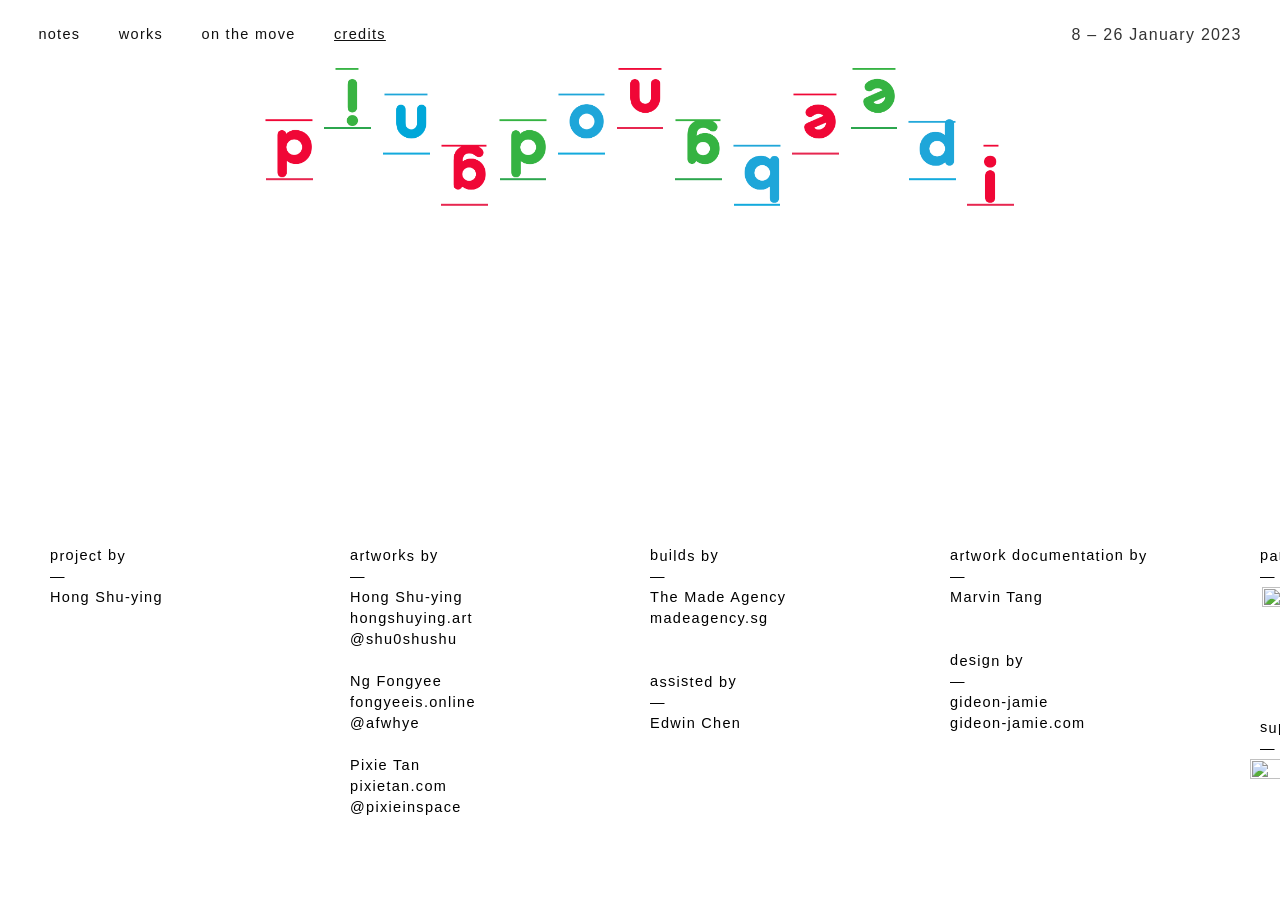
==== credits/index.html @ 6d0b9f43 "PR11 remove homepage-only styles and hover scripts from credits" ====
<!doctype html><html lang="en"><head><meta charset="utf-8"><meta name="viewport" content="width=device-width, initial-scale=1"><title>Credits — dingdongbeep!</title><link rel="stylesheet" href="../assets/page-css/632fb67a3024.css"><link rel="stylesheet" href="../assets/page-css/2858a75e099b.css"><link rel="stylesheet" href="../assets/page-css/0987f7ec2995.css"><link rel="stylesheet" href="../assets/page-css/322806a25dc9.css"><link rel="stylesheet" href="../assets/page-css/30e40e597a36.css"><link rel="stylesheet" href="../assets/page-css/cb8552a972ff.css"><link rel="stylesheet" href="../assets/page-css/a352107921ca.css"><link rel="stylesheet" href="../assets/page-css/3572af9e037a.css"><link rel="stylesheet" href="../assets/page-css/7e84074f626c.css"><link rel="stylesheet" href="../archive-pages.css"></head><body class="page-template-default page page-id-144 elementor-default elementor-kit-9 elementor-page elementor-page-144 e--ua-blink e--ua-chrome e--ua-mac e--ua-webkit"><header class="ddb-site-header"><nav class="ddb-site-nav" aria-label="Site navigation"><div class="ddb-nav-left"><a href="../notes/">notes</a><a href="../works/">works</a><a href="../info/">on the move</a><a href="../credits/" aria-current="page">credits</a></div><span class="ddb-date" aria-label="8–26 January 2023">8 – 26 January 2023</span></nav><a class="ddb-banner" href="../index.html" aria-label="dingdongbeep! — return to homepage"><span class="ddb-banner-inner" aria-hidden="true"><span class="ddb-note" style="--step:2"><img src="../assets/images/ddb_d_red1.png" alt="" width="60" height="60"><i></i></span><span class="ddb-note" style="--step:0"><img src="../assets/images/ddb_i_green.png" alt="" width="60" height="60"><i></i></span><span class="ddb-note" style="--step:1"><img src="../assets/images/ddb_n_blue.png" alt="" width="60" height="60"><i></i></span><span class="ddb-note" style="--step:3"><img src="../assets/images/ddb_g_red.png" alt="" width="60" height="60"><i></i></span><span class="ddb-note" style="--step:2"><img src="../assets/images/ddb_d_green.png" alt="" width="60" height="60"><i></i></span><span class="ddb-note" style="--step:1"><img src="../assets/images/ddb_o_blue.png" alt="" width="60" height="60"><i></i></span><span class="ddb-note" style="--step:0"><img src="../assets/images/ddb_n_red.png" alt="" width="60" height="60"><i></i></span><span class="ddb-note" style="--step:2"><img src="../assets/images/ddb_g_green.png" alt="" width="60" height="60"><i></i></span><span class="ddb-note" style="--step:3"><img src="../assets/images/ddb_b_blue.png" alt="" width="60" height="60"><i></i></span><span class="ddb-note" style="--step:1"><img src="../assets/images/ddb_e_red.png" alt="" width="60" height="60"><i></i></span><span class="ddb-note" style="--step:0"><img src="../assets/images/ddb_e_green.png" alt="" width="60" height="60"><i></i></span><span class="ddb-note" style="--step:2"><img src="../assets/images/ddb_p_blue.png" alt="" width="60" height="60"><i></i></span><span class="ddb-note" style="--step:3"><img src="../assets/images/ddb_ex_red.png" alt="" width="60" height="60"><i></i></span></span></a></header><main id="content"><div class="elementor elementor-144" data-elementor-id="144" data-elementor-type="wp-page">
<section class="elementor-section elementor-top-section elementor-element elementor-element-e6b69f6 elementor-section-full_width elementor-section-height-min-height elementor-section-items-top elementor-section-height-default" data-element_type="section" data-id="e6b69f6" id="main">
<div class="elementor-container elementor-column-gap-no">
<div class="elementor-column elementor-col-100 elementor-top-column elementor-element elementor-element-9cfe5ac" data-element_type="column" data-id="9cfe5ac">
<div class="elementor-widget-wrap elementor-element-populated">
<section class="elementor-section elementor-inner-section elementor-element elementor-element-48160dc elementor-section-full_width elementor-section-height-default elementor-section-height-default" data-element_type="section" data-id="48160dc">
<div class="elementor-container elementor-column-gap-no">
<div class="elementor-column elementor-col-20 elementor-inner-column elementor-element elementor-element-722d721" data-element_type="column" data-id="722d721">
<div class="elementor-widget-wrap elementor-element-populated">
<div class="elementor-element elementor-element-46519be elementor-widget__width-initial elementor-widget elementor-widget-text-editor" data-element_type="widget" data-id="46519be" data-widget_type="text-editor.default">
<div class="elementor-widget-container">
<style>/*! elementor - v3.8.1 - 13-11-2022 */
.elementor-widget-text-editor.elementor-drop-cap-view-stacked .elementor-drop-cap{background-color:#818a91;color:#fff}.elementor-widget-text-editor.elementor-drop-cap-view-framed .elementor-drop-cap{color:#818a91;border:3px solid;background-color:transparent}.elementor-widget-text-editor:not(.elementor-drop-cap-view-default) .elementor-drop-cap{margin-top:8px}.elementor-widget-text-editor:not(.elementor-drop-cap-view-default) .elementor-drop-cap-letter{width:1em;height:1em}.elementor-widget-text-editor .elementor-drop-cap{float:left;text-align:center;line-height:1;font-size:50px}.elementor-widget-text-editor .elementor-drop-cap-letter{display:inline-block}</style> <span aria-label="project by" class="in-text"><span aria-hidden="true" class="char1">p</span><span aria-hidden="true" class="char2">r</span><span aria-hidden="true" class="char3">o</span><span aria-hidden="true" class="char4">j</span><span aria-hidden="true" class="char5">e</span><span aria-hidden="true" class="char6">c</span><span aria-hidden="true" class="char7">t</span><span aria-hidden="true" class="char8"> </span><span aria-hidden="true" class="char9">b</span><span aria-hidden="true" class="char10">y</span></span><br/>
<span class="s1">—</span><br/>
Hong Shu-ying						</div>
</div>
<div class="elementor-element elementor-element-d8ec1e3 elementor-widget__width-initial elementor-widget elementor-widget-text-editor" data-element_type="widget" data-id="d8ec1e3" data-widget_type="text-editor.default">
<div class="elementor-widget-container">
<span aria-label="artworks by" class="in-text"><span aria-hidden="true" class="char1">a</span><span aria-hidden="true" class="char2">r</span><span aria-hidden="true" class="char3">t</span><span aria-hidden="true" class="char4">w</span><span aria-hidden="true" class="char5">o</span><span aria-hidden="true" class="char6">r</span><span aria-hidden="true" class="char7">k</span><span aria-hidden="true" class="char8">s</span><span aria-hidden="true" class="char9"> </span><span aria-hidden="true" class="char10">b</span><span aria-hidden="true" class="char11">y</span></span><br/>
<span class="s1">—</span><br/>
Hong Shu-ying<br/>
<a aria-label="hongshuying.art" class="hoverover" href="http://www.hongshuying.art/"><span aria-hidden="true" class="char1">h</span><span aria-hidden="true" class="char2">o</span><span aria-hidden="true" class="char3">n</span><span aria-hidden="true" class="char4">g</span><span aria-hidden="true" class="char5">s</span><span aria-hidden="true" class="char6">h</span><span aria-hidden="true" class="char7">u</span><span aria-hidden="true" class="char8">y</span><span aria-hidden="true" class="char9">i</span><span aria-hidden="true" class="char10">n</span><span aria-hidden="true" class="char11">g</span><span aria-hidden="true" class="char12">.</span><span aria-hidden="true" class="char13">a</span><span aria-hidden="true" class="char14">r</span><span aria-hidden="true" class="char15">t</span></a><br/>
<a aria-label="@shu0shushu" class="hoverover" href="https://www.instagram.com/shu0shushu/"><span aria-hidden="true" class="char1">@</span><span aria-hidden="true" class="char2">s</span><span aria-hidden="true" class="char3">h</span><span aria-hidden="true" class="char4">u</span><span aria-hidden="true" class="char5">0</span><span aria-hidden="true" class="char6">s</span><span aria-hidden="true" class="char7">h</span><span aria-hidden="true" class="char8">u</span><span aria-hidden="true" class="char9">s</span><span aria-hidden="true" class="char10">h</span><span aria-hidden="true" class="char11">u</span></a><br/><br/>

Ng Fongyee<br/>
<a aria-label="fongyeeis.online" class="hoverover" href="http://www.fongyeeis.online/"><span aria-hidden="true" class="char1">f</span><span aria-hidden="true" class="char2">o</span><span aria-hidden="true" class="char3">n</span><span aria-hidden="true" class="char4">g</span><span aria-hidden="true" class="char5">y</span><span aria-hidden="true" class="char6">e</span><span aria-hidden="true" class="char7">e</span><span aria-hidden="true" class="char8">i</span><span aria-hidden="true" class="char9">s</span><span aria-hidden="true" class="char10">.</span><span aria-hidden="true" class="char11">o</span><span aria-hidden="true" class="char12">n</span><span aria-hidden="true" class="char13">l</span><span aria-hidden="true" class="char14">i</span><span aria-hidden="true" class="char15">n</span><span aria-hidden="true" class="char16">e</span></a><br/>
<a aria-label="@afwhye" class="hoverover" href="https://www.instagram.com/afwhye/"><span aria-hidden="true" class="char1">@</span><span aria-hidden="true" class="char2">a</span><span aria-hidden="true" class="char3">f</span><span aria-hidden="true" class="char4">w</span><span aria-hidden="true" class="char5">h</span><span aria-hidden="true" class="char6">y</span><span aria-hidden="true" class="char7">e</span></a><br/><br/>

Pixie Tan<br/>
<a aria-label="pixietan.com" class="hoverover" href="http://www.pixietan.com/"><span aria-hidden="true" class="char1">p</span><span aria-hidden="true" class="char2">i</span><span aria-hidden="true" class="char3">x</span><span aria-hidden="true" class="char4">i</span><span aria-hidden="true" class="char5">e</span><span aria-hidden="true" class="char6">t</span><span aria-hidden="true" class="char7">a</span><span aria-hidden="true" class="char8">n</span><span aria-hidden="true" class="char9">.</span><span aria-hidden="true" class="char10">c</span><span aria-hidden="true" class="char11">o</span><span aria-hidden="true" class="char12">m</span></a><br/>
<a aria-label="@pixieinspace" class="hoverover" href="https://www.instagram.com/pixieinspace/"><span aria-hidden="true" class="char1">@</span><span aria-hidden="true" class="char2">p</span><span aria-hidden="true" class="char3">i</span><span aria-hidden="true" class="char4">x</span><span aria-hidden="true" class="char5">i</span><span aria-hidden="true" class="char6">e</span><span aria-hidden="true" class="char7">i</span><span aria-hidden="true" class="char8">n</span><span aria-hidden="true" class="char9">s</span><span aria-hidden="true" class="char10">p</span><span aria-hidden="true" class="char11">a</span><span aria-hidden="true" class="char12">c</span><span aria-hidden="true" class="char13">e</span></a><br/><br/> </div>
</div>
<div class="elementor-element elementor-element-2b9b58d elementor-widget__width-initial elementor-widget elementor-widget-text-editor" data-element_type="widget" data-id="2b9b58d" data-widget_type="text-editor.default">
<div class="elementor-widget-container">
<span aria-label="builds by" class="in-text"><span aria-hidden="true" class="char1">b</span><span aria-hidden="true" class="char2">u</span><span aria-hidden="true" class="char3">i</span><span aria-hidden="true" class="char4">l</span><span aria-hidden="true" class="char5">d</span><span aria-hidden="true" class="char6">s</span><span aria-hidden="true" class="char7"> </span><span aria-hidden="true" class="char8">b</span><span aria-hidden="true" class="char9">y</span></span><br/>
<span class="s1">—</span><br/>
The Made Agency<br/>
<a aria-label="madeagency.sg" class="hoverover" href="http://www.madeagency.sg/"><span aria-hidden="true" class="char1">m</span><span aria-hidden="true" class="char2">a</span><span aria-hidden="true" class="char3">d</span><span aria-hidden="true" class="char4">e</span><span aria-hidden="true" class="char5">a</span><span aria-hidden="true" class="char6">g</span><span aria-hidden="true" class="char7">e</span><span aria-hidden="true" class="char8">n</span><span aria-hidden="true" class="char9">c</span><span aria-hidden="true" class="char10">y</span><span aria-hidden="true" class="char11">.</span><span aria-hidden="true" class="char12">s</span><span aria-hidden="true" class="char13">g</span></a><br/><br/><br/>
<span aria-label="assisted by" class="in-text"><span aria-hidden="true" class="char1">a</span><span aria-hidden="true" class="char2">s</span><span aria-hidden="true" class="char3">s</span><span aria-hidden="true" class="char4">i</span><span aria-hidden="true" class="char5">s</span><span aria-hidden="true" class="char6">t</span><span aria-hidden="true" class="char7">e</span><span aria-hidden="true" class="char8">d</span><span aria-hidden="true" class="char9"> </span><span aria-hidden="true" class="char10">b</span><span aria-hidden="true" class="char11">y</span></span><br/>
<span class="s1">—</span><br/>
Edwin Chen						</div>
</div>
<div class="elementor-element elementor-element-05802e3 elementor-widget__width-initial elementor-widget elementor-widget-text-editor" data-element_type="widget" data-id="05802e3" data-widget_type="text-editor.default">
<div class="elementor-widget-container">
<span aria-label="artwork documentation by" class="in-text"><span aria-hidden="true" class="char1">a</span><span aria-hidden="true" class="char2">r</span><span aria-hidden="true" class="char3">t</span><span aria-hidden="true" class="char4">w</span><span aria-hidden="true" class="char5">o</span><span aria-hidden="true" class="char6">r</span><span aria-hidden="true" class="char7">k</span><span aria-hidden="true" class="char8"> </span><span aria-hidden="true" class="char9">d</span><span aria-hidden="true" class="char10">o</span><span aria-hidden="true" class="char11">c</span><span aria-hidden="true" class="char12">u</span><span aria-hidden="true" class="char13">m</span><span aria-hidden="true" class="char14">e</span><span aria-hidden="true" class="char15">n</span><span aria-hidden="true" class="char16">t</span><span aria-hidden="true" class="char17">a</span><span aria-hidden="true" class="char18">t</span><span aria-hidden="true" class="char19">i</span><span aria-hidden="true" class="char20">o</span><span aria-hidden="true" class="char21">n</span><span aria-hidden="true" class="char22"> </span><span aria-hidden="true" class="char23">b</span><span aria-hidden="true" class="char24">y</span></span><br/>
<span class="s1">—</span><br/>
Marvin Tang<br/><br/><br/>
<span aria-label="design by" class="in-text"><span aria-hidden="true" class="char1">d</span><span aria-hidden="true" class="char2">e</span><span aria-hidden="true" class="char3">s</span><span aria-hidden="true" class="char4">i</span><span aria-hidden="true" class="char5">g</span><span aria-hidden="true" class="char6">n</span><span aria-hidden="true" class="char7"> </span><span aria-hidden="true" class="char8">b</span><span aria-hidden="true" class="char9">y</span></span><br/>
<span class="s1">—</span><br/>
gideon-jamie<br/>
<a aria-label="gideon-jamie.com" class="hoverover" href="http://www.gideon-jamie.com/"><span aria-hidden="true" class="char1">g</span><span aria-hidden="true" class="char2">i</span><span aria-hidden="true" class="char3">d</span><span aria-hidden="true" class="char4">e</span><span aria-hidden="true" class="char5">o</span><span aria-hidden="true" class="char6">n</span><span aria-hidden="true" class="char7">-</span><span aria-hidden="true" class="char8">j</span><span aria-hidden="true" class="char9">a</span><span aria-hidden="true" class="char10">m</span><span aria-hidden="true" class="char11">i</span><span aria-hidden="true" class="char12">e</span><span aria-hidden="true" class="char13">.</span><span aria-hidden="true" class="char14">c</span><span aria-hidden="true" class="char15">o</span><span aria-hidden="true" class="char16">m</span></a> </div>
</div>
</div>
</div>
<div class="elementor-column elementor-col-20 elementor-inner-column elementor-element elementor-element-d8db06d" data-element_type="column" data-id="d8db06d">
<div class="elementor-widget-wrap elementor-element-populated">
<div class="elementor-element elementor-element-84be336 elementor-widget__width-initial elementor-widget elementor-widget-text-editor" data-element_type="widget" data-id="84be336" data-widget_type="text-editor.default">
<div class="elementor-widget-container">
<span aria-label="part of
" class="in-text"><span aria-hidden="true" class="char1">p</span><span aria-hidden="true" class="char2">a</span><span aria-hidden="true" class="char3">r</span><span aria-hidden="true" class="char4">t</span><span aria-hidden="true" class="char5"> </span><span aria-hidden="true" class="char6">o</span><span aria-hidden="true" class="char7">f</span><span aria-hidden="true" class="char8">
</span></span><br/><span class="s1">—</span> </div>
</div>
<div class="elementor-element elementor-element-406ee3d elementor-widget__width-initial elementor-widget elementor-widget-image" data-element_type="widget" data-id="406ee3d" data-widget_type="image.default">
<div class="elementor-widget-container">
<style>/*! elementor - v3.8.1 - 13-11-2022 */
.elementor-widget-image{text-align:center}.elementor-widget-image a{display:inline-block}.elementor-widget-image a img[src$=".svg"]{width:48px}.elementor-widget-image img{vertical-align:middle;display:inline-block}</style> <img alt="" class="attachment-full size-full" decoding="async" height="2480" loading="lazy" sizes="(max-width: 3508px) 100vw, 3508px" width="3508"/> </div>
</div>
<div class="elementor-element elementor-element-0a8134d elementor-widget__width-initial elementor-widget elementor-widget-text-editor" data-element_type="widget" data-id="0a8134d" data-widget_type="text-editor.default">
<div class="elementor-widget-container">
<span aria-label="supported by
" class="in-text"><span aria-hidden="true" class="char1">s</span><span aria-hidden="true" class="char2">u</span><span aria-hidden="true" class="char3">p</span><span aria-hidden="true" class="char4">p</span><span aria-hidden="true" class="char5">o</span><span aria-hidden="true" class="char6">r</span><span aria-hidden="true" class="char7">t</span><span aria-hidden="true" class="char8">e</span><span aria-hidden="true" class="char9">d</span><span aria-hidden="true" class="char10"> </span><span aria-hidden="true" class="char11">b</span><span aria-hidden="true" class="char12">y</span><span aria-hidden="true" class="char13">
</span></span><br/><span class="s1">—</span> </div>
</div>
<div class="elementor-element elementor-element-12d424a elementor-widget__width-initial elementor-widget elementor-widget-image" data-element_type="widget" data-id="12d424a" data-widget_type="image.default">
<div class="elementor-widget-container">
<img alt="" class="attachment-full size-full" decoding="async" height="990" loading="lazy" sizes="(max-width: 2041px) 100vw, 2041px" width="2041"/> </div>
</div>
</div>
</div>
<div class="elementor-column elementor-col-20 elementor-inner-column elementor-element elementor-element-9d1e472" data-element_type="column" data-id="9d1e472">
<div class="elementor-widget-wrap elementor-element-populated">
<div class="elementor-element elementor-element-ecfc701 elementor-widget__width-initial elementor-widget elementor-widget-text-editor" data-element_type="widget" data-id="ecfc701" data-widget_type="text-editor.default">
<div class="elementor-widget-container">
<span aria-label="venue partners
" class="in-text"><span aria-hidden="true" class="char1">v</span><span aria-hidden="true" class="char2">e</span><span aria-hidden="true" class="char3">n</span><span aria-hidden="true" class="char4">u</span><span aria-hidden="true" class="char5">e</span><span aria-hidden="true" class="char6"> </span><span aria-hidden="true" class="char7">p</span><span aria-hidden="true" class="char8">a</span><span aria-hidden="true" class="char9">r</span><span aria-hidden="true" class="char10">t</span><span aria-hidden="true" class="char11">n</span><span aria-hidden="true" class="char12">e</span><span aria-hidden="true" class="char13">r</span><span aria-hidden="true" class="char14">s</span><span aria-hidden="true" class="char15">
</span></span><br/>
<span class="s1">—</span> </div>
</div>
<div class="elementor-element elementor-element-cb4509f elementor-widget__width-initial elementor-widget elementor-widget-image" data-element_type="widget" data-id="cb4509f" data-widget_type="image.default">
<div class="elementor-widget-container">
<img alt="" class="attachment-full size-full" decoding="async" height="604" loading="lazy" sizes="(max-width: 496px) 100vw, 496px" width="496"/> </div>
</div>
<div class="elementor-element elementor-element-2f412e1 elementor-widget__width-initial elementor-widget elementor-widget-text-editor" data-element_type="widget" data-id="2f412e1" data-widget_type="text-editor.default">
<div class="elementor-widget-container">
<p>42 Waterloo Street<br/>Gillman Barracks</p> </div>
</div>
</div>
</div>
<div class="elementor-column elementor-col-20 elementor-inner-column elementor-element elementor-element-f0e3232" data-element_type="column" data-id="f0e3232">
<div class="elementor-widget-wrap elementor-element-populated">
<div class="elementor-element elementor-element-a9a719d elementor-widget__width-initial elementor-widget elementor-widget-text-editor" data-element_type="widget" data-id="a9a719d" data-widget_type="text-editor.default">
<div class="elementor-widget-container">
<span aria-label="special thanks to" class="in-text"><span aria-hidden="true" class="char1">s</span><span aria-hidden="true" class="char2">p</span><span aria-hidden="true" class="char3">e</span><span aria-hidden="true" class="char4">c</span><span aria-hidden="true" class="char5">i</span><span aria-hidden="true" class="char6">a</span><span aria-hidden="true" class="char7">l</span><span aria-hidden="true" class="char8"> </span><span aria-hidden="true" class="char9">t</span><span aria-hidden="true" class="char10">h</span><span aria-hidden="true" class="char11">a</span><span aria-hidden="true" class="char12">n</span><span aria-hidden="true" class="char13">k</span><span aria-hidden="true" class="char14">s</span><span aria-hidden="true" class="char15"> </span><span aria-hidden="true" class="char16">t</span><span aria-hidden="true" class="char17">o</span></span><br/>
<span class="s1">—
</span><br/>
Alley Teo<br/>
Ang Hwee Qin<br/>
Chew Lixian<br/>
Iman Ismail<br/>
Mark Lim<br/>
Matthew Lim<br/>
Mike Chang<br/>
Rei Lim<br/>
Robert Zhao<br/> </div>
</div>
<div class="elementor-element elementor-element-3e9dc3f elementor-widget__width-initial elementor-widget elementor-widget-text-editor" data-element_type="widget" data-id="3e9dc3f" data-widget_type="text-editor.default">
<div class="elementor-widget-container">
<br/><br/>
Ryan Lim<br/>
Timothy Chng<br/>
The SAW Team<br/> </div>
</div>
</div>
</div>
<div class="elementor-column elementor-col-20 elementor-inner-column elementor-element elementor-element-44d2881" data-element_type="column" data-id="44d2881">
<div class="elementor-widget-wrap elementor-element-populated">
<div class="elementor-element elementor-element-9481b0b elementor-widget elementor-widget-spacer" data-element_type="widget" data-id="9481b0b" data-widget_type="spacer.default">
<div class="elementor-widget-container">
<style>/*! elementor - v3.8.1 - 13-11-2022 */
.elementor-column .elementor-spacer-inner{height:var(--spacer-size)}.e-con{--container-widget-width:100%}.e-con-inner>.elementor-widget-spacer,.e-con>.elementor-widget-spacer{width:var(--container-widget-width,var(--spacer-size));-ms-flex-item-align:stretch;align-self:stretch;-ms-flex-negative:0;flex-shrink:0}.e-con-inner>.elementor-widget-spacer>.elementor-widget-container,.e-con-inner>.elementor-widget-spacer>.elementor-widget-container>.elementor-spacer,.e-con>.elementor-widget-spacer>.elementor-widget-container,.e-con>.elementor-widget-spacer>.elementor-widget-container>.elementor-spacer{height:100%}.e-con-inner>.elementor-widget-spacer>.elementor-widget-container>.elementor-spacer>.elementor-spacer-inner,.e-con>.elementor-widget-spacer>.elementor-widget-container>.elementor-spacer>.elementor-spacer-inner{height:var(--container-widget-height,var(--spacer-size))}</style> <div class="elementor-spacer">
<div class="elementor-spacer-inner"></div>
</div>
</div>
</div>
<div class="elementor-element elementor-element-8ccfbfb elementor-widget elementor-widget-html" data-element_type="widget" data-id="8ccfbfb" data-widget_type="html.default">
<div class="elementor-widget-container">
 </div>
</div>
</div>
</div>
</div>
</section>
<div class="elementor-element elementor-element-e626f68 elementor-widget__width-inherit elementor-widget-mobile__width-inherit elementor-fixed elementor-hidden-desktop elementor-hidden-tablet elementor-widget elementor-widget-global elementor-global-195 elementor-widget-text-editor" data-element_type="widget" data-id="e626f68" data-settings='{"_position":"fixed"}' data-widget_type="text-editor.default">
<div class="elementor-widget-container">
<span class="red down">8</span> <span class="green up">–</span> <span class="blue down">2</span><span class="red up">6</span> <span class="green down">J</span><span class="blue up">a</span><span class="red down">n</span><span class="green up">u</span><span class="blue down">a</span><span class="red up">r</span><span class="green down">y</span> <span class="blue up">2</span><span class="red down">0</span><span class="green up">2</span><span class="blue down">3</span> </div>
</div>
</div>
</div>
</div>
</section>
</div></main><script src="../archive-pages.js" defer></script></body></html>
---- assets/page-css/632fb67a3024.css ----
@charset "UTF-8";.wp-block-archives{box-sizing:border-box}.wp-block-archives-dropdown label{display:block}.wp-block-avatar{box-sizing:border-box}.wp-block-avatar.aligncenter{text-align:center}.wp-block-audio{box-sizing:border-box}.wp-block-audio figcaption{margin-bottom:1em;margin-top:.5em}.wp-block-audio audio{min-width:300px;width:100%}.wp-block-button__link{box-sizing:border-box;cursor:pointer;display:inline-block;text-align:center;word-break:break-word}.wp-block-button__link.aligncenter{text-align:center}.wp-block-button__link.alignright{text-align:right}:where(.wp-block-button__link){border-radius:9999px;box-shadow:none;padding:calc(.667em + 2px) calc(1.333em + 2px);text-decoration:none}.wp-block-button[style*=text-decoration] .wp-block-button__link{text-decoration:inherit}.wp-block-buttons>.wp-block-button.has-custom-width{max-width:none}.wp-block-buttons>.wp-block-button.has-custom-width .wp-block-button__link{width:100%}.wp-block-buttons>.wp-block-button.has-custom-font-size .wp-block-button__link{font-size:inherit}.wp-block-buttons>.wp-block-button.wp-block-button__width-25{width:calc(25% - var(--wp--style--block-gap, .5em)*.75)}.wp-block-buttons>.wp-block-button.wp-block-button__width-50{width:calc(50% - var(--wp--style--block-gap, .5em)*.5)}.wp-block-buttons>.wp-block-button.wp-block-button__width-75{width:calc(75% - var(--wp--style--block-gap, .5em)*.25)}.wp-block-buttons>.wp-block-button.wp-block-button__width-100{flex-basis:100%;width:100%}.wp-block-buttons.is-vertical>.wp-block-button.wp-block-button__width-25{width:25%}.wp-block-buttons.is-vertical>.wp-block-button.wp-block-button__width-50{width:50%}.wp-block-buttons.is-vertical>.wp-block-button.wp-block-button__width-75{width:75%}.wp-block-button.is-style-squared,.wp-block-button__link.wp-block-button.is-style-squared{border-radius:0}.wp-block-button.no-border-radius,.wp-block-button__link.no-border-radius{border-radius:0!important}.wp-block-button .wp-block-button__link.is-style-outline,.wp-block-button.is-style-outline>.wp-block-button__link{border:2px solid;padding:.667em 1.333em}.wp-block-button .wp-block-button__link.is-style-outline:not(.has-text-color),.wp-block-button.is-style-outline>.wp-block-button__link:not(.has-text-color){color:currentColor}.wp-block-button .wp-block-button__link.is-style-outline:not(.has-background),.wp-block-button.is-style-outline>.wp-block-button__link:not(.has-background){background-color:transparent;background-image:none}.wp-block-buttons.is-vertical{flex-direction:column}.wp-block-buttons.is-vertical>.wp-block-button:last-child{margin-bottom:0}.wp-block-buttons>.wp-block-button{display:inline-block;margin:0}.wp-block-buttons.is-content-justification-left{justify-content:flex-start}.wp-block-buttons.is-content-justification-left.is-vertical{align-items:flex-start}.wp-block-buttons.is-content-justification-center{justify-content:center}.wp-block-buttons.is-content-justification-center.is-vertical{align-items:center}.wp-block-buttons.is-content-justification-right{justify-content:flex-end}.wp-block-buttons.is-content-justification-right.is-vertical{align-items:flex-end}.wp-block-buttons.is-content-justification-space-between{justify-content:space-between}.wp-block-buttons.aligncenter{text-align:center}.wp-block-buttons:not(.is-content-justification-space-between,.is-content-justification-right,.is-content-justification-left,.is-content-justification-center) .wp-block-button.aligncenter{margin-left:auto;margin-right:auto;width:100%}.wp-block-buttons[style*=text-decoration] .wp-block-button,.wp-block-buttons[style*=text-decoration] .wp-block-button__link{text-decoration:inherit}.wp-block-buttons.has-custom-font-size .wp-block-button__link{font-size:inherit}.wp-block-button.aligncenter,.wp-block-calendar{text-align:center}.wp-block-calendar td,.wp-block-calendar th{border:1px solid;padding:.25em}.wp-block-calendar th{font-weight:400}.wp-block-calendar caption{background-color:inherit}.wp-block-calendar table{border-collapse:collapse;width:100%}.wp-block-calendar table:where(:not(.has-text-color)){color:#40464d}.wp-block-calendar table:where(:not(.has-text-color)) td,.wp-block-calendar table:where(:not(.has-text-color)) th{border-color:#ddd}.wp-block-calendar table.has-background th{background-color:inherit}.wp-block-calendar table.has-text-color th{color:inherit}:where(.wp-block-calendar table:not(.has-background) th){background:#ddd}.wp-block-categories{box-sizing:border-box}.wp-block-categories.alignleft{margin-right:2em}.wp-block-categories.alignright{margin-left:2em}.wp-block-code{box-sizing:border-box}.wp-block-code code{display:block;font-family:inherit;overflow-wrap:break-word;white-space:pre-wrap}.wp-block-columns{align-items:normal!important;box-sizing:border-box;display:flex;flex-wrap:wrap!important;margin-bottom:1.75em}@media (min-width:782px){.wp-block-columns{flex-wrap:nowrap!important}}.wp-block-columns.are-vertically-aligned-top{align-items:flex-start}.wp-block-columns.are-vertically-aligned-center{align-items:center}.wp-block-columns.are-vertically-aligned-bottom{align-items:flex-end}@media (max-width:781px){.wp-block-columns:not(.is-not-stacked-on-mobile)>.wp-block-column{flex-basis:100%!important}}@media (min-width:782px){.wp-block-columns:not(.is-not-stacked-on-mobile)>.wp-block-column{flex-basis:0;flex-grow:1}.wp-block-columns:not(.is-not-stacked-on-mobile)>.wp-block-column[style*=flex-basis]{flex-grow:0}}.wp-block-columns.is-not-stacked-on-mobile{flex-wrap:nowrap!important}.wp-block-columns.is-not-stacked-on-mobile>.wp-block-column{flex-basis:0;flex-grow:1}.wp-block-columns.is-not-stacked-on-mobile>.wp-block-column[style*=flex-basis]{flex-grow:0}:where(.wp-block-columns.has-background){padding:1.25em 2.375em}.wp-block-column{flex-grow:1;min-width:0;overflow-wrap:break-word;word-break:break-word}.wp-block-column.is-vertically-aligned-top{align-self:flex-start}.wp-block-column.is-vertically-aligned-center{align-self:center}.wp-block-column.is-vertically-aligned-bottom{align-self:flex-end}.wp-block-column.is-vertically-aligned-bottom,.wp-block-column.is-vertically-aligned-center,.wp-block-column.is-vertically-aligned-top{width:100%}.wp-block-post-comments{box-sizing:border-box}.wp-block-post-comments .alignleft{float:left}.wp-block-post-comments .alignright{float:right}.wp-block-post-comments .navigation:after{clear:both;content:"";display:table}.wp-block-post-comments .commentlist{clear:both;list-style:none;margin:0;padding:0}.wp-block-post-comments .commentlist .comment{min-height:2.25em;padding-left:3.25em}.wp-block-post-comments .commentlist .comment p{font-size:1em;line-height:1.8;margin:1em 0}.wp-block-post-comments .commentlist .children{list-style:none;margin:0;padding:0}.wp-block-post-comments .comment-author{line-height:1.5}.wp-block-post-comments .comment-author .avatar{border-radius:1.5em;display:block;float:left;height:2.5em;margin-right:.75em;margin-top:.5em;width:2.5em}.wp-block-post-comments .comment-author cite{font-style:normal}.wp-block-post-comments .comment-meta{font-size:.875em;line-height:1.5}.wp-block-post-comments .comment-meta b{font-weight:400}.wp-block-post-comments .comment-meta .comment-awaiting-moderation{display:block;margin-bottom:1em;margin-top:1em}.wp-block-post-comments .comment-body .commentmetadata{font-size:.875em}.wp-block-post-comments .comment-form-author label,.wp-block-post-comments .comment-form-comment label,.wp-block-post-comments .comment-form-email label,.wp-block-post-comments .comment-form-url label{display:block;margin-bottom:.25em}.wp-block-post-comments .comment-form input:not([type=submit]):not([type=checkbox]),.wp-block-post-comments .comment-form textarea{box-sizing:border-box;display:block;width:100%}.wp-block-post-comments .comment-form-cookies-consent{display:flex;gap:.25em}.wp-block-post-comments .comment-form-cookies-consent #wp-comment-cookies-consent{margin-top:.35em}.wp-block-post-comments .comment-reply-title{margin-bottom:0}.wp-block-post-comments .comment-reply-title :where(small){font-size:var(--wp--preset--font-size--medium,smaller);margin-left:.5em}.wp-block-post-comments .reply{font-size:.875em;margin-bottom:1.4em}.wp-block-post-comments input:not([type=submit]),.wp-block-post-comments textarea{border:1px solid #949494;font-family:inherit;font-size:1em}.wp-block-post-comments input:not([type=submit]):not([type=checkbox]),.wp-block-post-comments textarea{padding:calc(.667em + 2px)}:where(.wp-block-post-comments input[type=submit]){border:none}.wp-block-comments-pagination>.wp-block-comments-pagination-next,.wp-block-comments-pagination>.wp-block-comments-pagination-numbers,.wp-block-comments-pagination>.wp-block-comments-pagination-previous{margin-bottom:.5em;margin-right:.5em}.wp-block-comments-pagination>.wp-block-comments-pagination-next:last-child,.wp-block-comments-pagination>.wp-block-comments-pagination-numbers:last-child,.wp-block-comments-pagination>.wp-block-comments-pagination-previous:last-child{margin-right:0}.wp-block-comments-pagination .wp-block-comments-pagination-previous-arrow{display:inline-block;margin-right:1ch}.wp-block-comments-pagination .wp-block-comments-pagination-previous-arrow:not(.is-arrow-chevron){transform:scaleX(1)}.wp-block-comments-pagination .wp-block-comments-pagination-next-arrow{display:inline-block;margin-left:1ch}.wp-block-comments-pagination .wp-block-comments-pagination-next-arrow:not(.is-arrow-chevron){transform:scaleX(1)}.wp-block-comments-pagination.aligncenter{justify-content:center}.wp-block-comment-template{box-sizing:border-box;list-style:none;margin-bottom:0;max-width:100%;padding:0}.wp-block-comment-template li{clear:both}.wp-block-comment-template ol{list-style:none;margin-bottom:0;max-width:100%;padding-left:2rem}.wp-block-comment-template.alignleft{float:left}.wp-block-comment-template.aligncenter{margin-left:auto;margin-right:auto;width:-moz-fit-content;width:fit-content}.wp-block-comment-template.alignright{float:right}.wp-block-cover,.wp-block-cover-image{align-items:center;background-position:50%;box-sizing:border-box;display:flex;justify-content:center;min-height:430px;padding:1em;position:relative}.wp-block-cover .has-background-dim:not([class*=-background-color]),.wp-block-cover-image .has-background-dim:not([class*=-background-color]),.wp-block-cover-image.has-background-dim:not([class*=-background-color]),.wp-block-cover.has-background-dim:not([class*=-background-color]){background-color:#000}.wp-block-cover .has-background-dim.has-background-gradient,.wp-block-cover-image .has-background-dim.has-background-gradient{background-color:transparent}.wp-block-cover-image.has-background-dim:before,.wp-block-cover.has-background-dim:before{background-color:inherit;content:""}.wp-block-cover .wp-block-cover__background,.wp-block-cover .wp-block-cover__gradient-background,.wp-block-cover-image .wp-block-cover__background,.wp-block-cover-image .wp-block-cover__gradient-background,.wp-block-cover-image.has-background-dim:not(.has-background-gradient):before,.wp-block-cover.has-background-dim:not(.has-background-gradient):before{bottom:0;left:0;opacity:.5;position:absolute;right:0;top:0;z-index:1}.wp-block-cover-image.has-background-dim.has-background-dim-10 .wp-block-cover__background,.wp-block-cover-image.has-background-dim.has-background-dim-10 .wp-block-cover__gradient-background,.wp-block-cover-image.has-background-dim.has-background-dim-10:not(.has-background-gradient):before,.wp-block-cover.has-background-dim.has-background-dim-10 .wp-block-cover__background,.wp-block-cover.has-background-dim.has-background-dim-10 .wp-block-cover__gradient-background,.wp-block-cover.has-background-dim.has-background-dim-10:not(.has-background-gradient):before{opacity:.1}.wp-block-cover-image.has-background-dim.has-background-dim-20 .wp-block-cover__background,.wp-block-cover-image.has-background-dim.has-background-dim-20 .wp-block-cover__gradient-background,.wp-block-cover-image.has-background-dim.has-background-dim-20:not(.has-background-gradient):before,.wp-block-cover.has-background-dim.has-background-dim-20 .wp-block-cover__background,.wp-block-cover.has-background-dim.has-background-dim-20 .wp-block-cover__gradient-background,.wp-block-cover.has-background-dim.has-background-dim-20:not(.has-background-gradient):before{opacity:.2}.wp-block-cover-image.has-background-dim.has-background-dim-30 .wp-block-cover__background,.wp-block-cover-image.has-background-dim.has-background-dim-30 .wp-block-cover__gradient-background,.wp-block-cover-image.has-background-dim.has-background-dim-30:not(.has-background-gradient):before,.wp-block-cover.has-background-dim.has-background-dim-30 .wp-block-cover__background,.wp-block-cover.has-background-dim.has-background-dim-30 .wp-block-cover__gradient-background,.wp-block-cover.has-background-dim.has-background-dim-30:not(.has-background-gradient):before{opacity:.3}.wp-block-cover-image.has-background-dim.has-background-dim-40 .wp-block-cover__background,.wp-block-cover-image.has-background-dim.has-background-dim-40 .wp-block-cover__gradient-background,.wp-block-cover-image.has-background-dim.has-background-dim-40:not(.has-background-gradient):before,.wp-block-cover.has-background-dim.has-background-dim-40 .wp-block-cover__background,.wp-block-cover.has-background-dim.has-background-dim-40 .wp-block-cover__gradient-background,.wp-block-cover.has-background-dim.has-background-dim-40:not(.has-background-gradient):before{opacity:.4}.wp-block-cover-image.has-background-dim.has-background-dim-50 .wp-block-cover__background,.wp-block-cover-image.has-background-dim.has-background-dim-50 .wp-block-cover__gradient-background,.wp-block-cover-image.has-background-dim.has-background-dim-50:not(.has-background-gradient):before,.wp-block-cover.has-background-dim.has-background-dim-50 .wp-block-cover__background,.wp-block-cover.has-background-dim.has-background-dim-50 .wp-block-cover__gradient-background,.wp-block-cover.has-background-dim.has-background-dim-50:not(.has-background-gradient):before{opacity:.5}.wp-block-cover-image.has-background-dim.has-background-dim-60 .wp-block-cover__background,.wp-block-cover-image.has-background-dim.has-background-dim-60 .wp-block-cover__gradient-background,.wp-block-cover-image.has-background-dim.has-background-dim-60:not(.has-background-gradient):before,.wp-block-cover.has-background-dim.has-background-dim-60 .wp-block-cover__background,.wp-block-cover.has-background-dim.has-background-dim-60 .wp-block-cover__gradient-background,.wp-block-cover.has-background-dim.has-background-dim-60:not(.has-background-gradient):before{opacity:.6}.wp-block-cover-image.has-background-dim.has-background-dim-70 .wp-block-cover__background,.wp-block-cover-image.has-background-dim.has-background-dim-70 .wp-block-cover__gradient-background,.wp-block-cover-image.has-background-dim.has-background-dim-70:not(.has-background-gradient):before,.wp-block-cover.has-background-dim.has-background-dim-70 .wp-block-cover__background,.wp-block-cover.has-background-dim.has-background-dim-70 .wp-block-cover__gradient-background,.wp-block-cover.has-background-dim.has-background-dim-70:not(.has-background-gradient):before{opacity:.7}.wp-block-cover-image.has-background-dim.has-background-dim-80 .wp-block-cover__background,.wp-block-cover-image.has-background-dim.has-background-dim-80 .wp-block-cover__gradient-background,.wp-block-cover-image.has-background-dim.has-background-dim-80:not(.has-background-gradient):before,.wp-block-cover.has-background-dim.has-background-dim-80 .wp-block-cover__background,.wp-block-cover.has-background-dim.has-background-dim-80 .wp-block-cover__gradient-background,.wp-block-cover.has-background-dim.has-background-dim-80:not(.has-background-gradient):before{opacity:.8}.wp-block-cover-image.has-background-dim.has-background-dim-90 .wp-block-cover__background,.wp-block-cover-image.has-background-dim.has-background-dim-90 .wp-block-cover__gradient-background,.wp-block-cover-image.has-background-dim.has-background-dim-90:not(.has-background-gradient):before,.wp-block-cover.has-background-dim.has-background-dim-90 .wp-block-cover__background,.wp-block-cover.has-background-dim.has-background-dim-90 .wp-block-cover__gradient-background,.wp-block-cover.has-background-dim.has-background-dim-90:not(.has-background-gradient):before{opacity:.9}.wp-block-cover-image.has-background-dim.has-background-dim-100 .wp-block-cover__background,.wp-block-cover-image.has-background-dim.has-background-dim-100 .wp-block-cover__gradient-background,.wp-block-cover-image.has-background-dim.has-background-dim-100:not(.has-background-gradient):before,.wp-block-cover.has-background-dim.has-background-dim-100 .wp-block-cover__background,.wp-block-cover.has-background-dim.has-background-dim-100 .wp-block-cover__gradient-background,.wp-block-cover.has-background-dim.has-background-dim-100:not(.has-background-gradient):before{opacity:1}.wp-block-cover .wp-block-cover__background.has-background-dim.has-background-dim-0,.wp-block-cover .wp-block-cover__gradient-background.has-background-dim.has-background-dim-0,.wp-block-cover-image .wp-block-cover__background.has-background-dim.has-background-dim-0,.wp-block-cover-image .wp-block-cover__gradient-background.has-background-dim.has-background-dim-0{opacity:0}.wp-block-cover .wp-block-cover__background.has-background-dim.has-background-dim-10,.wp-block-cover .wp-block-cover__gradient-background.has-background-dim.has-background-dim-10,.wp-block-cover-image .wp-block-cover__background.has-background-dim.has-background-dim-10,.wp-block-cover-image .wp-block-cover__gradient-background.has-background-dim.has-background-dim-10{opacity:.1}.wp-block-cover .wp-block-cover__background.has-background-dim.has-background-dim-20,.wp-block-cover .wp-block-cover__gradient-background.has-background-dim.has-background-dim-20,.wp-block-cover-image .wp-block-cover__background.has-background-dim.has-background-dim-20,.wp-block-cover-image .wp-block-cover__gradient-background.has-background-dim.has-background-dim-20{opacity:.2}.wp-block-cover .wp-block-cover__background.has-background-dim.has-background-dim-30,.wp-block-cover .wp-block-cover__gradient-background.has-background-dim.has-background-dim-30,.wp-block-cover-image .wp-block-cover__background.has-background-dim.has-background-dim-30,.wp-block-cover-image .wp-block-cover__gradient-background.has-background-dim.has-background-dim-30{opacity:.3}.wp-block-cover .wp-block-cover__background.has-background-dim.has-background-dim-40,.wp-block-cover .wp-block-cover__gradient-background.has-background-dim.has-background-dim-40,.wp-block-cover-image .wp-block-cover__background.has-background-dim.has-background-dim-40,.wp-block-cover-image .wp-block-cover__gradient-background.has-background-dim.has-background-dim-40{opacity:.4}.wp-block-cover .wp-block-cover__background.has-background-dim.has-background-dim-50,.wp-block-cover .wp-block-cover__gradient-background.has-background-dim.has-background-dim-50,.wp-block-cover-image .wp-block-cover__background.has-background-dim.has-background-dim-50,.wp-block-cover-image .wp-block-cover__gradient-background.has-background-dim.has-background-dim-50{opacity:.5}.wp-block-cover .wp-block-cover__background.has-background-dim.has-background-dim-60,.wp-block-cover .wp-block-cover__gradient-background.has-background-dim.has-background-dim-60,.wp-block-cover-image .wp-block-cover__background.has-background-dim.has-background-dim-60,.wp-block-cover-image .wp-block-cover__gradient-background.has-background-dim.has-background-dim-60{opacity:.6}.wp-block-cover .wp-block-cover__background.has-background-dim.has-background-dim-70,.wp-block-cover .wp-block-cover__gradient-background.has-background-dim.has-background-dim-70,.wp-block-cover-image .wp-block-cover__background.has-background-dim.has-background-dim-70,.wp-block-cover-image .wp-block-cover__gradient-background.has-background-dim.has-background-dim-70{opacity:.7}.wp-block-cover .wp-block-cover__background.has-background-dim.has-background-dim-80,.wp-block-cover .wp-block-cover__gradient-background.has-background-dim.has-background-dim-80,.wp-block-cover-image .wp-block-cover__background.has-background-dim.has-background-dim-80,.wp-block-cover-image .wp-block-cover__gradient-background.has-background-dim.has-background-dim-80{opacity:.8}.wp-block-cover .wp-block-cover__background.has-background-dim.has-background-dim-90,.wp-block-cover .wp-block-cover__gradient-background.has-background-dim.has-background-dim-90,.wp-block-cover-image .wp-block-cover__background.has-background-dim.has-background-dim-90,.wp-block-cover-image .wp-block-cover__gradient-background.has-background-dim.has-background-dim-90{opacity:.9}.wp-block-cover .wp-block-cover__background.has-background-dim.has-background-dim-100,.wp-block-cover .wp-block-cover__gradient-background.has-background-dim.has-background-dim-100,.wp-block-cover-image .wp-block-cover__background.has-background-dim.has-background-dim-100,.wp-block-cover-image .wp-block-cover__gradient-background.has-background-dim.has-background-dim-100{opacity:1}.wp-block-cover-image.alignleft,.wp-block-cover-image.alignright,.wp-block-cover.alignleft,.wp-block-cover.alignright{max-width:420px;width:100%}.wp-block-cover-image:after,.wp-block-cover:after{content:"";display:block;font-size:0;min-height:inherit}@supports (position:sticky){.wp-block-cover-image:after,.wp-block-cover:after{content:none}}.wp-block-cover-image.aligncenter,.wp-block-cover-image.alignleft,.wp-block-cover-image.alignright,.wp-block-cover.aligncenter,.wp-block-cover.alignleft,.wp-block-cover.alignright{display:flex}.wp-block-cover .wp-block-cover__inner-container,.wp-block-cover-image .wp-block-cover__inner-container{color:#fff;width:100%;z-index:1}.wp-block-cover-image.is-light .wp-block-cover__inner-container,.wp-block-cover.is-light .wp-block-cover__inner-container{color:#000}.wp-block-cover h1:not(.has-text-color),.wp-block-cover h2:not(.has-text-color),.wp-block-cover h3:not(.has-text-color),.wp-block-cover h4:not(.has-text-color),.wp-block-cover h5:not(.has-text-color),.wp-block-cover h6:not(.has-text-color),.wp-block-cover p:not(.has-text-color),.wp-block-cover-image h1:not(.has-text-color),.wp-block-cover-image h2:not(.has-text-color),.wp-block-cover-image h3:not(.has-text-color),.wp-block-cover-image h4:not(.has-text-color),.wp-block-cover-image h5:not(.has-text-color),.wp-block-cover-image h6:not(.has-text-color),.wp-block-cover-image p:not(.has-text-color){color:inherit}.wp-block-cover-image.is-position-top-left,.wp-block-cover.is-position-top-left{align-items:flex-start;justify-content:flex-start}.wp-block-cover-image.is-position-top-center,.wp-block-cover.is-position-top-center{align-items:flex-start;justify-content:center}.wp-block-cover-image.is-position-top-right,.wp-block-cover.is-position-top-right{align-items:flex-start;justify-content:flex-end}.wp-block-cover-image.is-position-center-left,.wp-block-cover.is-position-center-left{align-items:center;justify-content:flex-start}.wp-block-cover-image.is-position-center-center,.wp-block-cover.is-position-center-center{align-items:center;justify-content:center}.wp-block-cover-image.is-position-center-right,.wp-block-cover.is-position-center-right{align-items:center;justify-content:flex-end}.wp-block-cover-image.is-position-bottom-left,.wp-block-cover.is-position-bottom-left{align-items:flex-end;justify-content:flex-start}.wp-block-cover-image.is-position-bottom-center,.wp-block-cover.is-position-bottom-center{align-items:flex-end;justify-content:center}.wp-block-cover-image.is-position-bottom-right,.wp-block-cover.is-position-bottom-right{align-items:flex-end;justify-content:flex-end}.wp-block-cover-image.has-custom-content-position.has-custom-content-position .wp-block-cover__inner-container,.wp-block-cover.has-custom-content-position.has-custom-content-position .wp-block-cover__inner-container{margin:0;width:auto}.wp-block-cover .wp-block-cover__image-background,.wp-block-cover video.wp-block-cover__video-background,.wp-block-cover-image .wp-block-cover__image-background,.wp-block-cover-image video.wp-block-cover__video-background{border:none;bottom:0;box-shadow:none;height:100%;left:0;margin:0;max-height:none;max-width:none;-o-object-fit:cover;object-fit:cover;outline:none;padding:0;position:absolute;right:0;top:0;width:100%}.wp-block-cover-image.has-parallax,.wp-block-cover.has-parallax,.wp-block-cover__image-background.has-parallax,video.wp-block-cover__video-background.has-parallax{background-attachment:fixed;background-repeat:no-repeat;background-size:cover}@supports (-webkit-overflow-scrolling:touch){.wp-block-cover-image.has-parallax,.wp-block-cover.has-parallax,.wp-block-cover__image-background.has-parallax,video.wp-block-cover__video-background.has-parallax{background-attachment:scroll}}@media (prefers-reduced-motion:reduce){.wp-block-cover-image.has-parallax,.wp-block-cover.has-parallax,.wp-block-cover__image-background.has-parallax,video.wp-block-cover__video-background.has-parallax{background-attachment:scroll}}.wp-block-cover-image.is-repeated,.wp-block-cover.is-repeated,.wp-block-cover__image-background.is-repeated,video.wp-block-cover__video-background.is-repeated{background-repeat:repeat;background-size:auto}.wp-block-cover__image-background,.wp-block-cover__video-background{z-index:0}.wp-block-cover-image-text,.wp-block-cover-image-text a,.wp-block-cover-image-text a:active,.wp-block-cover-image-text a:focus,.wp-block-cover-image-text a:hover,.wp-block-cover-text,.wp-block-cover-text a,.wp-block-cover-text a:active,.wp-block-cover-text a:focus,.wp-block-cover-text a:hover,section.wp-block-cover-image h2,section.wp-block-cover-image h2 a,section.wp-block-cover-image h2 a:active,section.wp-block-cover-image h2 a:focus,section.wp-block-cover-image h2 a:hover{color:#fff}.wp-block-cover-image .wp-block-cover.has-left-content{justify-content:flex-start}.wp-block-cover-image .wp-block-cover.has-right-content{justify-content:flex-end}.wp-block-cover-image.has-left-content .wp-block-cover-image-text,.wp-block-cover.has-left-content .wp-block-cover-text,section.wp-block-cover-image.has-left-content>h2{margin-left:0;text-align:left}.wp-block-cover-image.has-right-content .wp-block-cover-image-text,.wp-block-cover.has-right-content .wp-block-cover-text,section.wp-block-cover-image.has-right-content>h2{margin-right:0;text-align:right}.wp-block-cover .wp-block-cover-text,.wp-block-cover-image .wp-block-cover-image-text,section.wp-block-cover-image>h2{font-size:2em;line-height:1.25;margin-bottom:0;max-width:840px;padding:.44em;text-align:center;z-index:1}.wp-block-embed.alignleft,.wp-block-embed.alignright,.wp-block[data-align=left]>[data-type="core/embed"],.wp-block[data-align=right]>[data-type="core/embed"]{max-width:360px;width:100%}.wp-block-embed.alignleft .wp-block-embed__wrapper,.wp-block-embed.alignright .wp-block-embed__wrapper,.wp-block[data-align=left]>[data-type="core/embed"] .wp-block-embed__wrapper,.wp-block[data-align=right]>[data-type="core/embed"] .wp-block-embed__wrapper{min-width:280px}.wp-block-cover .wp-block-embed{min-height:240px;min-width:320px}.wp-block-embed{overflow-wrap:break-word}.wp-block-embed figcaption{margin-bottom:1em;margin-top:.5em}.wp-block-embed iframe{max-width:100%}.wp-block-embed__wrapper{position:relative}.wp-embed-responsive .wp-has-aspect-ratio .wp-block-embed__wrapper:before{content:"";display:block;padding-top:50%}.wp-embed-responsive .wp-has-aspect-ratio iframe{bottom:0;height:100%;left:0;position:absolute;right:0;top:0;width:100%}.wp-embed-responsive .wp-embed-aspect-21-9 .wp-block-embed__wrapper:before{padding-top:42.85%}.wp-embed-responsive .wp-embed-aspect-18-9 .wp-block-embed__wrapper:before{padding-top:50%}.wp-embed-responsive .wp-embed-aspect-16-9 .wp-block-embed__wrapper:before{padding-top:56.25%}.wp-embed-responsive .wp-embed-aspect-4-3 .wp-block-embed__wrapper:before{padding-top:75%}.wp-embed-responsive .wp-embed-aspect-1-1 .wp-block-embed__wrapper:before{padding-top:100%}.wp-embed-responsive .wp-embed-aspect-9-16 .wp-block-embed__wrapper:before{padding-top:177.77%}.wp-embed-responsive .wp-embed-aspect-1-2 .wp-block-embed__wrapper:before{padding-top:200%}.wp-block-file{margin-bottom:1.5em}.wp-block-file:not(.wp-element-button){font-size:.8em}.wp-block-file.aligncenter{text-align:center}.wp-block-file.alignright{text-align:right}.wp-block-file *+.wp-block-file__button{margin-left:.75em}.wp-block-file__embed{margin-bottom:1em}:where(.wp-block-file__button){border-radius:2em;padding:.5em 1em}:where(.wp-block-file__button):is(a):active,:where(.wp-block-file__button):is(a):focus,:where(.wp-block-file__button):is(a):hover,:where(.wp-block-file__button):is(a):visited{box-shadow:none;color:#fff;opacity:.85;text-decoration:none}.blocks-gallery-grid:not(.has-nested-images),.wp-block-gallery:not(.has-nested-images){display:flex;flex-wrap:wrap;list-style-type:none;margin:0;padding:0}.blocks-gallery-grid:not(.has-nested-images) .blocks-gallery-image,.blocks-gallery-grid:not(.has-nested-images) .blocks-gallery-item,.wp-block-gallery:not(.has-nested-images) .blocks-gallery-image,.wp-block-gallery:not(.has-nested-images) .blocks-gallery-item{display:flex;flex-direction:column;flex-grow:1;justify-content:center;margin:0 1em 1em 0;position:relative;width:calc(50% - 1em)}.blocks-gallery-grid:not(.has-nested-images) .blocks-gallery-image:nth-of-type(2n),.blocks-gallery-grid:not(.has-nested-images) .blocks-gallery-item:nth-of-type(2n),.wp-block-gallery:not(.has-nested-images) .blocks-gallery-image:nth-of-type(2n),.wp-block-gallery:not(.has-nested-images) .blocks-gallery-item:nth-of-type(2n){margin-right:0}.blocks-gallery-grid:not(.has-nested-images) .blocks-gallery-image figure,.blocks-gallery-grid:not(.has-nested-images) .blocks-gallery-item figure,.wp-block-gallery:not(.has-nested-images) .blocks-gallery-image figure,.wp-block-gallery:not(.has-nested-images) .blocks-gallery-item figure{align-items:flex-end;display:flex;height:100%;justify-content:flex-start;margin:0}.blocks-gallery-grid:not(.has-nested-images) .blocks-gallery-image img,.blocks-gallery-grid:not(.has-nested-images) .blocks-gallery-item img,.wp-block-gallery:not(.has-nested-images) .blocks-gallery-image img,.wp-block-gallery:not(.has-nested-images) .blocks-gallery-item img{display:block;height:auto;max-width:100%;width:auto}.blocks-gallery-grid:not(.has-nested-images) .blocks-gallery-image figcaption,.blocks-gallery-grid:not(.has-nested-images) .blocks-gallery-item figcaption,.wp-block-gallery:not(.has-nested-images) .blocks-gallery-image figcaption,.wp-block-gallery:not(.has-nested-images) .blocks-gallery-item figcaption{background:linear-gradient(0deg,rgba(0,0,0,.7),rgba(0,0,0,.3) 70%,transparent);bottom:0;box-sizing:border-box;color:#fff;font-size:.8em;margin:0;max-height:100%;overflow:auto;padding:3em .77em .7em;position:absolute;text-align:center;width:100%;z-index:2}.blocks-gallery-grid:not(.has-nested-images) .blocks-gallery-image figcaption img,.blocks-gallery-grid:not(.has-nested-images) .blocks-gallery-item figcaption img,.wp-block-gallery:not(.has-nested-images) .blocks-gallery-image figcaption img,.wp-block-gallery:not(.has-nested-images) .blocks-gallery-item figcaption img{display:inline}.blocks-gallery-grid:not(.has-nested-images) figcaption,.wp-block-gallery:not(.has-nested-images) figcaption{flex-grow:1}.blocks-gallery-grid:not(.has-nested-images).is-cropped .blocks-gallery-image a,.blocks-gallery-grid:not(.has-nested-images).is-cropped .blocks-gallery-image img,.blocks-gallery-grid:not(.has-nested-images).is-cropped .blocks-gallery-item a,.blocks-gallery-grid:not(.has-nested-images).is-cropped .blocks-gallery-item img,.wp-block-gallery:not(.has-nested-images).is-cropped .blocks-gallery-image a,.wp-block-gallery:not(.has-nested-images).is-cropped .blocks-gallery-image img,.wp-block-gallery:not(.has-nested-images).is-cropped .blocks-gallery-item a,.wp-block-gallery:not(.has-nested-images).is-cropped .blocks-gallery-item img{flex:1;height:100%;-o-object-fit:cover;object-fit:cover;width:100%}.blocks-gallery-grid:not(.has-nested-images).columns-1 .blocks-gallery-image,.blocks-gallery-grid:not(.has-nested-images).columns-1 .blocks-gallery-item,.wp-block-gallery:not(.has-nested-images).columns-1 .blocks-gallery-image,.wp-block-gallery:not(.has-nested-images).columns-1 .blocks-gallery-item{margin-right:0;width:100%}@media (min-width:600px){.blocks-gallery-grid:not(.has-nested-images).columns-3 .blocks-gallery-image,.blocks-gallery-grid:not(.has-nested-images).columns-3 .blocks-gallery-item,.wp-block-gallery:not(.has-nested-images).columns-3 .blocks-gallery-image,.wp-block-gallery:not(.has-nested-images).columns-3 .blocks-gallery-item{margin-right:1em;width:calc(33.33333% - .66667em)}.blocks-gallery-grid:not(.has-nested-images).columns-4 .blocks-gallery-image,.blocks-gallery-grid:not(.has-nested-images).columns-4 .blocks-gallery-item,.wp-block-gallery:not(.has-nested-images).columns-4 .blocks-gallery-image,.wp-block-gallery:not(.has-nested-images).columns-4 .blocks-gallery-item{margin-right:1em;width:calc(25% - .75em)}.blocks-gallery-grid:not(.has-nested-images).columns-5 .blocks-gallery-image,.blocks-gallery-grid:not(.has-nested-images).columns-5 .blocks-gallery-item,.wp-block-gallery:not(.has-nested-images).columns-5 .blocks-gallery-image,.wp-block-gallery:not(.has-nested-images).columns-5 .blocks-gallery-item{margin-right:1em;width:calc(20% - .8em)}.blocks-gallery-grid:not(.has-nested-images).columns-6 .blocks-gallery-image,.blocks-gallery-grid:not(.has-nested-images).columns-6 .blocks-gallery-item,.wp-block-gallery:not(.has-nested-images).columns-6 .blocks-gallery-image,.wp-block-gallery:not(.has-nested-images).columns-6 .blocks-gallery-item{margin-right:1em;width:calc(16.66667% - .83333em)}.blocks-gallery-grid:not(.has-nested-images).columns-7 .blocks-gallery-image,.blocks-gallery-grid:not(.has-nested-images).columns-7 .blocks-gallery-item,.wp-block-gallery:not(.has-nested-images).columns-7 .blocks-gallery-image,.wp-block-gallery:not(.has-nested-images).columns-7 .blocks-gallery-item{margin-right:1em;width:calc(14.28571% - .85714em)}.blocks-gallery-grid:not(.has-nested-images).columns-8 .blocks-gallery-image,.blocks-gallery-grid:not(.has-nested-images).columns-8 .blocks-gallery-item,.wp-block-gallery:not(.has-nested-images).columns-8 .blocks-gallery-image,.wp-block-gallery:not(.has-nested-images).columns-8 .blocks-gallery-item{margin-right:1em;width:calc(12.5% - .875em)}.blocks-gallery-grid:not(.has-nested-images).columns-1 .blocks-gallery-image:nth-of-type(1n),.blocks-gallery-grid:not(.has-nested-images).columns-1 .blocks-gallery-item:nth-of-type(1n),.blocks-gallery-grid:not(.has-nested-images).columns-2 .blocks-gallery-image:nth-of-type(2n),.blocks-gallery-grid:not(.has-nested-images).columns-2 .blocks-gallery-item:nth-of-type(2n),.blocks-gallery-grid:not(.has-nested-images).columns-3 .blocks-gallery-image:nth-of-type(3n),.blocks-gallery-grid:not(.has-nested-images).columns-3 .blocks-gallery-item:nth-of-type(3n),.blocks-gallery-grid:not(.has-nested-images).columns-4 .blocks-gallery-image:nth-of-type(4n),.blocks-gallery-grid:not(.has-nested-images).columns-4 .blocks-gallery-item:nth-of-type(4n),.blocks-gallery-grid:not(.has-nested-images).columns-5 .blocks-gallery-image:nth-of-type(5n),.blocks-gallery-grid:not(.has-nested-images).columns-5 .blocks-gallery-item:nth-of-type(5n),.blocks-gallery-grid:not(.has-nested-images).columns-6 .blocks-gallery-image:nth-of-type(6n),.blocks-gallery-grid:not(.has-nested-images).columns-6 .blocks-gallery-item:nth-of-type(6n),.blocks-gallery-grid:not(.has-nested-images).columns-7 .blocks-gallery-image:nth-of-type(7n),.blocks-gallery-grid:not(.has-nested-images).columns-7 .blocks-gallery-item:nth-of-type(7n),.blocks-gallery-grid:not(.has-nested-images).columns-8 .blocks-gallery-image:nth-of-type(8n),.blocks-gallery-grid:not(.has-nested-images).columns-8 .blocks-gallery-item:nth-of-type(8n),.wp-block-gallery:not(.has-nested-images).columns-1 .blocks-gallery-image:nth-of-type(1n),.wp-block-gallery:not(.has-nested-images).columns-1 .blocks-gallery-item:nth-of-type(1n),.wp-block-gallery:not(.has-nested-images).columns-2 .blocks-gallery-image:nth-of-type(2n),.wp-block-gallery:not(.has-nested-images).columns-2 .blocks-gallery-item:nth-of-type(2n),.wp-block-gallery:not(.has-nested-images).columns-3 .blocks-gallery-image:nth-of-type(3n),.wp-block-gallery:not(.has-nested-images).columns-3 .blocks-gallery-item:nth-of-type(3n),.wp-block-gallery:not(.has-nested-images).columns-4 .blocks-gallery-image:nth-of-type(4n),.wp-block-gallery:not(.has-nested-images).columns-4 .blocks-gallery-item:nth-of-type(4n),.wp-block-gallery:not(.has-nested-images).columns-5 .blocks-gallery-image:nth-of-type(5n),.wp-block-gallery:not(.has-nested-images).columns-5 .blocks-gallery-item:nth-of-type(5n),.wp-block-gallery:not(.has-nested-images).columns-6 .blocks-gallery-image:nth-of-type(6n),.wp-block-gallery:not(.has-nested-images).columns-6 .blocks-gallery-item:nth-of-type(6n),.wp-block-gallery:not(.has-nested-images).columns-7 .blocks-gallery-image:nth-of-type(7n),.wp-block-gallery:not(.has-nested-images).columns-7 .blocks-gallery-item:nth-of-type(7n),.wp-block-gallery:not(.has-nested-images).columns-8 .blocks-gallery-image:nth-of-type(8n),.wp-block-gallery:not(.has-nested-images).columns-8 .blocks-gallery-item:nth-of-type(8n){margin-right:0}}.blocks-gallery-grid:not(.has-nested-images) .blocks-gallery-image:last-child,.blocks-gallery-grid:not(.has-nested-images) .blocks-gallery-item:last-child,.wp-block-gallery:not(.has-nested-images) .blocks-gallery-image:last-child,.wp-block-gallery:not(.has-nested-images) .blocks-gallery-item:last-child{margin-right:0}.blocks-gallery-grid:not(.has-nested-images).alignleft,.blocks-gallery-grid:not(.has-nested-images).alignright,.wp-block-gallery:not(.has-nested-images).alignleft,.wp-block-gallery:not(.has-nested-images).alignright{max-width:420px;width:100%}.blocks-gallery-grid:not(.has-nested-images).aligncenter .blocks-gallery-item figure,.wp-block-gallery:not(.has-nested-images).aligncenter .blocks-gallery-item figure{justify-content:center}.wp-block-gallery:not(.is-cropped) .blocks-gallery-item{align-self:flex-start}figure.wp-block-gallery.has-nested-images{align-items:normal}.wp-block-gallery.has-nested-images figure.wp-block-image:not(#individual-image){margin:0;width:calc(50% - var(--wp--style--unstable-gallery-gap, 16px)/2)}.wp-block-gallery.has-nested-images figure.wp-block-image{box-sizing:border-box;display:flex;flex-direction:column;flex-grow:1;justify-content:center;max-width:100%;position:relative}.wp-block-gallery.has-nested-images figure.wp-block-image>a,.wp-block-gallery.has-nested-images figure.wp-block-image>div{flex-direction:column;flex-grow:1;margin:0}.wp-block-gallery.has-nested-images figure.wp-block-image img{display:block;height:auto;max-width:100%!important;width:auto}.wp-block-gallery.has-nested-images figure.wp-block-image figcaption{background:linear-gradient(0deg,rgba(0,0,0,.7),rgba(0,0,0,.3) 70%,transparent);bottom:0;box-sizing:border-box;color:#fff;font-size:13px;left:0;margin-bottom:0;max-height:60%;overflow:auto;padding:0 8px 8px;position:absolute;text-align:center;width:100%}.wp-block-gallery.has-nested-images figure.wp-block-image figcaption img{display:inline}.wp-block-gallery.has-nested-images figure.wp-block-image figcaption a{color:inherit}.wp-block-gallery.has-nested-images figure.wp-block-image.has-custom-border img{box-sizing:border-box}.wp-block-gallery.has-nested-images figure.wp-block-image.has-custom-border>a,.wp-block-gallery.has-nested-images figure.wp-block-image.has-custom-border>div,.wp-block-gallery.has-nested-images figure.wp-block-image.is-style-rounded>a,.wp-block-gallery.has-nested-images figure.wp-block-image.is-style-rounded>div{flex:1 1 auto}.wp-block-gallery.has-nested-images figure.wp-block-image.has-custom-border figcaption,.wp-block-gallery.has-nested-images figure.wp-block-image.is-style-rounded figcaption{background:none;color:inherit;flex:initial;margin:0;padding:10px 10px 9px;position:relative}.wp-block-gallery.has-nested-images figcaption{flex-basis:100%;flex-grow:1;text-align:center}.wp-block-gallery.has-nested-images:not(.is-cropped) figure.wp-block-image:not(#individual-image){margin-bottom:auto;margin-top:0}.wp-block-gallery.has-nested-images.is-cropped figure.wp-block-image:not(#individual-image){align-self:inherit}.wp-block-gallery.has-nested-images.is-cropped figure.wp-block-image:not(#individual-image)>a,.wp-block-gallery.has-nested-images.is-cropped figure.wp-block-image:not(#individual-image)>div:not(.components-drop-zone){display:flex}.wp-block-gallery.has-nested-images.is-cropped figure.wp-block-image:not(#individual-image) a,.wp-block-gallery.has-nested-images.is-cropped figure.wp-block-image:not(#individual-image) img{flex:1 0 0%;height:100%;-o-object-fit:cover;object-fit:cover;width:100%}.wp-block-gallery.has-nested-images.columns-1 figure.wp-block-image:not(#individual-image){width:100%}@media (min-width:600px){.wp-block-gallery.has-nested-images.columns-3 figure.wp-block-image:not(#individual-image){width:calc(33.33333% - var(--wp--style--unstable-gallery-gap, 16px)*.66667)}.wp-block-gallery.has-nested-images.columns-4 figure.wp-block-image:not(#individual-image){width:calc(25% - var(--wp--style--unstable-gallery-gap, 16px)*.75)}.wp-block-gallery.has-nested-images.columns-5 figure.wp-block-image:not(#individual-image){width:calc(20% - var(--wp--style--unstable-gallery-gap, 16px)*.8)}.wp-block-gallery.has-nested-images.columns-6 figure.wp-block-image:not(#individual-image){width:calc(16.66667% - var(--wp--style--unstable-gallery-gap, 16px)*.83333)}.wp-block-gallery.has-nested-images.columns-7 figure.wp-block-image:not(#individual-image){width:calc(14.28571% - var(--wp--style--unstable-gallery-gap, 16px)*.85714)}.wp-block-gallery.has-nested-images.columns-8 figure.wp-block-image:not(#individual-image){width:calc(12.5% - var(--wp--style--unstable-gallery-gap, 16px)*.875)}.wp-block-gallery.has-nested-images.columns-default figure.wp-block-image:not(#individual-image){width:calc(33.33% - var(--wp--style--unstable-gallery-gap, 16px)*.66667)}.wp-block-gallery.has-nested-images.columns-default figure.wp-block-image:not(#individual-image):first-child:nth-last-child(2),.wp-block-gallery.has-nested-images.columns-default figure.wp-block-image:not(#individual-image):first-child:nth-last-child(2)~figure.wp-block-image:not(#individual-image){width:calc(50% - var(--wp--style--unstable-gallery-gap, 16px)*.5)}.wp-block-gallery.has-nested-images.columns-default figure.wp-block-image:not(#individual-image):first-child:last-child{width:100%}}.wp-block-gallery.has-nested-images.alignleft,.wp-block-gallery.has-nested-images.alignright{max-width:420px;width:100%}.wp-block-gallery.has-nested-images.aligncenter{justify-content:center}.wp-block-group{box-sizing:border-box}h1.has-background,h2.has-background,h3.has-background,h4.has-background,h5.has-background,h6.has-background{padding:1.25em 2.375em}.wp-block-image img{height:auto;max-width:100%;vertical-align:bottom}.wp-block-image img,.wp-block-image.has-custom-border img{box-sizing:border-box}.wp-block-image.aligncenter{text-align:center}.wp-block-image.alignfull img,.wp-block-image.alignwide img{height:auto;width:100%}.wp-block-image .aligncenter,.wp-block-image .alignleft,.wp-block-image .alignright,.wp-block-image.aligncenter,.wp-block-image.alignleft,.wp-block-image.alignright{display:table}.wp-block-image .aligncenter>figcaption,.wp-block-image .alignleft>figcaption,.wp-block-image .alignright>figcaption,.wp-block-image.aligncenter>figcaption,.wp-block-image.alignleft>figcaption,.wp-block-image.alignright>figcaption{caption-side:bottom;display:table-caption}.wp-block-image .alignleft{float:left;margin:.5em 1em .5em 0}.wp-block-image .alignright{float:right;margin:.5em 0 .5em 1em}.wp-block-image .aligncenter{margin-left:auto;margin-right:auto}.wp-block-image figcaption{margin-bottom:1em;margin-top:.5em}.wp-block-image .is-style-rounded img,.wp-block-image.is-style-circle-mask img,.wp-block-image.is-style-rounded img{border-radius:9999px}@supports ((-webkit-mask-image:none) or (mask-image:none)) or (-webkit-mask-image:none){.wp-block-image.is-style-circle-mask img{border-radius:0;-webkit-mask-image:url('data:image/svg+xml;utf8,<svg viewBox="0 0 100 100" xmlns="http://www.w3.org/2000/svg"><circle cx="50" cy="50" r="50"/></svg>');mask-image:url('data:image/svg+xml;utf8,<svg viewBox="0 0 100 100" xmlns="http://www.w3.org/2000/svg"><circle cx="50" cy="50" r="50"/></svg>');mask-mode:alpha;-webkit-mask-position:center;mask-position:center;-webkit-mask-repeat:no-repeat;mask-repeat:no-repeat;-webkit-mask-size:contain;mask-size:contain}}.wp-block-image :where(.has-border-color){border-style:solid}.wp-block-image :where([style*=border-top-color]){border-top-style:solid}.wp-block-image :where([style*=border-right-color]){border-right-style:solid}.wp-block-image :where([style*=border-bottom-color]){border-bottom-style:solid}.wp-block-image :where([style*=border-left-color]){border-left-style:solid}.wp-block-image :where([style*=border-width]){border-style:solid}.wp-block-image :where([style*=border-top-width]){border-top-style:solid}.wp-block-image :where([style*=border-right-width]){border-right-style:solid}.wp-block-image :where([style*=border-bottom-width]){border-bottom-style:solid}.wp-block-image :where([style*=border-left-width]){border-left-style:solid}.wp-block-image figure{margin:0}ol.wp-block-latest-comments{box-sizing:border-box;margin-left:0}.wp-block-latest-comments .wp-block-latest-comments{padding-left:0}.wp-block-latest-comments__comment{line-height:1.1;list-style:none;margin-bottom:1em}.has-avatars .wp-block-latest-comments__comment{list-style:none;min-height:2.25em}.has-avatars .wp-block-latest-comments__comment .wp-block-latest-comments__comment-excerpt,.has-avatars .wp-block-latest-comments__comment .wp-block-latest-comments__comment-meta{margin-left:3.25em}.has-dates .wp-block-latest-comments__comment,.has-excerpts .wp-block-latest-comments__comment{line-height:1.5}.wp-block-latest-comments__comment-excerpt p{font-size:.875em;line-height:1.8;margin:.36em 0 1.4em}.wp-block-latest-comments__comment-date{display:block;font-size:.75em}.wp-block-latest-comments .avatar,.wp-block-latest-comments__comment-avatar{border-radius:1.5em;display:block;float:left;height:2.5em;margin-right:.75em;width:2.5em}.wp-block-latest-posts{box-sizing:border-box}.wp-block-latest-posts.alignleft{margin-right:2em}.wp-block-latest-posts.alignright{margin-left:2em}.wp-block-latest-posts.wp-block-latest-posts__list{list-style:none;padding-left:0}.wp-block-latest-posts.wp-block-latest-posts__list li{clear:both}.wp-block-latest-posts.is-grid{display:flex;flex-wrap:wrap;padding:0}.wp-block-latest-posts.is-grid li{margin:0 1.25em 1.25em 0;width:100%}@media (min-width:600px){.wp-block-latest-posts.columns-2 li{width:calc(50% - .625em)}.wp-block-latest-posts.columns-2 li:nth-child(2n){margin-right:0}.wp-block-latest-posts.columns-3 li{width:calc(33.33333% - .83333em)}.wp-block-latest-posts.columns-3 li:nth-child(3n){margin-right:0}.wp-block-latest-posts.columns-4 li{width:calc(25% - .9375em)}.wp-block-latest-posts.columns-4 li:nth-child(4n){margin-right:0}.wp-block-latest-posts.columns-5 li{width:calc(20% - 1em)}.wp-block-latest-posts.columns-5 li:nth-child(5n){margin-right:0}.wp-block-latest-posts.columns-6 li{width:calc(16.66667% - 1.04167em)}.wp-block-latest-posts.columns-6 li:nth-child(6n){margin-right:0}}.wp-block-latest-posts__post-author,.wp-block-latest-posts__post-date{display:block;font-size:.8125em}.wp-block-latest-posts__post-excerpt{margin-bottom:1em;margin-top:.5em}.wp-block-latest-posts__featured-image a{display:inline-block}.wp-block-latest-posts__featured-image img{height:auto;max-width:100%;width:auto}.wp-block-latest-posts__featured-image.alignleft{float:left;margin-right:1em}.wp-block-latest-posts__featured-image.alignright{float:right;margin-left:1em}.wp-block-latest-posts__featured-image.aligncenter{margin-bottom:1em;text-align:center}ol,ul{box-sizing:border-box}ol.has-background,ul.has-background{padding:1.25em 2.375em}.wp-block-media-text{box-sizing:border-box;
  /*!rtl:begin:ignore*/direction:ltr;
  /*!rtl:end:ignore*/display:grid;grid-template-columns:50% 1fr;grid-template-rows:auto}.wp-block-media-text.has-media-on-the-right{grid-template-columns:1fr 50%}.wp-block-media-text.is-vertically-aligned-top .wp-block-media-text__content,.wp-block-media-text.is-vertically-aligned-top .wp-block-media-text__media{align-self:start}.wp-block-media-text .wp-block-media-text__content,.wp-block-media-text .wp-block-media-text__media,.wp-block-media-text.is-vertically-aligned-center .wp-block-media-text__content,.wp-block-media-text.is-vertically-aligned-center .wp-block-media-text__media{align-self:center}.wp-block-media-text.is-vertically-aligned-bottom .wp-block-media-text__content,.wp-block-media-text.is-vertically-aligned-bottom .wp-block-media-text__media{align-self:end}.wp-block-media-text .wp-block-media-text__media{
  /*!rtl:begin:ignore*/grid-column:1;grid-row:1;
  /*!rtl:end:ignore*/margin:0}.wp-block-media-text .wp-block-media-text__content{direction:ltr;
  /*!rtl:begin:ignore*/grid-column:2;grid-row:1;
  /*!rtl:end:ignore*/padding:0 8%;word-break:break-word}.wp-block-media-text.has-media-on-the-right .wp-block-media-text__media{
  /*!rtl:begin:ignore*/grid-column:2;grid-row:1
  /*!rtl:end:ignore*/}.wp-block-media-text.has-media-on-the-right .wp-block-media-text__content{
  /*!rtl:begin:ignore*/grid-column:1;grid-row:1
  /*!rtl:end:ignore*/}.wp-block-media-text__media img,.wp-block-media-text__media video{height:auto;max-width:unset;vertical-align:middle;width:100%}.wp-block-media-text.is-image-fill .wp-block-media-text__media{background-size:cover;height:100%;min-height:250px}.wp-block-media-text.is-image-fill .wp-block-media-text__media>a{display:block;height:100%}.wp-block-media-text.is-image-fill .wp-block-media-text__media img{clip:rect(0,0,0,0);border:0;height:1px;margin:-1px;overflow:hidden;padding:0;position:absolute;width:1px}@media (max-width:600px){.wp-block-media-text.is-stacked-on-mobile{grid-template-columns:100%!important}.wp-block-media-text.is-stacked-on-mobile .wp-block-media-text__media{grid-column:1;grid-row:1}.wp-block-media-text.is-stacked-on-mobile .wp-block-media-text__content{grid-column:1;grid-row:2}}.wp-block-navigation{--navigation-layout-justification-setting:flex-start;--navigation-layout-direction:row;--navigation-layout-wrap:wrap;--navigation-layout-justify:flex-start;--navigation-layout-align:center;position:relative}.wp-block-navigation ul{margin-bottom:0;margin-left:0;margin-top:0;padding-left:0}.wp-block-navigation ul,.wp-block-navigation ul li{list-style:none;padding:0}.wp-block-navigation .wp-block-navigation-item{align-items:center;display:flex;position:relative}.wp-block-navigation .wp-block-navigation-item .wp-block-navigation__submenu-container:empty{display:none}.wp-block-navigation .wp-block-navigation-item__content{display:block}.wp-block-navigation .wp-block-navigation-item__content.wp-block-navigation-item__content{color:inherit}.wp-block-navigation.has-text-decoration-underline .wp-block-navigation-item__content,.wp-block-navigation.has-text-decoration-underline .wp-block-navigation-item__content:active,.wp-block-navigation.has-text-decoration-underline .wp-block-navigation-item__content:focus{text-decoration:underline}.wp-block-navigation.has-text-decoration-line-through .wp-block-navigation-item__content,.wp-block-navigation.has-text-decoration-line-through .wp-block-navigation-item__content:active,.wp-block-navigation.has-text-decoration-line-through .wp-block-navigation-item__content:focus{text-decoration:line-through}.wp-block-navigation:where(:not([class*=has-text-decoration])) a{text-decoration:none}.wp-block-navigation:where(:not([class*=has-text-decoration])) a:active,.wp-block-navigation:where(:not([class*=has-text-decoration])) a:focus{text-decoration:none}.wp-block-navigation .wp-block-navigation__submenu-icon{align-self:center;background-color:inherit;border:none;color:currentColor;display:inline-block;font-size:inherit;height:.6em;line-height:0;margin-left:.25em;padding:0;width:.6em}.wp-block-navigation .wp-block-navigation__submenu-icon svg{stroke:currentColor;display:inline-block;height:inherit;margin-top:.075em;width:inherit}.wp-block-navigation.is-vertical{--navigation-layout-direction:column;--navigation-layout-justify:initial;--navigation-layout-align:flex-start}.wp-block-navigation.no-wrap{--navigation-layout-wrap:nowrap}.wp-block-navigation.items-justified-center{--navigation-layout-justification-setting:center;--navigation-layout-justify:center}.wp-block-navigation.items-justified-center.is-vertical{--navigation-layout-align:center}.wp-block-navigation.items-justified-right{--navigation-layout-justification-setting:flex-end;--navigation-layout-justify:flex-end}.wp-block-navigation.items-justified-right.is-vertical{--navigation-layout-align:flex-end}.wp-block-navigation.items-justified-space-between{--navigation-layout-justification-setting:space-between;--navigation-layout-justify:space-between}.wp-block-navigation .has-child .wp-block-navigation__submenu-container{align-items:normal;background-color:inherit;color:inherit;display:flex;flex-direction:column;height:0;left:-1px;opacity:0;overflow:hidden;position:absolute;top:100%;transition:opacity .1s linear;visibility:hidden;width:0;z-index:2}.wp-block-navigation .has-child .wp-block-navigation__submenu-container>.wp-block-navigation-item>.wp-block-navigation-item__content{display:flex;flex-grow:1}.wp-block-navigation .has-child .wp-block-navigation__submenu-container>.wp-block-navigation-item>.wp-block-navigation-item__content .wp-block-navigation__submenu-icon{margin-left:auto;margin-right:0}.wp-block-navigation .has-child .wp-block-navigation__submenu-container .wp-block-navigation-item__content{margin:0}@media (min-width:782px){.wp-block-navigation .has-child .wp-block-navigation__submenu-container .wp-block-navigation__submenu-container{left:100%;top:-1px}.wp-block-navigation .has-child .wp-block-navigation__submenu-container .wp-block-navigation__submenu-container:before{background:transparent;content:"";display:block;height:100%;position:absolute;right:100%;width:.5em}.wp-block-navigation .has-child .wp-block-navigation__submenu-container .wp-block-navigation__submenu-icon{margin-right:.25em}.wp-block-navigation .has-child .wp-block-navigation__submenu-container .wp-block-navigation__submenu-icon svg{transform:rotate(-90deg)}}.wp-block-navigation .has-child:not(.open-on-click):hover>.wp-block-navigation__submenu-container{height:auto;min-width:200px;opacity:1;overflow:visible;visibility:visible;width:auto}.wp-block-navigation .has-child:not(.open-on-click):not(.open-on-hover-click):focus-within>.wp-block-navigation__submenu-container{height:auto;min-width:200px;opacity:1;overflow:visible;visibility:visible;width:auto}.wp-block-navigation .has-child .wp-block-navigation-submenu__toggle[aria-expanded=true]~.wp-block-navigation__submenu-container{height:auto;min-width:200px;opacity:1;overflow:visible;visibility:visible;width:auto}.wp-block-navigation.has-background .has-child .wp-block-navigation__submenu-container{left:0;top:100%}@media (min-width:782px){.wp-block-navigation.has-background .has-child .wp-block-navigation__submenu-container .wp-block-navigation__submenu-container{left:100%;top:0}}.wp-block-navigation-submenu{display:flex;position:relative}.wp-block-navigation-submenu .wp-block-navigation__submenu-icon svg{stroke:currentColor}button.wp-block-navigation-item__content{background-color:transparent;border:none;color:currentColor;font-family:inherit;font-size:inherit;font-style:inherit;font-weight:inherit;line-height:inherit;text-align:left;text-transform:inherit}.wp-block-navigation-submenu__toggle{cursor:pointer}.wp-block-navigation-item.open-on-click .wp-block-navigation-submenu__toggle{padding-right:.85em}.wp-block-navigation-item.open-on-click .wp-block-navigation-submenu__toggle+.wp-block-navigation__submenu-icon{margin-left:-.6em;pointer-events:none}.wp-block-navigation .wp-block-page-list,.wp-block-navigation__container,.wp-block-navigation__responsive-close,.wp-block-navigation__responsive-container,.wp-block-navigation__responsive-container-content,.wp-block-navigation__responsive-dialog{gap:inherit}:where(.wp-block-navigation.has-background .wp-block-navigation-item a:not(.wp-element-button)),:where(.wp-block-navigation.has-background .wp-block-navigation-submenu a:not(.wp-element-button)){padding:.5em 1em}:where(.wp-block-navigation .wp-block-navigation__submenu-container .wp-block-navigation-item a:not(.wp-element-button)),:where(.wp-block-navigation .wp-block-navigation__submenu-container .wp-block-navigation-submenu a:not(.wp-element-button)),:where(.wp-block-navigation .wp-block-navigation__submenu-container .wp-block-navigation-submenu button.wp-block-navigation-item__content),:where(.wp-block-navigation .wp-block-navigation__submenu-container .wp-block-pages-list__item button.wp-block-navigation-item__content){padding:.5em 1em}.wp-block-navigation.items-justified-right .wp-block-navigation__container .has-child .wp-block-navigation__submenu-container,.wp-block-navigation.items-justified-right .wp-block-page-list>.has-child .wp-block-navigation__submenu-container,.wp-block-navigation.items-justified-space-between .wp-block-page-list>.has-child:last-child .wp-block-navigation__submenu-container,.wp-block-navigation.items-justified-space-between>.wp-block-navigation__container>.has-child:last-child .wp-block-navigation__submenu-container{left:auto;right:0}.wp-block-navigation.items-justified-right .wp-block-navigation__container .has-child .wp-block-navigation__submenu-container .wp-block-navigation__submenu-container,.wp-block-navigation.items-justified-right .wp-block-page-list>.has-child .wp-block-navigation__submenu-container .wp-block-navigation__submenu-container,.wp-block-navigation.items-justified-space-between .wp-block-page-list>.has-child:last-child .wp-block-navigation__submenu-container .wp-block-navigation__submenu-container,.wp-block-navigation.items-justified-space-between>.wp-block-navigation__container>.has-child:last-child .wp-block-navigation__submenu-container .wp-block-navigation__submenu-container{left:-1px;right:-1px}@media (min-width:782px){.wp-block-navigation.items-justified-right .wp-block-navigation__container .has-child .wp-block-navigation__submenu-container .wp-block-navigation__submenu-container,.wp-block-navigation.items-justified-right .wp-block-page-list>.has-child .wp-block-navigation__submenu-container .wp-block-navigation__submenu-container,.wp-block-navigation.items-justified-space-between .wp-block-page-list>.has-child:last-child .wp-block-navigation__submenu-container .wp-block-navigation__submenu-container,.wp-block-navigation.items-justified-space-between>.wp-block-navigation__container>.has-child:last-child .wp-block-navigation__submenu-container .wp-block-navigation__submenu-container{left:auto;right:100%}}.wp-block-navigation:not(.has-background) .wp-block-navigation__submenu-container{background-color:#fff;border:1px solid rgba(0,0,0,.15);color:#000}.wp-block-navigation__container{align-items:var(--navigation-layout-align,initial);display:flex;flex-direction:var(--navigation-layout-direction,initial);flex-wrap:var(--navigation-layout-wrap,wrap);justify-content:var(--navigation-layout-justify,initial);list-style:none;margin:0;padding-left:0}.wp-block-navigation__container .is-responsive{display:none}.wp-block-navigation__container:only-child,.wp-block-page-list:only-child{flex-grow:1}@keyframes overlay-menu__fade-in-animation{0%{opacity:0;transform:translateY(.5em)}to{opacity:1;transform:translateY(0)}}.wp-block-navigation__responsive-container{bottom:0;display:none;left:0;position:fixed;right:0;top:0}.wp-block-navigation__responsive-container .wp-block-navigation-link a{color:inherit}.wp-block-navigation__responsive-container .wp-block-navigation__responsive-container-content{align-items:var(--navigation-layout-align,initial);display:flex;flex-direction:var(--navigation-layout-direction,initial);flex-wrap:var(--navigation-layout-wrap,wrap);justify-content:var(--navigation-layout-justify,initial)}.wp-block-navigation__responsive-container:not(.is-menu-open.is-menu-open){background-color:inherit!important;color:inherit!important}.wp-block-navigation__responsive-container.is-menu-open{animation:overlay-menu__fade-in-animation .1s ease-out;animation-fill-mode:forwards;background-color:inherit;display:flex;flex-direction:column;overflow:auto;padding:var(--wp--style--root--padding-top,2rem) var(--wp--style--root--padding-right,2rem) var(--wp--style--root--padding-bottom,2rem) var(--wp--style--root--padding-left,2rem);z-index:100000}@media (prefers-reduced-motion:reduce){.wp-block-navigation__responsive-container.is-menu-open{animation-delay:0s;animation-duration:1ms}}.wp-block-navigation__responsive-container.is-menu-open .wp-block-navigation__responsive-container-content{align-items:var(--navigation-layout-justification-setting,inherit);display:flex;flex-direction:column;flex-wrap:nowrap;overflow:visible;padding-top:calc(2rem + 24px)}.wp-block-navigation__responsive-container.is-menu-open .wp-block-navigation__responsive-container-content,.wp-block-navigation__responsive-container.is-menu-open .wp-block-navigation__responsive-container-content .wp-block-navigation__container,.wp-block-navigation__responsive-container.is-menu-open .wp-block-navigation__responsive-container-content .wp-block-page-list{justify-content:flex-start}.wp-block-navigation__responsive-container.is-menu-open .wp-block-navigation__responsive-container-content .wp-block-navigation__submenu-icon{display:none}.wp-block-navigation__responsive-container.is-menu-open .wp-block-navigation__responsive-container-content .has-child .wp-block-navigation__submenu-container{border:none;height:auto;min-width:200px;opacity:1;overflow:initial;padding-left:2rem;padding-right:2rem;position:static;visibility:visible;width:auto}.wp-block-navigation__responsive-container.is-menu-open .wp-block-navigation__responsive-container-content .wp-block-navigation__container,.wp-block-navigation__responsive-container.is-menu-open .wp-block-navigation__responsive-container-content .wp-block-navigation__submenu-container{gap:inherit}.wp-block-navigation__responsive-container.is-menu-open .wp-block-navigation__responsive-container-content .wp-block-navigation__submenu-container{padding-top:var(--wp--style--block-gap,2em)}.wp-block-navigation__responsive-container.is-menu-open .wp-block-navigation__responsive-container-content .wp-block-navigation-item__content{padding:0}.wp-block-navigation__responsive-container.is-menu-open .wp-block-navigation__responsive-container-content .wp-block-navigation-item,.wp-block-navigation__responsive-container.is-menu-open .wp-block-navigation__responsive-container-content .wp-block-navigation__container,.wp-block-navigation__responsive-container.is-menu-open .wp-block-navigation__responsive-container-content .wp-block-page-list{align-items:var(--navigation-layout-justification-setting,initial);display:flex;flex-direction:column}.wp-block-navigation__responsive-container.is-menu-open .wp-block-navigation-item,.wp-block-navigation__responsive-container.is-menu-open .wp-block-navigation-item .wp-block-navigation__submenu-container,.wp-block-navigation__responsive-container.is-menu-open .wp-block-page-list{background:transparent!important;color:inherit!important}.wp-block-navigation__responsive-container.is-menu-open .wp-block-navigation__submenu-container.wp-block-navigation__submenu-container.wp-block-navigation__submenu-container.wp-block-navigation__submenu-container{left:auto;right:auto}@media (min-width:600px){.wp-block-navigation__responsive-container:not(.hidden-by-default):not(.is-menu-open){background-color:inherit;display:block;position:relative;width:100%;z-index:auto}.wp-block-navigation__responsive-container:not(.hidden-by-default):not(.is-menu-open) .wp-block-navigation__responsive-container-close{display:none}.wp-block-navigation__responsive-container.is-menu-open .wp-block-navigation__submenu-container.wp-block-navigation__submenu-container.wp-block-navigation__submenu-container.wp-block-navigation__submenu-container{left:0}}.wp-block-navigation:not(.has-background) .wp-block-navigation__responsive-container.is-menu-open{background-color:#fff;color:#000}.wp-block-navigation__toggle_button_label{font-size:1rem;font-weight:700}.wp-block-navigation__responsive-container-close,.wp-block-navigation__responsive-container-open{background:transparent;border:none;color:currentColor;cursor:pointer;margin:0;padding:0;text-transform:inherit;vertical-align:middle}.wp-block-navigation__responsive-container-close svg,.wp-block-navigation__responsive-container-open svg{fill:currentColor;display:block;height:24px;pointer-events:none;width:24px}.wp-block-navigation__responsive-container-open{display:flex}.wp-block-navigation__responsive-container-open.wp-block-navigation__responsive-container-open.wp-block-navigation__responsive-container-open{font-family:inherit;font-size:inherit;font-weight:inherit}@media (min-width:600px){.wp-block-navigation__responsive-container-open:not(.always-shown){display:none}}.wp-block-navigation__responsive-container-close{position:absolute;right:0;top:0;z-index:2}.wp-block-navigation__responsive-container-close.wp-block-navigation__responsive-container-close.wp-block-navigation__responsive-container-close{font-family:inherit;font-size:inherit;font-weight:inherit}.wp-block-navigation__responsive-close{margin-left:auto;margin-right:auto;max-width:var(--wp--style--global--wide-size,100%);width:100%}.wp-block-navigation__responsive-close:focus{outline:none}.is-menu-open .wp-block-navigation__responsive-close,.is-menu-open .wp-block-navigation__responsive-container-content,.is-menu-open .wp-block-navigation__responsive-dialog{box-sizing:border-box}.wp-block-navigation__responsive-dialog{position:relative}.has-modal-open .admin-bar .is-menu-open .wp-block-navigation__responsive-dialog{margin-top:46px}@media (min-width:782px){.has-modal-open .admin-bar .is-menu-open .wp-block-navigation__responsive-dialog{margin-top:32px}}html.has-modal-open{overflow:hidden}.wp-block-navigation .wp-block-navigation-item__label{overflow-wrap:break-word;word-break:normal}.wp-block-navigation .wp-block-navigation-item__description{display:none}.wp-block-navigation .wp-block-page-list{align-items:var(--navigation-layout-align,initial);background-color:inherit;display:flex;flex-direction:var(--navigation-layout-direction,initial);flex-wrap:var(--navigation-layout-wrap,wrap);justify-content:var(--navigation-layout-justify,initial)}.wp-block-navigation .wp-block-navigation-item{background-color:inherit}.is-small-text{font-size:.875em}.is-regular-text{font-size:1em}.is-large-text{font-size:2.25em}.is-larger-text{font-size:3em}.has-drop-cap:not(:focus):first-letter{float:left;font-size:8.4em;font-style:normal;font-weight:100;line-height:.68;margin:.05em .1em 0 0;text-transform:uppercase}body.rtl .has-drop-cap:not(:focus):first-letter{float:none;margin-left:.1em}p.has-drop-cap.has-background{overflow:hidden}p.has-background{padding:1.25em 2.375em}:where(p.has-text-color:not(.has-link-color)) a{color:inherit}.wp-block-post-author{display:flex;flex-wrap:wrap}.wp-block-post-author__byline{font-size:.5em;margin-bottom:0;margin-top:0;width:100%}.wp-block-post-author__avatar{margin-right:1em}.wp-block-post-author__bio{font-size:.7em;margin-bottom:.7em}.wp-block-post-author__content{flex-basis:0;flex-grow:1}.wp-block-post-author__name{margin:0}.wp-block-post-comments-form{box-sizing:border-box}.wp-block-post-comments-form[style*=font-weight] :where(.comment-reply-title){font-weight:inherit}.wp-block-post-comments-form[style*=font-family] :where(.comment-reply-title){font-family:inherit}.wp-block-post-comments-form[class*=-font-size] :where(.comment-reply-title),.wp-block-post-comments-form[style*=font-size] :where(.comment-reply-title){font-size:inherit}.wp-block-post-comments-form[style*=line-height] :where(.comment-reply-title){line-height:inherit}.wp-block-post-comments-form[style*=font-style] :where(.comment-reply-title){font-style:inherit}.wp-block-post-comments-form[style*=letter-spacing] :where(.comment-reply-title){letter-spacing:inherit}.wp-block-post-comments-form input[type=submit]{box-shadow:none;cursor:pointer;display:inline-block;overflow-wrap:break-word;text-align:center}.wp-block-post-comments-form input:not([type=submit]),.wp-block-post-comments-form textarea{border:1px solid #949494;font-family:inherit;font-size:1em}.wp-block-post-comments-form input:not([type=submit]):not([type=checkbox]),.wp-block-post-comments-form textarea{padding:calc(.667em + 2px)}.wp-block-post-comments-form .comment-form input:not([type=submit]):not([type=checkbox]),.wp-block-post-comments-form .comment-form textarea{box-sizing:border-box;display:block;width:100%}.wp-block-post-comments-form .comment-form-author label,.wp-block-post-comments-form .comment-form-email label,.wp-block-post-comments-form .comment-form-url label{display:block;margin-bottom:.25em}.wp-block-post-comments-form .comment-form-cookies-consent{display:flex;gap:.25em}.wp-block-post-comments-form .comment-form-cookies-consent #wp-comment-cookies-consent{margin-top:.35em}.wp-block-post-comments-form .comment-reply-title{margin-bottom:0}.wp-block-post-comments-form .comment-reply-title :where(small){font-size:var(--wp--preset--font-size--medium,smaller);margin-left:.5em}.wp-block-post-date{box-sizing:border-box}.wp-block-post-excerpt{margin-bottom:var(--wp--style--block-gap);margin-top:var(--wp--style--block-gap)}.wp-block-post-excerpt__excerpt{margin-bottom:0;margin-top:0}.wp-block-post-excerpt__more-text{margin-bottom:0;margin-top:var(--wp--style--block-gap)}.wp-block-post-excerpt__more-link{display:inline-block}.wp-block-post-featured-image{margin-left:0;margin-right:0}.wp-block-post-featured-image a{display:block}.wp-block-post-featured-image img{box-sizing:border-box;height:auto;max-width:100%;vertical-align:bottom;width:100%}.wp-block-post-featured-image.alignfull img,.wp-block-post-featured-image.alignwide img{width:100%}.wp-block-post-featured-image .wp-block-post-featured-image__overlay.has-background-dim{background-color:#000;inset:0;position:absolute}.wp-block-post-featured-image{position:relative}.wp-block-post-featured-image .wp-block-post-featured-image__overlay.has-background-gradient{background-color:transparent}.wp-block-post-featured-image .wp-block-post-featured-image__overlay.has-background-dim-0{opacity:0}.wp-block-post-featured-image .wp-block-post-featured-image__overlay.has-background-dim-10{opacity:.1}.wp-block-post-featured-image .wp-block-post-featured-image__overlay.has-background-dim-20{opacity:.2}.wp-block-post-featured-image .wp-block-post-featured-image__overlay.has-background-dim-30{opacity:.3}.wp-block-post-featured-image .wp-block-post-featured-image__overlay.has-background-dim-40{opacity:.4}.wp-block-post-featured-image .wp-block-post-featured-image__overlay.has-background-dim-50{opacity:.5}.wp-block-post-featured-image .wp-block-post-featured-image__overlay.has-background-dim-60{opacity:.6}.wp-block-post-featured-image .wp-block-post-featured-image__overlay.has-background-dim-70{opacity:.7}.wp-block-post-featured-image .wp-block-post-featured-image__overlay.has-background-dim-80{opacity:.8}.wp-block-post-featured-image .wp-block-post-featured-image__overlay.has-background-dim-90{opacity:.9}.wp-block-post-featured-image .wp-block-post-featured-image__overlay.has-background-dim-100{opacity:1}.wp-block-post-navigation-link .wp-block-post-navigation-link__arrow-previous{display:inline-block;margin-right:1ch}.wp-block-post-navigation-link .wp-block-post-navigation-link__arrow-previous:not(.is-arrow-chevron){transform:scaleX(1)}.wp-block-post-navigation-link .wp-block-post-navigation-link__arrow-next{display:inline-block;margin-left:1ch}.wp-block-post-navigation-link .wp-block-post-navigation-link__arrow-next:not(.is-arrow-chevron){transform:scaleX(1)}.wp-block-post-terms{box-sizing:border-box}.wp-block-post-terms .wp-block-post-terms__separator{white-space:pre-wrap}.wp-block-post-title{box-sizing:border-box;word-break:break-word}.wp-block-post-title a{display:inline-block}.wp-block-preformatted{white-space:pre-wrap}.wp-block-preformatted.has-background{padding:1.25em 2.375em}.wp-block-pullquote{box-sizing:border-box;margin:0 0 1em;overflow-wrap:break-word;padding:3em 0;text-align:center}.wp-block-pullquote blockquote,.wp-block-pullquote cite,.wp-block-pullquote p{color:inherit}.wp-block-pullquote.alignleft,.wp-block-pullquote.alignright{max-width:420px}.wp-block-pullquote cite,.wp-block-pullquote footer{position:relative}.wp-block-pullquote .has-text-color a{color:inherit}.wp-block-pullquote.has-text-align-left blockquote{text-align:left}.wp-block-pullquote.has-text-align-right blockquote{text-align:right}.wp-block-pullquote.is-style-solid-color{border:none}.wp-block-pullquote.is-style-solid-color blockquote{margin-left:auto;margin-right:auto;max-width:60%}.wp-block-pullquote.is-style-solid-color blockquote p{font-size:2em;margin-bottom:0;margin-top:0}.wp-block-pullquote.is-style-solid-color blockquote cite{font-style:normal;text-transform:none}.wp-block-pullquote cite{color:inherit}.wp-block-post-template{list-style:none;margin-bottom:0;margin-top:0;max-width:100%;padding:0}.wp-block-post-template.wp-block-post-template{background:none}.wp-block-post-template.is-flex-container{display:flex;flex-direction:row;flex-wrap:wrap;gap:1.25em}.wp-block-post-template.is-flex-container li{margin:0;width:100%}@media (min-width:600px){.wp-block-post-template.is-flex-container.is-flex-container.columns-2>li{width:calc(50% - .625em)}.wp-block-post-template.is-flex-container.is-flex-container.columns-3>li{width:calc(33.33333% - .83333em)}.wp-block-post-template.is-flex-container.is-flex-container.columns-4>li{width:calc(25% - .9375em)}.wp-block-post-template.is-flex-container.is-flex-container.columns-5>li{width:calc(20% - 1em)}.wp-block-post-template.is-flex-container.is-flex-container.columns-6>li{width:calc(16.66667% - 1.04167em)}}.wp-block-query-pagination>.wp-block-query-pagination-next,.wp-block-query-pagination>.wp-block-query-pagination-numbers,.wp-block-query-pagination>.wp-block-query-pagination-previous{margin-bottom:.5em;margin-right:.5em}.wp-block-query-pagination>.wp-block-query-pagination-next:last-child,.wp-block-query-pagination>.wp-block-query-pagination-numbers:last-child,.wp-block-query-pagination>.wp-block-query-pagination-previous:last-child{margin-right:0}.wp-block-query-pagination.is-content-justification-space-between>.wp-block-query-pagination-next:last-of-type{margin-inline-start:auto}.wp-block-query-pagination.is-content-justification-space-between>.wp-block-query-pagination-previous:first-child{margin-inline-end:auto}.wp-block-query-pagination .wp-block-query-pagination-previous-arrow{display:inline-block;margin-right:1ch}.wp-block-query-pagination .wp-block-query-pagination-previous-arrow:not(.is-arrow-chevron){transform:scaleX(1)}.wp-block-query-pagination .wp-block-query-pagination-next-arrow{display:inline-block;margin-left:1ch}.wp-block-query-pagination .wp-block-query-pagination-next-arrow:not(.is-arrow-chevron){transform:scaleX(1)}.wp-block-query-pagination.aligncenter{justify-content:center}.wp-block-query-title,.wp-block-quote{box-sizing:border-box}.wp-block-quote{overflow-wrap:break-word}.wp-block-quote.is-large:where(:not(.is-style-plain)),.wp-block-quote.is-style-large:where(:not(.is-style-plain)){margin-bottom:1em;padding:0 1em}.wp-block-quote.is-large:where(:not(.is-style-plain)) p,.wp-block-quote.is-style-large:where(:not(.is-style-plain)) p{font-size:1.5em;font-style:italic;line-height:1.6}.wp-block-quote.is-large:where(:not(.is-style-plain)) cite,.wp-block-quote.is-large:where(:not(.is-style-plain)) footer,.wp-block-quote.is-style-large:where(:not(.is-style-plain)) cite,.wp-block-quote.is-style-large:where(:not(.is-style-plain)) footer{font-size:1.125em;text-align:right}.wp-block-read-more{display:block;width:-moz-fit-content;width:fit-content}.wp-block-read-more:not([style*=text-decoration]),.wp-block-read-more:not([style*=text-decoration]):active,.wp-block-read-more:not([style*=text-decoration]):focus{text-decoration:none}ul.wp-block-rss{list-style:none;padding:0}ul.wp-block-rss.wp-block-rss{box-sizing:border-box}ul.wp-block-rss.alignleft{margin-right:2em}ul.wp-block-rss.alignright{margin-left:2em}ul.wp-block-rss.is-grid{display:flex;flex-wrap:wrap;list-style:none;padding:0}ul.wp-block-rss.is-grid li{margin:0 1em 1em 0;width:100%}@media (min-width:600px){ul.wp-block-rss.columns-2 li{width:calc(50% - 1em)}ul.wp-block-rss.columns-3 li{width:calc(33.33333% - 1em)}ul.wp-block-rss.columns-4 li{width:calc(25% - 1em)}ul.wp-block-rss.columns-5 li{width:calc(20% - 1em)}ul.wp-block-rss.columns-6 li{width:calc(16.66667% - 1em)}}.wp-block-rss__item-author,.wp-block-rss__item-publish-date{display:block;font-size:.8125em}.wp-block-search__button{margin-left:.625em;word-break:normal}.wp-block-search__button.has-icon{line-height:0}.wp-block-search__button svg{fill:currentColor;min-height:1.5em;min-width:1.5em;vertical-align:text-bottom}:where(.wp-block-search__button){border:1px solid #ccc;padding:.375em .625em}.wp-block-search__inside-wrapper{display:flex;flex:auto;flex-wrap:nowrap;max-width:100%}.wp-block-search__label{width:100%}.wp-block-search__input{border:1px solid #949494;flex-grow:1;margin-left:0;margin-right:0;min-width:3em;padding:8px;text-decoration:unset!important}.wp-block-search.wp-block-search__button-only .wp-block-search__button{margin-left:0}:where(.wp-block-search__button-inside .wp-block-search__inside-wrapper){border:1px solid #949494;padding:4px}:where(.wp-block-search__button-inside .wp-block-search__inside-wrapper) .wp-block-search__input{border:none;border-radius:0;padding:0 0 0 .25em}:where(.wp-block-search__button-inside .wp-block-search__inside-wrapper) .wp-block-search__input:focus{outline:none}:where(.wp-block-search__button-inside .wp-block-search__inside-wrapper) :where(.wp-block-search__button){padding:.125em .5em}.wp-block-search.aligncenter .wp-block-search__inside-wrapper{margin:auto}.wp-block-separator{border:1px solid;border-left:none;border-right:none}.wp-block-separator.is-style-dots{background:none!important;border:none;height:auto;line-height:1;text-align:center}.wp-block-separator.is-style-dots:before{color:currentColor;content:"···";font-family:serif;font-size:1.5em;letter-spacing:2em;padding-left:2em}.wp-block-site-logo{box-sizing:border-box;line-height:0}.wp-block-site-logo a{display:inline-block}.wp-block-site-logo.is-default-size img{height:auto;width:120px}.wp-block-site-logo img{height:auto;max-width:100%}.wp-block-site-logo a,.wp-block-site-logo img{border-radius:inherit}.wp-block-site-logo.aligncenter{margin-left:auto;margin-right:auto;text-align:center}.wp-block-site-logo.is-style-rounded{border-radius:9999px}.wp-block-site-title a{color:inherit}.wp-block-social-links{background:none;box-sizing:border-box;margin-left:0;padding-left:0;padding-right:0;text-indent:0}.wp-block-social-links .wp-social-link a,.wp-block-social-links .wp-social-link a:hover{border-bottom:0;box-shadow:none;text-decoration:none}.wp-block-social-links .wp-social-link a{padding:.25em}.wp-block-social-links .wp-social-link svg{height:1em;width:1em}.wp-block-social-links .wp-social-link span:not(.screen-reader-text){font-size:.65em;margin-left:.5em;margin-right:.5em}.wp-block-social-links.has-small-icon-size{font-size:16px}.wp-block-social-links,.wp-block-social-links.has-normal-icon-size{font-size:24px}.wp-block-social-links.has-large-icon-size{font-size:36px}.wp-block-social-links.has-huge-icon-size{font-size:48px}.wp-block-social-links.aligncenter{display:flex;justify-content:center}.wp-block-social-links.alignright{justify-content:flex-end}.wp-block-social-link{border-radius:9999px;display:block;height:auto;transition:transform .1s ease}@media (prefers-reduced-motion:reduce){.wp-block-social-link{transition-delay:0s;transition-duration:0s}}.wp-block-social-link a{align-items:center;display:flex;line-height:0;transition:transform .1s ease}.wp-block-social-link:hover{transform:scale(1.1)}.wp-block-social-links .wp-block-social-link .wp-block-social-link-anchor,.wp-block-social-links .wp-block-social-link .wp-block-social-link-anchor svg,.wp-block-social-links .wp-block-social-link .wp-block-social-link-anchor:active,.wp-block-social-links .wp-block-social-link .wp-block-social-link-anchor:hover,.wp-block-social-links .wp-block-social-link .wp-block-social-link-anchor:visited{fill:currentColor;color:currentColor}.wp-block-social-links:not(.is-style-logos-only) .wp-social-link{background-color:#f0f0f0;color:#444}.wp-block-social-links:not(.is-style-logos-only) .wp-social-link-amazon{background-color:#f90;color:#fff}.wp-block-social-links:not(.is-style-logos-only) .wp-social-link-bandcamp{background-color:#1ea0c3;color:#fff}.wp-block-social-links:not(.is-style-logos-only) .wp-social-link-behance{background-color:#0757fe;color:#fff}.wp-block-social-links:not(.is-style-logos-only) .wp-social-link-codepen{background-color:#1e1f26;color:#fff}.wp-block-social-links:not(.is-style-logos-only) .wp-social-link-deviantart{background-color:#02e49b;color:#fff}.wp-block-social-links:not(.is-style-logos-only) .wp-social-link-dribbble{background-color:#e94c89;color:#fff}.wp-block-social-links:not(.is-style-logos-only) .wp-social-link-dropbox{background-color:#4280ff;color:#fff}.wp-block-social-links:not(.is-style-logos-only) .wp-social-link-etsy{background-color:#f45800;color:#fff}.wp-block-social-links:not(.is-style-logos-only) .wp-social-link-facebook{background-color:#1778f2;color:#fff}.wp-block-social-links:not(.is-style-logos-only) .wp-social-link-fivehundredpx{background-color:#000;color:#fff}.wp-block-social-links:not(.is-style-logos-only) .wp-social-link-flickr{background-color:#0461dd;color:#fff}.wp-block-social-links:not(.is-style-logos-only) .wp-social-link-foursquare{background-color:#e65678;color:#fff}.wp-block-social-links:not(.is-style-logos-only) .wp-social-link-github{background-color:#24292d;color:#fff}.wp-block-social-links:not(.is-style-logos-only) .wp-social-link-goodreads{background-color:#eceadd;color:#382110}.wp-block-social-links:not(.is-style-logos-only) .wp-social-link-google{background-color:#ea4434;color:#fff}.wp-block-social-links:not(.is-style-logos-only) .wp-social-link-instagram{background-color:#f00075;color:#fff}.wp-block-social-links:not(.is-style-logos-only) .wp-social-link-lastfm{background-color:#e21b24;color:#fff}.wp-block-social-links:not(.is-style-logos-only) .wp-social-link-linkedin{background-color:#0d66c2;color:#fff}.wp-block-social-links:not(.is-style-logos-only) .wp-social-link-mastodon{background-color:#3288d4;color:#fff}.wp-block-social-links:not(.is-style-logos-only) .wp-social-link-medium{background-color:#02ab6c;color:#fff}.wp-block-social-links:not(.is-style-logos-only) .wp-social-link-meetup{background-color:#f6405f;color:#fff}.wp-block-social-links:not(.is-style-logos-only) .wp-social-link-patreon{background-color:#ff424d;color:#fff}.wp-block-social-links:not(.is-style-logos-only) .wp-social-link-pinterest{background-color:#e60122;color:#fff}.wp-block-social-links:not(.is-style-logos-only) .wp-social-link-pocket{background-color:#ef4155;color:#fff}.wp-block-social-links:not(.is-style-logos-only) .wp-social-link-reddit{background-color:#ff4500;color:#fff}.wp-block-social-links:not(.is-style-logos-only) .wp-social-link-skype{background-color:#0478d7;color:#fff}.wp-block-social-links:not(.is-style-logos-only) .wp-social-link-snapchat{stroke:#000;background-color:#fefc00;color:#fff}.wp-block-social-links:not(.is-style-logos-only) .wp-social-link-soundcloud{background-color:#ff5600;color:#fff}.wp-block-social-links:not(.is-style-logos-only) .wp-social-link-spotify{background-color:#1bd760;color:#fff}.wp-block-social-links:not(.is-style-logos-only) .wp-social-link-telegram{background-color:#2aabee;color:#fff}.wp-block-social-links:not(.is-style-logos-only) .wp-social-link-tiktok{background-color:#000;color:#fff}.wp-block-social-links:not(.is-style-logos-only) .wp-social-link-tumblr{background-color:#011835;color:#fff}.wp-block-social-links:not(.is-style-logos-only) .wp-social-link-twitch{background-color:#6440a4;color:#fff}.wp-block-social-links:not(.is-style-logos-only) .wp-social-link-twitter{background-color:#1da1f2;color:#fff}.wp-block-social-links:not(.is-style-logos-only) .wp-social-link-vimeo{background-color:#1eb7ea;color:#fff}.wp-block-social-links:not(.is-style-logos-only) .wp-social-link-vk{background-color:#4680c2;color:#fff}.wp-block-social-links:not(.is-style-logos-only) .wp-social-link-wordpress{background-color:#3499cd;color:#fff}.wp-block-social-links:not(.is-style-logos-only) .wp-social-link-whatsapp{background-color:#25d366;color:#fff}.wp-block-social-links:not(.is-style-logos-only) .wp-social-link-yelp{background-color:#d32422;color:#fff}.wp-block-social-links:not(.is-style-logos-only) .wp-social-link-youtube{background-color:red;color:#fff}.wp-block-social-links.is-style-logos-only .wp-social-link{background:none}.wp-block-social-links.is-style-logos-only .wp-social-link a{padding:0}.wp-block-social-links.is-style-logos-only .wp-social-link svg{height:1.25em;width:1.25em}.wp-block-social-links.is-style-logos-only .wp-social-link-amazon{color:#f90}.wp-block-social-links.is-style-logos-only .wp-social-link-bandcamp{color:#1ea0c3}.wp-block-social-links.is-style-logos-only .wp-social-link-behance{color:#0757fe}.wp-block-social-links.is-style-logos-only .wp-social-link-codepen{color:#1e1f26}.wp-block-social-links.is-style-logos-only .wp-social-link-deviantart{color:#02e49b}.wp-block-social-links.is-style-logos-only .wp-social-link-dribbble{color:#e94c89}.wp-block-social-links.is-style-logos-only .wp-social-link-dropbox{color:#4280ff}.wp-block-social-links.is-style-logos-only .wp-social-link-etsy{color:#f45800}.wp-block-social-links.is-style-logos-only .wp-social-link-facebook{color:#1778f2}.wp-block-social-links.is-style-logos-only .wp-social-link-fivehundredpx{color:#000}.wp-block-social-links.is-style-logos-only .wp-social-link-flickr{color:#0461dd}.wp-block-social-links.is-style-logos-only .wp-social-link-foursquare{color:#e65678}.wp-block-social-links.is-style-logos-only .wp-social-link-github{color:#24292d}.wp-block-social-links.is-style-logos-only .wp-social-link-goodreads{color:#382110}.wp-block-social-links.is-style-logos-only .wp-social-link-google{color:#ea4434}.wp-block-social-links.is-style-logos-only .wp-social-link-instagram{color:#f00075}.wp-block-social-links.is-style-logos-only .wp-social-link-lastfm{color:#e21b24}.wp-block-social-links.is-style-logos-only .wp-social-link-linkedin{color:#0d66c2}.wp-block-social-links.is-style-logos-only .wp-social-link-mastodon{color:#3288d4}.wp-block-social-links.is-style-logos-only .wp-social-link-medium{color:#02ab6c}.wp-block-social-links.is-style-logos-only .wp-social-link-meetup{color:#f6405f}.wp-block-social-links.is-style-logos-only .wp-social-link-patreon{color:#ff424d}.wp-block-social-links.is-style-logos-only .wp-social-link-pinterest{color:#e60122}.wp-block-social-links.is-style-logos-only .wp-social-link-pocket{color:#ef4155}.wp-block-social-links.is-style-logos-only .wp-social-link-reddit{color:#ff4500}.wp-block-social-links.is-style-logos-only .wp-social-link-skype{color:#0478d7}.wp-block-social-links.is-style-logos-only .wp-social-link-snapchat{stroke:#000;color:#fff}.wp-block-social-links.is-style-logos-only .wp-social-link-soundcloud{color:#ff5600}.wp-block-social-links.is-style-logos-only .wp-social-link-spotify{color:#1bd760}.wp-block-social-links.is-style-logos-only .wp-social-link-telegram{color:#2aabee}.wp-block-social-links.is-style-logos-only .wp-social-link-tiktok{color:#000}.wp-block-social-links.is-style-logos-only .wp-social-link-tumblr{color:#011835}.wp-block-social-links.is-style-logos-only .wp-social-link-twitch{color:#6440a4}.wp-block-social-links.is-style-logos-only .wp-social-link-twitter{color:#1da1f2}.wp-block-social-links.is-style-logos-only .wp-social-link-vimeo{color:#1eb7ea}.wp-block-social-links.is-style-logos-only .wp-social-link-vk{color:#4680c2}.wp-block-social-links.is-style-logos-only .wp-social-link-whatsapp{color:#25d366}.wp-block-social-links.is-style-logos-only .wp-social-link-wordpress{color:#3499cd}.wp-block-social-links.is-style-logos-only .wp-social-link-yelp{color:#d32422}.wp-block-social-links.is-style-logos-only .wp-social-link-youtube{color:red}.wp-block-social-links.is-style-pill-shape .wp-social-link{width:auto}.wp-block-social-links.is-style-pill-shape .wp-social-link a{padding-left:.66667em;padding-right:.66667em}.wp-block-spacer{clear:both}.wp-block-tag-cloud{box-sizing:border-box}.wp-block-tag-cloud.aligncenter{justify-content:center;text-align:center}.wp-block-tag-cloud.alignfull{padding-left:1em;padding-right:1em}.wp-block-tag-cloud a{display:inline-block;margin-right:5px}.wp-block-tag-cloud span{display:inline-block;margin-left:5px;text-decoration:none}.wp-block-tag-cloud.is-style-outline{display:flex;flex-wrap:wrap;gap:1ch}.wp-block-tag-cloud.is-style-outline a{border:1px solid;font-size:unset!important;margin-right:0;padding:1ch 2ch;text-decoration:none!important}.wp-block-table{overflow-x:auto}.wp-block-table table{border-collapse:collapse;width:100%}.wp-block-table thead{border-bottom:3px solid}.wp-block-table tfoot{border-top:3px solid}.wp-block-table td,.wp-block-table th{border:1px solid;padding:.5em}.wp-block-table .has-fixed-layout{table-layout:fixed;width:100%}.wp-block-table .has-fixed-layout td,.wp-block-table .has-fixed-layout th{word-break:break-word}.wp-block-table.aligncenter,.wp-block-table.alignleft,.wp-block-table.alignright{display:table;width:auto}.wp-block-table.aligncenter td,.wp-block-table.aligncenter th,.wp-block-table.alignleft td,.wp-block-table.alignleft th,.wp-block-table.alignright td,.wp-block-table.alignright th{word-break:break-word}.wp-block-table .has-subtle-light-gray-background-color{background-color:#f3f4f5}.wp-block-table .has-subtle-pale-green-background-color{background-color:#e9fbe5}.wp-block-table .has-subtle-pale-blue-background-color{background-color:#e7f5fe}.wp-block-table .has-subtle-pale-pink-background-color{background-color:#fcf0ef}.wp-block-table.is-style-stripes{background-color:transparent;border-bottom:1px solid #f0f0f0;border-collapse:inherit;border-spacing:0}.wp-block-table.is-style-stripes tbody tr:nth-child(odd){background-color:#f0f0f0}.wp-block-table.is-style-stripes.has-subtle-light-gray-background-color tbody tr:nth-child(odd){background-color:#f3f4f5}.wp-block-table.is-style-stripes.has-subtle-pale-green-background-color tbody tr:nth-child(odd){background-color:#e9fbe5}.wp-block-table.is-style-stripes.has-subtle-pale-blue-background-color tbody tr:nth-child(odd){background-color:#e7f5fe}.wp-block-table.is-style-stripes.has-subtle-pale-pink-background-color tbody tr:nth-child(odd){background-color:#fcf0ef}.wp-block-table.is-style-stripes td,.wp-block-table.is-style-stripes th{border-color:transparent}.wp-block-table .has-border-color td,.wp-block-table .has-border-color th,.wp-block-table .has-border-color tr,.wp-block-table .has-border-color>*{border-color:inherit}.wp-block-table table[style*=border-top-color] tr:first-child,.wp-block-table table[style*=border-top-color] tr:first-child td,.wp-block-table table[style*=border-top-color] tr:first-child th,.wp-block-table table[style*=border-top-color]>*,.wp-block-table table[style*=border-top-color]>* td,.wp-block-table table[style*=border-top-color]>* th{border-top-color:inherit}.wp-block-table table[style*=border-top-color] tr:not(:first-child){border-top-color:currentColor}.wp-block-table table[style*=border-right-color] td:last-child,.wp-block-table table[style*=border-right-color] th,.wp-block-table table[style*=border-right-color] tr,.wp-block-table table[style*=border-right-color]>*{border-right-color:inherit}.wp-block-table table[style*=border-bottom-color] tr:last-child,.wp-block-table table[style*=border-bottom-color] tr:last-child td,.wp-block-table table[style*=border-bottom-color] tr:last-child th,.wp-block-table table[style*=border-bottom-color]>*,.wp-block-table table[style*=border-bottom-color]>* td,.wp-block-table table[style*=border-bottom-color]>* th{border-bottom-color:inherit}.wp-block-table table[style*=border-bottom-color] tr:not(:last-child){border-bottom-color:currentColor}.wp-block-table table[style*=border-left-color] td:first-child,.wp-block-table table[style*=border-left-color] th,.wp-block-table table[style*=border-left-color] tr,.wp-block-table table[style*=border-left-color]>*{border-left-color:inherit}.wp-block-table table[style*=border-style] td,.wp-block-table table[style*=border-style] th,.wp-block-table table[style*=border-style] tr,.wp-block-table table[style*=border-style]>*{border-style:inherit}.wp-block-table table[style*=border-width] td,.wp-block-table table[style*=border-width] th,.wp-block-table table[style*=border-width] tr,.wp-block-table table[style*=border-width]>*{border-style:inherit;border-width:inherit}.wp-block-text-columns,.wp-block-text-columns.aligncenter{display:flex}.wp-block-text-columns .wp-block-column{margin:0 1em;padding:0}.wp-block-text-columns .wp-block-column:first-child{margin-left:0}.wp-block-text-columns .wp-block-column:last-child{margin-right:0}.wp-block-text-columns.columns-2 .wp-block-column{width:50%}.wp-block-text-columns.columns-3 .wp-block-column{width:33.33333%}.wp-block-text-columns.columns-4 .wp-block-column{width:25%}pre.wp-block-verse{overflow:auto;white-space:pre-wrap}:where(pre.wp-block-verse){font-family:inherit}.wp-block-video{box-sizing:border-box}.wp-block-video video{width:100%}@supports (position:sticky){.wp-block-video [poster]{-o-object-fit:cover;object-fit:cover}}.wp-block-video.aligncenter{text-align:center}.wp-block-video figcaption{margin-bottom:1em;margin-top:.5em}.wp-element-button{cursor:pointer}:root{--wp--preset--font-size--normal:16px;--wp--preset--font-size--huge:42px}:root .has-very-light-gray-background-color{background-color:#eee}:root .has-very-dark-gray-background-color{background-color:#313131}:root .has-very-light-gray-color{color:#eee}:root .has-very-dark-gray-color{color:#313131}:root .has-vivid-green-cyan-to-vivid-cyan-blue-gradient-background{background:linear-gradient(135deg,#00d084,#0693e3)}:root .has-purple-crush-gradient-background{background:linear-gradient(135deg,#34e2e4,#4721fb 50%,#ab1dfe)}:root .has-hazy-dawn-gradient-background{background:linear-gradient(135deg,#faaca8,#dad0ec)}:root .has-subdued-olive-gradient-background{background:linear-gradient(135deg,#fafae1,#67a671)}:root .has-atomic-cream-gradient-background{background:linear-gradient(135deg,#fdd79a,#004a59)}:root .has-nightshade-gradient-background{background:linear-gradient(135deg,#330968,#31cdcf)}:root .has-midnight-gradient-background{background:linear-gradient(135deg,#020381,#2874fc)}.has-regular-font-size{font-size:1em}.has-larger-font-size{font-size:2.625em}.has-normal-font-size{font-size:var(--wp--preset--font-size--normal)}.has-huge-font-size{font-size:var(--wp--preset--font-size--huge)}.has-text-align-center{text-align:center}.has-text-align-left{text-align:left}.has-text-align-right{text-align:right}#end-resizable-editor-section{display:none}.aligncenter{clear:both}.items-justified-left{justify-content:flex-start}.items-justified-center{justify-content:center}.items-justified-right{justify-content:flex-end}.items-justified-space-between{justify-content:space-between}.screen-reader-text{clip:rect(1px,1px,1px,1px);word-wrap:normal!important;border:0;-webkit-clip-path:inset(50%);clip-path:inset(50%);height:1px;margin:-1px;overflow:hidden;padding:0;position:absolute;width:1px}.screen-reader-text:focus{clip:auto!important;background-color:#ddd;-webkit-clip-path:none;clip-path:none;color:#444;display:block;font-size:1em;height:auto;left:5px;line-height:normal;padding:15px 23px 14px;text-decoration:none;top:5px;width:auto;z-index:100000}html :where(.has-border-color){border-style:solid}html :where([style*=border-top-color]){border-top-style:solid}html :where([style*=border-right-color]){border-right-style:solid}html :where([style*=border-bottom-color]){border-bottom-style:solid}html :where([style*=border-left-color]){border-left-style:solid}html :where([style*=border-width]){border-style:solid}html :where([style*=border-top-width]){border-top-style:solid}html :where([style*=border-right-width]){border-right-style:solid}html :where([style*=border-bottom-width]){border-bottom-style:solid}html :where([style*=border-left-width]){border-left-style:solid}html :where(img[class*=wp-image-]){height:auto;max-width:100%}figure{margin:0 0 1em}html :where(.is-position-sticky){--wp-admin--admin-bar--position-offset:var(--wp-admin--admin-bar--height,0px)}@media screen and (max-width:600px){html :where(.is-position-sticky){--wp-admin--admin-bar--position-offset:0px}}
/*
     FILE ARCHIVED ON 18:45:06 Jun 29, 2023 AND RETRIEVED FROM THE
     INTERNET ARCHIVE ON 15:32:44 Oct 17, 2026.
     JAVASCRIPT APPENDED BY WAYBACK MACHINE, COPYRIGHT INTERNET ARCHIVE.

     ALL OTHER CONTENT MAY ALSO BE PROTECTED BY COPYRIGHT (17 U.S.C.
     SECTION 108(a)(3)).
*/
/*
playback timings (ms):
  capture_cache.get: 1.168
  load_resource: 1411.579
  PetaboxLoader3.resolve: 1350.265
  PetaboxLoader3.datanode: 17.181
*/
---- assets/page-css/2858a75e099b.css ----
/*! This file is auto-generated */
.wp-block-button__link{color:#fff;background-color:#32373c;border-radius:9999px;box-shadow:none;text-decoration:none;padding:calc(.667em + 2px) calc(1.333em + 2px);font-size:1.125em}.wp-block-file__button{background:#32373c;color:#fff;text-decoration:none}
/*
     FILE ARCHIVED ON 18:45:06 Jun 29, 2023 AND RETRIEVED FROM THE
     INTERNET ARCHIVE ON 15:32:43 Oct 17, 2026.
     JAVASCRIPT APPENDED BY WAYBACK MACHINE, COPYRIGHT INTERNET ARCHIVE.

     ALL OTHER CONTENT MAY ALSO BE PROTECTED BY COPYRIGHT (17 U.S.C.
     SECTION 108(a)(3)).
*/
/*
playback timings (ms):
  capture_cache.get: 7.632
  load_resource: 116.069
  PetaboxLoader3.resolve: 31.199
  PetaboxLoader3.datanode: 43.126
*/
---- assets/page-css/0987f7ec2995.css ----
html{line-height:1.15;-webkit-text-size-adjust:100%}*,:after,:before{box-sizing:border-box}body{margin:0;font-family:-apple-system,BlinkMacSystemFont,Segoe UI,Roboto,Helvetica Neue,Arial,Noto Sans,sans-serif,Apple Color Emoji,Segoe UI Emoji,Segoe UI Symbol,Noto Color Emoji;font-size:1rem;font-weight:400;line-height:1.5;color:#333;background-color:#fff;-webkit-font-smoothing:antialiased;-moz-osx-font-smoothing:grayscale}h1,h2,h3,h4,h5,h6{margin-top:.5rem;margin-bottom:1rem;font-family:inherit;font-weight:500;line-height:1.2;color:inherit}h1{font-size:2.5rem}h2{font-size:2rem}h3{font-size:1.75rem}h4{font-size:1.5rem}h5{font-size:1.25rem}h6{font-size:1rem}p{margin-top:0;margin-bottom:.9rem}hr{box-sizing:content-box;height:0;overflow:visible}pre{font-family:monospace,monospace;font-size:1em;white-space:pre-wrap}a{background-color:transparent;text-decoration:none;color:#c36}a:active,a:hover{color:#336}a:not([href]):not([tabindex]),a:not([href]):not([tabindex]):focus,a:not([href]):not([tabindex]):hover{color:inherit;text-decoration:none}a:not([href]):not([tabindex]):focus{outline:0}abbr[title]{border-bottom:none;-webkit-text-decoration:underline dotted;text-decoration:underline dotted}b,strong{font-weight:bolder}code,kbd,samp{font-family:monospace,monospace;font-size:1em}small{font-size:80%}sub,sup{font-size:75%;line-height:0;position:relative;vertical-align:baseline}sub{bottom:-.25em}sup{top:-.5em}img{border-style:none;height:auto;max-width:100%}details{display:block}summary{display:list-item}figcaption{font-size:16px;color:#333;line-height:1.4;font-style:italic;font-weight:400}[hidden],template{display:none}.sr-only{position:absolute;width:1px;height:1px;padding:0;overflow:hidden;clip:rect(0,0,0,0);white-space:nowrap;border:0}@media print{*,:after,:before{background:transparent!important;color:#000!important;box-shadow:none!important;text-shadow:none!important}a,a:visited{text-decoration:underline}a[href]:after{content:" (" attr(href) ")"}abbr[title]:after{content:" (" attr(title) ")"}a[href^="#"]:after,a[href^="javascript:"]:after{content:""}pre{white-space:pre-wrap!important}blockquote,pre{page-break-inside:avoid;border:1px solid #ccc}thead{display:table-header-group}img,tr{page-break-inside:avoid}h2,h3,p{orphans:3;widows:3}h2,h3{page-break-after:avoid}}label{display:inline-block;line-height:1;vertical-align:middle}button,input,optgroup,select,textarea{font-family:inherit;font-size:1rem;line-height:1.5;margin:0}input[type=date],input[type=email],input[type=number],input[type=password],input[type=search],input[type=tel],input[type=text],input[type=url],select,textarea{width:100%;border:1px solid #666;border-radius:3px;padding:.5rem 1rem;transition:all .3s}input[type=date]:focus,input[type=email]:focus,input[type=number]:focus,input[type=password]:focus,input[type=search]:focus,input[type=tel]:focus,input[type=text]:focus,input[type=url]:focus,select:focus,textarea:focus{border-color:#333}button,input{overflow:visible}button,select{text-transform:none}[type=button],[type=reset],[type=submit],button{width:auto;-webkit-appearance:button}[type=button]::-moz-focus-inner,[type=reset]::-moz-focus-inner,[type=submit]::-moz-focus-inner,button::-moz-focus-inner{border-style:none;padding:0}[type=button]:-moz-focusring,[type=reset]:-moz-focusring,[type=submit]:-moz-focusring,button:-moz-focusring{outline:1px dotted ButtonText}[type=button],[type=submit],button{display:inline-block;font-weight:400;color:#c36;text-align:center;white-space:nowrap;-webkit-user-select:none;-moz-user-select:none;user-select:none;background-color:transparent;border:1px solid #c36;padding:.5rem 1rem;font-size:1rem;border-radius:3px;transition:all .3s}[type=button]:focus,[type=submit]:focus,button:focus{outline:5px auto -webkit-focus-ring-color}[type=button]:focus,[type=button]:hover,[type=submit]:focus,[type=submit]:hover,button:focus,button:hover{color:#fff;background-color:#c36;text-decoration:none}[type=button]:not(:disabled),[type=submit]:not(:disabled),button:not(:disabled){cursor:pointer}fieldset{padding:.35em .75em .625em}legend{box-sizing:border-box;color:inherit;display:table;max-width:100%;padding:0;white-space:normal}progress{vertical-align:baseline}textarea{overflow:auto;resize:vertical}[type=checkbox],[type=radio]{box-sizing:border-box;padding:0}[type=number]::-webkit-inner-spin-button,[type=number]::-webkit-outer-spin-button{height:auto}[type=search]{-webkit-appearance:textfield;outline-offset:-2px}[type=search]::-webkit-search-decoration{-webkit-appearance:none}::-webkit-file-upload-button{-webkit-appearance:button;font:inherit}select{display:block}table{background-color:transparent;width:100%;margin-bottom:15px;font-size:.9em;border-spacing:0;border-collapse:collapse}table td,table th{padding:15px;line-height:1.5;vertical-align:top;border:1px solid hsla(0,0%,50.2%,.5019607843)}table th{font-weight:700}table tfoot th,table thead th{font-size:1em}table caption+thead tr:first-child td,table caption+thead tr:first-child th,table colgroup+thead tr:first-child td,table colgroup+thead tr:first-child th,table thead:first-child tr:first-child td,table thead:first-child tr:first-child th{border-top:1px solid hsla(0,0%,50.2%,.5019607843)}table tbody>tr:nth-child(odd)>td,table tbody>tr:nth-child(odd)>th{background-color:hsla(0,0%,50.2%,.0705882353)}table tbody tr:hover>td,table tbody tr:hover>th{background-color:hsla(0,0%,50.2%,.1019607843)}table tbody+tbody{border-top:2px solid hsla(0,0%,50.2%,.5019607843)}@media (max-width:767px){table table{font-size:.8em}table table td,table table th{padding:7px;line-height:1.3}table table th{font-weight:400}}dd,dl,dt,li,ol,ul{margin-top:0;margin-bottom:0;border:0;outline:0;font-size:100%;vertical-align:baseline;background:transparent}
/*
     FILE ARCHIVED ON 18:45:06 Jun 29, 2023 AND RETRIEVED FROM THE
     INTERNET ARCHIVE ON 15:32:42 Oct 17, 2026.
     JAVASCRIPT APPENDED BY WAYBACK MACHINE, COPYRIGHT INTERNET ARCHIVE.

     ALL OTHER CONTENT MAY ALSO BE PROTECTED BY COPYRIGHT (17 U.S.C.
     SECTION 108(a)(3)).
*/
/*
playback timings (ms):
  capture_cache.get: 0.514
  load_resource: 214.013
  PetaboxLoader3.resolve: 157.153
  PetaboxLoader3.datanode: 55.963
*/
---- assets/page-css/322806a25dc9.css ----
@charset "UTF-8";.comments-area a,.page-content a{text-decoration:underline}.alignright{float:right;margin-left:1rem}.alignleft{float:left;margin-right:1rem}.aligncenter{clear:both;display:block;margin-left:auto;margin-right:auto}.alignwide{margin-left:-80px;margin-right:-80px}.alignfull{margin-left:calc(50% - 50vw);margin-right:calc(50% - 50vw);max-width:100vw}.alignfull,.alignfull img{width:100vw}.wp-caption{margin-bottom:1.25rem;max-width:100%}.wp-caption.alignleft{margin:5px 20px 20px 0}.wp-caption.alignright{margin:5px 0 20px 20px}.wp-caption img{display:block;margin-left:auto;margin-right:auto}.wp-caption-text{margin:0}.gallery-caption{display:block;font-size:.8125rem;line-height:1.5;margin:0;padding:.75rem}.pagination{margin:20px auto}.sticky{position:relative;display:block}.bypostauthor{font-size:inherit}.hide{display:none!important}.post-password-form p{width:100%;display:flex;align-items:flex-end}.post-password-form [type=submit]{margin-left:3px}.screen-reader-text{clip:rect(1px,1px,1px,1px);height:1px;overflow:hidden;position:absolute!important;width:1px;word-wrap:normal!important}.screen-reader-text:focus{background-color:#eee;clip:auto!important;-webkit-clip-path:none;clip-path:none;color:#333;display:block;font-size:1rem;height:auto;left:5px;line-height:normal;padding:15px 23px 14px;text-decoration:none;top:5px;width:auto;z-index:100000}.site-header{display:flex;flex-wrap:wrap;justify-content:space-between;padding-top:1rem;padding-bottom:1rem;position:relative}.site-header .site-navigation{justify-content:flex-end}.site-header .site-branding{display:flex;flex-direction:column;justify-content:center}.site-header .header-inner{display:flex;flex-wrap:wrap;justify-content:space-between}.site-header .header-inner .custom-logo-link{display:block}.site-header .header-inner .site-branding .site-description,.site-header .header-inner .site-branding .site-title{margin:0}.site-header .header-inner .site-branding.show-logo .site-title,.site-header .header-inner .site-branding.show-title .site-logo{display:none!important}.site-header:not(.header-stacked) .header-inner .site-branding{max-width:30%}.site-header:not(.header-stacked) .header-inner .site-navigation{max-width:70%}.site-header.header-inverted .header-inner{flex-direction:row-reverse}.site-header.header-inverted .header-inner .site-branding{text-align:right}.site-header.header-inverted .header-inner .site-navigation{justify-content:start}.site-header.header-stacked .header-inner{align-items:center;flex-direction:column;text-align:center}@media (max-width:576px){.site-header .header-inner:not(.header-stacked) .site-branding{max-width:80%}}.site-footer{padding-top:1rem;padding-bottom:1rem;position:relative}.site-footer .footer-inner{display:flex;flex-wrap:wrap;justify-content:space-between}.site-footer .footer-inner .custom-logo-link{display:block}.site-footer .footer-inner .site-navigation{justify-content:flex-end}.site-footer .footer-inner .site-branding{display:flex;flex-direction:column;justify-content:center}.site-footer .footer-inner .site-branding .site-description,.site-footer .footer-inner .site-branding .site-title{margin:0}.site-footer .footer-inner .site-branding.show-logo .site-title,.site-footer .footer-inner .site-branding.show-title .site-logo{display:none!important}.site-footer .footer-inner .copyright{align-items:center;display:flex;justify-content:flex-end}.site-footer .footer-inner .copyright p{margin:0}.site-footer.footer-inverted .footer-inner{flex-direction:row-reverse}.site-footer.footer-inverted .footer-inner .site-branding{text-align:right}.site-footer.footer-inverted .footer-inner .site-navigation{justify-content:flex-start}.site-footer.footer-has-copyright .footer-inner .site-navigation{justify-content:center}.site-footer.footer-stacked .footer-inner{align-items:center;flex-direction:column;text-align:center}.site-footer.footer-stacked .footer-inner .site-branding h4.site-title{text-align:center}.site-footer.footer-stacked .footer-inner .site-navigation .menu{padding:0}.site-footer:not(.footer-stacked) .footer-inner .site-branding{max-width:20%}.site-footer:not(.footer-stacked) .footer-inner .site-navigation{max-width:60%}.site-footer:not(.footer-stacked) .footer-inner .copyright{max-width:20%}@media (max-width:576px){.site-footer:not(.footer-stacked) .footer-inner .copyright,.site-footer:not(.footer-stacked) .footer-inner .site-branding,.site-footer:not(.footer-stacked) .footer-inner .site-navigation{display:block;text-align:center;width:100%;max-width:none}.site-footer .footer-inner .site-navigation ul.menu{justify-content:center}.site-footer .footer-inner .site-navigation ul.menu li{display:inline-block}}.post .entry-title a{text-decoration:none}.post .wp-post-image{width:100%;max-height:500px;-o-object-fit:cover;object-fit:cover}@media (max-width:991px){.post .wp-post-image{max-height:400px}}@media (max-width:575px){.post .wp-post-image{max-height:300px}}#comments .comment-list{margin:0;padding:0;list-style:none;font-size:.9em}#comments .comment,#comments .pingback{position:relative}#comments .comment .comment-body,#comments .pingback .comment-body{display:flex;flex-direction:column;padding:30px 0 30px 60px;border-bottom:1px solid #ccc}body.rtl #comments .comment .comment-body,body.rtl #comments .pingback .comment-body{padding:30px 60px 30px 0}#comments .comment .avatar,#comments .pingback .avatar{position:absolute;left:0;border-radius:50%;margin-right:10px}body.rtl #comments .comment .avatar,body.rtl #comments .pingback .avatar{left:auto;right:0;margin-right:0;margin-left:10px}#comments .comment-meta{display:flex;justify-content:space-between;margin-bottom:.9rem}#comments .comment-metadata,#comments .reply{font-size:11px;line-height:1}#comments .children{position:relative;list-style:none;margin:0;padding-left:30px}body.rtl #comments .children{padding-left:0;padding-right:30px}#comments .children li:last-child{padding-bottom:0}#comments ol.comment-list .children:before{display:inline-block;font-size:1em;font-weight:400;line-height:100%;content:"↪";position:absolute;top:45px;left:0;width:auto}body.rtl #comments ol.comment-list .children:before{content:"↩";left:auto;right:0}@media (min-width:768px){#comments .comment-author,#comments .comment-metadata{line-height:1}}@media (max-width:767px){#comments .comment .comment-body{padding:30px 0}#comments .children{padding-left:20px}#comments .comment .avatar{position:inherit;float:left}body.rtl #comments .comment .avatar{float:right}}.site-header.header-inverted .site-navigation-toggle-holder{justify-content:flex-start}.site-header.header-stacked .site-navigation-toggle-holder{justify-content:center;max-width:100%}.site-header.menu-layout-dropdown .site-navigation{display:none}.site-navigation-toggle-holder{display:flex;align-items:center;justify-content:flex-end;flex-grow:1;max-width:20%;padding:8px 15px}.site-navigation-toggle-holder .site-navigation-toggle{display:flex;align-items:center;justify-content:center;font-size:22px;padding:.25em;cursor:pointer;border:0 solid;border-radius:3px;background-color:rgba(0,0,0,.05);color:#494c4f}.site-navigation-toggle-holder.elementor-active .site-navigation-toggle i:before{content:"\e87f"}.site-navigation{grid-area:nav-menu;display:flex;align-items:center;flex-grow:1}.site-navigation ul.menu,.site-navigation ul.menu ul{list-style-type:none;padding:0}.site-navigation ul.menu{display:flex;flex-wrap:wrap}.site-navigation ul.menu li{position:relative;display:flex}.site-navigation ul.menu li a{display:block;padding:8px 15px}.site-navigation ul.menu li.menu-item-has-children{padding-right:15px}.site-navigation ul.menu li.menu-item-has-children:after{display:block;content:"▾";font-size:1.5em;align-items:center;color:#666;position:absolute;right:0;top:50%;transform:translateY(-50%);text-decoration:none}.site-navigation ul.menu li.menu-item-has-children:focus-within>ul{display:block}.site-navigation ul.menu li ul{background:#fff;display:none;min-width:150px;position:absolute;z-index:2;left:0;top:100%}.site-navigation ul.menu li ul li{border-bottom:1px solid #eee}.site-navigation ul.menu li ul li:last-child{border-bottom:none}.site-navigation ul.menu li ul li.menu-item-has-children a{flex-grow:1}.site-navigation ul.menu li ul li.menu-item-has-children:after{transform:translateY(-50%) rotate(-90deg)}.site-navigation ul.menu li ul ul{left:100%;top:0}.site-navigation ul.menu li:hover>ul{display:block}footer .site-navigation ul.menu li ul{top:auto;bottom:100%}footer .site-navigation ul.menu li ul ul{bottom:0}footer .site-navigation ul.menu a{padding:5px 15px}.site-navigation-dropdown{margin-top:10px;transition:max-height .3s,transform .3s;transform-origin:top;position:absolute;bottom:0;left:0;z-index:10000;width:100%}.site-navigation-toggle-holder:not(.elementor-active)+.site-navigation-dropdown{transform:scaleY(0);max-height:0}.site-navigation-toggle-holder.elementor-active+.site-navigation-dropdown{transform:scaleY(1);max-height:100vh}.site-navigation-dropdown ul{padding:0}.site-navigation-dropdown ul.menu{position:absolute;width:100%;padding:0;margin:0;background:#fff}.site-navigation-dropdown ul.menu li{display:block;width:100%;position:relative}.site-navigation-dropdown ul.menu li a{display:block;padding:20px;background:#fff;color:#55595c;box-shadow:inset 0 -1px 0 rgba(0,0,0,.1019607843)}.site-navigation-dropdown ul.menu li.current-menu-item a{color:#fff;background:#55595c}.site-navigation-dropdown ul.menu>li li{transition:max-height .3s,transform .3s;transform-origin:top;transform:scaleY(0);max-height:0}.site-navigation-dropdown ul.menu li.elementor-active>ul>li{transform:scaleY(1);max-height:100vh}@media (max-width:576px){.site-header.menu-dropdown-mobile:not(.menu-layout-dropdown) .site-navigation{display:none!important}}@media (min-width:768px){.site-header.menu-dropdown-mobile:not(.menu-layout-dropdown) .site-navigation-toggle-holder{display:none!important}}@media (min-width:576px) and (max-width:767px){.site-header.menu-dropdown-mobile:not(.menu-layout-dropdown) .site-navigation{display:none!important}}@media (min-width:992px){.site-header.menu-dropdown-tablet:not(.menu-layout-dropdown) .site-navigation-toggle-holder{display:none!important}}@media (max-width:992px){.site-header.menu-dropdown-tablet:not(.menu-layout-dropdown) .site-navigation{display:none!important}}.site-header.menu-dropdown-none:not(.menu-layout-dropdown) .site-navigation-toggle-holder{display:none!important}.page-header .entry-title,.site-footer .footer-inner,.site-footer:not(.dynamic-footer),.site-header .header-inner,.site-header:not(.dynamic-header),body:not([class*=elementor-page-]) .site-main{margin-right:auto;margin-left:auto;width:100%}@media (max-width:575px){.page-header .entry-title,.site-footer .footer-inner,.site-footer:not(.dynamic-footer),.site-header .header-inner,.site-header:not(.dynamic-header),body:not([class*=elementor-page-]) .site-main{padding-right:10px;padding-left:10px}}@media (min-width:576px){.page-header .entry-title,.site-footer .footer-inner,.site-footer:not(.dynamic-footer),.site-header .header-inner,.site-header:not(.dynamic-header),body:not([class*=elementor-page-]) .site-main{max-width:500px}.site-footer.footer-full-width .footer-inner,.site-header.header-full-width .header-inner{max-width:100%}}@media (min-width:768px){.page-header .entry-title,.site-footer .footer-inner,.site-footer:not(.dynamic-footer),.site-header .header-inner,.site-header:not(.dynamic-header),body:not([class*=elementor-page-]) .site-main{max-width:600px}.site-footer.footer-full-width,.site-header.header-full-width{max-width:100%}}@media (min-width:992px){.page-header .entry-title,.site-footer .footer-inner,.site-footer:not(.dynamic-footer),.site-header .header-inner,.site-header:not(.dynamic-header),body:not([class*=elementor-page-]) .site-main{max-width:800px}.site-footer.footer-full-width,.site-header.header-full-width{max-width:100%}}@media (min-width:1200px){.page-header .entry-title,.site-footer .footer-inner,.site-footer:not(.dynamic-footer),.site-header .header-inner,.site-header:not(.dynamic-header),body:not([class*=elementor-page-]) .site-main{max-width:1140px}.site-footer.footer-full-width,.site-header.header-full-width{max-width:100%}}.site-header+.elementor{min-height:calc(100vh - 320px)}
/*
     FILE ARCHIVED ON 18:45:06 Jun 29, 2023 AND RETRIEVED FROM THE
     INTERNET ARCHIVE ON 15:32:42 Oct 17, 2026.
     JAVASCRIPT APPENDED BY WAYBACK MACHINE, COPYRIGHT INTERNET ARCHIVE.

     ALL OTHER CONTENT MAY ALSO BE PROTECTED BY COPYRIGHT (17 U.S.C.
     SECTION 108(a)(3)).
*/
/*
playback timings (ms):
  capture_cache.get: 0.377
  load_resource: 231.187
  PetaboxLoader3.resolve: 32.687
  PetaboxLoader3.datanode: 21.206
*/
---- assets/page-css/30e40e597a36.css ----
.dialog-widget-content{background-color:#fff;position:absolute;border-radius:3px;-webkit-box-shadow:2px 8px 23px 3px rgba(0,0,0,.2);box-shadow:2px 8px 23px 3px rgba(0,0,0,.2);overflow:hidden}.dialog-message{font-size:12px;line-height:1.5;-webkit-box-sizing:border-box;box-sizing:border-box}.dialog-type-lightbox{position:fixed;height:100%;width:100%;bottom:0;left:0;background-color:rgba(0,0,0,.8);z-index:9999;-webkit-user-select:none;-moz-user-select:none;-ms-user-select:none;user-select:none}.dialog-type-lightbox .dialog-widget-content{margin:auto;width:375px}.dialog-type-lightbox .dialog-header{font-size:15px;color:#495157;padding:30px 0 10px;font-weight:500}.dialog-type-lightbox .dialog-message{padding:0 30px 30px;min-height:50px}.dialog-type-lightbox:not(.elementor-popup-modal) .dialog-header,.dialog-type-lightbox:not(.elementor-popup-modal) .dialog-message{text-align:center}.dialog-type-lightbox .dialog-buttons-wrapper{border-top:1px solid #e6e9ec;text-align:center}.dialog-type-lightbox .dialog-buttons-wrapper>.dialog-button{font-family:Roboto,Arial,Helvetica,Verdana,sans-serif;width:50%;border:none;background:none;color:#6d7882;font-size:15px;cursor:pointer;padding:13px 0;outline:0}.dialog-type-lightbox .dialog-buttons-wrapper>.dialog-button:hover{background-color:#f4f6f7}.dialog-type-lightbox .dialog-buttons-wrapper>.dialog-button.dialog-ok{color:#b01b1b}.dialog-type-lightbox .dialog-buttons-wrapper>.dialog-button.dialog-take_over{color:#39b54a}.dialog-type-lightbox .dialog-buttons-wrapper>.dialog-button:active{background-color:rgba(230,233,236,.5)}.dialog-type-lightbox .dialog-buttons-wrapper>.dialog-button::-moz-focus-inner{border:0}.dialog-close-button{cursor:pointer;position:absolute;margin-top:15px;right:15px;font-size:15px;line-height:1}.dialog-close-button:not(:hover){opacity:.4}.dialog-alert-widget .dialog-buttons-wrapper>button{width:100%}.dialog-confirm-widget .dialog-button:first-child{border-right:1px solid #e6e9ec}#elementor-change-exit-preference-dialog .dialog-message a{cursor:pointer}#elementor-change-exit-preference-dialog .dialog-message>div{margin-bottom:10px}#elementor-change-exit-preference-dialog .dialog-ok{color:#39b54a}#e-experiments-dependency-dialog .dialog-confirm-header{font-weight:600}#e-experiments-dependency-dialog .dialog-ok{color:#39b54a}.dialog-prevent-scroll{overflow:hidden;max-height:100vh}@media (min-width:1024px){body.admin-bar .dialog-lightbox-widget{height:calc(100vh - 32px)}}@media (max-width:1024px){body.admin-bar .dialog-type-lightbox{position:sticky;height:100vh}}.elementor-aspect-ratio-219 .elementor-fit-aspect-ratio{padding-bottom:42.8571%}.elementor-aspect-ratio-169 .elementor-fit-aspect-ratio{padding-bottom:56.25%}.elementor-aspect-ratio-43 .elementor-fit-aspect-ratio{padding-bottom:75%}.elementor-aspect-ratio-32 .elementor-fit-aspect-ratio{padding-bottom:66.6666%}.elementor-aspect-ratio-11 .elementor-fit-aspect-ratio{padding-bottom:100%}.elementor-aspect-ratio-916 .elementor-fit-aspect-ratio{padding-bottom:177.8%}.elementor-fit-aspect-ratio{position:relative;height:0}.elementor-fit-aspect-ratio iframe{position:absolute;top:0;left:0;height:100%;width:100%;border:0;background-color:#000}.elementor-fit-aspect-ratio video{width:100%}.flatpickr-calendar{width:280px}.flatpickr-calendar .flatpickr-current-month span.cur-month{font-weight:300}.flatpickr-calendar .dayContainer{width:280px;min-width:280px;max-width:280px}.flatpickr-calendar .flatpickr-days{width:280px}.flatpickr-calendar .flatpickr-day{max-width:37px;height:37px;line-height:37px}.elementor-templates-modal .dialog-widget-content{font-family:Roboto,Arial,Helvetica,Verdana,sans-serif;background-color:#f1f3f5;width:100%}@media (max-width:1439px){.elementor-templates-modal .dialog-widget-content{max-width:990px}}@media (min-width:1440px){.elementor-templates-modal .dialog-widget-content{max-width:1200px}}.elementor-templates-modal .dialog-header{padding:0;z-index:1}.elementor-templates-modal .dialog-buttons-wrapper,.elementor-templates-modal .dialog-header{background-color:#fff;-webkit-box-shadow:0 0 8px rgba(0,0,0,.1);box-shadow:0 0 8px rgba(0,0,0,.1);position:relative}.elementor-templates-modal .dialog-buttons-wrapper{border:none;display:none;-webkit-box-pack:end;-ms-flex-pack:end;justify-content:flex-end;padding:5px}.elementor-templates-modal .dialog-buttons-wrapper .elementor-button{height:40px;margin-left:5px}.elementor-templates-modal .dialog-buttons-wrapper .elementor-button-success{padding:12px 36px;color:#fff;width:auto;font-size:15px}.elementor-templates-modal .dialog-buttons-wrapper .elementor-button-success:hover{background-color:#39b54a}.elementor-templates-modal .dialog-message{height:750px;max-height:85vh;overflow-y:scroll;padding-top:25px}.elementor-templates-modal .dialog-content{height:100%}.elementor-templates-modal .dialog-loading{display:none}.elementor-templates-modal__header{display:-webkit-box;display:-ms-flexbox;display:flex;-webkit-box-align:center;-ms-flex-align:center;align-items:center;-webkit-box-pack:justify;-ms-flex-pack:justify;justify-content:space-between;height:50px}.elementor-templates-modal__header__logo{line-height:1;text-transform:uppercase;font-weight:700;cursor:pointer}.elementor-templates-modal__header__logo-area{text-align:left;padding-left:15px}.elementor-templates-modal__header__logo-area>*{display:-webkit-box;display:-ms-flexbox;display:flex;-webkit-box-align:center;-ms-flex-align:center;align-items:center}.elementor-templates-modal__header__logo__icon-wrapper{margin-right:10px;font-size:12px}.elementor-templates-modal__header__logo__title{padding-top:2px}.elementor-templates-modal__header__items-area{display:-webkit-box;display:-ms-flexbox;display:flex;-webkit-box-orient:horizontal;-webkit-box-direction:reverse;-ms-flex-direction:row-reverse;flex-direction:row-reverse}.elementor-templates-modal__header__item{position:relative;display:-webkit-box;display:-ms-flexbox;display:flex;-webkit-box-align:center;-ms-flex-align:center;align-items:center;-webkit-box-pack:center;-ms-flex-pack:center;justify-content:center;-webkit-box-sizing:content-box;box-sizing:content-box}.elementor-templates-modal__header__item>i{font-size:20px;-webkit-transition:all .3s;-o-transition:all .3s;transition:all .3s;cursor:pointer}.elementor-templates-modal__header__item>i:not(:hover){color:#a4afb7}.elementor-templates-modal__header__close--normal{width:47px;border-left:1px solid #e6e9ec}.elementor-templates-modal__header__close--normal i{font-size:18px}.elementor-templates-modal__header__close--skip{padding:10px 10px 10px 20px;margin-right:10px;color:#fff;background-color:#a4afb7;font-size:11px;font-weight:400;line-height:1;text-transform:uppercase;border-radius:2px;cursor:pointer}.elementor-templates-modal__header__close--skip>i{font-size:inherit;padding-left:10px;margin-left:15px;border-left:1px solid}.elementor-templates-modal__header__close--skip>i:not(:hover){color:#fff}.elementor-templates-modal__sidebar{-ms-flex-negative:0;flex-shrink:0;width:25%;background-color:hsla(0,0%,100%,.3)}.elementor-templates-modal__content{-webkit-box-flex:1;-ms-flex-positive:1;flex-grow:1;-webkit-box-shadow:0 0 13px inset rgba(0,0,0,.05);box-shadow:inset 0 0 13px rgba(0,0,0,.05)}#wpadminbar #wp-admin-bar-elementor_edit_page .elementor-general-section+.elementor-second-section{border-top:1px solid #464b50;margin-top:6px}.elementor-hidden{display:none}.elementor-screen-only,.screen-reader-text,.screen-reader-text span,.ui-helper-hidden-accessible{position:absolute;top:-10000em;width:1px;height:1px;margin:-1px;padding:0;overflow:hidden;clip:rect(0,0,0,0);border:0}.elementor-clearfix:after{content:"";display:block;clear:both;width:0;height:0}.e-logo-wrapper{background:#93003c;display:inline-block;padding:.75em;border-radius:50%;line-height:1}.e-logo-wrapper i{color:#fff;font-size:1em}#e-enable-unfiltered-files-dialog-import-template .dialog-confirm-ok{color:#39b54a}#e-enable-unfiltered-files-dialog-import-template .dialog-confirm-cancel{color:#b01b1b}.elementor{-webkit-hyphens:manual;-ms-hyphens:manual;hyphens:manual}.elementor *,.elementor :after,.elementor :before{-webkit-box-sizing:border-box;box-sizing:border-box}.elementor a{-webkit-box-shadow:none;box-shadow:none;text-decoration:none}.elementor hr{margin:0;background-color:transparent}.elementor img{height:auto;max-width:100%;border:none;border-radius:0;-webkit-box-shadow:none;box-shadow:none}.elementor .elementor-widget:not(.elementor-widget-text-editor):not(.elementor-widget-theme-post-content) figure{margin:0}.elementor embed,.elementor iframe,.elementor object,.elementor video{max-width:100%;width:100%;margin:0;line-height:1;border:none}.elementor .elementor-custom-embed{line-height:0}.elementor .elementor-background,.elementor .elementor-background-holder,.elementor .elementor-background-video-container{height:100%;width:100%;top:0;left:0;position:absolute;overflow:hidden;z-index:0;direction:ltr}.elementor .elementor-background-video-container{-webkit-transition:opacity 1s;-o-transition:opacity 1s;transition:opacity 1s;pointer-events:none}.elementor .elementor-background-video-container.elementor-loading{opacity:0}.elementor .elementor-background-video-embed{max-width:none}.elementor .elementor-background-video,.elementor .elementor-background-video-embed,.elementor .elementor-background-video-hosted{position:absolute;top:50%;left:50%;-webkit-transform:translate(-50%,-50%);-ms-transform:translate(-50%,-50%);transform:translate(-50%,-50%)}.elementor .elementor-background-video{max-width:none}.elementor .elementor-html5-video{-o-object-fit:cover;object-fit:cover}.elementor .elementor-background-overlay,.elementor .elementor-background-slideshow{height:100%;width:100%;top:0;left:0;position:absolute}.elementor .elementor-background-slideshow{z-index:0}.elementor .elementor-background-slideshow__slide__image{width:100%;height:100%;background-position:50%;background-size:cover}.e-con-inner>.elementor-element.elementor-absolute,.e-con>.elementor-element.elementor-absolute,.elementor-widget-wrap>.elementor-element.elementor-absolute{position:absolute}.e-con-inner>.elementor-element.elementor-fixed,.e-con>.elementor-element.elementor-fixed,.elementor-widget-wrap>.elementor-element.elementor-fixed{position:fixed}.elementor-widget-wrap .elementor-element.elementor-widget__width-auto,.elementor-widget-wrap .elementor-element.elementor-widget__width-initial{max-width:100%}@media (max-width:1024px){.elementor-widget-wrap .elementor-element.elementor-widget-tablet__width-auto,.elementor-widget-wrap .elementor-element.elementor-widget-tablet__width-initial{max-width:100%}}@media (max-width:767px){.elementor-widget-wrap .elementor-element.elementor-widget-mobile__width-auto,.elementor-widget-wrap .elementor-element.elementor-widget-mobile__width-initial{max-width:100%}}.elementor-element{--flex-direction:initial;--flex-wrap:initial;--justify-content:initial;--align-items:initial;--align-content:initial;--gap:initial;--flex-basis:initial;--flex-grow:initial;--flex-shrink:initial;--order:initial;--align-self:initial;-ms-flex-preferred-size:var(--flex-basis);flex-basis:var(--flex-basis);-webkit-box-flex:var(--flex-grow);-ms-flex-positive:var(--flex-grow);flex-grow:var(--flex-grow);-ms-flex-negative:var(--flex-shrink);flex-shrink:var(--flex-shrink);-webkit-box-ordinal-group:var(--order);-ms-flex-order:var(--order);order:var(--order);-ms-flex-item-align:var(--align-self);align-self:var(--align-self)}.elementor-element.elementor-absolute,.elementor-element.elementor-fixed{z-index:1}.elementor-element:where(.e-con-full,.elementor-widget){-webkit-box-orient:vertical;-webkit-box-direction:normal;-ms-flex-direction:var(--flex-direction);flex-direction:var(--flex-direction);-ms-flex-wrap:var(--flex-wrap);flex-wrap:var(--flex-wrap);-webkit-box-pack:var(--justify-content);-ms-flex-pack:var(--justify-content);justify-content:var(--justify-content);-webkit-box-align:var(--align-items);-ms-flex-align:var(--align-items);align-items:var(--align-items);-ms-flex-line-pack:var(--align-content);align-content:var(--align-content);gap:var(--gap)}.elementor-invisible{visibility:hidden}.elementor-align-center{text-align:center}.elementor-align-center .elementor-button{width:auto}.elementor-align-right{text-align:right}.elementor-align-right .elementor-button{width:auto}.elementor-align-left{text-align:left}.elementor-align-left .elementor-button{width:auto}.elementor-align-justify .elementor-button{width:100%}.elementor-custom-embed-play{position:absolute;top:50%;left:50%;-webkit-transform:translate(-50%,-50%);-ms-transform:translate(-50%,-50%);transform:translate(-50%,-50%)}.elementor-custom-embed-play i{font-size:100px;color:#fff;text-shadow:1px 0 6px rgba(0,0,0,.3)}.elementor-custom-embed-play svg{height:100px;width:100px;fill:#fff;-webkit-filter:drop-shadow(1px 0 6px rgba(0,0,0,.3));filter:drop-shadow(1px 0 6px rgba(0,0,0,.3))}.elementor-custom-embed-play i,.elementor-custom-embed-play svg{opacity:.8;-webkit-transition:all .5s;-o-transition:all .5s;transition:all .5s}.elementor-custom-embed-play.elementor-playing i{font-family:eicons}.elementor-custom-embed-play.elementor-playing i:before{content:"\e8fb"}.elementor-custom-embed-play.elementor-playing i,.elementor-custom-embed-play.elementor-playing svg{-webkit-animation:eicon-spin 2s linear infinite;animation:eicon-spin 2s linear infinite}.elementor-tag{display:-webkit-inline-box;display:-ms-inline-flexbox;display:inline-flex}.elementor-ken-burns{-webkit-transition-property:-webkit-transform;transition-property:-webkit-transform;-o-transition-property:transform;transition-property:transform;transition-property:transform,-webkit-transform;-webkit-transition-duration:10s;-o-transition-duration:10s;transition-duration:10s;-webkit-transition-timing-function:linear;-o-transition-timing-function:linear;transition-timing-function:linear}.elementor-ken-burns--out{-webkit-transform:scale(1.3);-ms-transform:scale(1.3);transform:scale(1.3)}.elementor-ken-burns--active{-webkit-transition-duration:20s;-o-transition-duration:20s;transition-duration:20s}.elementor-ken-burns--active.elementor-ken-burns--out{-webkit-transform:scale(1);-ms-transform:scale(1);transform:scale(1)}.elementor-ken-burns--active.elementor-ken-burns--in{-webkit-transform:scale(1.3);-ms-transform:scale(1.3);transform:scale(1.3)}@media (min-width:2400px){.elementor-widescreen-align-center{text-align:center}.elementor-widescreen-align-center .elementor-button{width:auto}.elementor-widescreen-align-right{text-align:right}.elementor-widescreen-align-right .elementor-button{width:auto}.elementor-widescreen-align-left{text-align:left}.elementor-widescreen-align-left .elementor-button{width:auto}.elementor-widescreen-align-justify .elementor-button{width:100%}}@media (max-width:-1px){.elementor-laptop-align-center{text-align:center}.elementor-laptop-align-center .elementor-button{width:auto}.elementor-laptop-align-right{text-align:right}.elementor-laptop-align-right .elementor-button{width:auto}.elementor-laptop-align-left{text-align:left}.elementor-laptop-align-left .elementor-button{width:auto}.elementor-laptop-align-justify .elementor-button{width:100%}}@media (max-width:-1px){.elementor-tablet_extra-align-center{text-align:center}.elementor-tablet_extra-align-center .elementor-button{width:auto}.elementor-tablet_extra-align-right{text-align:right}.elementor-tablet_extra-align-right .elementor-button{width:auto}.elementor-tablet_extra-align-left{text-align:left}.elementor-tablet_extra-align-left .elementor-button{width:auto}.elementor-tablet_extra-align-justify .elementor-button{width:100%}}@media (max-width:1024px){.elementor-tablet-align-center{text-align:center}.elementor-tablet-align-center .elementor-button{width:auto}.elementor-tablet-align-right{text-align:right}.elementor-tablet-align-right .elementor-button{width:auto}.elementor-tablet-align-left{text-align:left}.elementor-tablet-align-left .elementor-button{width:auto}.elementor-tablet-align-justify .elementor-button{width:100%}}@media (max-width:-1px){.elementor-mobile_extra-align-center{text-align:center}.elementor-mobile_extra-align-center .elementor-button{width:auto}.elementor-mobile_extra-align-right{text-align:right}.elementor-mobile_extra-align-right .elementor-button{width:auto}.elementor-mobile_extra-align-left{text-align:left}.elementor-mobile_extra-align-left .elementor-button{width:auto}.elementor-mobile_extra-align-justify .elementor-button{width:100%}}@media (max-width:767px){.elementor-mobile-align-center{text-align:center}.elementor-mobile-align-center .elementor-button{width:auto}.elementor-mobile-align-right{text-align:right}.elementor-mobile-align-right .elementor-button{width:auto}.elementor-mobile-align-left{text-align:left}.elementor-mobile-align-left .elementor-button{width:auto}.elementor-mobile-align-justify .elementor-button{width:100%}}:root{--page-title-display:block}.elementor-page-title,h1.entry-title{display:var(--page-title-display)}@-webkit-keyframes eicon-spin{0%{-webkit-transform:rotate(0deg);transform:rotate(0deg)}to{-webkit-transform:rotate(359deg);transform:rotate(359deg)}}@keyframes eicon-spin{0%{-webkit-transform:rotate(0deg);transform:rotate(0deg)}to{-webkit-transform:rotate(359deg);transform:rotate(359deg)}}.eicon-animation-spin{-webkit-animation:eicon-spin 2s linear infinite;animation:eicon-spin 2s linear infinite}.elementor-section{position:relative}.elementor-section .elementor-container{display:-webkit-box;display:-ms-flexbox;display:flex;margin-right:auto;margin-left:auto;position:relative}@media (max-width:1024px){.elementor-section .elementor-container{-ms-flex-wrap:wrap;flex-wrap:wrap}}.elementor-section.elementor-section-boxed>.elementor-container{max-width:1140px}.elementor-section.elementor-section-stretched{position:relative;width:100%}.elementor-section.elementor-section-items-top>.elementor-container{-webkit-box-align:start;-ms-flex-align:start;align-items:flex-start}.elementor-section.elementor-section-items-middle>.elementor-container{-webkit-box-align:center;-ms-flex-align:center;align-items:center}.elementor-section.elementor-section-items-bottom>.elementor-container{-webkit-box-align:end;-ms-flex-align:end;align-items:flex-end}@media (min-width:768px){.elementor-section.elementor-section-height-full{height:100vh}.elementor-section.elementor-section-height-full>.elementor-container{height:100%}}.elementor-bc-flex-widget .elementor-section-content-top>.elementor-container>.elementor-column>.elementor-widget-wrap{-webkit-box-align:start;-ms-flex-align:start;align-items:flex-start}.elementor-bc-flex-widget .elementor-section-content-middle>.elementor-container>.elementor-column>.elementor-widget-wrap{-webkit-box-align:center;-ms-flex-align:center;align-items:center}.elementor-bc-flex-widget .elementor-section-content-bottom>.elementor-container>.elementor-column>.elementor-widget-wrap{-webkit-box-align:end;-ms-flex-align:end;align-items:flex-end}.elementor-row{width:100%;display:-webkit-box;display:-ms-flexbox;display:flex}@media (max-width:1024px){.elementor-row{-ms-flex-wrap:wrap;flex-wrap:wrap}}.elementor-widget-wrap{position:relative;width:100%;-ms-flex-wrap:wrap;flex-wrap:wrap;-ms-flex-line-pack:start;align-content:flex-start}.elementor:not(.elementor-bc-flex-widget) .elementor-widget-wrap{display:-webkit-box;display:-ms-flexbox;display:flex}.elementor-widget-wrap>.elementor-element{width:100%}.elementor-widget-wrap.e-swiper-container{width:calc(100% - (var(--e-column-margin-left, 0px) + var(--e-column-margin-right, 0px)))}.elementor-widget{position:relative}.elementor-widget:not(:last-child){margin-bottom:20px}.elementor-widget:not(:last-child).elementor-absolute,.elementor-widget:not(:last-child).elementor-widget__width-auto,.elementor-widget:not(:last-child).elementor-widget__width-initial{margin-bottom:0}.elementor-column{min-height:1px}.elementor-column,.elementor-column-wrap{position:relative;display:-webkit-box;display:-ms-flexbox;display:flex}.elementor-column-wrap{width:100%}.elementor-column-gap-narrow>.elementor-column>.elementor-element-populated{padding:5px}.elementor-column-gap-default>.elementor-column>.elementor-element-populated{padding:10px}.elementor-column-gap-extended>.elementor-column>.elementor-element-populated{padding:15px}.elementor-column-gap-wide>.elementor-column>.elementor-element-populated{padding:20px}.elementor-column-gap-wider>.elementor-column>.elementor-element-populated{padding:30px}.elementor-inner-section .elementor-column-gap-no .elementor-element-populated{padding:0}@media (min-width:768px){.elementor-column.elementor-col-10,.elementor-column[data-col="10"]{width:10%}.elementor-column.elementor-col-11,.elementor-column[data-col="11"]{width:11.111%}.elementor-column.elementor-col-12,.elementor-column[data-col="12"]{width:12.5%}.elementor-column.elementor-col-14,.elementor-column[data-col="14"]{width:14.285%}.elementor-column.elementor-col-16,.elementor-column[data-col="16"]{width:16.666%}.elementor-column.elementor-col-20,.elementor-column[data-col="20"]{width:20%}.elementor-column.elementor-col-25,.elementor-column[data-col="25"]{width:25%}.elementor-column.elementor-col-30,.elementor-column[data-col="30"]{width:30%}.elementor-column.elementor-col-33,.elementor-column[data-col="33"]{width:33.333%}.elementor-column.elementor-col-40,.elementor-column[data-col="40"]{width:40%}.elementor-column.elementor-col-50,.elementor-column[data-col="50"]{width:50%}.elementor-column.elementor-col-60,.elementor-column[data-col="60"]{width:60%}.elementor-column.elementor-col-66,.elementor-column[data-col="66"]{width:66.666%}.elementor-column.elementor-col-70,.elementor-column[data-col="70"]{width:70%}.elementor-column.elementor-col-75,.elementor-column[data-col="75"]{width:75%}.elementor-column.elementor-col-80,.elementor-column[data-col="80"]{width:80%}.elementor-column.elementor-col-83,.elementor-column[data-col="83"]{width:83.333%}.elementor-column.elementor-col-90,.elementor-column[data-col="90"]{width:90%}.elementor-column.elementor-col-100,.elementor-column[data-col="100"]{width:100%}}@media (max-width:479px){.elementor-column.elementor-xs-10{width:10%}.elementor-column.elementor-xs-11{width:11.111%}.elementor-column.elementor-xs-12{width:12.5%}.elementor-column.elementor-xs-14{width:14.285%}.elementor-column.elementor-xs-16{width:16.666%}.elementor-column.elementor-xs-20{width:20%}.elementor-column.elementor-xs-25{width:25%}.elementor-column.elementor-xs-30{width:30%}.elementor-column.elementor-xs-33{width:33.333%}.elementor-column.elementor-xs-40{width:40%}.elementor-column.elementor-xs-50{width:50%}.elementor-column.elementor-xs-60{width:60%}.elementor-column.elementor-xs-66{width:66.666%}.elementor-column.elementor-xs-70{width:70%}.elementor-column.elementor-xs-75{width:75%}.elementor-column.elementor-xs-80{width:80%}.elementor-column.elementor-xs-83{width:83.333%}.elementor-column.elementor-xs-90{width:90%}.elementor-column.elementor-xs-100{width:100%}}@media (max-width:767px){.elementor-column.elementor-sm-10{width:10%}.elementor-column.elementor-sm-11{width:11.111%}.elementor-column.elementor-sm-12{width:12.5%}.elementor-column.elementor-sm-14{width:14.285%}.elementor-column.elementor-sm-16{width:16.666%}.elementor-column.elementor-sm-20{width:20%}.elementor-column.elementor-sm-25{width:25%}.elementor-column.elementor-sm-30{width:30%}.elementor-column.elementor-sm-33{width:33.333%}.elementor-column.elementor-sm-40{width:40%}.elementor-column.elementor-sm-50{width:50%}.elementor-column.elementor-sm-60{width:60%}.elementor-column.elementor-sm-66{width:66.666%}.elementor-column.elementor-sm-70{width:70%}.elementor-column.elementor-sm-75{width:75%}.elementor-column.elementor-sm-80{width:80%}.elementor-column.elementor-sm-83{width:83.333%}.elementor-column.elementor-sm-90{width:90%}.elementor-column.elementor-sm-100{width:100%}}@media (min-width:768px) and (max-width:1024px){.elementor-column.elementor-md-10{width:10%}.elementor-column.elementor-md-11{width:11.111%}.elementor-column.elementor-md-12{width:12.5%}.elementor-column.elementor-md-14{width:14.285%}.elementor-column.elementor-md-16{width:16.666%}.elementor-column.elementor-md-20{width:20%}.elementor-column.elementor-md-25{width:25%}.elementor-column.elementor-md-30{width:30%}.elementor-column.elementor-md-33{width:33.333%}.elementor-column.elementor-md-40{width:40%}.elementor-column.elementor-md-50{width:50%}.elementor-column.elementor-md-60{width:60%}.elementor-column.elementor-md-66{width:66.666%}.elementor-column.elementor-md-70{width:70%}.elementor-column.elementor-md-75{width:75%}.elementor-column.elementor-md-80{width:80%}.elementor-column.elementor-md-83{width:83.333%}.elementor-column.elementor-md-90{width:90%}.elementor-column.elementor-md-100{width:100%}}@media (min-width:2400px){.elementor-reverse-widescreen>.elementor-container>:first-child{-webkit-box-ordinal-group:11;-ms-flex-order:10;order:10}.elementor-reverse-widescreen>.elementor-container>:nth-child(2){-webkit-box-ordinal-group:10;-ms-flex-order:9;order:9}.elementor-reverse-widescreen>.elementor-container>:nth-child(3){-webkit-box-ordinal-group:9;-ms-flex-order:8;order:8}.elementor-reverse-widescreen>.elementor-container>:nth-child(4){-webkit-box-ordinal-group:8;-ms-flex-order:7;order:7}.elementor-reverse-widescreen>.elementor-container>:nth-child(5){-webkit-box-ordinal-group:7;-ms-flex-order:6;order:6}.elementor-reverse-widescreen>.elementor-container>:nth-child(6){-webkit-box-ordinal-group:6;-ms-flex-order:5;order:5}.elementor-reverse-widescreen>.elementor-container>:nth-child(7){-webkit-box-ordinal-group:5;-ms-flex-order:4;order:4}.elementor-reverse-widescreen>.elementor-container>:nth-child(8){-webkit-box-ordinal-group:4;-ms-flex-order:3;order:3}.elementor-reverse-widescreen>.elementor-container>:nth-child(9){-webkit-box-ordinal-group:3;-ms-flex-order:2;order:2}.elementor-reverse-widescreen>.elementor-container>:nth-child(10){-webkit-box-ordinal-group:2;-ms-flex-order:1;order:1}}@media (min-width:1025px) and (max-width:-1px){.elementor-reverse-laptop>.elementor-container>:first-child{-webkit-box-ordinal-group:11;-ms-flex-order:10;order:10}.elementor-reverse-laptop>.elementor-container>:nth-child(2){-webkit-box-ordinal-group:10;-ms-flex-order:9;order:9}.elementor-reverse-laptop>.elementor-container>:nth-child(3){-webkit-box-ordinal-group:9;-ms-flex-order:8;order:8}.elementor-reverse-laptop>.elementor-container>:nth-child(4){-webkit-box-ordinal-group:8;-ms-flex-order:7;order:7}.elementor-reverse-laptop>.elementor-container>:nth-child(5){-webkit-box-ordinal-group:7;-ms-flex-order:6;order:6}.elementor-reverse-laptop>.elementor-container>:nth-child(6){-webkit-box-ordinal-group:6;-ms-flex-order:5;order:5}.elementor-reverse-laptop>.elementor-container>:nth-child(7){-webkit-box-ordinal-group:5;-ms-flex-order:4;order:4}.elementor-reverse-laptop>.elementor-container>:nth-child(8){-webkit-box-ordinal-group:4;-ms-flex-order:3;order:3}.elementor-reverse-laptop>.elementor-container>:nth-child(9){-webkit-box-ordinal-group:3;-ms-flex-order:2;order:2}.elementor-reverse-laptop>.elementor-container>:nth-child(10){-webkit-box-ordinal-group:2;-ms-flex-order:1;order:1}}@media (min-width:-1px) and (max-width:-1px){.elementor-reverse-laptop>.elementor-container>:first-child{-webkit-box-ordinal-group:11;-ms-flex-order:10;order:10}.elementor-reverse-laptop>.elementor-container>:nth-child(2){-webkit-box-ordinal-group:10;-ms-flex-order:9;order:9}.elementor-reverse-laptop>.elementor-container>:nth-child(3){-webkit-box-ordinal-group:9;-ms-flex-order:8;order:8}.elementor-reverse-laptop>.elementor-container>:nth-child(4){-webkit-box-ordinal-group:8;-ms-flex-order:7;order:7}.elementor-reverse-laptop>.elementor-container>:nth-child(5){-webkit-box-ordinal-group:7;-ms-flex-order:6;order:6}.elementor-reverse-laptop>.elementor-container>:nth-child(6){-webkit-box-ordinal-group:6;-ms-flex-order:5;order:5}.elementor-reverse-laptop>.elementor-container>:nth-child(7){-webkit-box-ordinal-group:5;-ms-flex-order:4;order:4}.elementor-reverse-laptop>.elementor-container>:nth-child(8){-webkit-box-ordinal-group:4;-ms-flex-order:3;order:3}.elementor-reverse-laptop>.elementor-container>:nth-child(9){-webkit-box-ordinal-group:3;-ms-flex-order:2;order:2}.elementor-reverse-laptop>.elementor-container>:nth-child(10){-webkit-box-ordinal-group:2;-ms-flex-order:1;order:1}}@media (min-width:1025px) and (max-width:-1px){.elementor-reverse-laptop>.elementor-container>:first-child,.elementor-reverse-laptop>.elementor-container>:nth-child(2),.elementor-reverse-laptop>.elementor-container>:nth-child(3),.elementor-reverse-laptop>.elementor-container>:nth-child(4),.elementor-reverse-laptop>.elementor-container>:nth-child(5),.elementor-reverse-laptop>.elementor-container>:nth-child(6),.elementor-reverse-laptop>.elementor-container>:nth-child(7),.elementor-reverse-laptop>.elementor-container>:nth-child(8),.elementor-reverse-laptop>.elementor-container>:nth-child(9),.elementor-reverse-laptop>.elementor-container>:nth-child(10){-webkit-box-ordinal-group:initial;-ms-flex-order:initial;order:0}.elementor-reverse-tablet_extra>.elementor-container>:first-child{-webkit-box-ordinal-group:11;-ms-flex-order:10;order:10}.elementor-reverse-tablet_extra>.elementor-container>:nth-child(2){-webkit-box-ordinal-group:10;-ms-flex-order:9;order:9}.elementor-reverse-tablet_extra>.elementor-container>:nth-child(3){-webkit-box-ordinal-group:9;-ms-flex-order:8;order:8}.elementor-reverse-tablet_extra>.elementor-container>:nth-child(4){-webkit-box-ordinal-group:8;-ms-flex-order:7;order:7}.elementor-reverse-tablet_extra>.elementor-container>:nth-child(5){-webkit-box-ordinal-group:7;-ms-flex-order:6;order:6}.elementor-reverse-tablet_extra>.elementor-container>:nth-child(6){-webkit-box-ordinal-group:6;-ms-flex-order:5;order:5}.elementor-reverse-tablet_extra>.elementor-container>:nth-child(7){-webkit-box-ordinal-group:5;-ms-flex-order:4;order:4}.elementor-reverse-tablet_extra>.elementor-container>:nth-child(8){-webkit-box-ordinal-group:4;-ms-flex-order:3;order:3}.elementor-reverse-tablet_extra>.elementor-container>:nth-child(9){-webkit-box-ordinal-group:3;-ms-flex-order:2;order:2}.elementor-reverse-tablet_extra>.elementor-container>:nth-child(10){-webkit-box-ordinal-group:2;-ms-flex-order:1;order:1}}@media (min-width:768px) and (max-width:1024px){.elementor-reverse-tablet>.elementor-container>:first-child{-webkit-box-ordinal-group:11;-ms-flex-order:10;order:10}.elementor-reverse-tablet>.elementor-container>:nth-child(2){-webkit-box-ordinal-group:10;-ms-flex-order:9;order:9}.elementor-reverse-tablet>.elementor-container>:nth-child(3){-webkit-box-ordinal-group:9;-ms-flex-order:8;order:8}.elementor-reverse-tablet>.elementor-container>:nth-child(4){-webkit-box-ordinal-group:8;-ms-flex-order:7;order:7}.elementor-reverse-tablet>.elementor-container>:nth-child(5){-webkit-box-ordinal-group:7;-ms-flex-order:6;order:6}.elementor-reverse-tablet>.elementor-container>:nth-child(6){-webkit-box-ordinal-group:6;-ms-flex-order:5;order:5}.elementor-reverse-tablet>.elementor-container>:nth-child(7){-webkit-box-ordinal-group:5;-ms-flex-order:4;order:4}.elementor-reverse-tablet>.elementor-container>:nth-child(8){-webkit-box-ordinal-group:4;-ms-flex-order:3;order:3}.elementor-reverse-tablet>.elementor-container>:nth-child(9){-webkit-box-ordinal-group:3;-ms-flex-order:2;order:2}.elementor-reverse-tablet>.elementor-container>:nth-child(10){-webkit-box-ordinal-group:2;-ms-flex-order:1;order:1}}@media (min-width:-1px) and (max-width:1024px){.elementor-reverse-tablet>.elementor-container>:first-child{-webkit-box-ordinal-group:11;-ms-flex-order:10;order:10}.elementor-reverse-tablet>.elementor-container>:nth-child(2){-webkit-box-ordinal-group:10;-ms-flex-order:9;order:9}.elementor-reverse-tablet>.elementor-container>:nth-child(3){-webkit-box-ordinal-group:9;-ms-flex-order:8;order:8}.elementor-reverse-tablet>.elementor-container>:nth-child(4){-webkit-box-ordinal-group:8;-ms-flex-order:7;order:7}.elementor-reverse-tablet>.elementor-container>:nth-child(5){-webkit-box-ordinal-group:7;-ms-flex-order:6;order:6}.elementor-reverse-tablet>.elementor-container>:nth-child(6){-webkit-box-ordinal-group:6;-ms-flex-order:5;order:5}.elementor-reverse-tablet>.elementor-container>:nth-child(7){-webkit-box-ordinal-group:5;-ms-flex-order:4;order:4}.elementor-reverse-tablet>.elementor-container>:nth-child(8){-webkit-box-ordinal-group:4;-ms-flex-order:3;order:3}.elementor-reverse-tablet>.elementor-container>:nth-child(9){-webkit-box-ordinal-group:3;-ms-flex-order:2;order:2}.elementor-reverse-tablet>.elementor-container>:nth-child(10){-webkit-box-ordinal-group:2;-ms-flex-order:1;order:1}}@media (min-width:768px) and (max-width:-1px){.elementor-reverse-tablet>.elementor-container>:first-child,.elementor-reverse-tablet>.elementor-container>:nth-child(2),.elementor-reverse-tablet>.elementor-container>:nth-child(3),.elementor-reverse-tablet>.elementor-container>:nth-child(4),.elementor-reverse-tablet>.elementor-container>:nth-child(5),.elementor-reverse-tablet>.elementor-container>:nth-child(6),.elementor-reverse-tablet>.elementor-container>:nth-child(7),.elementor-reverse-tablet>.elementor-container>:nth-child(8),.elementor-reverse-tablet>.elementor-container>:nth-child(9),.elementor-reverse-tablet>.elementor-container>:nth-child(10){-webkit-box-ordinal-group:initial;-ms-flex-order:initial;order:0}.elementor-reverse-mobile_extra>.elementor-container>:first-child{-webkit-box-ordinal-group:11;-ms-flex-order:10;order:10}.elementor-reverse-mobile_extra>.elementor-container>:nth-child(2){-webkit-box-ordinal-group:10;-ms-flex-order:9;order:9}.elementor-reverse-mobile_extra>.elementor-container>:nth-child(3){-webkit-box-ordinal-group:9;-ms-flex-order:8;order:8}.elementor-reverse-mobile_extra>.elementor-container>:nth-child(4){-webkit-box-ordinal-group:8;-ms-flex-order:7;order:7}.elementor-reverse-mobile_extra>.elementor-container>:nth-child(5){-webkit-box-ordinal-group:7;-ms-flex-order:6;order:6}.elementor-reverse-mobile_extra>.elementor-container>:nth-child(6){-webkit-box-ordinal-group:6;-ms-flex-order:5;order:5}.elementor-reverse-mobile_extra>.elementor-container>:nth-child(7){-webkit-box-ordinal-group:5;-ms-flex-order:4;order:4}.elementor-reverse-mobile_extra>.elementor-container>:nth-child(8){-webkit-box-ordinal-group:4;-ms-flex-order:3;order:3}.elementor-reverse-mobile_extra>.elementor-container>:nth-child(9){-webkit-box-ordinal-group:3;-ms-flex-order:2;order:2}.elementor-reverse-mobile_extra>.elementor-container>:nth-child(10){-webkit-box-ordinal-group:2;-ms-flex-order:1;order:1}}@media (max-width:767px){.elementor-reverse-mobile>.elementor-container>:first-child{-webkit-box-ordinal-group:11;-ms-flex-order:10;order:10}.elementor-reverse-mobile>.elementor-container>:nth-child(2){-webkit-box-ordinal-group:10;-ms-flex-order:9;order:9}.elementor-reverse-mobile>.elementor-container>:nth-child(3){-webkit-box-ordinal-group:9;-ms-flex-order:8;order:8}.elementor-reverse-mobile>.elementor-container>:nth-child(4){-webkit-box-ordinal-group:8;-ms-flex-order:7;order:7}.elementor-reverse-mobile>.elementor-container>:nth-child(5){-webkit-box-ordinal-group:7;-ms-flex-order:6;order:6}.elementor-reverse-mobile>.elementor-container>:nth-child(6){-webkit-box-ordinal-group:6;-ms-flex-order:5;order:5}.elementor-reverse-mobile>.elementor-container>:nth-child(7){-webkit-box-ordinal-group:5;-ms-flex-order:4;order:4}.elementor-reverse-mobile>.elementor-container>:nth-child(8){-webkit-box-ordinal-group:4;-ms-flex-order:3;order:3}.elementor-reverse-mobile>.elementor-container>:nth-child(9){-webkit-box-ordinal-group:3;-ms-flex-order:2;order:2}.elementor-reverse-mobile>.elementor-container>:nth-child(10){-webkit-box-ordinal-group:2;-ms-flex-order:1;order:1}.elementor-column{width:100%}}ul.elementor-icon-list-items.elementor-inline-items{display:-webkit-box;display:-ms-flexbox;display:flex;-ms-flex-wrap:wrap;flex-wrap:wrap}ul.elementor-icon-list-items.elementor-inline-items .elementor-inline-item{word-break:break-word}.elementor-grid{display:grid;grid-column-gap:var(--grid-column-gap);grid-row-gap:var(--grid-row-gap)}.elementor-grid .elementor-grid-item{min-width:0}.elementor-grid-0 .elementor-grid{display:inline-block;width:100%;word-spacing:var(--grid-column-gap);margin-bottom:calc(-1 * var(--grid-row-gap))}.elementor-grid-0 .elementor-grid .elementor-grid-item{display:inline-block;margin-bottom:var(--grid-row-gap);word-break:break-word}.elementor-grid-1 .elementor-grid{grid-template-columns:repeat(1,1fr)}.elementor-grid-2 .elementor-grid{grid-template-columns:repeat(2,1fr)}.elementor-grid-3 .elementor-grid{grid-template-columns:repeat(3,1fr)}.elementor-grid-4 .elementor-grid{grid-template-columns:repeat(4,1fr)}.elementor-grid-5 .elementor-grid{grid-template-columns:repeat(5,1fr)}.elementor-grid-6 .elementor-grid{grid-template-columns:repeat(6,1fr)}.elementor-grid-7 .elementor-grid{grid-template-columns:repeat(7,1fr)}.elementor-grid-8 .elementor-grid{grid-template-columns:repeat(8,1fr)}.elementor-grid-9 .elementor-grid{grid-template-columns:repeat(9,1fr)}.elementor-grid-10 .elementor-grid{grid-template-columns:repeat(10,1fr)}.elementor-grid-11 .elementor-grid{grid-template-columns:repeat(11,1fr)}.elementor-grid-12 .elementor-grid{grid-template-columns:repeat(12,1fr)}@media (min-width:2400px){.elementor-grid-widescreen-0 .elementor-grid{display:inline-block;width:100%;word-spacing:var(--grid-column-gap);margin-bottom:calc(-1 * var(--grid-row-gap))}.elementor-grid-widescreen-0 .elementor-grid .elementor-grid-item{display:inline-block;margin-bottom:var(--grid-row-gap);word-break:break-word}.elementor-grid-widescreen-1 .elementor-grid{grid-template-columns:repeat(1,1fr)}.elementor-grid-widescreen-2 .elementor-grid{grid-template-columns:repeat(2,1fr)}.elementor-grid-widescreen-3 .elementor-grid{grid-template-columns:repeat(3,1fr)}.elementor-grid-widescreen-4 .elementor-grid{grid-template-columns:repeat(4,1fr)}.elementor-grid-widescreen-5 .elementor-grid{grid-template-columns:repeat(5,1fr)}.elementor-grid-widescreen-6 .elementor-grid{grid-template-columns:repeat(6,1fr)}.elementor-grid-widescreen-7 .elementor-grid{grid-template-columns:repeat(7,1fr)}.elementor-grid-widescreen-8 .elementor-grid{grid-template-columns:repeat(8,1fr)}.elementor-grid-widescreen-9 .elementor-grid{grid-template-columns:repeat(9,1fr)}.elementor-grid-widescreen-10 .elementor-grid{grid-template-columns:repeat(10,1fr)}.elementor-grid-widescreen-11 .elementor-grid{grid-template-columns:repeat(11,1fr)}.elementor-grid-widescreen-12 .elementor-grid{grid-template-columns:repeat(12,1fr)}}@media (max-width:-1px){.elementor-grid-laptop-0 .elementor-grid{display:inline-block;width:100%;word-spacing:var(--grid-column-gap);margin-bottom:calc(-1 * var(--grid-row-gap))}.elementor-grid-laptop-0 .elementor-grid .elementor-grid-item{display:inline-block;margin-bottom:var(--grid-row-gap);word-break:break-word}.elementor-grid-laptop-1 .elementor-grid{grid-template-columns:repeat(1,1fr)}.elementor-grid-laptop-2 .elementor-grid{grid-template-columns:repeat(2,1fr)}.elementor-grid-laptop-3 .elementor-grid{grid-template-columns:repeat(3,1fr)}.elementor-grid-laptop-4 .elementor-grid{grid-template-columns:repeat(4,1fr)}.elementor-grid-laptop-5 .elementor-grid{grid-template-columns:repeat(5,1fr)}.elementor-grid-laptop-6 .elementor-grid{grid-template-columns:repeat(6,1fr)}.elementor-grid-laptop-7 .elementor-grid{grid-template-columns:repeat(7,1fr)}.elementor-grid-laptop-8 .elementor-grid{grid-template-columns:repeat(8,1fr)}.elementor-grid-laptop-9 .elementor-grid{grid-template-columns:repeat(9,1fr)}.elementor-grid-laptop-10 .elementor-grid{grid-template-columns:repeat(10,1fr)}.elementor-grid-laptop-11 .elementor-grid{grid-template-columns:repeat(11,1fr)}.elementor-grid-laptop-12 .elementor-grid{grid-template-columns:repeat(12,1fr)}}@media (max-width:-1px){.elementor-grid-tablet_extra-0 .elementor-grid{display:inline-block;width:100%;word-spacing:var(--grid-column-gap);margin-bottom:calc(-1 * var(--grid-row-gap))}.elementor-grid-tablet_extra-0 .elementor-grid .elementor-grid-item{display:inline-block;margin-bottom:var(--grid-row-gap);word-break:break-word}.elementor-grid-tablet_extra-1 .elementor-grid{grid-template-columns:repeat(1,1fr)}.elementor-grid-tablet_extra-2 .elementor-grid{grid-template-columns:repeat(2,1fr)}.elementor-grid-tablet_extra-3 .elementor-grid{grid-template-columns:repeat(3,1fr)}.elementor-grid-tablet_extra-4 .elementor-grid{grid-template-columns:repeat(4,1fr)}.elementor-grid-tablet_extra-5 .elementor-grid{grid-template-columns:repeat(5,1fr)}.elementor-grid-tablet_extra-6 .elementor-grid{grid-template-columns:repeat(6,1fr)}.elementor-grid-tablet_extra-7 .elementor-grid{grid-template-columns:repeat(7,1fr)}.elementor-grid-tablet_extra-8 .elementor-grid{grid-template-columns:repeat(8,1fr)}.elementor-grid-tablet_extra-9 .elementor-grid{grid-template-columns:repeat(9,1fr)}.elementor-grid-tablet_extra-10 .elementor-grid{grid-template-columns:repeat(10,1fr)}.elementor-grid-tablet_extra-11 .elementor-grid{grid-template-columns:repeat(11,1fr)}.elementor-grid-tablet_extra-12 .elementor-grid{grid-template-columns:repeat(12,1fr)}}@media (max-width:1024px){.elementor-grid-tablet-0 .elementor-grid{display:inline-block;width:100%;word-spacing:var(--grid-column-gap);margin-bottom:calc(-1 * var(--grid-row-gap))}.elementor-grid-tablet-0 .elementor-grid .elementor-grid-item{display:inline-block;margin-bottom:var(--grid-row-gap);word-break:break-word}.elementor-grid-tablet-1 .elementor-grid{grid-template-columns:repeat(1,1fr)}.elementor-grid-tablet-2 .elementor-grid{grid-template-columns:repeat(2,1fr)}.elementor-grid-tablet-3 .elementor-grid{grid-template-columns:repeat(3,1fr)}.elementor-grid-tablet-4 .elementor-grid{grid-template-columns:repeat(4,1fr)}.elementor-grid-tablet-5 .elementor-grid{grid-template-columns:repeat(5,1fr)}.elementor-grid-tablet-6 .elementor-grid{grid-template-columns:repeat(6,1fr)}.elementor-grid-tablet-7 .elementor-grid{grid-template-columns:repeat(7,1fr)}.elementor-grid-tablet-8 .elementor-grid{grid-template-columns:repeat(8,1fr)}.elementor-grid-tablet-9 .elementor-grid{grid-template-columns:repeat(9,1fr)}.elementor-grid-tablet-10 .elementor-grid{grid-template-columns:repeat(10,1fr)}.elementor-grid-tablet-11 .elementor-grid{grid-template-columns:repeat(11,1fr)}.elementor-grid-tablet-12 .elementor-grid{grid-template-columns:repeat(12,1fr)}}@media (max-width:-1px){.elementor-grid-mobile_extra-0 .elementor-grid{display:inline-block;width:100%;word-spacing:var(--grid-column-gap);margin-bottom:calc(-1 * var(--grid-row-gap))}.elementor-grid-mobile_extra-0 .elementor-grid .elementor-grid-item{display:inline-block;margin-bottom:var(--grid-row-gap);word-break:break-word}.elementor-grid-mobile_extra-1 .elementor-grid{grid-template-columns:repeat(1,1fr)}.elementor-grid-mobile_extra-2 .elementor-grid{grid-template-columns:repeat(2,1fr)}.elementor-grid-mobile_extra-3 .elementor-grid{grid-template-columns:repeat(3,1fr)}.elementor-grid-mobile_extra-4 .elementor-grid{grid-template-columns:repeat(4,1fr)}.elementor-grid-mobile_extra-5 .elementor-grid{grid-template-columns:repeat(5,1fr)}.elementor-grid-mobile_extra-6 .elementor-grid{grid-template-columns:repeat(6,1fr)}.elementor-grid-mobile_extra-7 .elementor-grid{grid-template-columns:repeat(7,1fr)}.elementor-grid-mobile_extra-8 .elementor-grid{grid-template-columns:repeat(8,1fr)}.elementor-grid-mobile_extra-9 .elementor-grid{grid-template-columns:repeat(9,1fr)}.elementor-grid-mobile_extra-10 .elementor-grid{grid-template-columns:repeat(10,1fr)}.elementor-grid-mobile_extra-11 .elementor-grid{grid-template-columns:repeat(11,1fr)}.elementor-grid-mobile_extra-12 .elementor-grid{grid-template-columns:repeat(12,1fr)}}@media (max-width:767px){.elementor-grid-mobile-0 .elementor-grid{display:inline-block;width:100%;word-spacing:var(--grid-column-gap);margin-bottom:calc(-1 * var(--grid-row-gap))}.elementor-grid-mobile-0 .elementor-grid .elementor-grid-item{display:inline-block;margin-bottom:var(--grid-row-gap);word-break:break-word}.elementor-grid-mobile-1 .elementor-grid{grid-template-columns:repeat(1,1fr)}.elementor-grid-mobile-2 .elementor-grid{grid-template-columns:repeat(2,1fr)}.elementor-grid-mobile-3 .elementor-grid{grid-template-columns:repeat(3,1fr)}.elementor-grid-mobile-4 .elementor-grid{grid-template-columns:repeat(4,1fr)}.elementor-grid-mobile-5 .elementor-grid{grid-template-columns:repeat(5,1fr)}.elementor-grid-mobile-6 .elementor-grid{grid-template-columns:repeat(6,1fr)}.elementor-grid-mobile-7 .elementor-grid{grid-template-columns:repeat(7,1fr)}.elementor-grid-mobile-8 .elementor-grid{grid-template-columns:repeat(8,1fr)}.elementor-grid-mobile-9 .elementor-grid{grid-template-columns:repeat(9,1fr)}.elementor-grid-mobile-10 .elementor-grid{grid-template-columns:repeat(10,1fr)}.elementor-grid-mobile-11 .elementor-grid{grid-template-columns:repeat(11,1fr)}.elementor-grid-mobile-12 .elementor-grid{grid-template-columns:repeat(12,1fr)}}@media (min-width:1025px){#elementor-device-mode:after{content:"desktop"}}@media (min-width:2400px){#elementor-device-mode:after{content:"widescreen"}}@media (max-width:-1px){#elementor-device-mode:after{content:"laptop"}}@media (max-width:-1px){#elementor-device-mode:after{content:"tablet_extra"}}@media (max-width:1024px){#elementor-device-mode:after{content:"tablet"}}@media (max-width:-1px){#elementor-device-mode:after{content:"mobile_extra"}}@media (max-width:767px){#elementor-device-mode:after{content:"mobile"}}.e-con{--border-radius:0;--display:flex;--flex-direction:column;--flex-basis:auto;--flex-grow:0;--flex-shrink:1;--content-width:Min(100%,var(--container-max-width,1140px));--width:100%;--min-height:initial;--height:auto;--text-align:initial;--margin-top:0;--margin-right:0;--margin-bottom:0;--margin-left:0;--padding-top:var(--container-default-padding-top,10px);--padding-right:var(--container-default-padding-right,10px);--padding-bottom:var(--container-default-padding-bottom,10px);--padding-left:var(--container-default-padding-left,10px);--position:relative;--z-index:revert;--overflow:visible;--transition:0;--gap:var(--widgets-spacing,20px);--overlay-mix-blend-mode:initial;--overlay-opacity:1;--overlay-transition:0.3s;position:var(--position);-webkit-box-flex:var(--flex-grow);-ms-flex:var(--flex-grow) var(--flex-shrink) var(--flex-basis);flex:var(--flex-grow) var(--flex-shrink) var(--flex-basis);width:var(--width);min-width:0;min-height:var(--min-height);height:var(--height);border-radius:var(--border-radius);margin:var(--margin-top) var(--margin-right) var(--margin-bottom) var(--margin-left);padding-left:var(--padding-left);padding-right:var(--padding-right);z-index:var(--z-index);overflow:var(--overflow);-webkit-transition:var(--transition);-o-transition:var(--transition);transition:var(--transition)}.e-con-full,.e-con>.e-con-inner{-webkit-box-orient:vertical;-webkit-box-direction:normal;-ms-flex-direction:var(--flex-direction);flex-direction:var(--flex-direction);text-align:var(--text-align);padding-top:var(--padding-top);padding-bottom:var(--padding-bottom)}.e-con,.e-con>.e-con-inner{display:var(--display)}.e-con-boxed{-webkit-box-orient:vertical;-webkit-box-direction:normal;-ms-flex-direction:column;flex-direction:column;text-align:initial;-ms-flex-wrap:initial;flex-wrap:nowrap;-webkit-box-pack:initial;-ms-flex-pack:initial;justify-content:normal;-webkit-box-align:initial;-ms-flex-align:initial;align-items:normal;-ms-flex-line-pack:initial;align-content:normal;gap:initial}.e-con>.e-con-inner{-ms-flex-wrap:var(--flex-wrap);flex-wrap:var(--flex-wrap);-webkit-box-pack:var(--justify-content);-ms-flex-pack:var(--justify-content);justify-content:var(--justify-content);-webkit-box-align:var(--align-items);-ms-flex-align:var(--align-items);align-items:var(--align-items);-ms-flex-line-pack:var(--align-content);align-content:var(--align-content);gap:var(--gap);width:100%;max-width:var(--content-width);margin:0 auto;padding-inline:0;height:100%;-ms-flex-preferred-size:initial;flex-basis:auto;-webkit-box-flex:1;-ms-flex-positive:1;flex-grow:1;-ms-flex-negative:initial;flex-shrink:1;-ms-flex-item-align:initial;align-self:auto}:is(.elementor-section-wrap,[data-elementor-id])>.e-con{--margin-right:auto;--margin-left:auto;max-width:min(100%,var(--width))}.e-con .elementor-widget.elementor-widget{margin-bottom:0}.e-con:before,.e-con>.e-con-inner>.elementor-background-slideshow:before,.e-con>.e-con-inner>.elementor-background-video-container:before,.e-con>.elementor-background-slideshow:before,.e-con>.elementor-background-video-container:before{content:var(--background-overlay);display:block;position:absolute;width:100%;height:100%;left:0;top:0;mix-blend-mode:var(--overlay-mix-blend-mode);opacity:var(--overlay-opacity);-webkit-transition:var(--overlay-transition);-o-transition:var(--overlay-transition);transition:var(--overlay-transition);border-radius:var(--border-radius)}.e-con>.e-con-inner>.elementor-background-video-container:before,.e-con>.elementor-background-video-container:before{z-index:1}.e-con>.e-con-inner>.elementor-background-slideshow:before,.e-con>.elementor-background-slideshow:before{z-index:2}.e-con .elementor-widget{min-width:0}.e-con .elementor-widget-empty,.e-con .elementor-widget-google_maps,.e-con .elementor-widget-video,.e-con .elementor-widget.e-widget-swiper{width:100%}.e-con>.e-con-inner>.elementor-widget>.elementor-widget-container,.e-con>.elementor-widget>.elementor-widget-container{height:100%}.e-con.e-con>.e-con-inner>.elementor-widget,.elementor.elementor .e-con>.elementor-widget{max-width:100%}@media (max-width:767px){.e-con{--width:100%;--flex-wrap:wrap}}.elementor-form-fields-wrapper{display:-webkit-box;display:-ms-flexbox;display:flex;-ms-flex-wrap:wrap;flex-wrap:wrap}.elementor-form-fields-wrapper.elementor-labels-above .elementor-field-group .elementor-field-subgroup,.elementor-form-fields-wrapper.elementor-labels-above .elementor-field-group>.elementor-select-wrapper,.elementor-form-fields-wrapper.elementor-labels-above .elementor-field-group>input,.elementor-form-fields-wrapper.elementor-labels-above .elementor-field-group>textarea{-ms-flex-preferred-size:100%;flex-basis:100%;max-width:100%}.elementor-form-fields-wrapper.elementor-labels-inline>.elementor-field-group .elementor-select-wrapper,.elementor-form-fields-wrapper.elementor-labels-inline>.elementor-field-group>input{-webkit-box-flex:1;-ms-flex-positive:1;flex-grow:1}.elementor-field-group{-ms-flex-wrap:wrap;flex-wrap:wrap;-webkit-box-align:center;-ms-flex-align:center;align-items:center}.elementor-field-group.elementor-field-type-submit{-webkit-box-align:end;-ms-flex-align:end;align-items:flex-end}.elementor-field-group .elementor-field-textual{width:100%;max-width:100%;border:1px solid #818a91;background-color:transparent;color:#373a3c;vertical-align:middle;-webkit-box-flex:1;-ms-flex-positive:1;flex-grow:1}.elementor-field-group .elementor-field-textual:focus{-webkit-box-shadow:0 0 0 1px rgba(0,0,0,.1) inset;box-shadow:inset 0 0 0 1px rgba(0,0,0,.1);outline:0}.elementor-field-group .elementor-field-textual::-webkit-input-placeholder{color:inherit;font-family:inherit;opacity:.6}.elementor-field-group .elementor-field-textual:-ms-input-placeholder{color:inherit;font-family:inherit;opacity:.6}.elementor-field-group .elementor-field-textual:-moz-placeholder,.elementor-field-group .elementor-field-textual::-moz-placeholder{color:inherit;font-family:inherit;opacity:.6}.elementor-field-group .elementor-field-textual::-ms-input-placeholder{color:inherit;font-family:inherit;opacity:.6}.elementor-field-group .elementor-field-textual::placeholder{color:inherit;font-family:inherit;opacity:.6}.elementor-field-group .elementor-select-wrapper{display:-webkit-box;display:-ms-flexbox;display:flex;position:relative;width:100%}.elementor-field-group .elementor-select-wrapper select{appearance:none;-webkit-appearance:none;-moz-appearance:none;color:inherit;font-size:inherit;font-family:inherit;font-weight:inherit;font-style:inherit;text-transform:inherit;letter-spacing:inherit;line-height:inherit;-ms-flex-preferred-size:100%;flex-basis:100%;padding-right:20px}.elementor-field-group .elementor-select-wrapper:before{content:"\e92a";font-family:eicons;font-size:15px;position:absolute;top:50%;-webkit-transform:translateY(-50%);-ms-transform:translateY(-50%);transform:translateY(-50%);right:10px;pointer-events:none;text-shadow:0 0 3px rgba(0,0,0,.3)}.elementor-field-group.elementor-field-type-select-multiple .elementor-select-wrapper:before{content:""}.elementor-field-subgroup{display:-webkit-box;display:-ms-flexbox;display:flex;-ms-flex-wrap:wrap;flex-wrap:wrap}.elementor-field-subgroup .elementor-field-option label{display:inline-block}.elementor-field-subgroup.elementor-subgroup-inline .elementor-field-option{padding-right:10px}.elementor-field-subgroup:not(.elementor-subgroup-inline) .elementor-field-option{-ms-flex-preferred-size:100%;flex-basis:100%}.elementor-field-type-acceptance .elementor-field-subgroup .elementor-field-option input,.elementor-field-type-acceptance .elementor-field-subgroup .elementor-field-option label,.elementor-field-type-checkbox .elementor-field-subgroup .elementor-field-option input,.elementor-field-type-checkbox .elementor-field-subgroup .elementor-field-option label,.elementor-field-type-radio .elementor-field-subgroup .elementor-field-option input,.elementor-field-type-radio .elementor-field-subgroup .elementor-field-option label{display:inline}.elementor-field-label{cursor:pointer}.elementor-mark-required .elementor-field-label:after{content:"*";color:red;padding-left:.2em}.elementor-field-textual{line-height:1.4;font-size:15px;min-height:40px;padding:5px 14px;border-radius:3px}.elementor-field-textual.elementor-size-xs{font-size:13px;min-height:33px;padding:4px 12px;border-radius:2px}.elementor-field-textual.elementor-size-md{font-size:16px;min-height:47px;padding:6px 16px;border-radius:4px}.elementor-field-textual.elementor-size-lg{font-size:18px;min-height:59px;padding:7px 20px;border-radius:5px}.elementor-field-textual.elementor-size-xl{font-size:20px;min-height:72px;padding:8px 24px;border-radius:6px}.elementor-button-align-stretch .elementor-field-type-submit:not(.e-form__buttons__wrapper) .elementor-button{-ms-flex-preferred-size:100%;flex-basis:100%}.elementor-button-align-stretch .e-form__buttons__wrapper{-ms-flex-preferred-size:50%;flex-basis:50%;-webkit-box-flex:1;-ms-flex-positive:1;flex-grow:1}.elementor-button-align-stretch .e-form__buttons__wrapper__button{-ms-flex-preferred-size:100%;flex-basis:100%}.elementor-button-align-center .e-form__buttons,.elementor-button-align-center .elementor-field-type-submit{-webkit-box-pack:center;-ms-flex-pack:center;justify-content:center}.elementor-button-align-start .e-form__buttons,.elementor-button-align-start .elementor-field-type-submit{-webkit-box-pack:start;-ms-flex-pack:start;justify-content:flex-start}.elementor-button-align-end .e-form__buttons,.elementor-button-align-end .elementor-field-type-submit{-webkit-box-pack:end;-ms-flex-pack:end;justify-content:flex-end}.elementor-button-align-center .elementor-field-type-submit:not(.e-form__buttons__wrapper) .elementor-button,.elementor-button-align-end .elementor-field-type-submit:not(.e-form__buttons__wrapper) .elementor-button,.elementor-button-align-start .elementor-field-type-submit:not(.e-form__buttons__wrapper) .elementor-button{-ms-flex-preferred-size:initial;flex-basis:auto}.elementor-button-align-center .e-form__buttons__wrapper,.elementor-button-align-end .e-form__buttons__wrapper,.elementor-button-align-start .e-form__buttons__wrapper{-webkit-box-flex:initial;-ms-flex-positive:initial;flex-grow:0}.elementor-button-align-center .e-form__buttons__wrapper,.elementor-button-align-center .e-form__buttons__wrapper__button,.elementor-button-align-end .e-form__buttons__wrapper,.elementor-button-align-end .e-form__buttons__wrapper__button,.elementor-button-align-start .e-form__buttons__wrapper,.elementor-button-align-start .e-form__buttons__wrapper__button{-ms-flex-preferred-size:initial;flex-basis:auto}@media screen and (max-width:1024px){.elementor-tablet-button-align-stretch .elementor-field-type-submit:not(.e-form__buttons__wrapper) .elementor-button{-ms-flex-preferred-size:100%;flex-basis:100%}.elementor-tablet-button-align-stretch .e-form__buttons__wrapper{-ms-flex-preferred-size:50%;flex-basis:50%;-webkit-box-flex:1;-ms-flex-positive:1;flex-grow:1}.elementor-tablet-button-align-stretch .e-form__buttons__wrapper__button{-ms-flex-preferred-size:100%;flex-basis:100%}.elementor-tablet-button-align-center .e-form__buttons,.elementor-tablet-button-align-center .elementor-field-type-submit{-webkit-box-pack:center;-ms-flex-pack:center;justify-content:center}.elementor-tablet-button-align-start .e-form__buttons,.elementor-tablet-button-align-start .elementor-field-type-submit{-webkit-box-pack:start;-ms-flex-pack:start;justify-content:flex-start}.elementor-tablet-button-align-end .e-form__buttons,.elementor-tablet-button-align-end .elementor-field-type-submit{-webkit-box-pack:end;-ms-flex-pack:end;justify-content:flex-end}.elementor-tablet-button-align-center .elementor-field-type-submit:not(.e-form__buttons__wrapper) .elementor-button,.elementor-tablet-button-align-end .elementor-field-type-submit:not(.e-form__buttons__wrapper) .elementor-button,.elementor-tablet-button-align-start .elementor-field-type-submit:not(.e-form__buttons__wrapper) .elementor-button{-ms-flex-preferred-size:initial;flex-basis:auto}.elementor-tablet-button-align-center .e-form__buttons__wrapper,.elementor-tablet-button-align-end .e-form__buttons__wrapper,.elementor-tablet-button-align-start .e-form__buttons__wrapper{-webkit-box-flex:initial;-ms-flex-positive:initial;flex-grow:0}.elementor-tablet-button-align-center .e-form__buttons__wrapper,.elementor-tablet-button-align-center .e-form__buttons__wrapper__button,.elementor-tablet-button-align-end .e-form__buttons__wrapper,.elementor-tablet-button-align-end .e-form__buttons__wrapper__button,.elementor-tablet-button-align-start .e-form__buttons__wrapper,.elementor-tablet-button-align-start .e-form__buttons__wrapper__button{-ms-flex-preferred-size:initial;flex-basis:auto}}@media screen and (max-width:767px){.elementor-mobile-button-align-stretch .elementor-field-type-submit:not(.e-form__buttons__wrapper) .elementor-button{-ms-flex-preferred-size:100%;flex-basis:100%}.elementor-mobile-button-align-stretch .e-form__buttons__wrapper{-ms-flex-preferred-size:50%;flex-basis:50%;-webkit-box-flex:1;-ms-flex-positive:1;flex-grow:1}.elementor-mobile-button-align-stretch .e-form__buttons__wrapper__button{-ms-flex-preferred-size:100%;flex-basis:100%}.elementor-mobile-button-align-center .e-form__buttons,.elementor-mobile-button-align-center .elementor-field-type-submit{-webkit-box-pack:center;-ms-flex-pack:center;justify-content:center}.elementor-mobile-button-align-start .e-form__buttons,.elementor-mobile-button-align-start .elementor-field-type-submit{-webkit-box-pack:start;-ms-flex-pack:start;justify-content:flex-start}.elementor-mobile-button-align-end .e-form__buttons,.elementor-mobile-button-align-end .elementor-field-type-submit{-webkit-box-pack:end;-ms-flex-pack:end;justify-content:flex-end}.elementor-mobile-button-align-center .elementor-field-type-submit:not(.e-form__buttons__wrapper) .elementor-button,.elementor-mobile-button-align-end .elementor-field-type-submit:not(.e-form__buttons__wrapper) .elementor-button,.elementor-mobile-button-align-start .elementor-field-type-submit:not(.e-form__buttons__wrapper) .elementor-button{-ms-flex-preferred-size:initial;flex-basis:auto}.elementor-mobile-button-align-center .e-form__buttons__wrapper,.elementor-mobile-button-align-end .e-form__buttons__wrapper,.elementor-mobile-button-align-start .e-form__buttons__wrapper{-webkit-box-flex:initial;-ms-flex-positive:initial;flex-grow:0}.elementor-mobile-button-align-center .e-form__buttons__wrapper,.elementor-mobile-button-align-center .e-form__buttons__wrapper__button,.elementor-mobile-button-align-end .e-form__buttons__wrapper,.elementor-mobile-button-align-end .e-form__buttons__wrapper__button,.elementor-mobile-button-align-start .e-form__buttons__wrapper,.elementor-mobile-button-align-start .e-form__buttons__wrapper__button{-ms-flex-preferred-size:initial;flex-basis:auto}}.elementor-error .elementor-field{border-color:#d9534f}.elementor-error .help-inline{color:#d9534f;font-size:.9em}.elementor-message{margin:10px 0;font-size:1em;line-height:1}.elementor-message:before{content:"\e90e";display:inline-block;font-family:eicons;font-weight:400;font-style:normal;vertical-align:middle;margin-right:5px}.elementor-message.elementor-message-danger{color:#d9534f}.elementor-message.elementor-message-danger:before{content:"\e87f"}.elementor-message.form-message-success{color:#5cb85c}.elementor-form .elementor-button{padding-top:0;padding-bottom:0;border:none}.elementor-form .elementor-button>span{display:-webkit-box;display:-ms-flexbox;display:flex;-webkit-box-pack:center;-ms-flex-pack:center;justify-content:center}.elementor-form .elementor-button.elementor-size-xs{min-height:33px}.elementor-form .elementor-button.elementor-size-sm{min-height:40px}.elementor-form .elementor-button.elementor-size-md{min-height:47px}.elementor-form .elementor-button.elementor-size-lg{min-height:59px}.elementor-form .elementor-button.elementor-size-xl{min-height:72px}.elementor-element .elementor-widget-container{-webkit-transition:background .3s,border .3s,border-radius .3s,-webkit-box-shadow .3s;transition:background .3s,border .3s,border-radius .3s,-webkit-box-shadow .3s;-o-transition:background .3s,border .3s,border-radius .3s,box-shadow .3s;transition:background .3s,border .3s,border-radius .3s,box-shadow .3s;transition:background .3s,border .3s,border-radius .3s,box-shadow .3s,-webkit-box-shadow .3s}.elementor-button{display:inline-block;line-height:1;background-color:#818a91;font-size:15px;padding:12px 24px;border-radius:3px;color:#fff;fill:#fff;text-align:center;-webkit-transition:all .3s;-o-transition:all .3s;transition:all .3s}.elementor-button:focus,.elementor-button:hover,.elementor-button:visited{color:#fff}.elementor-button-content-wrapper{display:-webkit-box;display:-ms-flexbox;display:flex;-webkit-box-pack:center;-ms-flex-pack:center;justify-content:center}.elementor-button-icon{-webkit-box-flex:0;-ms-flex-positive:0;flex-grow:0;-webkit-box-ordinal-group:6;-ms-flex-order:5;order:5}.elementor-button-icon svg{width:1em;height:auto}.elementor-button-icon .e-font-icon-svg{height:1em}.elementor-button-text{-webkit-box-flex:1;-ms-flex-positive:1;flex-grow:1;-webkit-box-ordinal-group:11;-ms-flex-order:10;order:10;display:inline-block}.elementor-button.elementor-size-xs{font-size:13px;padding:10px 20px;border-radius:2px}.elementor-button.elementor-size-md{font-size:16px;padding:15px 30px;border-radius:4px}.elementor-button.elementor-size-lg{font-size:18px;padding:20px 40px;border-radius:5px}.elementor-button.elementor-size-xl{font-size:20px;padding:25px 50px;border-radius:6px}.elementor-button .elementor-align-icon-right{margin-left:5px;-webkit-box-ordinal-group:16;-ms-flex-order:15;order:15}.elementor-button .elementor-align-icon-left{margin-right:5px;-webkit-box-ordinal-group:6;-ms-flex-order:5;order:5}.elementor-button span{text-decoration:inherit}.elementor-element.elementor-button-info .elementor-button{background-color:#5bc0de}.elementor-element.elementor-button-success .elementor-button{background-color:#5cb85c}.elementor-element.elementor-button-warning .elementor-button{background-color:#f0ad4e}.elementor-element.elementor-button-danger .elementor-button{background-color:#d9534f}.elementor-widget-button .elementor-button .elementor-button-info{background-color:#5bc0de}.elementor-widget-button .elementor-button .elementor-button-success{background-color:#5cb85c}.elementor-widget-button .elementor-button .elementor-button-warning{background-color:#f0ad4e}.elementor-widget-button .elementor-button .elementor-button-danger{background-color:#d9534f}.elementor-tab-title a{color:inherit}.elementor-view-stacked .elementor-icon{padding:.5em;background-color:#818a91;color:#fff;fill:#fff}.elementor-view-framed .elementor-icon{padding:.5em;color:#818a91;border:3px solid #818a91;background-color:transparent}.elementor-icon{display:inline-block;line-height:1;-webkit-transition:all .3s;-o-transition:all .3s;transition:all .3s;color:#818a91;font-size:50px;text-align:center}.elementor-icon:hover{color:#818a91}.elementor-icon i,.elementor-icon svg{width:1em;height:1em;position:relative;display:block}.elementor-icon i:before,.elementor-icon svg:before{position:absolute;left:50%;-webkit-transform:translateX(-50%);-ms-transform:translateX(-50%);transform:translateX(-50%)}.elementor-icon i.fad{width:auto}.elementor-shape-circle .elementor-icon{border-radius:50%}.e-transform .elementor-widget-container{-webkit-transform:perspective(var(--e-transform-perspective,0)) rotate(var(--e-transform-rotateZ,0)) rotateX(var(--e-transform-rotateX,0)) rotateY(var(--e-transform-rotateY,0)) translate(var(--e-transform-translate,0)) translateX(var(--e-transform-translateX,0)) translateY(var(--e-transform-translateY,0)) scaleX(calc(var(--e-transform-flipX, 1) * var(--e-transform-scaleX, var(--e-transform-scale, 1)))) scaleY(calc(var(--e-transform-flipY, 1) * var(--e-transform-scaleY, var(--e-transform-scale, 1)))) skewX(var(--e-transform-skewX,0)) skewY(var(--e-transform-skewY,0));transform:perspective(var(--e-transform-perspective,0)) rotate(var(--e-transform-rotateZ,0)) rotateX(var(--e-transform-rotateX,0)) rotateY(var(--e-transform-rotateY,0)) translate(var(--e-transform-translate,0)) translateX(var(--e-transform-translateX,0)) translateY(var(--e-transform-translateY,0)) scaleX(calc(var(--e-transform-flipX, 1) * var(--e-transform-scaleX, var(--e-transform-scale, 1)))) scaleY(calc(var(--e-transform-flipY, 1) * var(--e-transform-scaleY, var(--e-transform-scale, 1)))) skewX(var(--e-transform-skewX,0)) skewY(var(--e-transform-skewY,0));-webkit-transform-origin:var(--e-transform-origin-y) var(--e-transform-origin-x);-ms-transform-origin:var(--e-transform-origin-y) var(--e-transform-origin-x);transform-origin:var(--e-transform-origin-y) var(--e-transform-origin-x);-webkit-transition:-webkit-transform var(--e-transform-transition-duration,.4s);transition:-webkit-transform var(--e-transform-transition-duration,.4s);-o-transition:transform var(--e-transform-transition-duration,.4s);transition:transform var(--e-transform-transition-duration,.4s);transition:transform var(--e-transform-transition-duration,.4s),-webkit-transform var(--e-transform-transition-duration,.4s)}.swiper-container{margin-left:auto;margin-right:auto;position:relative;overflow:hidden;z-index:1}.swiper-container .swiper-slide figure{line-height:0}.swiper-container .elementor-lightbox-content-source{display:none}.swiper-container-no-flexbox .swiper-slide{float:left}.swiper-container-vertical>.swiper-wrapper{-webkit-box-orient:vertical;-webkit-box-direction:normal;-ms-flex-direction:column;flex-direction:column}.swiper-wrapper{position:relative;width:100%;height:100%;z-index:1;display:-webkit-box;display:-ms-flexbox;display:flex;-webkit-transition-property:-webkit-transform;transition-property:-webkit-transform;-o-transition-property:transform;transition-property:transform;transition-property:transform,-webkit-transform;-webkit-box-sizing:content-box;box-sizing:content-box}.swiper-container-android .swiper-slide,.swiper-wrapper{-webkit-transform:translateZ(0);transform:translateZ(0)}.swiper-container-multirow>.swiper-wrapper{-ms-flex-wrap:wrap;flex-wrap:wrap}.swiper-container-free-mode>.swiper-wrapper{-webkit-transition-timing-function:ease-out;-o-transition-timing-function:ease-out;transition-timing-function:ease-out;margin:0 auto}.swiper-slide{-ms-flex-negative:0;flex-shrink:0;width:100%;height:100%;position:relative}.swiper-container-autoheight,.swiper-container-autoheight .swiper-slide{height:auto}.swiper-container-autoheight .swiper-wrapper{-webkit-box-align:start;-ms-flex-align:start;align-items:flex-start;-webkit-transition-property:height,-webkit-transform;transition-property:height,-webkit-transform;-o-transition-property:transform,height;transition-property:transform,height;transition-property:transform,height,-webkit-transform}.swiper-container .swiper-notification{position:absolute;left:0;top:0;pointer-events:none;opacity:0;z-index:-1000}.swiper-wp8-horizontal{-ms-touch-action:pan-y;touch-action:pan-y}.swiper-wp8-vertical{-ms-touch-action:pan-x;touch-action:pan-x}.swiper-button-next,.swiper-button-prev{position:absolute;top:50%;width:27px;height:44px;margin-top:-22px;z-index:10;cursor:pointer;background-size:27px 44px;background:no-repeat 50%}.swiper-button-next.swiper-button-disabled,.swiper-button-prev.swiper-button-disabled{opacity:.35;cursor:auto;pointer-events:none}.swiper-button-prev,.swiper-container-rtl .swiper-button-next{background-image:url("data:image/svg+xml;charset=utf-8,%3Csvg xmlns='http://www.w3.org/2000/svg' viewBox='0 0 27 44'%3E%3Cpath d='M0 22L22 0l2.1 2.1L4.2 22l19.9 19.9L22 44 0 22z' fill='%23007aff'/%3E%3C/svg%3E");left:10px;right:auto}.swiper-button-prev.swiper-button-black,.swiper-container-rtl .swiper-button-next.swiper-button-black{background-image:url("data:image/svg+xml;charset=utf-8,%3Csvg xmlns='http://www.w3.org/2000/svg' viewBox='0 0 27 44'%3E%3Cpath d='M0 22L22 0l2.1 2.1L4.2 22l19.9 19.9L22 44 0 22z'/%3E%3C/svg%3E")}.swiper-button-prev.swiper-button-white,.swiper-container-rtl .swiper-button-next.swiper-button-white{background-image:url("data:image/svg+xml;charset=utf-8,%3Csvg xmlns='http://www.w3.org/2000/svg' viewBox='0 0 27 44'%3E%3Cpath d='M0 22L22 0l2.1 2.1L4.2 22l19.9 19.9L22 44 0 22z' fill='%23fff'/%3E%3C/svg%3E")}.swiper-button-next,.swiper-container-rtl .swiper-button-prev{background-image:url("data:image/svg+xml;charset=utf-8,%3Csvg xmlns='http://www.w3.org/2000/svg' viewBox='0 0 27 44'%3E%3Cpath d='M27 22L5 44l-2.1-2.1L22.8 22 2.9 2.1 5 0l22 22z' fill='%23007aff'/%3E%3C/svg%3E");right:10px;left:auto}.swiper-button-next.swiper-button-black,.swiper-container-rtl .swiper-button-prev.swiper-button-black{background-image:url("data:image/svg+xml;charset=utf-8,%3Csvg xmlns='http://www.w3.org/2000/svg' viewBox='0 0 27 44'%3E%3Cpath d='M27 22L5 44l-2.1-2.1L22.8 22 2.9 2.1 5 0l22 22z'/%3E%3C/svg%3E")}.swiper-button-next.swiper-button-white,.swiper-container-rtl .swiper-button-prev.swiper-button-white{background-image:url("data:image/svg+xml;charset=utf-8,%3Csvg xmlns='http://www.w3.org/2000/svg' viewBox='0 0 27 44'%3E%3Cpath d='M27 22L5 44l-2.1-2.1L22.8 22 2.9 2.1 5 0l22 22z' fill='%23fff'/%3E%3C/svg%3E")}.swiper-pagination{position:absolute;text-align:center;-webkit-transition:.3s;-o-transition:.3s;transition:.3s;-webkit-transform:translateZ(0);transform:translateZ(0);z-index:10}.swiper-pagination.swiper-pagination-hidden{opacity:0}.swiper-container-horizontal>.swiper-pagination-bullets,.swiper-pagination-custom,.swiper-pagination-fraction{bottom:5px;left:0;width:100%}.swiper-pagination-bullet{width:6px;height:6px;display:inline-block;border-radius:50%;background:#000;opacity:.2}.swiper-pagination-fraction{color:#000}button.swiper-pagination-bullet{border:none;margin:0;padding:0;-webkit-box-shadow:none;box-shadow:none;appearance:none;-webkit-appearance:none;-moz-appearance:none}.swiper-pagination-clickable .swiper-pagination-bullet{cursor:pointer}.swiper-pagination-white .swiper-pagination-bullet{background:#fff}.swiper-pagination-bullet-active{opacity:1}.swiper-pagination-white .swiper-pagination-bullet-active{background:#fff}.swiper-pagination-black .swiper-pagination-bullet-active{background:#000}.swiper-container-vertical>.swiper-pagination-bullets{right:10px;top:50%;-webkit-transform:translate3d(0,-50%,0);transform:translate3d(0,-50%,0)}.swiper-container-vertical>.swiper-pagination-bullets .swiper-pagination-bullet{margin:5px 0;display:block}.swiper-container-horizontal>.swiper-pagination-bullets .swiper-pagination-bullet{margin:0 6px}.swiper-pagination-progressbar{background:rgba(0,0,0,.25);position:absolute}.swiper-pagination-progressbar .swiper-pagination-progressbar-fill{background:#000;position:absolute;left:0;top:0;width:100%;height:100%;-webkit-transform:scale(0);-ms-transform:scale(0);transform:scale(0);-webkit-transform-origin:left top;-ms-transform-origin:left top;transform-origin:left top}.swiper-container-rtl .swiper-pagination-progressbar .swiper-pagination-progressbar-fill{-webkit-transform-origin:right top;-ms-transform-origin:right top;transform-origin:right top}.swiper-container-horizontal>.swiper-pagination-progressbar{width:100%;height:4px;left:0;top:0}.swiper-container-vertical>.swiper-pagination-progressbar{width:4px;height:100%;left:0;top:0}.swiper-pagination-progressbar.swiper-pagination-white{background:hsla(0,0%,100%,.5)}.swiper-pagination-progressbar.swiper-pagination-white .swiper-pagination-progressbar-fill{background:#fff}.swiper-pagination-progressbar.swiper-pagination-black .swiper-pagination-progressbar-fill{background:#000}.swiper-container-3d{-webkit-perspective:1200px;perspective:1200px}.swiper-container-3d .swiper-cube-shadow,.swiper-container-3d .swiper-slide,.swiper-container-3d .swiper-slide-shadow-bottom,.swiper-container-3d .swiper-slide-shadow-left,.swiper-container-3d .swiper-slide-shadow-right,.swiper-container-3d .swiper-slide-shadow-top,.swiper-container-3d .swiper-wrapper{-webkit-transform-style:preserve-3d;transform-style:preserve-3d}.swiper-container-3d .swiper-slide-shadow-bottom,.swiper-container-3d .swiper-slide-shadow-left,.swiper-container-3d .swiper-slide-shadow-right,.swiper-container-3d .swiper-slide-shadow-top{position:absolute;left:0;top:0;width:100%;height:100%;pointer-events:none;z-index:10}.swiper-container-3d .swiper-slide-shadow-left{background-image:-webkit-gradient(linear,right top,left top,from(rgba(0,0,0,.5)),to(transparent));background-image:-o-linear-gradient(right,rgba(0,0,0,.5),transparent);background-image:linear-gradient(270deg,rgba(0,0,0,.5),transparent)}.swiper-container-3d .swiper-slide-shadow-right{background-image:-webkit-gradient(linear,left top,right top,from(rgba(0,0,0,.5)),to(transparent));background-image:-o-linear-gradient(left,rgba(0,0,0,.5),transparent);background-image:linear-gradient(90deg,rgba(0,0,0,.5),transparent)}.swiper-container-3d .swiper-slide-shadow-top{background-image:-webkit-gradient(linear,left bottom,left top,from(rgba(0,0,0,.5)),to(transparent));background-image:-o-linear-gradient(bottom,rgba(0,0,0,.5),transparent);background-image:linear-gradient(0deg,rgba(0,0,0,.5),transparent)}.swiper-container-3d .swiper-slide-shadow-bottom{background-image:-webkit-gradient(linear,left top,left bottom,from(rgba(0,0,0,.5)),to(transparent));background-image:-o-linear-gradient(top,rgba(0,0,0,.5),transparent);background-image:linear-gradient(180deg,rgba(0,0,0,.5),transparent)}.swiper-container-coverflow .swiper-wrapper,.swiper-container-flip .swiper-wrapper{-ms-perspective:1200px}.swiper-container-cube,.swiper-container-flip{overflow:visible}.swiper-container-cube .swiper-slide,.swiper-container-flip .swiper-slide{pointer-events:none;z-index:1}.swiper-container-cube .swiper-slide .swiper-slide,.swiper-container-flip .swiper-slide .swiper-slide{pointer-events:none}.swiper-container-cube .swiper-slide-active,.swiper-container-cube .swiper-slide-active .swiper-slide-active,.swiper-container-flip .swiper-slide-active,.swiper-container-flip .swiper-slide-active .swiper-slide-active{pointer-events:auto}.swiper-container-cube .swiper-slide-shadow-bottom,.swiper-container-cube .swiper-slide-shadow-left,.swiper-container-cube .swiper-slide-shadow-right,.swiper-container-cube .swiper-slide-shadow-top,.swiper-container-flip .swiper-slide-shadow-bottom,.swiper-container-flip .swiper-slide-shadow-left,.swiper-container-flip .swiper-slide-shadow-right,.swiper-container-flip .swiper-slide-shadow-top{z-index:0;-webkit-backface-visibility:hidden;backface-visibility:hidden}.swiper-container-cube .swiper-slide{visibility:hidden;-webkit-transform-origin:0 0;-ms-transform-origin:0 0;transform-origin:0 0;width:100%;height:100%}.swiper-container-cube.swiper-container-rtl .swiper-slide{-webkit-transform-origin:100% 0;-ms-transform-origin:100% 0;transform-origin:100% 0}.swiper-container-cube .swiper-slide-active,.swiper-container-cube .swiper-slide-next,.swiper-container-cube .swiper-slide-next+.swiper-slide,.swiper-container-cube .swiper-slide-prev{pointer-events:auto;visibility:visible}.swiper-container-cube .swiper-cube-shadow{position:absolute;left:0;bottom:0;width:100%;height:100%;background:#000;opacity:.6;-webkit-filter:blur(50px);filter:blur(50px);z-index:0}.swiper-container-fade.swiper-container-free-mode .swiper-slide{-webkit-transition-timing-function:ease-out;-o-transition-timing-function:ease-out;transition-timing-function:ease-out}.swiper-container-fade .swiper-slide{pointer-events:none;-webkit-transition-property:opacity;-o-transition-property:opacity;transition-property:opacity}.swiper-container-fade .swiper-slide .swiper-slide{pointer-events:none}.swiper-container-fade .swiper-slide-active,.swiper-container-fade .swiper-slide-active .swiper-slide-active{pointer-events:auto}.swiper-zoom-container{width:100%;height:100%;display:-webkit-box;display:-ms-flexbox;display:flex;-webkit-box-pack:center;-ms-flex-pack:center;justify-content:center;-webkit-box-align:center;-ms-flex-align:center;align-items:center;text-align:center}.swiper-zoom-container>canvas,.swiper-zoom-container>img,.swiper-zoom-container>svg{max-width:100%;max-height:100%;-o-object-fit:contain;object-fit:contain}.swiper-scrollbar{border-radius:10px;position:relative;-ms-touch-action:none;background:rgba(0,0,0,.1)}.swiper-container-horizontal>.swiper-scrollbar{position:absolute;left:1%;bottom:3px;z-index:50;height:5px;width:98%}.swiper-container-vertical>.swiper-scrollbar{position:absolute;right:3px;top:1%;z-index:50;width:5px;height:98%}.swiper-scrollbar-drag{height:100%;width:100%;position:relative;background:rgba(0,0,0,.5);border-radius:10px;left:0;top:0}.swiper-scrollbar-cursor-drag{cursor:move}.elementor-pagination-position-outside .swiper-container{padding-bottom:30px}.elementor-pagination-position-outside .elementor-swiper-button{top:calc(50% - 30px / 2)}.elementor-swiper{position:relative}.elementor-main-swiper{position:static}.elementor-arrows-position-outside .swiper-container{width:calc(100% - 60px)}.elementor-arrows-position-outside .elementor-swiper-button-prev{left:0}.elementor-arrows-position-outside .elementor-swiper-button-next{right:0}.swiper-image-stretch .swiper-slide .swiper-slide-image{width:100%}.elementor-swiper-button{position:absolute;display:-webkit-inline-box;display:-ms-inline-flexbox;display:inline-flex;z-index:1;cursor:pointer;font-size:25px;color:hsla(0,0%,93.3%,.9);top:50%;-webkit-transform:translateY(-50%);-ms-transform:translateY(-50%);transform:translateY(-50%)}.elementor-swiper-button svg{fill:hsla(0,0%,93.3%,.9);height:1em;width:1em}.elementor-swiper-button-prev{left:10px}.elementor-swiper-button-next{right:10px}.elementor-swiper-button.swiper-button-disabled{opacity:.3}.swiper-container-cube .elementor-swiper-button{-webkit-transform:translate3d(0,-50%,1px);transform:translate3d(0,-50%,1px)}.swiper-lazy-preloader{width:42px;height:42px;position:absolute;left:50%;top:50%;margin-left:-21px;margin-top:-21px;z-index:10;-webkit-transform-origin:50%;-ms-transform-origin:50%;transform-origin:50%;-webkit-animation:swiper-preloader-spin 1s steps(12) infinite;animation:swiper-preloader-spin 1s steps(12) infinite}.swiper-lazy-preloader:after{display:block;content:"";width:100%;height:100%;background-size:100%;background:url("data:image/svg+xml;charset=utf-8,%3Csvg viewBox='0 0 120 120' xmlns='http://www.w3.org/2000/svg' xmlns:xlink='http://www.w3.org/1999/xlink'%3E%3Cdefs%3E%3Cpath id='a' stroke='%236c6c6c' stroke-width='11' stroke-linecap='round' d='M60 7v20'/%3E%3C/defs%3E%3Cuse xlink:href='%23a' opacity='.27'/%3E%3Cuse xlink:href='%23a' opacity='.27' transform='rotate(30 60 60)'/%3E%3Cuse xlink:href='%23a' opacity='.27' transform='rotate(60 60 60)'/%3E%3Cuse xlink:href='%23a' opacity='.27' transform='rotate(90 60 60)'/%3E%3Cuse xlink:href='%23a' opacity='.27' transform='rotate(120 60 60)'/%3E%3Cuse xlink:href='%23a' opacity='.27' transform='rotate(150 60 60)'/%3E%3Cuse xlink:href='%23a' opacity='.37' transform='rotate(180 60 60)'/%3E%3Cuse xlink:href='%23a' opacity='.46' transform='rotate(210 60 60)'/%3E%3Cuse xlink:href='%23a' opacity='.56' transform='rotate(240 60 60)'/%3E%3Cuse xlink:href='%23a' opacity='.66' transform='rotate(270 60 60)'/%3E%3Cuse xlink:href='%23a' opacity='.75' transform='rotate(300 60 60)'/%3E%3Cuse xlink:href='%23a' opacity='.85' transform='rotate(330 60 60)'/%3E%3C/svg%3E") no-repeat 50%}.swiper-lazy-preloader-white:after{background-image:url("data:image/svg+xml;charset=utf-8,%3Csvg viewBox='0 0 120 120' xmlns='http://www.w3.org/2000/svg' xmlns:xlink='http://www.w3.org/1999/xlink'%3E%3Cdefs%3E%3Cpath id='a' stroke='%23fff' stroke-width='11' stroke-linecap='round' d='M60 7v20'/%3E%3C/defs%3E%3Cuse xlink:href='%23a' opacity='.27'/%3E%3Cuse xlink:href='%23a' opacity='.27' transform='rotate(30 60 60)'/%3E%3Cuse xlink:href='%23a' opacity='.27' transform='rotate(60 60 60)'/%3E%3Cuse xlink:href='%23a' opacity='.27' transform='rotate(90 60 60)'/%3E%3Cuse xlink:href='%23a' opacity='.27' transform='rotate(120 60 60)'/%3E%3Cuse xlink:href='%23a' opacity='.27' transform='rotate(150 60 60)'/%3E%3Cuse xlink:href='%23a' opacity='.37' transform='rotate(180 60 60)'/%3E%3Cuse xlink:href='%23a' opacity='.46' transform='rotate(210 60 60)'/%3E%3Cuse xlink:href='%23a' opacity='.56' transform='rotate(240 60 60)'/%3E%3Cuse xlink:href='%23a' opacity='.66' transform='rotate(270 60 60)'/%3E%3Cuse xlink:href='%23a' opacity='.75' transform='rotate(300 60 60)'/%3E%3Cuse xlink:href='%23a' opacity='.85' transform='rotate(330 60 60)'/%3E%3C/svg%3E")}@-webkit-keyframes swiper-preloader-spin{to{-webkit-transform:rotate(1turn);transform:rotate(1turn)}}@keyframes swiper-preloader-spin{to{-webkit-transform:rotate(1turn);transform:rotate(1turn)}}.elementor-lightbox{--lightbox-ui-color:hsla(0,0%,93.3%,0.9);--lightbox-ui-color-hover:#fff;--lightbox-text-color:var(--lightbox-ui-color);--lightbox-header-icons-size:20px;--lightbox-navigation-icons-size:25px}.elementor-lightbox .dialog-header{display:none}.elementor-lightbox .dialog-widget-content{background:none;-webkit-box-shadow:none;box-shadow:none;width:100%;height:100%}.elementor-lightbox .dialog-message{-webkit-animation-duration:.3s;animation-duration:.3s}.elementor-lightbox .dialog-message:not(.elementor-fit-aspect-ratio){height:100%}.elementor-lightbox .dialog-message.dialog-lightbox-message{padding:0}.elementor-lightbox .dialog-lightbox-close-button{cursor:pointer;position:absolute;font-size:var(--lightbox-header-icons-size);right:.75em;margin-top:13px;padding:.25em;z-index:2;line-height:1;display:-webkit-box;display:-ms-flexbox;display:flex}.elementor-lightbox .dialog-lightbox-close-button svg{height:1em;width:1em}.elementor-lightbox .dialog-lightbox-close-button,.elementor-lightbox .elementor-swiper-button{color:var(--lightbox-ui-color);-webkit-transition:all .3s;-o-transition:all .3s;transition:all .3s;opacity:1}.elementor-lightbox .dialog-lightbox-close-button svg,.elementor-lightbox .elementor-swiper-button svg{fill:var(--lightbox-ui-color)}.elementor-lightbox .dialog-lightbox-close-button:hover,.elementor-lightbox .elementor-swiper-button:hover{color:var(--lightbox-ui-color-hover)}.elementor-lightbox .dialog-lightbox-close-button:hover svg,.elementor-lightbox .elementor-swiper-button:hover svg{fill:var(--lightbox-ui-color-hover)}.elementor-lightbox .swiper-container{height:100%}.elementor-lightbox .elementor-lightbox-item{display:-webkit-box;display:-ms-flexbox;display:flex;-webkit-box-align:center;-ms-flex-align:center;align-items:center;-webkit-box-pack:center;-ms-flex-pack:center;justify-content:center;position:relative;padding:70px;-webkit-box-sizing:border-box;box-sizing:border-box;height:100%;margin:auto}@media (max-width:767px){.elementor-lightbox .elementor-lightbox-item{padding:70px 0}}.elementor-lightbox .elementor-lightbox-image{max-height:100%;-webkit-user-select:none;-moz-user-select:none;-ms-user-select:none;user-select:none}.elementor-lightbox .elementor-lightbox-image,.elementor-lightbox .elementor-lightbox-image:hover{opacity:1;-webkit-filter:none;filter:none;border:none}.elementor-lightbox .elementor-lightbox-image,.elementor-lightbox .elementor-video-container{-webkit-box-shadow:0 0 30px rgba(0,0,0,.3),0 0 8px -5px rgba(0,0,0,.3);box-shadow:0 0 30px rgba(0,0,0,.3),0 0 8px -5px rgba(0,0,0,.3);border-radius:2px}.elementor-lightbox .elementor-video-container{position:absolute;top:50%;left:50%;-webkit-transform:translate(-50%,-50%);-ms-transform:translate(-50%,-50%);transform:translate(-50%,-50%)}@media (min-width:1025px){.elementor-lightbox .elementor-video-container{width:75%}}@media (max-width:1024px){.elementor-lightbox .elementor-video-container{width:100%}}@media (min-width:768px) and (max-width:1024px){.elementor-lightbox .elementor-aspect-ratio-916 .elementor-video-container{width:70%}}.elementor-lightbox .elementor-swiper-button:focus{outline-width:1px}.elementor-lightbox .elementor-swiper-button-next,.elementor-lightbox .elementor-swiper-button-prev{height:100%;display:-webkit-box;display:-ms-flexbox;display:flex;-webkit-box-align:center;-ms-flex-align:center;align-items:center;width:15%;-webkit-box-pack:center;-ms-flex-pack:center;justify-content:center;font-size:var(--lightbox-navigation-icons-size)}.elementor-lightbox .elementor-swiper-button-prev{left:0}.elementor-lightbox .elementor-swiper-button-next{right:0}@media (max-width:767px){.elementor-lightbox .elementor-swiper-button:focus{outline:none}.elementor-lightbox .elementor-swiper-button-next,.elementor-lightbox .elementor-swiper-button-prev{width:20%}.elementor-lightbox .elementor-swiper-button-next i,.elementor-lightbox .elementor-swiper-button-prev i{padding:10px;background-color:rgba(0,0,0,.5)}.elementor-lightbox .elementor-swiper-button-prev{left:0;-webkit-box-pack:start;-ms-flex-pack:start;justify-content:flex-start}.elementor-lightbox .elementor-swiper-button-next{right:0;-webkit-box-pack:end;-ms-flex-pack:end;justify-content:flex-end}}.elementor-slideshow__counter{color:currentColor;font-size:.75em;width:-webkit-max-content;width:-moz-max-content;width:max-content}.elementor-slideshow__footer,.elementor-slideshow__header{position:absolute;left:0;width:100%;padding:15px 20px;-webkit-transition:.3s;-o-transition:.3s;transition:.3s}.elementor-slideshow__footer{color:var(--lightbox-text-color)}.elementor-slideshow__header{color:var(--lightbox-ui-color);display:-webkit-box;display:-ms-flexbox;display:flex;-webkit-box-orient:horizontal;-webkit-box-direction:reverse;-ms-flex-direction:row-reverse;flex-direction:row-reverse;font-size:var(--lightbox-header-icons-size);padding-left:1em;padding-right:2.6em;top:0;-webkit-box-align:center;-ms-flex-align:center;align-items:center;z-index:10}.elementor-slideshow__header>i,.elementor-slideshow__header>svg{cursor:pointer;padding:.25em;margin:0 .35em}.elementor-slideshow__header>i{font-size:inherit}.elementor-slideshow__header>i:hover{color:var(--lightbox-ui-color-hover)}.elementor-slideshow__header>svg{-webkit-box-sizing:content-box;box-sizing:content-box;fill:var(--lightbox-ui-color);height:1em;width:1em}.elementor-slideshow__header>svg:hover{fill:var(--lightbox-ui-color-hover)}.elementor-slideshow__header .elementor-slideshow__counter{margin-right:auto}.elementor-slideshow__header .elementor-icon-share{z-index:5}.elementor-slideshow__share-menu{background-color:transparent;width:0;height:0;position:absolute;overflow:hidden;-webkit-transition:background-color .4s;-o-transition:background-color .4s;transition:background-color .4s}.elementor-slideshow__share-menu .elementor-slideshow__share-links a{color:#2c2c2c}.elementor-slideshow__share-links{display:block;position:absolute;min-width:200px;right:2.8em;top:3em;background-color:#fff;border-radius:3px;padding:14px 20px;-webkit-transform:scale(0);-ms-transform:scale(0);transform:scale(0);opacity:0;-webkit-transform-origin:90% 10%;-ms-transform-origin:90% 10%;transform-origin:90% 10%;-webkit-transition:all .25s .1s;-o-transition:all .25s .1s;transition:all .25s .1s;-webkit-box-shadow:0 4px 15px rgba(0,0,0,.3);box-shadow:0 4px 15px rgba(0,0,0,.3)}.elementor-slideshow__share-links a{text-align:left;color:#55595c;font-size:12px;line-height:2.5;display:block;opacity:0;-webkit-transition:opacity .5s .1s;-o-transition:opacity .5s .1s;transition:opacity .5s .1s}.elementor-slideshow__share-links a:hover{color:#000}.elementor-slideshow__share-links a i,.elementor-slideshow__share-links a svg{margin-right:.75em}.elementor-slideshow__share-links a i{font-size:1.25em}.elementor-slideshow__share-links a svg{height:1.25em;width:1.25em}.elementor-slideshow__share-links:before{content:"";display:block;position:absolute;top:1px;right:.5em;border:.45em solid transparent;border-bottom-color:#fff;-webkit-transform:translateY(-100%) scaleX(.7);-ms-transform:translateY(-100%) scaleX(.7);transform:translateY(-100%) scaleX(.7)}.elementor-slideshow__footer{bottom:0;z-index:5;position:fixed}.elementor-slideshow__description,.elementor-slideshow__title{margin:0}.elementor-slideshow__title{font-size:16px;font-weight:700}.elementor-slideshow__description{font-size:14px}.elementor-slideshow--ui-hidden .elementor-slideshow__footer,.elementor-slideshow--ui-hidden .elementor-slideshow__header{opacity:0;pointer-events:none}.elementor-slideshow--ui-hidden .elementor-swiper-button-next,.elementor-slideshow--ui-hidden .elementor-swiper-button-prev{opacity:0}.elementor-slideshow--fullscreen-mode .elementor-video-container{width:100%}.elementor-slideshow--zoom-mode .elementor-slideshow__footer,.elementor-slideshow--zoom-mode .elementor-slideshow__header{background-color:rgba(0,0,0,.5)}.elementor-slideshow--zoom-mode .elementor-swiper-button-next,.elementor-slideshow--zoom-mode .elementor-swiper-button-prev{opacity:0;pointer-events:none}.elementor-slideshow--share-mode .elementor-slideshow__share-menu{top:0;left:0;width:100vw;height:100vh;opacity:1;cursor:default;background-color:rgba(0,0,0,.5)}.elementor-slideshow--share-mode .elementor-slideshow__share-links{-webkit-transform:scale(1);-ms-transform:scale(1);transform:scale(1)}.elementor-slideshow--share-mode .elementor-slideshow__share-links,.elementor-slideshow--share-mode .elementor-slideshow__share-links a{opacity:1}.elementor-slideshow--share-mode .elementor-slideshow__share-links .eicon-twitter{color:#1da1f2}.elementor-slideshow--share-mode .elementor-slideshow__share-links .eicon-facebook{color:#3b5998}.elementor-slideshow--share-mode .elementor-slideshow__share-links .eicon-pinterest{color:#bd081c}.elementor-slideshow--share-mode .elementor-slideshow__share-links .eicon-download-bold{color:#a4afb7}.elementor-slideshow--share-mode .elementor-slideshow__share-links .e-eicon-twitter{fill:#1da1f2}.elementor-slideshow--share-mode .elementor-slideshow__share-links .e-eicon-facebook{fill:#3b5998}.elementor-slideshow--share-mode .elementor-slideshow__share-links .e-eicon-pinterest{fill:#bd081c}.elementor-slideshow--share-mode .elementor-slideshow__share-links .e-eicon-download-bold{fill:#a4afb7}.elementor-slideshow--share-mode .eicon-share-arrow{z-index:2}.animated{-webkit-animation-duration:1.25s;animation-duration:1.25s}.animated.animated-slow{-webkit-animation-duration:2s;animation-duration:2s}.animated.animated-fast{-webkit-animation-duration:.75s;animation-duration:.75s}.animated.infinite{-webkit-animation-iteration-count:infinite;animation-iteration-count:infinite}.animated.reverse{animation-direction:reverse;-webkit-animation-fill-mode:forwards;animation-fill-mode:forwards}@media (prefers-reduced-motion:reduce){.animated{-webkit-animation:none;animation:none}}.elementor-shape{overflow:hidden;position:absolute;left:0;width:100%;line-height:0;direction:ltr}.elementor-shape-top{top:-1px}.elementor-shape-top:not([data-negative=false]) svg{z-index:-1}.elementor-shape-bottom{bottom:-1px}.elementor-shape-bottom:not([data-negative=true]) svg{z-index:-1}.elementor-shape[data-negative=false].elementor-shape-bottom,.elementor-shape[data-negative=true].elementor-shape-top{-webkit-transform:rotate(180deg);-ms-transform:rotate(180deg);transform:rotate(180deg)}.elementor-shape svg{display:block;width:calc(100% + 1.3px);position:relative;left:50%;-webkit-transform:translateX(-50%);-ms-transform:translateX(-50%);transform:translateX(-50%)}.elementor-shape .elementor-shape-fill{fill:#fff;-webkit-transform-origin:center;-ms-transform-origin:center;transform-origin:center;-webkit-transform:rotateY(0deg);transform:rotateY(0deg)}#wp-admin-bar-elementor_edit_page>.ab-item:before{content:"\e813";font-family:eicons;top:3px;font-size:18px}#wp-admin-bar-elementor_edit_page .ab-submenu .ab-item{display:-webkit-box;display:-ms-flexbox;display:flex;width:200px}#wp-admin-bar-elementor_edit_page .elementor-edit-link-title{white-space:nowrap;-o-text-overflow:ellipsis;text-overflow:ellipsis;overflow:hidden;width:100%}#wp-admin-bar-elementor_edit_page .elementor-edit-link-type{background:#55595c;font-size:11px;line-height:9px;margin-top:6px;padding:4px 8px;border-radius:3px}#wp-admin-bar-elementor_inspector>.ab-item:before{content:"\f348";top:2px}#wpadminbar *{font-style:normal}.page-template-elementor_canvas.elementor-page:before{display:none}.elementor-post__thumbnail__link{-webkit-transition:none;-o-transition:none;transition:none}#left-area ul.elementor-icon-list-items,.elementor-edit-area .elementor-element ul.elementor-icon-list-items,.elementor .elementor-element ul.elementor-icon-list-items{padding:0}.e--ua-appleWebkit.rtl{--flex-right:flex-start}.e--ua-appleWebkit .elementor-share-buttons--align-right,.e--ua-appleWebkit .elementor-widget-social-icons.e-grid-align-right{--justify-content:var(--flex-right,flex-end)}.e--ua-appleWebkit .elementor-share-buttons--align-center,.e--ua-appleWebkit .elementor-widget-social-icons.e-grid-align-center{--justify-content:center}.e--ua-appleWebkit .elementor-grid-0.elementor-share-buttons--align-center .elementor-grid,.e--ua-appleWebkit .elementor-grid-0.elementor-share-buttons--align-justify .elementor-grid,.e--ua-appleWebkit .elementor-grid-0.elementor-share-buttons--align-right .elementor-grid,.e--ua-appleWebkit .elementor-grid-0.elementor-widget-social-icons.e-grid-align-center .elementor-grid,.e--ua-appleWebkit .elementor-grid-0.elementor-widget-social-icons.e-grid-align-right .elementor-grid{width:auto;display:-webkit-box;display:-ms-flexbox;display:flex;-ms-flex-wrap:wrap;flex-wrap:wrap;-webkit-box-pack:var(--justify-content,space-between);-ms-flex-pack:var(--justify-content,space-between);justify-content:var(--justify-content,space-between);margin-left:calc(-.5 * var(--grid-column-gap));margin-right:calc(-.5 * var(--grid-column-gap))}.e--ua-appleWebkit .elementor-grid-0.elementor-share-buttons--align-center .elementor-grid-item,.e--ua-appleWebkit .elementor-grid-0.elementor-share-buttons--align-justify .elementor-grid-item,.e--ua-appleWebkit .elementor-grid-0.elementor-share-buttons--align-right .elementor-grid-item,.e--ua-appleWebkit .elementor-grid-0.elementor-widget-social-icons.e-grid-align-center .elementor-grid-item,.e--ua-appleWebkit .elementor-grid-0.elementor-widget-social-icons.e-grid-align-right .elementor-grid-item{margin-left:calc(.5 * var(--grid-column-gap));margin-right:calc(.5 * var(--grid-column-gap))}.e--ua-appleWebkit .elementor-grid-0.elementor-share-buttons--align-left .elementor-grid,.e--ua-appleWebkit .elementor-grid-0.elementor-widget-social-icons.e-grid-align-left .elementor-grid{display:inline-block}.e--ua-appleWebkit .elementor-grid-0.elementor-share-buttons--align-left .elementor-grid,.e--ua-appleWebkit .elementor-grid-0.elementor-share-buttons--align-left .elementor-grid-item,.e--ua-appleWebkit .elementor-grid-0.elementor-widget-social-icons.e-grid-align-left .elementor-grid,.e--ua-appleWebkit .elementor-grid-0.elementor-widget-social-icons.e-grid-align-left .elementor-grid-item{margin-left:0;margin-right:0}@media (max-width:1024px){.e--ua-appleWebkit .elementor-share-buttons-tablet--align-right,.e--ua-appleWebkit .elementor-widget-social-icons.e-grid-align-tablet-right{--justify-content:var(--flex-right,flex-end)}.e--ua-appleWebkit .elementor-share-buttons-tablet--align-center,.e--ua-appleWebkit .elementor-widget-social-icons.e-grid-align-tablet-center{--justify-content:center}.e--ua-appleWebkit .elementor-grid-0.elementor-share-buttons--align-tablet-center .elementor-grid,.e--ua-appleWebkit .elementor-grid-0.elementor-share-buttons--align-tablet-justify .elementor-grid,.e--ua-appleWebkit .elementor-grid-0.elementor-share-buttons--align-tablet-right .elementor-grid,.e--ua-appleWebkit .elementor-grid-0.elementor-widget-social-icons.e-grid-align-tablet-center .elementor-grid,.e--ua-appleWebkit .elementor-grid-0.elementor-widget-social-icons.e-grid-align-tablet-right .elementor-grid{width:auto;display:-webkit-box;display:-ms-flexbox;display:flex;-ms-flex-wrap:wrap;flex-wrap:wrap;-webkit-box-pack:var(--justify-content,space-between);-ms-flex-pack:var(--justify-content,space-between);justify-content:var(--justify-content,space-between);margin-left:calc(-.5 * var(--grid-column-gap));margin-right:calc(-.5 * var(--grid-column-gap))}.e--ua-appleWebkit .elementor-grid-0.elementor-share-buttons--align-tablet-center .elementor-grid-item,.e--ua-appleWebkit .elementor-grid-0.elementor-share-buttons--align-tablet-justify .elementor-grid-item,.e--ua-appleWebkit .elementor-grid-0.elementor-share-buttons--align-tablet-right .elementor-grid-item,.e--ua-appleWebkit .elementor-grid-0.elementor-widget-social-icons.e-grid-align-tablet-center .elementor-grid-item,.e--ua-appleWebkit .elementor-grid-0.elementor-widget-social-icons.e-grid-align-tablet-right .elementor-grid-item{margin-left:calc(.5 * var(--grid-column-gap));margin-right:calc(.5 * var(--grid-column-gap))}.e--ua-appleWebkit .elementor-grid-0.elementor-share-buttons-tablet--align-left .elementor-grid,.e--ua-appleWebkit .elementor-grid-0.elementor-widget-social-icons.e-grid-align-tablet-left .elementor-grid{display:inline-block}.e--ua-appleWebkit .elementor-grid-0.elementor-share-buttons-tablet--align-left .elementor-grid,.e--ua-appleWebkit .elementor-grid-0.elementor-share-buttons-tablet--align-left .elementor-grid-item,.e--ua-appleWebkit .elementor-grid-0.elementor-widget-social-icons.e-grid-align-tablet-left .elementor-grid,.e--ua-appleWebkit .elementor-grid-0.elementor-widget-social-icons.e-grid-align-tablet-left .elementor-grid-item{margin-left:0;margin-right:0}}@media (max-width:767px){.e--ua-appleWebkit .elementor-share-buttons-mobile--align-right,.e--ua-appleWebkit .elementor-widget-social-icons.e-grid-align-mobile-right{--justify-content:var(--flex-right,flex-end)}.e--ua-appleWebkit .elementor-share-buttons-mobile--align-center,.e--ua-appleWebkit .elementor-widget-social-icons.e-grid-align-mobile-center{--justify-content:center}.e--ua-appleWebkit .elementor-grid-0.elementor-share-buttons--align-mobile-center .elementor-grid,.e--ua-appleWebkit .elementor-grid-0.elementor-share-buttons--align-mobile-justify .elementor-grid,.e--ua-appleWebkit .elementor-grid-0.elementor-share-buttons--align-mobile-right .elementor-grid,.e--ua-appleWebkit .elementor-grid-0.elementor-widget-social-icons.e-grid-align-mobile-center .elementor-grid,.e--ua-appleWebkit .elementor-grid-0.elementor-widget-social-icons.e-grid-align-mobile-right .elementor-grid{width:auto;display:-webkit-box;display:-ms-flexbox;display:flex;-ms-flex-wrap:wrap;flex-wrap:wrap;-webkit-box-pack:var(--justify-content,space-between);-ms-flex-pack:var(--justify-content,space-between);justify-content:var(--justify-content,space-between);margin-left:calc(-.5 * var(--grid-column-gap));margin-right:calc(-.5 * var(--grid-column-gap))}.e--ua-appleWebkit .elementor-grid-0.elementor-share-buttons--align-mobile-center .elementor-grid-item,.e--ua-appleWebkit .elementor-grid-0.elementor-share-buttons--align-mobile-justify .elementor-grid-item,.e--ua-appleWebkit .elementor-grid-0.elementor-share-buttons--align-mobile-right .elementor-grid-item,.e--ua-appleWebkit .elementor-grid-0.elementor-widget-social-icons.e-grid-align-mobile-center .elementor-grid-item,.e--ua-appleWebkit .elementor-grid-0.elementor-widget-social-icons.e-grid-align-mobile-right .elementor-grid-item{margin-left:calc(.5 * var(--grid-column-gap));margin-right:calc(.5 * var(--grid-column-gap))}.e--ua-appleWebkit .elementor-grid-0.elementor-share-buttons-mobile--align-left .elementor-grid,.e--ua-appleWebkit .elementor-grid-0.elementor-widget-social-icons.e-grid-align-mobile-left .elementor-grid{display:inline-block}.e--ua-appleWebkit .elementor-grid-0.elementor-share-buttons-mobile--align-left .elementor-grid,.e--ua-appleWebkit .elementor-grid-0.elementor-share-buttons-mobile--align-left .elementor-grid-item,.e--ua-appleWebkit .elementor-grid-0.elementor-widget-social-icons.e-grid-align-mobile-left .elementor-grid,.e--ua-appleWebkit .elementor-grid-0.elementor-widget-social-icons.e-grid-align-mobile-left .elementor-grid-item{margin-left:0;margin-right:0}}@media (max-width:767px){.elementor .elementor-hidden-mobile,.elementor .elementor-hidden-phone{display:none}}@media (min-width:-1px) and (max-width:-1px){.elementor .elementor-hidden-mobile_extra{display:none}}@media (min-width:768px) and (max-width:1024px){.elementor .elementor-hidden-tablet{display:none}}@media (min-width:-1px) and (max-width:-1px){.elementor .elementor-hidden-tablet_extra{display:none}}@media (min-width:-1px) and (max-width:-1px){.elementor .elementor-hidden-laptop{display:none}}@media (min-width:1025px) and (max-width:2399px){.elementor .elementor-hidden-desktop{display:none}}@media (min-width:2400px){.elementor .elementor-hidden-widescreen{display:none}}.elementor-widget-text-path{font-size:20px;text-align:var(--alignment,left)}.elementor-widget-text-path svg{width:var(--width);max-width:100%;height:auto;overflow:visible;word-spacing:var(--word-spacing);-webkit-transform:rotate(var(--rotate,0)) scaleX(var(--scale-x,1)) scaleY(var(--scale-y,1));-ms-transform:rotate(var(--rotate,0)) scaleX(var(--scale-x,1)) scaleY(var(--scale-y,1));transform:rotate(var(--rotate,0)) scaleX(var(--scale-x,1)) scaleY(var(--scale-y,1))}.elementor-widget-text-path svg path{vector-effect:non-scaling-stroke;fill:var(--path-fill,transparent);stroke:var(--stroke-color,transparent);stroke-width:var(--stroke-width,1px);-webkit-transition:var(--stroke-transition) stroke,var(--stroke-transition) fill;-o-transition:var(--stroke-transition) stroke,var(--stroke-transition) fill;transition:var(--stroke-transition) stroke,var(--stroke-transition) fill}.elementor-widget-text-path svg:hover path{--path-fill:var(--path-fill-hover);--stroke-color:var(--stroke-color-hover);--stroke-width:var(--stroke-width-hover)}.elementor-widget-text-path svg text{--fill:var(--text-color);fill:var(--fill);direction:var(--direction,ltr);-webkit-transition:var(--transition) stroke,var(--transition) stroke-width,var(--transition) fill;-o-transition:var(--transition) stroke,var(--transition) stroke-width,var(--transition) fill;transition:var(--transition) stroke,var(--transition) stroke-width,var(--transition) fill}.elementor-widget-text-path svg text:hover{--color:var(--text-color-hover,var(--text-color));--fill:var(--color);color:var(--color)}
/*
     FILE ARCHIVED ON 18:45:06 Jun 29, 2023 AND RETRIEVED FROM THE
     INTERNET ARCHIVE ON 15:32:43 Oct 17, 2026.
     JAVASCRIPT APPENDED BY WAYBACK MACHINE, COPYRIGHT INTERNET ARCHIVE.

     ALL OTHER CONTENT MAY ALSO BE PROTECTED BY COPYRIGHT (17 U.S.C.
     SECTION 108(a)(3)).
*/
/*
playback timings (ms):
  capture_cache.get: 0.324
  load_resource: 198.901
  PetaboxLoader3.resolve: 92.658
  PetaboxLoader3.datanode: 56.159
*/
---- assets/page-css/cb8552a972ff.css ----
.elementor-kit-9{--e-global-color-primary:#000000;--e-global-color-secondary:#FFFFFF;--e-global-color-text:#000000;--e-global-color-accent:#000000;--e-global-color-c0c2bc7:#879487;--e-global-color-bcd782d:#FFFFFF;--e-global-color-004b88f:#E8E2DD;--e-global-color-a9f9c42:#BCC6BC;--e-global-color-c1ec70d:#00000000;--e-global-color-dbf625f:#F6F5F2F2;--e-global-color-33b7354:#F6F5F2;--e-global-typography-primary-font-family:"monotype-grotesque";--e-global-typography-primary-font-size:14.5px;--e-global-typography-primary-font-weight:700;--e-global-typography-primary-text-transform:none;--e-global-typography-primary-font-style:normal;--e-global-typography-primary-text-decoration:none;--e-global-typography-primary-line-height:21px;--e-global-typography-primary-letter-spacing:1.3px;--e-global-typography-secondary-font-family:"monotype-grotesque";--e-global-typography-secondary-font-size:16px;--e-global-typography-secondary-font-weight:400;--e-global-typography-secondary-text-transform:capitalize;--e-global-typography-secondary-font-style:normal;--e-global-typography-secondary-text-decoration:none;--e-global-typography-secondary-line-height:21px;--e-global-typography-secondary-letter-spacing:1.2px;--e-global-typography-text-font-family:"monotype-grotesque";--e-global-typography-text-font-size:14.5px;--e-global-typography-text-font-weight:normal;--e-global-typography-text-text-transform:none;--e-global-typography-text-font-style:normal;--e-global-typography-text-text-decoration:none;--e-global-typography-text-line-height:21px;--e-global-typography-text-letter-spacing:1.3px;--e-global-typography-accent-font-family:"Dosis";--e-global-typography-accent-font-size:14px;--e-global-typography-accent-font-weight:bold;--e-global-typography-accent-text-transform:uppercase;--e-global-typography-accent-font-style:normal;--e-global-typography-accent-text-decoration:underline;--e-global-typography-accent-line-height:1em;--e-global-typography-49cb02c-font-family:"Dosis";--e-global-typography-49cb02c-font-size:5.3vw;--e-global-typography-49cb02c-font-weight:500;--e-global-typography-49cb02c-text-transform:none;--e-global-typography-49cb02c-font-style:normal;--e-global-typography-49cb02c-text-decoration:none;--e-global-typography-49cb02c-line-height:1em;--e-global-typography-49cb02c-letter-spacing:6.5px;--e-global-typography-1871a2c-font-family:"Dosis";--e-global-typography-1871a2c-font-size:14px;--e-global-typography-1871a2c-font-weight:400;--e-global-typography-1871a2c-text-transform:uppercase;--e-global-typography-1871a2c-font-style:normal;--e-global-typography-1871a2c-text-decoration:none;--e-global-typography-1871a2c-line-height:14px;--e-global-typography-1871a2c-letter-spacing:6.5px;--e-global-typography-a67a734-font-family:"Dosis";--e-global-typography-a67a734-font-size:14px;--e-global-typography-a67a734-font-weight:bold;--e-global-typography-a67a734-text-transform:uppercase;--e-global-typography-a67a734-font-style:normal;--e-global-typography-a67a734-text-decoration:none;--e-global-typography-a67a734-line-height:1.4em;--e-global-typography-cd8f3fe-font-family:"Dosis";--e-global-typography-cd8f3fe-font-size:14px;--e-global-typography-cd8f3fe-font-weight:400;--e-global-typography-cd8f3fe-text-transform:uppercase;--e-global-typography-cd8f3fe-font-style:normal;--e-global-typography-cd8f3fe-text-decoration:none;--e-global-typography-cd8f3fe-line-height:1.7em;--e-global-typography-cd8f3fe-letter-spacing:1px;--e-global-typography-4948df5-font-family:"Dosis";--e-global-typography-4948df5-font-size:14px;--e-global-typography-4948df5-font-weight:bold;--e-global-typography-4948df5-text-transform:uppercase;--e-global-typography-4948df5-font-style:normal;--e-global-typography-4948df5-text-decoration:none;--e-global-typography-4948df5-line-height:1em;--e-global-typography-a58c229-font-family:"Dosis";--e-global-typography-a58c229-font-size:10px;--e-global-typography-a58c229-font-weight:400;--e-global-typography-a58c229-text-transform:capitalize;--e-global-typography-a58c229-font-style:normal;--e-global-typography-a58c229-text-decoration:none;--e-global-typography-a58c229-line-height:22px;--e-global-typography-a58c229-letter-spacing:0.71px;--e-global-typography-5fd16fd-font-family:"Dosis";--e-global-typography-5fd16fd-font-size:100px;--e-global-typography-5fd16fd-font-weight:500;--e-global-typography-5fd16fd-text-transform:capitalize;--e-global-typography-5fd16fd-font-style:normal;--e-global-typography-5fd16fd-text-decoration:none;--e-global-typography-5fd16fd-line-height:1.2em;}.elementor-kit-9 a{color:#000000;font-family:var( --e-global-typography-text-font-family ), Sans-serif;font-size:var( --e-global-typography-text-font-size );font-weight:var( --e-global-typography-text-font-weight );text-transform:var( --e-global-typography-text-text-transform );font-style:var( --e-global-typography-text-font-style );text-decoration:var( --e-global-typography-text-text-decoration );line-height:var( --e-global-typography-text-line-height );letter-spacing:var( --e-global-typography-text-letter-spacing );}.elementor-kit-9 a:hover{color:#000000;}.elementor-kit-9 h4{color:var( --e-global-color-primary );font-family:var( --e-global-typography-a67a734-font-family ), Sans-serif;font-size:var( --e-global-typography-a67a734-font-size );font-weight:var( --e-global-typography-a67a734-font-weight );text-transform:var( --e-global-typography-a67a734-text-transform );font-style:var( --e-global-typography-a67a734-font-style );text-decoration:var( --e-global-typography-a67a734-text-decoration );line-height:var( --e-global-typography-a67a734-line-height );letter-spacing:var( --e-global-typography-a67a734-letter-spacing );word-spacing:var( --e-global-typography-a67a734-word-spacing );}.elementor-kit-9 button:hover,.elementor-kit-9 button:focus,.elementor-kit-9 input[type="button"]:hover,.elementor-kit-9 input[type="button"]:focus,.elementor-kit-9 input[type="submit"]:hover,.elementor-kit-9 input[type="submit"]:focus,.elementor-kit-9 .elementor-button:hover,.elementor-kit-9 .elementor-button:focus{color:#000000;background-color:#FFFFFF;}.elementor-section.elementor-section-boxed > .elementor-container{max-width:1470px;}.e-con{--container-max-width:1470px;}.elementor-widget:not(:last-child){margin-bottom:20px;}.elementor-element{--widgets-spacing:20px;}{}h1.entry-title{display:var(--page-title-display);}.elementor-lightbox{background-color:#FFFFFFE3;--lightbox-ui-color:#5D5D5D;--lightbox-header-icons-size:19px;}.elementor-kit-9 e-page-transition{background-color:#FFBC7D;}.site-header{padding-right:0px;padding-left:0px;}@media(min-width:2400px){.elementor-kit-9 a{font-size:var( --e-global-typography-text-font-size );line-height:var( --e-global-typography-text-line-height );letter-spacing:var( --e-global-typography-text-letter-spacing );}.elementor-kit-9 h4{font-size:var( --e-global-typography-a67a734-font-size );line-height:var( --e-global-typography-a67a734-line-height );letter-spacing:var( --e-global-typography-a67a734-letter-spacing );word-spacing:var( --e-global-typography-a67a734-word-spacing );}}@media(max-width:1024px){.elementor-kit-9{--e-global-typography-primary-font-size:15px;--e-global-typography-secondary-font-size:16px;--e-global-typography-49cb02c-font-size:7vw;--e-global-typography-1871a2c-letter-spacing:1.5px;--e-global-typography-5fd16fd-font-size:50px;}.elementor-kit-9 a{font-size:var( --e-global-typography-text-font-size );line-height:var( --e-global-typography-text-line-height );letter-spacing:var( --e-global-typography-text-letter-spacing );}.elementor-kit-9 h4{font-size:var( --e-global-typography-a67a734-font-size );line-height:var( --e-global-typography-a67a734-line-height );letter-spacing:var( --e-global-typography-a67a734-letter-spacing );word-spacing:var( --e-global-typography-a67a734-word-spacing );}.elementor-section.elementor-section-boxed > .elementor-container{max-width:1024px;}.e-con{--container-max-width:1024px;}}@media(max-width:767px){.elementor-kit-9{--e-global-typography-primary-font-size:13px;--e-global-typography-primary-line-height:19px;--e-global-typography-secondary-font-size:14px;--e-global-typography-text-font-size:13px;--e-global-typography-text-line-height:19px;--e-global-typography-accent-font-size:12px;--e-global-typography-49cb02c-font-size:10vw;--e-global-typography-1871a2c-font-size:12px;--e-global-typography-4948df5-font-size:12px;--e-global-typography-5fd16fd-font-size:40px;}.elementor-kit-9 a{font-size:var( --e-global-typography-text-font-size );line-height:var( --e-global-typography-text-line-height );letter-spacing:var( --e-global-typography-text-letter-spacing );}.elementor-kit-9 h4{font-size:var( --e-global-typography-a67a734-font-size );line-height:var( --e-global-typography-a67a734-line-height );letter-spacing:var( --e-global-typography-a67a734-letter-spacing );word-spacing:var( --e-global-typography-a67a734-word-spacing );}.elementor-section.elementor-section-boxed > .elementor-container{max-width:767px;}.e-con{--container-max-width:767px;}}/* Start custom CSS */.in-text span 
{
    position:relative;
    top:0px

}

.in-text span > span
{
    position:relative;
    top:1px;

}


.red {
    color:#ff003a;
}

.green {
    color:#39b342;
}

.blue {
    color:#00a7d9;
}/* End custom CSS */
/*
     FILE ARCHIVED ON 18:45:06 Jun 29, 2023 AND RETRIEVED FROM THE
     INTERNET ARCHIVE ON 15:32:42 Oct 17, 2026.
     JAVASCRIPT APPENDED BY WAYBACK MACHINE, COPYRIGHT INTERNET ARCHIVE.

     ALL OTHER CONTENT MAY ALSO BE PROTECTED BY COPYRIGHT (17 U.S.C.
     SECTION 108(a)(3)).
*/
/*
playback timings (ms):
  capture_cache.get: 0.405
  load_resource: 45.995
  PetaboxLoader3.datanode: 14.181
*/
---- assets/page-css/a352107921ca.css ----
/*! elementor-icons - v5.16.0 - 12-07-2022 */
@font-face{font-family:eicons;src:url(/web/20230629184506im_/https://dingdongbeep.xyz/wp-content/plugins/elementor/assets/lib/eicons/fonts/eicons.eot?5.16.0);src:url(/web/20230629184506im_/https://dingdongbeep.xyz/wp-content/plugins/elementor/assets/lib/eicons/fonts/eicons.eot?5.16.0#iefix) format("embedded-opentype"),url(/web/20230629184506im_/https://dingdongbeep.xyz/wp-content/plugins/elementor/assets/lib/eicons/fonts/eicons.woff2?5.16.0) format("woff2"),url(/web/20230629184506im_/https://dingdongbeep.xyz/wp-content/plugins/elementor/assets/lib/eicons/fonts/eicons.woff?5.16.0) format("woff"),url(/web/20230629184506im_/https://dingdongbeep.xyz/wp-content/plugins/elementor/assets/lib/eicons/fonts/eicons.ttf?5.16.0) format("truetype"),url(/web/20230629184506im_/https://dingdongbeep.xyz/wp-content/plugins/elementor/assets/lib/eicons/fonts/eicons.svg?5.16.0#eicon) format("svg");font-weight:400;font-style:normal}[class*=" eicon-"],[class^=eicon]{display:inline-block;font-family:eicons;font-size:inherit;font-weight:400;font-style:normal;font-variant:normal;line-height:1;text-rendering:auto;-webkit-font-smoothing:antialiased;-moz-osx-font-smoothing:grayscale}@keyframes a{0%{transform:rotate(0deg)}to{transform:rotate(359deg)}}.eicon-animation-spin{animation:a 2s infinite linear}.eicon-editor-link:before{content:'\e800'}.eicon-editor-unlink:before{content:'\e801'}.eicon-editor-external-link:before{content:'\e802'}.eicon-editor-close:before{content:'\e803'}.eicon-editor-list-ol:before{content:'\e804'}.eicon-editor-list-ul:before{content:'\e805'}.eicon-editor-bold:before{content:'\e806'}.eicon-editor-italic:before{content:'\e807'}.eicon-editor-underline:before{content:'\e808'}.eicon-editor-paragraph:before{content:'\e809'}.eicon-editor-h1:before{content:'\e80a'}.eicon-editor-h2:before{content:'\e80b'}.eicon-editor-h3:before{content:'\e80c'}.eicon-editor-h4:before{content:'\e80d'}.eicon-editor-h5:before{content:'\e80e'}.eicon-editor-h6:before{content:'\e80f'}.eicon-editor-quote:before{content:'\e810'}.eicon-editor-code:before{content:'\e811'}.eicon-elementor:before{content:'\e812'}.eicon-elementor-circle:before{content:'\e813'}.eicon-pojome:before{content:'\e814'}.eicon-plus:before{content:'\e815'}.eicon-menu-bar:before{content:'\e816'}.eicon-apps:before{content:'\e817'}.eicon-accordion:before{content:'\e818'}.eicon-alert:before{content:'\e819'}.eicon-animation-text:before{content:'\e81a'}.eicon-animation:before{content:'\e81b'}.eicon-banner:before{content:'\e81c'}.eicon-blockquote:before{content:'\e81d'}.eicon-button:before{content:'\e81e'}.eicon-call-to-action:before{content:'\e81f'}.eicon-captcha:before{content:'\e820'}.eicon-carousel:before{content:'\e821'}.eicon-checkbox:before{content:'\e822'}.eicon-columns:before{content:'\e823'}.eicon-countdown:before{content:'\e824'}.eicon-counter:before{content:'\e825'}.eicon-date:before{content:'\e826'}.eicon-divider-shape:before{content:'\e827'}.eicon-divider:before{content:'\e828'}.eicon-download-button:before{content:'\e829'}.eicon-dual-button:before{content:'\e82a'}.eicon-email-field:before{content:'\e82b'}.eicon-facebook-comments:before{content:'\e82c'}.eicon-facebook-like-box:before{content:'\e82d'}.eicon-form-horizontal:before{content:'\e82e'}.eicon-form-vertical:before{content:'\e82f'}.eicon-gallery-grid:before{content:'\e830'}.eicon-gallery-group:before{content:'\e831'}.eicon-gallery-justified:before{content:'\e832'}.eicon-gallery-masonry:before{content:'\e833'}.eicon-icon-box:before{content:'\e834'}.eicon-image-before-after:before{content:'\e835'}.eicon-image-box:before{content:'\e836'}.eicon-image-hotspot:before{content:'\e837'}.eicon-image-rollover:before{content:'\e838'}.eicon-info-box:before{content:'\e839'}.eicon-inner-section:before{content:'\e83a'}.eicon-mailchimp:before{content:'\e83b'}.eicon-menu-card:before{content:'\e83c'}.eicon-navigation-horizontal:before{content:'\e83d'}.eicon-nav-menu:before{content:'\e83e'}.eicon-navigation-vertical:before{content:'\e83f'}.eicon-number-field:before{content:'\e840'}.eicon-parallax:before{content:'\e841'}.eicon-php7:before{content:'\e842'}.eicon-post-list:before{content:'\e843'}.eicon-post-slider:before{content:'\e844'}.eicon-post:before{content:'\e845'}.eicon-posts-carousel:before{content:'\e846'}.eicon-posts-grid:before{content:'\e847'}.eicon-posts-group:before{content:'\e848'}.eicon-posts-justified:before{content:'\e849'}.eicon-posts-masonry:before{content:'\e84a'}.eicon-posts-ticker:before{content:'\e84b'}.eicon-price-list:before{content:'\e84c'}.eicon-price-table:before{content:'\e84d'}.eicon-radio:before{content:'\e84e'}.eicon-rtl:before{content:'\e84f'}.eicon-scroll:before{content:'\e850'}.eicon-search:before{content:'\e851'}.eicon-select:before{content:'\e852'}.eicon-share:before{content:'\e853'}.eicon-sidebar:before{content:'\e854'}.eicon-skill-bar:before{content:'\e855'}.eicon-slider-3d:before{content:'\e856'}.eicon-slider-album:before{content:'\e857'}.eicon-slider-device:before{content:'\e858'}.eicon-slider-full-screen:before{content:'\e859'}.eicon-slider-push:before{content:'\e85a'}.eicon-slider-vertical:before{content:'\e85b'}.eicon-slider-video:before{content:'\e85c'}.eicon-slides:before{content:'\e85d'}.eicon-social-icons:before{content:'\e85e'}.eicon-spacer:before{content:'\e85f'}.eicon-table:before{content:'\e860'}.eicon-tabs:before{content:'\e861'}.eicon-tel-field:before{content:'\e862'}.eicon-text-area:before{content:'\e863'}.eicon-text-field:before{content:'\e864'}.eicon-thumbnails-down:before{content:'\e865'}.eicon-thumbnails-half:before{content:'\e866'}.eicon-thumbnails-right:before{content:'\e867'}.eicon-time-line:before{content:'\e868'}.eicon-toggle:before{content:'\e869'}.eicon-url:before{content:'\e86a'}.eicon-t-letter:before{content:'\e86b'}.eicon-wordpress:before{content:'\e86c'}.eicon-text:before{content:'\e86d'}.eicon-anchor:before{content:'\e86e'}.eicon-bullet-list:before{content:'\e86f'}.eicon-code:before{content:'\e870'}.eicon-favorite:before{content:'\e871'}.eicon-google-maps:before{content:'\e872'}.eicon-image:before{content:'\e873'}.eicon-photo-library:before{content:'\e874'}.eicon-woocommerce:before{content:'\e875'}.eicon-youtube:before{content:'\e876'}.eicon-flip-box:before{content:'\e877'}.eicon-settings:before{content:'\e878'}.eicon-headphones:before{content:'\e879'}.eicon-testimonial:before{content:'\e87a'}.eicon-counter-circle:before{content:'\e87b'}.eicon-person:before{content:'\e87c'}.eicon-chevron-right:before{content:'\e87d'}.eicon-chevron-left:before{content:'\e87e'}.eicon-close:before{content:'\e87f'}.eicon-file-download:before{content:'\e880'}.eicon-save:before{content:'\e881'}.eicon-zoom-in:before{content:'\e882'}.eicon-shortcode:before{content:'\e883'}.eicon-nerd:before{content:'\e884'}.eicon-device-desktop:before{content:'\e885'}.eicon-device-tablet:before{content:'\e886'}.eicon-device-mobile:before{content:'\e887'}.eicon-document-file:before{content:'\e888'}.eicon-folder-o:before{content:'\e889'}.eicon-hypster:before{content:'\e88a'}.eicon-h-align-left:before{content:'\e88b'}.eicon-h-align-right:before{content:'\e88c'}.eicon-h-align-center:before{content:'\e88d'}.eicon-h-align-stretch:before{content:'\e88e'}.eicon-v-align-top:before{content:'\e88f'}.eicon-v-align-bottom:before{content:'\e890'}.eicon-v-align-middle:before{content:'\e891'}.eicon-v-align-stretch:before{content:'\e892'}.eicon-pro-icon:before{content:'\e893'}.eicon-mail:before{content:'\e894'}.eicon-lock-user:before{content:'\e895'}.eicon-testimonial-carousel:before{content:'\e896'}.eicon-media-carousel:before{content:'\e897'}.eicon-section:before{content:'\e898'}.eicon-column:before{content:'\e899'}.eicon-edit:before{content:'\e89a'}.eicon-clone:before{content:'\e89b'}.eicon-trash:before{content:'\e89c'}.eicon-play:before{content:'\e89d'}.eicon-angle-right:before{content:'\e89e'}.eicon-angle-left:before{content:'\e89f'}.eicon-animated-headline:before{content:'\e8a0'}.eicon-menu-toggle:before{content:'\e8a1'}.eicon-fb-embed:before{content:'\e8a2'}.eicon-fb-feed:before{content:'\e8a3'}.eicon-twitter-embed:before{content:'\e8a4'}.eicon-twitter-feed:before{content:'\e8a5'}.eicon-sync:before{content:'\e8a6'}.eicon-import-export:before{content:'\e8a7'}.eicon-check-circle:before{content:'\e8a8'}.eicon-library-save:before{content:'\e8a9'}.eicon-library-download:before{content:'\e8aa'}.eicon-insert:before{content:'\e8ab'}.eicon-preview-medium:before{content:'\e8ac'}.eicon-sort-down:before{content:'\e8ad'}.eicon-sort-up:before{content:'\e8ae'}.eicon-heading:before{content:'\e8af'}.eicon-logo:before{content:'\e8b0'}.eicon-meta-data:before{content:'\e8b1'}.eicon-post-content:before{content:'\e8b2'}.eicon-post-excerpt:before{content:'\e8b3'}.eicon-post-navigation:before{content:'\e8b4'}.eicon-yoast:before{content:'\e8b5'}.eicon-nerd-chuckle:before{content:'\e8b6'}.eicon-nerd-wink:before{content:'\e8b7'}.eicon-comments:before{content:'\e8b8'}.eicon-download-circle-o:before{content:'\e8b9'}.eicon-library-upload:before{content:'\e8ba'}.eicon-save-o:before{content:'\e8bb'}.eicon-upload-circle-o:before{content:'\e8bc'}.eicon-ellipsis-h:before{content:'\e8bd'}.eicon-ellipsis-v:before{content:'\e8be'}.eicon-arrow-left:before{content:'\e8bf'}.eicon-arrow-right:before{content:'\e8c0'}.eicon-arrow-up:before{content:'\e8c1'}.eicon-arrow-down:before{content:'\e8c2'}.eicon-play-o:before{content:'\e8c3'}.eicon-archive-posts:before{content:'\e8c4'}.eicon-archive-title:before{content:'\e8c5'}.eicon-featured-image:before{content:'\e8c6'}.eicon-post-info:before{content:'\e8c7'}.eicon-post-title:before{content:'\e8c8'}.eicon-site-logo:before{content:'\e8c9'}.eicon-site-search:before{content:'\e8ca'}.eicon-site-title:before{content:'\e8cb'}.eicon-plus-square:before{content:'\e8cc'}.eicon-minus-square:before{content:'\e8cd'}.eicon-cloud-check:before{content:'\e8ce'}.eicon-drag-n-drop:before{content:'\e8cf'}.eicon-welcome:before{content:'\e8d0'}.eicon-handle:before{content:'\e8d1'}.eicon-cart:before{content:'\e8d2'}.eicon-product-add-to-cart:before{content:'\e8d3'}.eicon-product-breadcrumbs:before{content:'\e8d4'}.eicon-product-categories:before{content:'\e8d5'}.eicon-product-description:before{content:'\e8d6'}.eicon-product-images:before{content:'\e8d7'}.eicon-product-info:before{content:'\e8d8'}.eicon-product-meta:before{content:'\e8d9'}.eicon-product-pages:before{content:'\e8da'}.eicon-product-price:before{content:'\e8db'}.eicon-product-rating:before{content:'\e8dc'}.eicon-product-related:before{content:'\e8dd'}.eicon-product-stock:before{content:'\e8de'}.eicon-product-tabs:before{content:'\e8df'}.eicon-product-title:before{content:'\e8e0'}.eicon-product-upsell:before{content:'\e8e1'}.eicon-products:before{content:'\e8e2'}.eicon-bag-light:before{content:'\e8e3'}.eicon-bag-medium:before{content:'\e8e4'}.eicon-bag-solid:before{content:'\e8e5'}.eicon-basket-light:before{content:'\e8e6'}.eicon-basket-medium:before{content:'\e8e7'}.eicon-basket-solid:before{content:'\e8e8'}.eicon-cart-light:before{content:'\e8e9'}.eicon-cart-medium:before{content:'\e8ea'}.eicon-cart-solid:before{content:'\e8eb'}.eicon-exchange:before{content:'\e8ec'}.eicon-preview-thin:before{content:'\e8ed'}.eicon-device-laptop:before{content:'\e8ee'}.eicon-collapse:before{content:'\e8ef'}.eicon-expand:before{content:'\e8f0'}.eicon-navigator:before{content:'\e8f1'}.eicon-plug:before{content:'\e8f2'}.eicon-dashboard:before{content:'\e8f3'}.eicon-typography:before{content:'\e8f4'}.eicon-info-circle-o:before{content:'\e8f5'}.eicon-integration:before{content:'\e8f6'}.eicon-plus-circle-o:before{content:'\e8f7'}.eicon-rating:before{content:'\e8f8'}.eicon-review:before{content:'\e8f9'}.eicon-tools:before{content:'\e8fa'}.eicon-loading:before{content:'\e8fb'}.eicon-sitemap:before{content:'\e8fc'}.eicon-click:before{content:'\e8fd'}.eicon-clock:before{content:'\e8fe'}.eicon-library-open:before{content:'\e8ff'}.eicon-warning:before{content:'\e900'}.eicon-flow:before{content:'\e901'}.eicon-cursor-move:before{content:'\e902'}.eicon-arrow-circle-left:before{content:'\e903'}.eicon-flash:before{content:'\e904'}.eicon-redo:before{content:'\e905'}.eicon-ban:before{content:'\e906'}.eicon-barcode:before{content:'\e907'}.eicon-calendar:before{content:'\e908'}.eicon-caret-left:before{content:'\e909'}.eicon-caret-right:before{content:'\e90a'}.eicon-caret-up:before{content:'\e90b'}.eicon-chain-broken:before{content:'\e90c'}.eicon-check-circle-o:before{content:'\e90d'}.eicon-check:before{content:'\e90e'}.eicon-chevron-double-left:before{content:'\e90f'}.eicon-chevron-double-right:before{content:'\e910'}.eicon-undo:before{content:'\e911'}.eicon-filter:before{content:'\e912'}.eicon-circle-o:before{content:'\e913'}.eicon-circle:before{content:'\e914'}.eicon-clock-o:before{content:'\e915'}.eicon-cog:before{content:'\e916'}.eicon-cogs:before{content:'\e917'}.eicon-commenting-o:before{content:'\e918'}.eicon-copy:before{content:'\e919'}.eicon-database:before{content:'\e91a'}.eicon-dot-circle-o:before{content:'\e91b'}.eicon-envelope:before{content:'\e91c'}.eicon-external-link-square:before{content:'\e91d'}.eicon-eyedropper:before{content:'\e91e'}.eicon-folder:before{content:'\e91f'}.eicon-font:before{content:'\e920'}.eicon-adjust:before{content:'\e921'}.eicon-lightbox:before{content:'\e922'}.eicon-heart-o:before{content:'\e923'}.eicon-history:before{content:'\e924'}.eicon-image-bold:before{content:'\e925'}.eicon-info-circle:before{content:'\e926'}.eicon-link:before{content:'\e927'}.eicon-long-arrow-left:before{content:'\e928'}.eicon-long-arrow-right:before{content:'\e929'}.eicon-caret-down:before{content:'\e92a'}.eicon-paint-brush:before{content:'\e92b'}.eicon-pencil:before{content:'\e92c'}.eicon-plus-circle:before{content:'\e92d'}.eicon-zoom-in-bold:before{content:'\e92e'}.eicon-sort-amount-desc:before{content:'\e92f'}.eicon-sign-out:before{content:'\e930'}.eicon-spinner:before{content:'\e931'}.eicon-square:before{content:'\e932'}.eicon-star-o:before{content:'\e933'}.eicon-star:before{content:'\e934'}.eicon-text-align-justify:before{content:'\e935'}.eicon-text-align-center:before{content:'\e936'}.eicon-tags:before{content:'\e937'}.eicon-text-align-left:before{content:'\e938'}.eicon-text-align-right:before{content:'\e939'}.eicon-close-circle:before{content:'\e93a'}.eicon-trash-o:before{content:'\e93b'}.eicon-font-awesome:before{content:'\e93c'}.eicon-user-circle-o:before{content:'\e93d'}.eicon-video-camera:before{content:'\e93e'}.eicon-heart:before{content:'\e93f'}.eicon-wrench:before{content:'\e940'}.eicon-help:before{content:'\e941'}.eicon-help-o:before{content:'\e942'}.eicon-zoom-out-bold:before{content:'\e943'}.eicon-plus-square-o:before{content:'\e944'}.eicon-minus-square-o:before{content:'\e945'}.eicon-minus-circle:before{content:'\e946'}.eicon-minus-circle-o:before{content:'\e947'}.eicon-code-bold:before{content:'\e948'}.eicon-cloud-upload:before{content:'\e949'}.eicon-search-bold:before{content:'\e94a'}.eicon-map-pin:before{content:'\e94b'}.eicon-meetup:before{content:'\e94c'}.eicon-slideshow:before{content:'\e94d'}.eicon-t-letter-bold:before{content:'\e94e'}.eicon-preferences:before{content:'\e94f'}.eicon-table-of-contents:before{content:'\e950'}.eicon-tv:before{content:'\e951'}.eicon-upload:before{content:'\e952'}.eicon-instagram-comments:before{content:'\e953'}.eicon-instagram-nested-gallery:before{content:'\e954'}.eicon-instagram-post:before{content:'\e955'}.eicon-instagram-video:before{content:'\e956'}.eicon-instagram-gallery:before{content:'\e957'}.eicon-instagram-likes:before{content:'\e958'}.eicon-facebook:before{content:'\e959'}.eicon-twitter:before{content:'\e95a'}.eicon-pinterest:before{content:'\e95b'}.eicon-frame-expand:before{content:'\e95c'}.eicon-frame-minimize:before{content:'\e95d'}.eicon-archive:before{content:'\e95e'}.eicon-colors-typography:before{content:'\e95f'}.eicon-custom:before{content:'\e960'}.eicon-footer:before{content:'\e961'}.eicon-header:before{content:'\e962'}.eicon-layout-settings:before{content:'\e963'}.eicon-lightbox-expand:before{content:'\e964'}.eicon-error-404:before{content:'\e965'}.eicon-theme-style:before{content:'\e966'}.eicon-search-results:before{content:'\e967'}.eicon-single-post:before{content:'\e968'}.eicon-site-identity:before{content:'\e969'}.eicon-theme-builder:before{content:'\e96a'}.eicon-download-bold:before{content:'\e96b'}.eicon-share-arrow:before{content:'\e96c'}.eicon-global-settings:before{content:'\e96d'}.eicon-user-preferences:before{content:'\e96e'}.eicon-lock:before{content:'\e96f'}.eicon-export-kit:before{content:'\e970'}.eicon-import-kit:before{content:'\e971'}.eicon-lottie:before{content:'\e972'}.eicon-products-archive:before{content:'\e973'}.eicon-single-product:before{content:'\e974'}.eicon-disable-trash-o:before{content:'\e975'}.eicon-single-page:before{content:'\e976'}.eicon-wordpress-light:before{content:'\e977'}.eicon-cogs-check:before{content:'\e978'}.eicon-custom-css:before{content:'\e979'}.eicon-global-colors:before{content:'\e97a'}.eicon-globe:before{content:'\e97b'}.eicon-typography-1:before{content:'\e97c'}.eicon-background:before{content:'\e97d'}.eicon-device-responsive:before{content:'\e97e'}.eicon-device-wide:before{content:'\e97f'}.eicon-code-highlight:before{content:'\e980'}.eicon-video-playlist:before{content:'\e981'}.eicon-download-kit:before{content:'\e982'}.eicon-kit-details:before{content:'\e983'}.eicon-kit-parts:before{content:'\e984'}.eicon-kit-upload:before{content:'\e985'}.eicon-kit-plugins:before{content:'\e986'}.eicon-kit-upload-alt:before{content:'\e987'}.eicon-hotspot:before{content:'\e988'}.eicon-paypal-button:before{content:'\e989'}.eicon-shape:before{content:'\e98a'}.eicon-wordart:before{content:'\e98b'}.eicon-checkout:before{content:'\e98c'}.eicon-container:before{content:'\e98d'}.eicon-flip:before{content:'\e98e'}.eicon-info:before{content:'\e98f'}.eicon-my-account:before{content:'\e990'}.eicon-purchase-summary:before{content:'\e991'}.eicon-page-transition:before{content:'\e992'}.eicon-spotify:before{content:'\e993'}.eicon-stripe-button:before{content:'\e994'}.eicon-woo-settings:before{content:'\e995'}.eicon-woo-cart:before{content:'\e996'}.eicon-grow:before{content:'\e997'}.eicon-order-end:before{content:'\e998'}.eicon-nowrap:before{content:'\e999'}.eicon-order-start:before{content:'\e99a'}.eicon-progress-tracker:before{content:'\e99b'}.eicon-shrink:before{content:'\e99c'}.eicon-wrap:before{content:'\e99d'}.eicon-align-center-h:before{content:'\e99e'}.eicon-align-center-v:before{content:'\e99f'}.eicon-align-end-h:before{content:'\e9a0'}.eicon-align-end-v:before{content:'\e9a1'}.eicon-align-start-h:before{content:'\e9a2'}.eicon-align-start-v:before{content:'\e9a3'}.eicon-align-stretch-h:before{content:'\e9a4'}.eicon-align-stretch-v:before{content:'\e9a5'}.eicon-justify-center-h:before{content:'\e9a6'}.eicon-justify-center-v:before{content:'\e9a7'}.eicon-justify-end-h:before{content:'\e9a8'}.eicon-justify-end-v:before{content:'\e9a9'}.eicon-justify-space-around-h:before{content:'\e9aa'}.eicon-justify-space-around-v:before{content:'\e9ab'}.eicon-justify-space-between-h:before{content:'\e9ac'}.eicon-justify-space-between-v:before{content:'\e9ad'}.eicon-justify-space-evenly-h:before{content:'\e9ae'}.eicon-justify-space-evenly-v:before{content:'\e9af'}.eicon-justify-start-h:before{content:'\e9b0'}.eicon-justify-start-v:before{content:'\e9b1'}.eicon-woocommerce-cross-sells:before{content:'\e9b2'}.eicon-woocommerce-notices:before{content:'\e9b3'}.eicon-inner-container:before{content:'\e9b4'}.eicon-warning-full:before{content:'\e9b5'}.eicon-exit:before{content:'\e9b6'}.eicon-loop-builder:before{content:'\e9b7'}.eicon-notes:before{content:'\e9b8'}.eicon-read:before{content:'\e9b9'}.eicon-unread:before{content:'\e9ba'}.eicon-eye:before{content:'\e8ac'}.eicon-elementor-square:before{content:'\e813'}
/*
     FILE ARCHIVED ON 18:45:06 Jun 29, 2023 AND RETRIEVED FROM THE
     INTERNET ARCHIVE ON 15:32:43 Oct 17, 2026.
     JAVASCRIPT APPENDED BY WAYBACK MACHINE, COPYRIGHT INTERNET ARCHIVE.

     ALL OTHER CONTENT MAY ALSO BE PROTECTED BY COPYRIGHT (17 U.S.C.
     SECTION 108(a)(3)).
*/
/*
playback timings (ms):
  capture_cache.get: 0.421
  load_resource: 100.332
  PetaboxLoader3.resolve: 40.062
  PetaboxLoader3.datanode: 34.069
*/
---- assets/page-css/3572af9e037a.css ----
.elementor-bg-transform .elementor-bg{will-change:transform}.elementor-bg-transform-zoom-in:hover .elementor-bg,.elementor-bg-transform-zoom-out .elementor-bg{-webkit-transform:scale(1.2);-ms-transform:scale(1.2);transform:scale(1.2)}.elementor-bg-transform-zoom-out:hover .elementor-bg{-webkit-transform:scale(1);-ms-transform:scale(1);transform:scale(1)}.elementor-bg-transform-move-left .elementor-bg{-webkit-transform:scale(1.2) translateX(8%);-ms-transform:scale(1.2) translateX(8%);transform:scale(1.2) translateX(8%)}.elementor-bg-transform-move-left:hover .elementor-bg,.elementor-bg-transform-move-right .elementor-bg{-webkit-transform:scale(1.2) translateX(-8%);-ms-transform:scale(1.2) translateX(-8%);transform:scale(1.2) translateX(-8%)}.elementor-bg-transform-move-right:hover .elementor-bg{-webkit-transform:scale(1.2) translateX(8%);-ms-transform:scale(1.2) translateX(8%);transform:scale(1.2) translateX(8%)}.elementor-bg-transform-move-up .elementor-bg{-webkit-transform:scale(1.2) translateY(8%);-ms-transform:scale(1.2) translateY(8%);transform:scale(1.2) translateY(8%)}.elementor-bg-transform-move-down .elementor-bg,.elementor-bg-transform-move-up:hover .elementor-bg{-webkit-transform:scale(1.2) translateY(-8%);-ms-transform:scale(1.2) translateY(-8%);transform:scale(1.2) translateY(-8%)}.elementor-bg-transform-move-down:hover .elementor-bg{-webkit-transform:scale(1.2) translateY(8%);-ms-transform:scale(1.2) translateY(8%);transform:scale(1.2) translateY(8%)}.elementor-animated-content{--translate:0,0}.elementor-animated-content:hover .elementor-animated-item--grow{-webkit-transform:scale(1.1);-ms-transform:scale(1.1);transform:scale(1.1)}.elementor-animated-content:hover .elementor-animated-item--shrink{-webkit-transform:scale(.85);-ms-transform:scale(.85);transform:scale(.85)}.elementor-animated-content:hover .elementor-animated-item--shrink-contained{-webkit-transform:scale(1);-ms-transform:scale(1);transform:scale(1)}.elementor-animated-content:hover .elementor-animated-item--enter-zoom-in,.elementor-animated-content:hover .elementor-animated-item--enter-zoom-out,.elementor-animated-content:hover .elementor-animated-item--fade-in{-webkit-transform:scale(1);-ms-transform:scale(1);transform:scale(1);opacity:1}.elementor-animated-content:hover .elementor-animated-item--exit-zoom-in,.elementor-animated-content:hover .elementor-animated-item--exit-zoom-out,.elementor-animated-content:hover .elementor-animated-item--fade-out{opacity:0}.elementor-animated-content:hover .elementor-animated-item--exit-zoom-out{-webkit-transform:scale(.2);-ms-transform:scale(.2);transform:scale(.2)}.elementor-animated-content:hover .elementor-animated-item--exit-zoom-in{-webkit-transform:scale(2);-ms-transform:scale(2);transform:scale(2)}.elementor-animated-content:hover .elementor-animated-item--enter-from-bottom,.elementor-animated-content:hover .elementor-animated-item--enter-from-left,.elementor-animated-content:hover .elementor-animated-item--enter-from-right,.elementor-animated-content:hover .elementor-animated-item--enter-from-top{opacity:1;-webkit-transform:translateY(0) translateX(0);-ms-transform:translateY(0) translateX(0);transform:translateY(0) translateX(0)}.elementor-animated-content:hover .elementor-animated-item--exit-to-right{-webkit-transform:translateX(1000px);-ms-transform:translateX(1000px);transform:translateX(1000px)}.elementor-animated-content:hover .elementor-animated-item--exit-to-left{-webkit-transform:translateX(-1000px);-ms-transform:translateX(-1000px);transform:translateX(-1000px)}.elementor-animated-content:hover .elementor-animated-item--exit-to-top{-webkit-transform:translateY(-600px);-ms-transform:translateY(-600px);transform:translateY(-600px)}.elementor-animated-content:hover .elementor-animated-item--exit-to-bottom{-webkit-transform:translateY(600px);-ms-transform:translateY(600px);transform:translateY(600px)}.elementor-animated-content:hover .elementor-animated-item--exit-to-bottom,.elementor-animated-content:hover .elementor-animated-item--exit-to-left,.elementor-animated-content:hover .elementor-animated-item--exit-to-right,.elementor-animated-content:hover .elementor-animated-item--exit-to-top{opacity:0}.elementor-animated-content:hover .elementor-animated-item--move-right{-webkit-transform:translateX(30px);-ms-transform:translateX(30px);transform:translateX(30px)}.elementor-animated-content:hover .elementor-animated-item--move-left{-webkit-transform:translateX(-30px);-ms-transform:translateX(-30px);transform:translateX(-30px)}.elementor-animated-content:hover .elementor-animated-item--move-up{-webkit-transform:translateY(-30px);-ms-transform:translateY(-30px);transform:translateY(-30px)}.elementor-animated-content:hover .elementor-animated-item--move-down{-webkit-transform:translateY(30px);-ms-transform:translateY(30px);transform:translateY(30px)}.elementor-animated-content:hover .elementor-animated-item--move-contained-right{--translate:8%,0}.elementor-animated-content:hover .elementor-animated-item--move-contained-left{--translate:-8%,0}.elementor-animated-content:hover .elementor-animated-item--move-contained-top{--translate:0,-8%}.elementor-animated-content:hover .elementor-animated-item--move-contained-bottom{--translate:0,8%}.elementor-animated-content [class^=elementor-animated-item]{will-change:transform,opacity}.elementor-animated-content .elementor-animated-item--shrink-contained{-webkit-transform:scale(1.17);-ms-transform:scale(1.17);transform:scale(1.17)}.elementor-animated-content .elementor-animated-item--enter-zoom-in{-webkit-transform:scale(.2);-ms-transform:scale(.2);transform:scale(.2)}.elementor-animated-content .elementor-animated-item--enter-zoom-out{-webkit-transform:scale(2);-ms-transform:scale(2);transform:scale(2)}.elementor-animated-content .elementor-animated-item--enter-zoom-in,.elementor-animated-content .elementor-animated-item--enter-zoom-out,.elementor-animated-content .elementor-animated-item--fade-in{opacity:0}.elementor-animated-content .elementor-animated-item--exit-zoom-in,.elementor-animated-content .elementor-animated-item--exit-zoom-out,.elementor-animated-content .elementor-animated-item--fade-out{opacity:1;-webkit-transform:scale(1);-ms-transform:scale(1);transform:scale(1)}.elementor-animated-content .elementor-animated-item--enter-from-right{-webkit-transform:translateX(1000px);-ms-transform:translateX(1000px);transform:translateX(1000px)}.elementor-animated-content .elementor-animated-item--enter-from-left{-webkit-transform:translateX(-1000px);-ms-transform:translateX(-1000px);transform:translateX(-1000px)}.elementor-animated-content .elementor-animated-item--enter-from-top{-webkit-transform:translateY(-600px);-ms-transform:translateY(-600px);transform:translateY(-600px)}.elementor-animated-content .elementor-animated-item--enter-from-bottom{-webkit-transform:translateY(500px);-ms-transform:translateY(500px);transform:translateY(500px)}.elementor-animated-content .elementor-animated-item--enter-from-bottom,.elementor-animated-content .elementor-animated-item--enter-from-left,.elementor-animated-content .elementor-animated-item--enter-from-right,.elementor-animated-content .elementor-animated-item--enter-from-top{opacity:0}.elementor-animated-content .elementor-animated-item--exit-to-bottom,.elementor-animated-content .elementor-animated-item--exit-to-left,.elementor-animated-content .elementor-animated-item--exit-to-right,.elementor-animated-content .elementor-animated-item--exit-to-top{opacity:1;-webkit-transform:translateY(0) translateX(0);-ms-transform:translateY(0) translateX(0);transform:translateY(0) translateX(0)}.elementor-animated-content .elementor-animated-item--move-contained-bottom,.elementor-animated-content .elementor-animated-item--move-contained-left,.elementor-animated-content .elementor-animated-item--move-contained-right,.elementor-animated-content .elementor-animated-item--move-contained-top{-webkit-transform:scale(1.2) translate(var(--translate));-ms-transform:scale(1.2) translate(var(--translate));transform:scale(1.2) translate(var(--translate))}.elementor-editor-active .elementor.elementor-edit-mode .elementor-widget.elementor-global-widget:hover{outline:1px solid #fec449}.elementor-editor-active .elementor.elementor-edit-mode .elementor-global-widget .elementor-editor-widget-settings{background-image:-webkit-gradient(linear,left bottom,left top,from(#feb416),to(#fec449));background-image:-o-linear-gradient(bottom,#feb416,#fec449);background-image:linear-gradient(0deg,#feb416,#fec449)}.elementor-editor-active .elementor.elementor-edit-mode .elementor-global-widget .elementor-editor-widget-settings .elementor-editor-element-setting:hover{background-color:#feb416}.elementor-editor-active .elementor.elementor-edit-mode .elementor-global-widget .elementor-editor-widget-settings .elementor-editor-element-setting.elementor-editor-element-save{display:none}.elementor-theme-builder-content-area{height:400px}.elementor-location-footer:before,.elementor-location-header:before{content:"";display:table;clear:both}.elementor-posts.elementor-posts--skin-archive_full_content article.elementor-post{display:block}.elementor-sticky--active{z-index:99}.e-con.elementor-sticky--active,.e-container.elementor-sticky--active{z-index:var(--z-index,99)}.e-con .e-con.elementor-sticky--active,.e-con .e-container.elementor-sticky--active,.e-container .e-con.elementor-sticky--active,.e-container .e-container.elementor-sticky--active{padding-left:var(--padding-left);padding-right:var(--padding-right)}[data-elementor-type=popup] .elementor-section-wrap:not(:empty)+#elementor-add-new-section,[data-elementor-type=popup]:not(.elementor-edit-area){display:none}.elementor-popup-modal{display:-webkit-box;display:-ms-flexbox;display:flex;pointer-events:none;background-color:transparent;-webkit-user-select:auto;-moz-user-select:auto;-ms-user-select:auto;user-select:auto}.elementor-popup-modal .dialog-buttons-wrapper,.elementor-popup-modal .dialog-header{display:none}.elementor-popup-modal .dialog-close-button{display:none;top:20px;margin-top:0;right:20px;opacity:1;z-index:9999;pointer-events:all}.elementor-popup-modal .dialog-close-button svg{fill:#373a3c;height:1em;width:1em}.elementor-popup-modal .dialog-widget-content{width:auto;overflow:visible;max-width:100%;max-height:100%;border-radius:0;-webkit-box-shadow:none;box-shadow:none;pointer-events:all}.elementor-popup-modal .dialog-message{width:640px;max-width:100vw;max-height:100vh;padding:0;overflow:auto;display:-webkit-box;display:-ms-flexbox;display:flex}.elementor-popup-modal .elementor{width:100%}.elementor-motion-effects-element,.elementor-motion-effects-layer{-webkit-transition-property:opacity,-webkit-transform;transition-property:opacity,-webkit-transform;-o-transition-property:transform,opacity;transition-property:transform,opacity;transition-property:transform,opacity,-webkit-transform;-webkit-transition-timing-function:cubic-bezier(0,.33,.07,1.03);-o-transition-timing-function:cubic-bezier(0,.33,.07,1.03);transition-timing-function:cubic-bezier(0,.33,.07,1.03);-webkit-transition-duration:1s;-o-transition-duration:1s;transition-duration:1s}.elementor-motion-effects-container{position:absolute;top:0;left:0;width:100%;height:100%;overflow:hidden;-webkit-transform-origin:var(--e-transform-origin-y) var(--e-transform-origin-x);-ms-transform-origin:var(--e-transform-origin-y) var(--e-transform-origin-x);transform-origin:var(--e-transform-origin-y) var(--e-transform-origin-x)}.elementor-motion-effects-layer{position:absolute;top:0;left:0;background-repeat:no-repeat;background-size:cover}.elementor-motion-effects-perspective{-webkit-perspective:1200px;perspective:1200px}.elementor-motion-effects-element{-webkit-transform-origin:var(--e-transform-origin-y) var(--e-transform-origin-x);-ms-transform-origin:var(--e-transform-origin-y) var(--e-transform-origin-x);transform-origin:var(--e-transform-origin-y) var(--e-transform-origin-x)}
/*
     FILE ARCHIVED ON 18:45:05 Jun 29, 2023 AND RETRIEVED FROM THE
     INTERNET ARCHIVE ON 15:32:38 Oct 17, 2026.
     JAVASCRIPT APPENDED BY WAYBACK MACHINE, COPYRIGHT INTERNET ARCHIVE.

     ALL OTHER CONTENT MAY ALSO BE PROTECTED BY COPYRIGHT (17 U.S.C.
     SECTION 108(a)(3)).
*/
/*
playback timings (ms):
  capture_cache.get: 0.414
  load_resource: 94.358
  PetaboxLoader3.resolve: 53.42
  PetaboxLoader3.datanode: 20.496
*/
---- assets/page-css/7e84074f626c.css ----
.elementor-144 .elementor-element.elementor-element-e6b69f6 > .elementor-container{min-height:100vh;}.elementor-144 .elementor-element.elementor-element-e6b69f6{padding:0px 0px 0px 50px;z-index:0;}.elementor-144 .elementor-element.elementor-element-722d721 > .elementor-element-populated{color:var( --e-global-color-text );}.elementor-144 .elementor-element.elementor-element-46519be{font-family:var( --e-global-typography-text-font-family ), Sans-serif;font-size:var( --e-global-typography-text-font-size );font-weight:var( --e-global-typography-text-font-weight );text-transform:var( --e-global-typography-text-text-transform );font-style:var( --e-global-typography-text-font-style );text-decoration:var( --e-global-typography-text-text-decoration );line-height:var( --e-global-typography-text-line-height );letter-spacing:var( --e-global-typography-text-letter-spacing );width:300px;max-width:300px;}.elementor-144 .elementor-element.elementor-element-d8ec1e3{font-family:var( --e-global-typography-text-font-family ), Sans-serif;font-size:var( --e-global-typography-text-font-size );font-weight:var( --e-global-typography-text-font-weight );text-transform:var( --e-global-typography-text-text-transform );font-style:var( --e-global-typography-text-font-style );text-decoration:var( --e-global-typography-text-text-decoration );line-height:var( --e-global-typography-text-line-height );letter-spacing:var( --e-global-typography-text-letter-spacing );width:300px;max-width:300px;}.elementor-144 .elementor-element.elementor-element-2b9b58d{font-family:var( --e-global-typography-text-font-family ), Sans-serif;font-size:var( --e-global-typography-text-font-size );font-weight:var( --e-global-typography-text-font-weight );text-transform:var( --e-global-typography-text-text-transform );font-style:var( --e-global-typography-text-font-style );text-decoration:var( --e-global-typography-text-text-decoration );line-height:var( --e-global-typography-text-line-height );letter-spacing:var( --e-global-typography-text-letter-spacing );width:300px;max-width:300px;}.elementor-144 .elementor-element.elementor-element-05802e3{font-family:var( --e-global-typography-text-font-family ), Sans-serif;font-size:var( --e-global-typography-text-font-size );font-weight:var( --e-global-typography-text-font-weight );text-transform:var( --e-global-typography-text-text-transform );font-style:var( --e-global-typography-text-font-style );text-decoration:var( --e-global-typography-text-text-decoration );line-height:var( --e-global-typography-text-line-height );letter-spacing:var( --e-global-typography-text-letter-spacing );width:300px;max-width:300px;}.elementor-144 .elementor-element.elementor-element-d8db06d > .elementor-element-populated{color:var( --e-global-color-text );}.elementor-144 .elementor-element.elementor-element-84be336{font-family:var( --e-global-typography-text-font-family ), Sans-serif;font-size:var( --e-global-typography-text-font-size );font-weight:var( --e-global-typography-text-font-weight );text-transform:var( --e-global-typography-text-text-transform );font-style:var( --e-global-typography-text-font-style );text-decoration:var( --e-global-typography-text-text-decoration );line-height:var( --e-global-typography-text-line-height );letter-spacing:var( --e-global-typography-text-letter-spacing );width:300px;max-width:300px;}.elementor-144 .elementor-element.elementor-element-84be336 > .elementor-widget-container{padding:0px 0px 0px 10px;}.elementor-144 .elementor-element.elementor-element-406ee3d img{width:150px;}.elementor-144 .elementor-element.elementor-element-406ee3d > .elementor-widget-container{padding:0px 0px 40px 12px;}.elementor-144 .elementor-element.elementor-element-406ee3d{width:140px;max-width:140px;}.elementor-144 .elementor-element.elementor-element-0a8134d{font-family:var( --e-global-typography-text-font-family ), Sans-serif;font-size:var( --e-global-typography-text-font-size );font-weight:var( --e-global-typography-text-font-weight );text-transform:var( --e-global-typography-text-text-transform );font-style:var( --e-global-typography-text-font-style );text-decoration:var( --e-global-typography-text-text-decoration );line-height:var( --e-global-typography-text-line-height );letter-spacing:var( --e-global-typography-text-letter-spacing );width:300px;max-width:300px;}.elementor-144 .elementor-element.elementor-element-0a8134d > .elementor-widget-container{padding:0px 0px 0px 10px;}.elementor-144 .elementor-element.elementor-element-12d424a img{width:160px;}.elementor-144 .elementor-element.elementor-element-12d424a{width:160px;max-width:160px;}.elementor-144 .elementor-element.elementor-element-9d1e472 > .elementor-element-populated{color:var( --e-global-color-text );padding:0px 0px 0px 0px;}.elementor-144 .elementor-element.elementor-element-ecfc701{font-family:var( --e-global-typography-text-font-family ), Sans-serif;font-size:var( --e-global-typography-text-font-size );font-weight:var( --e-global-typography-text-font-weight );text-transform:var( --e-global-typography-text-text-transform );font-style:var( --e-global-typography-text-font-style );text-decoration:var( --e-global-typography-text-text-decoration );line-height:var( --e-global-typography-text-line-height );letter-spacing:var( --e-global-typography-text-letter-spacing );width:300px;max-width:300px;}.elementor-144 .elementor-element.elementor-element-ecfc701 > .elementor-widget-container{padding:0px 0px 0px 0px;}.elementor-144 .elementor-element.elementor-element-cb4509f img{width:150px;}.elementor-144 .elementor-element.elementor-element-cb4509f > .elementor-widget-container{padding:6px 0px 34px 20px;}.elementor-144 .elementor-element.elementor-element-cb4509f{width:110px;max-width:110px;}.elementor-144 .elementor-element.elementor-element-2f412e1{font-family:var( --e-global-typography-text-font-family ), Sans-serif;font-size:var( --e-global-typography-text-font-size );font-weight:var( --e-global-typography-text-font-weight );text-transform:var( --e-global-typography-text-text-transform );font-style:var( --e-global-typography-text-font-style );text-decoration:var( --e-global-typography-text-text-decoration );line-height:var( --e-global-typography-text-line-height );letter-spacing:var( --e-global-typography-text-letter-spacing );width:300px;max-width:300px;}.elementor-144 .elementor-element.elementor-element-2f412e1 > .elementor-widget-container{padding:0px 0px 0px 0px;}.elementor-144 .elementor-element.elementor-element-f0e3232 > .elementor-element-populated{border-style:solid;border-width:0px 1px 0px 0px;transition:background 0.3s, border 0.3s, border-radius 0.3s, box-shadow 0.3s;color:var( --e-global-color-text );padding:0px 0px 0px 0px;}.elementor-144 .elementor-element.elementor-element-f0e3232 > .elementor-element-populated > .elementor-background-overlay{transition:background 0.3s, border-radius 0.3s, opacity 0.3s;}.elementor-144 .elementor-element.elementor-element-a9a719d{columns:1;font-family:var( --e-global-typography-text-font-family ), Sans-serif;font-size:var( --e-global-typography-text-font-size );font-weight:var( --e-global-typography-text-font-weight );text-transform:var( --e-global-typography-text-text-transform );font-style:var( --e-global-typography-text-font-style );text-decoration:var( --e-global-typography-text-text-decoration );line-height:var( --e-global-typography-text-line-height );letter-spacing:var( --e-global-typography-text-letter-spacing );width:200px;max-width:200px;}.elementor-144 .elementor-element.elementor-element-a9a719d > .elementor-widget-container{padding:0px 0px 0px 0px;}.elementor-144 .elementor-element.elementor-element-3e9dc3f{columns:1;font-family:var( --e-global-typography-text-font-family ), Sans-serif;font-size:var( --e-global-typography-text-font-size );font-weight:var( --e-global-typography-text-font-weight );text-transform:var( --e-global-typography-text-text-transform );font-style:var( --e-global-typography-text-font-style );text-decoration:var( --e-global-typography-text-text-decoration );line-height:var( --e-global-typography-text-line-height );letter-spacing:var( --e-global-typography-text-letter-spacing );width:300px;max-width:300px;}.elementor-144 .elementor-element.elementor-element-3e9dc3f > .elementor-widget-container{padding:0px 0px 0px 0px;}.elementor-144 .elementor-element.elementor-element-44d2881 > .elementor-element-populated{border-style:solid;border-width:0px 2px 0px 0px;transition:background 0.3s, border 0.3s, border-radius 0.3s, box-shadow 0.3s;}.elementor-144 .elementor-element.elementor-element-44d2881 > .elementor-element-populated > .elementor-background-overlay{transition:background 0.3s, border-radius 0.3s, opacity 0.3s;}.elementor-144 .elementor-element.elementor-element-9481b0b{--spacer-size:5px;}.elementor-144 .elementor-element.elementor-global-195{text-align:left;font-family:var( --e-global-typography-text-font-family ), Sans-serif;font-size:var( --e-global-typography-text-font-size );font-weight:var( --e-global-typography-text-font-weight );text-transform:var( --e-global-typography-text-text-transform );font-style:var( --e-global-typography-text-font-style );text-decoration:var( --e-global-typography-text-text-decoration );line-height:var( --e-global-typography-text-line-height );letter-spacing:var( --e-global-typography-text-letter-spacing );width:100%;max-width:100%;bottom:0px;}.elementor-144 .elementor-element.elementor-global-195 > .elementor-widget-container{margin:0px 0px 0px 0px;padding:0px 0px 0px 0px;}body:not(.rtl) .elementor-144 .elementor-element.elementor-global-195{left:50%;}body.rtl .elementor-144 .elementor-element.elementor-global-195{right:50%;}:root{--page-title-display:none;}@media(max-width:1024px){.elementor-144 .elementor-element.elementor-element-46519be{font-size:var( --e-global-typography-text-font-size );line-height:var( --e-global-typography-text-line-height );letter-spacing:var( --e-global-typography-text-letter-spacing );}.elementor-144 .elementor-element.elementor-element-d8ec1e3{font-size:var( --e-global-typography-text-font-size );line-height:var( --e-global-typography-text-line-height );letter-spacing:var( --e-global-typography-text-letter-spacing );}.elementor-144 .elementor-element.elementor-element-2b9b58d{font-size:var( --e-global-typography-text-font-size );line-height:var( --e-global-typography-text-line-height );letter-spacing:var( --e-global-typography-text-letter-spacing );}.elementor-144 .elementor-element.elementor-element-05802e3{font-size:var( --e-global-typography-text-font-size );line-height:var( --e-global-typography-text-line-height );letter-spacing:var( --e-global-typography-text-letter-spacing );}.elementor-144 .elementor-element.elementor-element-84be336{font-size:var( --e-global-typography-text-font-size );line-height:var( --e-global-typography-text-line-height );letter-spacing:var( --e-global-typography-text-letter-spacing );}.elementor-144 .elementor-element.elementor-element-0a8134d{font-size:var( --e-global-typography-text-font-size );line-height:var( --e-global-typography-text-line-height );letter-spacing:var( --e-global-typography-text-letter-spacing );}.elementor-144 .elementor-element.elementor-element-ecfc701{font-size:var( --e-global-typography-text-font-size );line-height:var( --e-global-typography-text-line-height );letter-spacing:var( --e-global-typography-text-letter-spacing );}.elementor-144 .elementor-element.elementor-element-2f412e1{font-size:var( --e-global-typography-text-font-size );line-height:var( --e-global-typography-text-line-height );letter-spacing:var( --e-global-typography-text-letter-spacing );}.elementor-144 .elementor-element.elementor-element-a9a719d{font-size:var( --e-global-typography-text-font-size );line-height:var( --e-global-typography-text-line-height );letter-spacing:var( --e-global-typography-text-letter-spacing );}.elementor-144 .elementor-element.elementor-element-3e9dc3f{font-size:var( --e-global-typography-text-font-size );line-height:var( --e-global-typography-text-line-height );letter-spacing:var( --e-global-typography-text-letter-spacing );}.elementor-144 .elementor-element.elementor-global-195{font-size:var( --e-global-typography-text-font-size );line-height:var( --e-global-typography-text-line-height );letter-spacing:var( --e-global-typography-text-letter-spacing );}}@media(max-width:767px){.elementor-144 .elementor-element.elementor-element-e6b69f6 > .elementor-container{min-height:100vh;}.elementor-144 .elementor-element.elementor-element-e6b69f6{padding:0% 0% 0% 5%;z-index:0;}.elementor-144 .elementor-element.elementor-element-46519be{font-size:var( --e-global-typography-text-font-size );line-height:var( --e-global-typography-text-line-height );letter-spacing:var( --e-global-typography-text-letter-spacing );width:75vw;max-width:75vw;}.elementor-144 .elementor-element.elementor-element-d8ec1e3{font-size:var( --e-global-typography-text-font-size );line-height:var( --e-global-typography-text-line-height );letter-spacing:var( --e-global-typography-text-letter-spacing );width:75vw;max-width:75vw;}.elementor-144 .elementor-element.elementor-element-2b9b58d{font-size:var( --e-global-typography-text-font-size );line-height:var( --e-global-typography-text-line-height );letter-spacing:var( --e-global-typography-text-letter-spacing );width:75vw;max-width:75vw;}.elementor-144 .elementor-element.elementor-element-05802e3{font-size:var( --e-global-typography-text-font-size );line-height:var( --e-global-typography-text-line-height );letter-spacing:var( --e-global-typography-text-letter-spacing );width:75vw;max-width:75vw;}.elementor-144 .elementor-element.elementor-element-84be336{font-size:var( --e-global-typography-text-font-size );line-height:var( --e-global-typography-text-line-height );letter-spacing:var( --e-global-typography-text-letter-spacing );}.elementor-144 .elementor-element.elementor-element-0a8134d{font-size:var( --e-global-typography-text-font-size );line-height:var( --e-global-typography-text-line-height );letter-spacing:var( --e-global-typography-text-letter-spacing );}.elementor-144 .elementor-element.elementor-element-ecfc701{font-size:var( --e-global-typography-text-font-size );line-height:var( --e-global-typography-text-line-height );letter-spacing:var( --e-global-typography-text-letter-spacing );}.elementor-144 .elementor-element.elementor-element-2f412e1{font-size:var( --e-global-typography-text-font-size );line-height:var( --e-global-typography-text-line-height );letter-spacing:var( --e-global-typography-text-letter-spacing );}.elementor-144 .elementor-element.elementor-element-a9a719d{font-size:var( --e-global-typography-text-font-size );line-height:var( --e-global-typography-text-line-height );letter-spacing:var( --e-global-typography-text-letter-spacing );width:75vw;max-width:75vw;}.elementor-144 .elementor-element.elementor-element-3e9dc3f{font-size:var( --e-global-typography-text-font-size );line-height:var( --e-global-typography-text-line-height );letter-spacing:var( --e-global-typography-text-letter-spacing );width:75vw;max-width:75vw;}.elementor-144 .elementor-element.elementor-global-195{text-align:center;font-size:var( --e-global-typography-text-font-size );line-height:var( --e-global-typography-text-line-height );letter-spacing:var( --e-global-typography-text-letter-spacing );width:100%;max-width:100%;bottom:3.5vh;}body:not(.rtl) .elementor-144 .elementor-element.elementor-global-195{left:0%;}body.rtl .elementor-144 .elementor-element.elementor-global-195{right:0%;}}@media(min-width:2400px){.elementor-144 .elementor-element.elementor-element-46519be{font-size:var( --e-global-typography-text-font-size );line-height:var( --e-global-typography-text-line-height );letter-spacing:var( --e-global-typography-text-letter-spacing );}.elementor-144 .elementor-element.elementor-element-d8ec1e3{font-size:var( --e-global-typography-text-font-size );line-height:var( --e-global-typography-text-line-height );letter-spacing:var( --e-global-typography-text-letter-spacing );}.elementor-144 .elementor-element.elementor-element-2b9b58d{font-size:var( --e-global-typography-text-font-size );line-height:var( --e-global-typography-text-line-height );letter-spacing:var( --e-global-typography-text-letter-spacing );}.elementor-144 .elementor-element.elementor-element-05802e3{font-size:var( --e-global-typography-text-font-size );line-height:var( --e-global-typography-text-line-height );letter-spacing:var( --e-global-typography-text-letter-spacing );}.elementor-144 .elementor-element.elementor-element-84be336{font-size:var( --e-global-typography-text-font-size );line-height:var( --e-global-typography-text-line-height );letter-spacing:var( --e-global-typography-text-letter-spacing );}.elementor-144 .elementor-element.elementor-element-0a8134d{font-size:var( --e-global-typography-text-font-size );line-height:var( --e-global-typography-text-line-height );letter-spacing:var( --e-global-typography-text-letter-spacing );}.elementor-144 .elementor-element.elementor-element-ecfc701{font-size:var( --e-global-typography-text-font-size );line-height:var( --e-global-typography-text-line-height );letter-spacing:var( --e-global-typography-text-letter-spacing );}.elementor-144 .elementor-element.elementor-element-2f412e1{font-size:var( --e-global-typography-text-font-size );line-height:var( --e-global-typography-text-line-height );letter-spacing:var( --e-global-typography-text-letter-spacing );}.elementor-144 .elementor-element.elementor-element-a9a719d{font-size:var( --e-global-typography-text-font-size );line-height:var( --e-global-typography-text-line-height );letter-spacing:var( --e-global-typography-text-letter-spacing );}.elementor-144 .elementor-element.elementor-element-3e9dc3f{font-size:var( --e-global-typography-text-font-size );line-height:var( --e-global-typography-text-line-height );letter-spacing:var( --e-global-typography-text-letter-spacing );}.elementor-144 .elementor-element.elementor-global-195{font-size:var( --e-global-typography-text-font-size );line-height:var( --e-global-typography-text-line-height );letter-spacing:var( --e-global-typography-text-letter-spacing );}}/* Start custom CSS for text-editor, class: .elementor-element-46519be */.in-text span:nth-child(even){
    position:relative;
    top:1px;
}

.hoverover:hover > span:nth-child(even) {
    position:relative;
    top:1px;
}/* End custom CSS */
/* Start custom CSS for text-editor, class: .elementor-element-d8ec1e3 */.hoverover span
{
    position:relative;
    top:0px
}

.hoverover span > span
{
    position:relative;
    top:2px;
}/* End custom CSS */
/* Start custom CSS for column, class: .elementor-element-722d721 */@media only screen and (min-width: 768px) {
.elementor-144 .elementor-element.elementor-element-722d721 {
    width:1200px;
}
}

@media only screen and (max-width: 767px) {
.elementor-144 .elementor-element.elementor-element-722d721 {
    width:300vw;
}
    
    
}/* End custom CSS */
/* Start custom CSS for column, class: .elementor-element-d8db06d */@media only screen and (min-width: 768px) {
.elementor-144 .elementor-element.elementor-element-d8db06d {
    width:300px;
}
}

@media only screen and (max-width: 767px) {
.elementor-144 .elementor-element.elementor-element-d8db06d {
    width:75vw;
}
    
    
}/* End custom CSS */
/* Start custom CSS for column, class: .elementor-element-9d1e472 */@media only screen and (min-width: 768px) {
.elementor-144 .elementor-element.elementor-element-9d1e472 {
    width:300px;
}
}

@media only screen and (max-width: 767px) {
.elementor-144 .elementor-element.elementor-element-9d1e472 {
    width:75vw;
}
    
    
}/* End custom CSS */
/* Start custom CSS for column, class: .elementor-element-f0e3232 */@media only screen and (min-width: 768px) {
.elementor-144 .elementor-element.elementor-element-f0e3232 {
    width:550px;
}
}

@media only screen and (max-width: 767px) {
.elementor-144 .elementor-element.elementor-element-f0e3232 {
    width:152vw;
}
    
    
}/* End custom CSS */
/* Start custom CSS for column, class: .elementor-element-44d2881 */@media only screen and (min-width: 768px) {
.elementor-144 .elementor-element.elementor-element-44d2881 {
    width:5px;
}
}

@media only screen and (max-width: 767px) {
.elementor-144 .elementor-element.elementor-element-44d2881 {
    width:1vw;
}
    
    
}/* End custom CSS */
/* Start custom CSS for column, class: .elementor-element-9cfe5ac */@media only screen and (min-width: 768px) {

.elementor-144 .elementor-element.elementor-element-9cfe5ac {
    position:absolute;
    bottom:0;
    left:0;
    width:2400px;
    height:355px;
}

}

@media only screen and (max-width: 767px) {

    .elementor-144 .elementor-element.elementor-element-9cfe5ac {
    width:610vw;
    height:360px;
    position:absolute;
    bottom:0;
    left:0;
}
    
}/* End custom CSS */
/* Start custom CSS for section, class: .elementor-element-e6b69f6 */.elementor-144 .elementor-element.elementor-element-e6b69f6 {
    position:fixed;
    bottom:0;
    left:0;
    width:100vw;
    overflow-x:scroll;
}

.elementor-144 .elementor-element.elementor-element-e6b69f6 a {
    color:black;
}/* End custom CSS */
/*
     FILE ARCHIVED ON 18:45:06 Jun 29, 2023 AND RETRIEVED FROM THE
     INTERNET ARCHIVE ON 15:32:43 Oct 17, 2026.
     JAVASCRIPT APPENDED BY WAYBACK MACHINE, COPYRIGHT INTERNET ARCHIVE.

     ALL OTHER CONTENT MAY ALSO BE PROTECTED BY COPYRIGHT (17 U.S.C.
     SECTION 108(a)(3)).
*/
/*
playback timings (ms):
  capture_cache.get: 0.365
  load_resource: 182.876
  PetaboxLoader3.resolve: 102.437
  PetaboxLoader3.datanode: 22.784
*/
---- archive-pages.css ----
/* Isolated archive header: avoids the homepage's fixed-position slider/nav rules. */
body{margin:0}img{max-width:100%;height:auto}iframe{max-width:100%}
.ddb-site-header{position:relative;z-index:10;background:white;padding:24px 3vw 0;box-sizing:border-box}
.ddb-site-nav{display:grid;grid-template-columns:1fr auto;align-items:start;gap:12px;font:16px/1.4 Arial,Helvetica,sans-serif}
.ddb-nav-left{display:flex;flex-wrap:wrap;gap:clamp(14px,3vw,50px)}
.ddb-site-nav a{color:#111;text-decoration:none;white-space:nowrap}
.ddb-site-nav a:hover,.ddb-site-nav a:focus-visible,.ddb-site-nav a[aria-current="page"]{text-decoration:underline}
.ddb-date{white-space:nowrap;letter-spacing:.08em}
.ddb-banner{display:block;width:min(760px,85vw);height:clamp(130px,18vw,235px);margin:22px auto 14px;position:relative;text-decoration:none}
.ddb-banner-inner{display:flex;align-items:flex-start;width:100%;height:100%}
.ddb-note{display:flex;flex:1 1 0;min-width:0;flex-direction:column;align-items:center;transform:translateY(calc(var(--step)*clamp(12px,2vw,28px)))}
.ddb-note img{display:block;width:100%;height:auto;aspect-ratio:1;object-fit:contain;transform:rotate(90deg)}
.ddb-note i{display:block;width:80%;height:2px;background:#e72750}
.ddb-note:nth-child(3n+2) i{background:#2ca64e}
.ddb-note:nth-child(3n) i{background:#13aadd}
.ddb-banner:focus-visible{outline:2px solid #13aadd;outline-offset:5px}
@media(max-width:767px){.ddb-site-header{padding:16px 18px 0}.ddb-site-nav{display:block;font-size:13px}.ddb-nav-left{gap:12px}.ddb-date{display:block;text-align:center;margin-top:12px}.ddb-banner{width:94vw;height:clamp(95px,23vw,150px);margin:15px auto}.ddb-note{transform:translateY(calc(var(--step)*8px))}}
.archive-carousel-ready .elementor-image-carousel{display:block!important;transform:none!important}
.archive-carousel-ready .swiper-slide{box-sizing:border-box}
.archive-carousel-ready .elementor-image-carousel-wrapper{touch-action:pan-y;outline-offset:4px}
.archive-lightbox{border:0;background:transparent;padding:16px;max-width:96vw;max-height:96vh}
.archive-lightbox::backdrop{background:rgba(0,0,0,.85)}
.archive-lightbox img{display:block;object-fit:contain;max-width:90vw;max-height:85vh}
.archive-lightbox button{position:absolute;top:0;right:4px;border:0;background:#fff;font-size:30px;cursor:pointer}
.elementor-image-gallery img{height:auto}
a[href="#unavailable-asset"]{pointer-events:none;cursor:default}
.archive-bandcamp-player{width:100%;box-sizing:border-box;max-height:none;overflow:visible;padding:0}
.archive-bandcamp-embed-slot{width:100%;padding:0;border:0;background:transparent}
.archive-bandcamp-embed-slot iframe{display:block;width:100%!important;height:120px!important;max-height:120px!important;border:0}
.archive-bandcamp-heading{margin:8px 0;font:13px/1.4 Arial,Helvetica,sans-serif}
.archive-bandcamp-heading a{color:inherit}
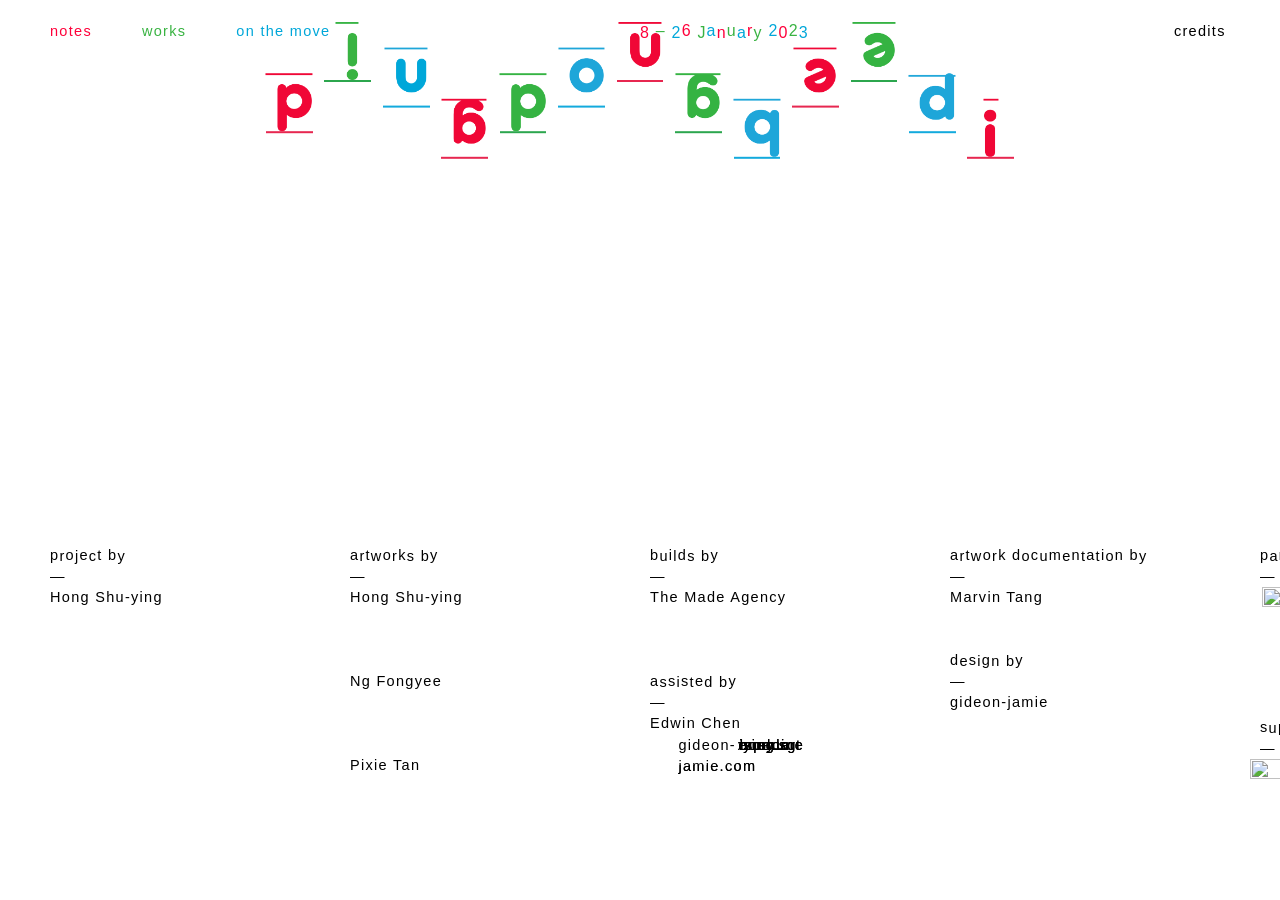
==== commit c7649767: "Restore previous floating navigation links and homepage hover dependencies" ====
--- a/credits/index.html
+++ b/credits/index.html
@@ -1,4 +1,65 @@
-<!doctype html><html lang="en"><head><meta charset="utf-8"><meta name="viewport" content="width=device-width, initial-scale=1"><title>Credits — dingdongbeep!</title><link rel="stylesheet" href="../assets/page-css/632fb67a3024.css"><link rel="stylesheet" href="../assets/page-css/2858a75e099b.css"><link rel="stylesheet" href="../assets/page-css/0987f7ec2995.css"><link rel="stylesheet" href="../assets/page-css/322806a25dc9.css"><link rel="stylesheet" href="../assets/page-css/30e40e597a36.css"><link rel="stylesheet" href="../assets/page-css/cb8552a972ff.css"><link rel="stylesheet" href="../assets/page-css/a352107921ca.css"><link rel="stylesheet" href="../assets/page-css/3572af9e037a.css"><link rel="stylesheet" href="../assets/page-css/7e84074f626c.css"><link rel="stylesheet" href="../archive-pages.css"></head><body class="page-template-default page page-id-144 elementor-default elementor-kit-9 elementor-page elementor-page-144 e--ua-blink e--ua-chrome e--ua-mac e--ua-webkit"><header class="ddb-site-header"><nav class="ddb-site-nav" aria-label="Site navigation"><div class="ddb-nav-left"><a href="../notes/">notes</a><a href="../works/">works</a><a href="../info/">on the move</a><a href="../credits/" aria-current="page">credits</a></div><span class="ddb-date" aria-label="8–26 January 2023">8 – 26 January 2023</span></nav><a class="ddb-banner" href="../index.html" aria-label="dingdongbeep! — return to homepage"><span class="ddb-banner-inner" aria-hidden="true"><span class="ddb-note" style="--step:2"><img src="../assets/images/ddb_d_red1.png" alt="" width="60" height="60"><i></i></span><span class="ddb-note" style="--step:0"><img src="../assets/images/ddb_i_green.png" alt="" width="60" height="60"><i></i></span><span class="ddb-note" style="--step:1"><img src="../assets/images/ddb_n_blue.png" alt="" width="60" height="60"><i></i></span><span class="ddb-note" style="--step:3"><img src="../assets/images/ddb_g_red.png" alt="" width="60" height="60"><i></i></span><span class="ddb-note" style="--step:2"><img src="../assets/images/ddb_d_green.png" alt="" width="60" height="60"><i></i></span><span class="ddb-note" style="--step:1"><img src="../assets/images/ddb_o_blue.png" alt="" width="60" height="60"><i></i></span><span class="ddb-note" style="--step:0"><img src="../assets/images/ddb_n_red.png" alt="" width="60" height="60"><i></i></span><span class="ddb-note" style="--step:2"><img src="../assets/images/ddb_g_green.png" alt="" width="60" height="60"><i></i></span><span class="ddb-note" style="--step:3"><img src="../assets/images/ddb_b_blue.png" alt="" width="60" height="60"><i></i></span><span class="ddb-note" style="--step:1"><img src="../assets/images/ddb_e_red.png" alt="" width="60" height="60"><i></i></span><span class="ddb-note" style="--step:0"><img src="../assets/images/ddb_e_green.png" alt="" width="60" height="60"><i></i></span><span class="ddb-note" style="--step:2"><img src="../assets/images/ddb_p_blue.png" alt="" width="60" height="60"><i></i></span><span class="ddb-note" style="--step:3"><img src="../assets/images/ddb_ex_red.png" alt="" width="60" height="60"><i></i></span></span></a></header><main id="content"><div class="elementor elementor-144" data-elementor-id="144" data-elementor-type="wp-page">
+<!doctype html><html lang="en"><head><meta charset="utf-8"><meta name="viewport" content="width=device-width, initial-scale=1"><title>Credits — dingdongbeep!</title><link rel="stylesheet" href="../assets/page-css/632fb67a3024.css"><link rel="stylesheet" href="../assets/page-css/2858a75e099b.css"><link rel="stylesheet" href="../assets/page-css/0987f7ec2995.css"><link rel="stylesheet" href="../assets/page-css/322806a25dc9.css"><link rel="stylesheet" href="../assets/page-css/30e40e597a36.css"><link rel="stylesheet" href="../assets/page-css/cb8552a972ff.css"><link rel="stylesheet" href="../assets/page-css/a352107921ca.css"><link rel="stylesheet" href="../assets/page-css/3572af9e037a.css"><link rel="stylesheet" href="../assets/page-css/7e84074f626c.css"><link rel="stylesheet" href="../archive-pages.css"><link rel="stylesheet" href="../assets/style(1).min.css"><link rel="stylesheet" href="../assets/theme.min.css"><link rel="stylesheet" href="../assets/custom-frontend-lite.min.css"><link rel="stylesheet" href="../assets/post-9.css"><link rel="stylesheet" href="../assets/post-180.css"></head><body class="page-template-default page page-id-144 elementor-default elementor-kit-9 elementor-page elementor-page-144 e--ua-blink e--ua-chrome e--ua-mac e--ua-webkit"><div class="elementor elementor-180 archive-home-header" data-elementor-type="wp-page"><section class="elementor-section elementor-top-section elementor-element elementor-element-d01b438 elementor-section-full_width elementor-section-content-top elementor-section-height-default elementor-section-height-default" data-id="d01b438" data-element_type="section">
+						<div class="elementor-container elementor-column-gap-no">
+					<div class="elementor-column elementor-col-33 elementor-top-column elementor-element elementor-element-7b1d648" data-id="7b1d648" data-element_type="column">
+			<div class="elementor-widget-wrap elementor-element-populated">
+								<div class="elementor-element elementor-element-b00e52c elementor-widget__width-auto elementor-widget-mobile__width-initial on-hover1 elementor-widget elementor-widget-text-editor" data-id="b00e52c" data-element_type="widget" data-widget_type="text-editor.default">
+				<div class="elementor-widget-container">
+			<style>/*! elementor - v3.8.1 - 13-11-2022 */
+.elementor-widget-text-editor.elementor-drop-cap-view-stacked .elementor-drop-cap{background-color:#818a91;color:#fff}.elementor-widget-text-editor.elementor-drop-cap-view-framed .elementor-drop-cap{color:#818a91;border:3px solid;background-color:transparent}.elementor-widget-text-editor:not(.elementor-drop-cap-view-default) .elementor-drop-cap{margin-top:8px}.elementor-widget-text-editor:not(.elementor-drop-cap-view-default) .elementor-drop-cap-letter{width:1em;height:1em}.elementor-widget-text-editor .elementor-drop-cap{float:left;text-align:center;line-height:1;font-size:50px}.elementor-widget-text-editor .elementor-drop-cap-letter{display:inline-block}</style>				<a class="on-hover1" href="../notes/" rel="noopener noreferrer" ><span class="on-hover1">notes</span></a>						</div>
+				</div>
+				<div class="elementor-element elementor-element-439c22c elementor-widget__width-auto elementor-widget-mobile__width-initial on-hover2 elementor-widget elementor-widget-text-editor" data-id="439c22c" data-element_type="widget" data-widget_type="text-editor.default">
+				<div class="elementor-widget-container">
+							<p><a href="../works/" rel="noopener noreferrer" ><span class="on-hover2">works</span></a></p>						</div>
+				</div>
+				<div class="elementor-element elementor-element-69d7b67 elementor-widget__width-auto elementor-widget-mobile__width-initial on-hover3 elementor-widget elementor-widget-text-editor" data-id="69d7b67" data-element_type="widget" data-widget_type="text-editor.default">
+				<div class="elementor-widget-container">
+							<p><a class="on-hover3" href="../info/" rel="noopener noreferrer" ><span class="on-hover3">on the move</span></a></p>						</div>
+				</div>
+				<div class="elementor-element elementor-element-62cd04f elementor-widget__width-inherit elementor-widget-mobile__width-initial on-hover elementor-hidden-desktop elementor-hidden-tablet elementor-widget elementor-widget-text-editor" data-id="62cd04f" data-element_type="widget" data-widget_type="text-editor.default">
+				<div class="elementor-widget-container">
+							<a class="on-hover" href="../credits/" rel="noopener noreferrer" ><span class="on-hover">credits</span></a>						</div>
+				</div>
+				<div class="elementor-element elementor-element-5e7caa0 elementor-widget__width-inherit elementor-fixed elementor-hidden-desktop elementor-hidden-tablet elementor-widget elementor-widget-text-editor" data-id="5e7caa0" data-element_type="widget" data-settings="{&quot;_position&quot;:&quot;fixed&quot;}" data-widget_type="text-editor.default">
+				<div class="elementor-widget-container">
+							<span class="red down">8</span> <span class="green up">–</span> <span class="blue down">2</span><span class="red up">6</span> <span class="green down">J</span><span class="blue up">a</span><span class="red down">n</span><span class="green up">u</span><span class="blue down">a</span><span class="red up">r</span><span class="green down">y</span> <span class="blue up">2</span><span class="red down">0</span><span class="green up">2</span><span class="blue down">3</span>						</div>
+				</div>
+				<div class="elementor-element elementor-element-9274b9c elementor-widget elementor-widget-html" data-id="9274b9c" data-element_type="widget" data-widget_type="html.default">
+				<div class="elementor-widget-container">
+					</div>
+				</div>
+				<div class="elementor-element elementor-element-952b9ef elementor-widget elementor-widget-html" data-id="952b9ef" data-element_type="widget" data-widget_type="html.default">
+				<div class="elementor-widget-container">
+			
+
+
+      
+    
+    
+
+
+    
+		</div>
+				</div>
+					</div>
+		</div>
+				<div class="elementor-column elementor-col-33 elementor-top-column elementor-element elementor-element-df9e6b6" data-id="df9e6b6" data-element_type="column">
+			<div class="elementor-widget-wrap elementor-element-populated">
+								<div class="elementor-element elementor-element-6f2518f elementor-widget__width-inherit elementor-hidden-mobile elementor-widget elementor-widget-text-editor" data-id="6f2518f" data-element_type="widget" data-widget_type="text-editor.default">
+				<div class="elementor-widget-container">
+							<span class="red down">8</span> <span class="green up">–</span> <span class="blue down">2</span><span class="red up">6</span> <span class="green down">J</span><span class="blue up">a</span><span class="red down">n</span><span class="green up">u</span><span class="blue down">a</span><span class="red up">r</span><span class="green down">y</span> <span class="blue up">2</span><span class="red down">0</span><span class="green up">2</span><span class="blue down">3</span>						</div>
+				</div>
+					</div>
+		</div>
+				<div class="elementor-column elementor-col-33 elementor-top-column elementor-element elementor-element-9b4b5b4" data-id="9b4b5b4" data-element_type="column">
+			<div class="elementor-widget-wrap elementor-element-populated">
+								<div class="elementor-element elementor-element-df4bc82 elementor-widget__width-inherit on-hover elementor-hidden-mobile elementor-widget elementor-widget-text-editor" data-id="df4bc82" data-element_type="widget" data-widget_type="text-editor.default">
+				<div class="elementor-widget-container">
+							<a class="on-hover" href="../credits/" rel="noopener noreferrer" ><span class="on-hover">credits</span></a>						</div>
+				</div>
+					</div>
+		</div>
+							</div>
+		</section></div><a class="ddb-banner" href="../index.html" aria-label="dingdongbeep! — return to homepage"><span class="ddb-banner-inner" aria-hidden="true"><span class="ddb-note" style="--step:2"><img src="../assets/images/ddb_d_red1.png" alt="" width="60" height="60"><i></i></span><span class="ddb-note" style="--step:0"><img src="../assets/images/ddb_i_green.png" alt="" width="60" height="60"><i></i></span><span class="ddb-note" style="--step:1"><img src="../assets/images/ddb_n_blue.png" alt="" width="60" height="60"><i></i></span><span class="ddb-note" style="--step:3"><img src="../assets/images/ddb_g_red.png" alt="" width="60" height="60"><i></i></span><span class="ddb-note" style="--step:2"><img src="../assets/images/ddb_d_green.png" alt="" width="60" height="60"><i></i></span><span class="ddb-note" style="--step:1"><img src="../assets/images/ddb_o_blue.png" alt="" width="60" height="60"><i></i></span><span class="ddb-note" style="--step:0"><img src="../assets/images/ddb_n_red.png" alt="" width="60" height="60"><i></i></span><span class="ddb-note" style="--step:2"><img src="../assets/images/ddb_g_green.png" alt="" width="60" height="60"><i></i></span><span class="ddb-note" style="--step:3"><img src="../assets/images/ddb_b_blue.png" alt="" width="60" height="60"><i></i></span><span class="ddb-note" style="--step:1"><img src="../assets/images/ddb_e_red.png" alt="" width="60" height="60"><i></i></span><span class="ddb-note" style="--step:0"><img src="../assets/images/ddb_e_green.png" alt="" width="60" height="60"><i></i></span><span class="ddb-note" style="--step:2"><img src="../assets/images/ddb_p_blue.png" alt="" width="60" height="60"><i></i></span><span class="ddb-note" style="--step:3"><img src="../assets/images/ddb_ex_red.png" alt="" width="60" height="60"><i></i></span></span></a><main id="content"><div class="elementor elementor-144" data-elementor-id="144" data-elementor-type="wp-page">
 <section class="elementor-section elementor-top-section elementor-element elementor-element-e6b69f6 elementor-section-full_width elementor-section-height-min-height elementor-section-items-top elementor-section-height-default" data-element_type="section" data-id="e6b69f6" id="main">
 <div class="elementor-container elementor-column-gap-no">
 <div class="elementor-column elementor-col-100 elementor-top-column elementor-element elementor-element-9cfe5ac" data-element_type="column" data-id="9cfe5ac">
@@ -148,4 +209,4 @@
 </div>
 </div>
 </section>
-</div></main><script src="../archive-pages.js" defer></script></body></html>+</div></main><script src="../archive-pages.js" defer></script><script defer src="../assets/jquery.min.js"></script><script defer src="../assets/navigation.js"></script></body></html>
--- a/assets/style(1).min.css
+++ b/assets/style(1).min.css
@@ -0,0 +1,22 @@
+html{line-height:1.15;-webkit-text-size-adjust:100%}*,:after,:before{box-sizing:border-box}body{margin:0;font-family:-apple-system,BlinkMacSystemFont,Segoe UI,Roboto,Helvetica Neue,Arial,Noto Sans,sans-serif,Apple Color Emoji,Segoe UI Emoji,Segoe UI Symbol,Noto Color Emoji;font-size:1rem;font-weight:400;line-height:1.5;color:#333;background-color:#fff;-webkit-font-smoothing:antialiased;-moz-osx-font-smoothing:grayscale}h1,h2,h3,h4,h5,h6{margin-top:.5rem;margin-bottom:1rem;font-family:inherit;font-weight:500;line-height:1.2;color:inherit}h1{font-size:2.5rem}h2{font-size:2rem}h3{font-size:1.75rem}h4{font-size:1.5rem}h5{font-size:1.25rem}h6{font-size:1rem}p{margin-top:0;margin-bottom:.9rem}hr{box-sizing:content-box;height:0;overflow:visible}pre{font-family:monospace,monospace;font-size:1em;white-space:pre-wrap}a{background-color:transparent;text-decoration:none;color:#c36}a:active,a:hover{color:#336}a:not([href]):not([tabindex]),a:not([href]):not([tabindex]):focus,a:not([href]):not([tabindex]):hover{color:inherit;text-decoration:none}a:not([href]):not([tabindex]):focus{outline:0}abbr[title]{border-bottom:none;-webkit-text-decoration:underline dotted;text-decoration:underline dotted}b,strong{font-weight:bolder}code,kbd,samp{font-family:monospace,monospace;font-size:1em}small{font-size:80%}sub,sup{font-size:75%;line-height:0;position:relative;vertical-align:baseline}sub{bottom:-.25em}sup{top:-.5em}img{border-style:none;height:auto;max-width:100%}details{display:block}summary{display:list-item}figcaption{font-size:16px;color:#333;line-height:1.4;font-style:italic;font-weight:400}[hidden],template{display:none}.sr-only{position:absolute;width:1px;height:1px;padding:0;overflow:hidden;clip:rect(0,0,0,0);white-space:nowrap;border:0}@media print{*,:after,:before{background:transparent!important;color:#000!important;box-shadow:none!important;text-shadow:none!important}a,a:visited{text-decoration:underline}a[href]:after{content:" (" attr(href) ")"}abbr[title]:after{content:" (" attr(title) ")"}a[href^="#"]:after,a[href^="javascript:"]:after{content:""}pre{white-space:pre-wrap!important}blockquote,pre{page-break-inside:avoid;border:1px solid #ccc}thead{display:table-header-group}img,tr{page-break-inside:avoid}h2,h3,p{orphans:3;widows:3}h2,h3{page-break-after:avoid}}label{display:inline-block;line-height:1;vertical-align:middle}button,input,optgroup,select,textarea{font-family:inherit;font-size:1rem;line-height:1.5;margin:0}input[type=date],input[type=email],input[type=number],input[type=password],input[type=search],input[type=tel],input[type=text],input[type=url],select,textarea{width:100%;border:1px solid #666;border-radius:3px;padding:.5rem 1rem;transition:all .3s}input[type=date]:focus,input[type=email]:focus,input[type=number]:focus,input[type=password]:focus,input[type=search]:focus,input[type=tel]:focus,input[type=text]:focus,input[type=url]:focus,select:focus,textarea:focus{border-color:#333}button,input{overflow:visible}button,select{text-transform:none}[type=button],[type=reset],[type=submit],button{width:auto;-webkit-appearance:button}[type=button]::-moz-focus-inner,[type=reset]::-moz-focus-inner,[type=submit]::-moz-focus-inner,button::-moz-focus-inner{border-style:none;padding:0}[type=button]:-moz-focusring,[type=reset]:-moz-focusring,[type=submit]:-moz-focusring,button:-moz-focusring{outline:1px dotted ButtonText}[type=button],[type=submit],button{display:inline-block;font-weight:400;color:#c36;text-align:center;white-space:nowrap;-webkit-user-select:none;-moz-user-select:none;user-select:none;background-color:transparent;border:1px solid #c36;padding:.5rem 1rem;font-size:1rem;border-radius:3px;transition:all .3s}[type=button]:focus,[type=submit]:focus,button:focus{outline:5px auto -webkit-focus-ring-color}[type=button]:focus,[type=button]:hover,[type=submit]:focus,[type=submit]:hover,button:focus,button:hover{color:#fff;background-color:#c36;text-decoration:none}[type=button]:not(:disabled),[type=submit]:not(:disabled),button:not(:disabled){cursor:pointer}fieldset{padding:.35em .75em .625em}legend{box-sizing:border-box;color:inherit;display:table;max-width:100%;padding:0;white-space:normal}progress{vertical-align:baseline}textarea{overflow:auto;resize:vertical}[type=checkbox],[type=radio]{box-sizing:border-box;padding:0}[type=number]::-webkit-inner-spin-button,[type=number]::-webkit-outer-spin-button{height:auto}[type=search]{-webkit-appearance:textfield;outline-offset:-2px}[type=search]::-webkit-search-decoration{-webkit-appearance:none}::-webkit-file-upload-button{-webkit-appearance:button;font:inherit}select{display:block}table{background-color:transparent;width:100%;margin-bottom:15px;font-size:.9em;border-spacing:0;border-collapse:collapse}table td,table th{padding:15px;line-height:1.5;vertical-align:top;border:1px solid hsla(0,0%,50.2%,.5019607843)}table th{font-weight:700}table tfoot th,table thead th{font-size:1em}table caption+thead tr:first-child td,table caption+thead tr:first-child th,table colgroup+thead tr:first-child td,table colgroup+thead tr:first-child th,table thead:first-child tr:first-child td,table thead:first-child tr:first-child th{border-top:1px solid hsla(0,0%,50.2%,.5019607843)}table tbody>tr:nth-child(odd)>td,table tbody>tr:nth-child(odd)>th{background-color:hsla(0,0%,50.2%,.0705882353)}table tbody tr:hover>td,table tbody tr:hover>th{background-color:hsla(0,0%,50.2%,.1019607843)}table tbody+tbody{border-top:2px solid hsla(0,0%,50.2%,.5019607843)}@media (max-width:767px){table table{font-size:.8em}table table td,table table th{padding:7px;line-height:1.3}table table th{font-weight:400}}dd,dl,dt,li,ol,ul{margin-top:0;margin-bottom:0;border:0;outline:0;font-size:100%;vertical-align:baseline;background:transparent}
+/*
+     FILE ARCHIVED ON 18:44:56 Jun 29, 2023 AND RETRIEVED FROM THE
+     INTERNET ARCHIVE ON 15:16:33 Oct 17, 2026.
+     JAVASCRIPT APPENDED BY WAYBACK MACHINE, COPYRIGHT INTERNET ARCHIVE.
+
+     ALL OTHER CONTENT MAY ALSO BE PROTECTED BY COPYRIGHT (17 U.S.C.
+     SECTION 108(a)(3)).
+*/
+/*
+playback timings (ms):
+  capture_cache.get: 0.62
+  captures_list: 0.834
+  exclusion.robots: 0.119
+  exclusion.robots.policy: 0.103
+  esindex: 0.013
+  cdx.remote: 44.442
+  LoadShardBlock: 86.824 (3)
+  PetaboxLoader3.datanode: 117.881 (4)
+  PetaboxLoader3.resolve: 316.037 (2)
+  load_resource: 353.298
+*/
--- a/assets/theme.min.css
+++ b/assets/theme.min.css
@@ -0,0 +1,22 @@
+@charset "UTF-8";.comments-area a,.page-content a{text-decoration:underline}.alignright{float:right;margin-left:1rem}.alignleft{float:left;margin-right:1rem}.aligncenter{clear:both;display:block;margin-left:auto;margin-right:auto}.alignwide{margin-left:-80px;margin-right:-80px}.alignfull{margin-left:calc(50% - 50vw);margin-right:calc(50% - 50vw);max-width:100vw}.alignfull,.alignfull img{width:100vw}.wp-caption{margin-bottom:1.25rem;max-width:100%}.wp-caption.alignleft{margin:5px 20px 20px 0}.wp-caption.alignright{margin:5px 0 20px 20px}.wp-caption img{display:block;margin-left:auto;margin-right:auto}.wp-caption-text{margin:0}.gallery-caption{display:block;font-size:.8125rem;line-height:1.5;margin:0;padding:.75rem}.pagination{margin:20px auto}.sticky{position:relative;display:block}.bypostauthor{font-size:inherit}.hide{display:none!important}.post-password-form p{width:100%;display:flex;align-items:flex-end}.post-password-form [type=submit]{margin-left:3px}.screen-reader-text{clip:rect(1px,1px,1px,1px);height:1px;overflow:hidden;position:absolute!important;width:1px;word-wrap:normal!important}.screen-reader-text:focus{background-color:#eee;clip:auto!important;-webkit-clip-path:none;clip-path:none;color:#333;display:block;font-size:1rem;height:auto;left:5px;line-height:normal;padding:15px 23px 14px;text-decoration:none;top:5px;width:auto;z-index:100000}.site-header{display:flex;flex-wrap:wrap;justify-content:space-between;padding-top:1rem;padding-bottom:1rem;position:relative}.site-header .site-navigation{justify-content:flex-end}.site-header .site-branding{display:flex;flex-direction:column;justify-content:center}.site-header .header-inner{display:flex;flex-wrap:wrap;justify-content:space-between}.site-header .header-inner .custom-logo-link{display:block}.site-header .header-inner .site-branding .site-description,.site-header .header-inner .site-branding .site-title{margin:0}.site-header .header-inner .site-branding.show-logo .site-title,.site-header .header-inner .site-branding.show-title .site-logo{display:none!important}.site-header:not(.header-stacked) .header-inner .site-branding{max-width:30%}.site-header:not(.header-stacked) .header-inner .site-navigation{max-width:70%}.site-header.header-inverted .header-inner{flex-direction:row-reverse}.site-header.header-inverted .header-inner .site-branding{text-align:right}.site-header.header-inverted .header-inner .site-navigation{justify-content:start}.site-header.header-stacked .header-inner{align-items:center;flex-direction:column;text-align:center}@media (max-width:576px){.site-header .header-inner:not(.header-stacked) .site-branding{max-width:80%}}.site-footer{padding-top:1rem;padding-bottom:1rem;position:relative}.site-footer .footer-inner{display:flex;flex-wrap:wrap;justify-content:space-between}.site-footer .footer-inner .custom-logo-link{display:block}.site-footer .footer-inner .site-navigation{justify-content:flex-end}.site-footer .footer-inner .site-branding{display:flex;flex-direction:column;justify-content:center}.site-footer .footer-inner .site-branding .site-description,.site-footer .footer-inner .site-branding .site-title{margin:0}.site-footer .footer-inner .site-branding.show-logo .site-title,.site-footer .footer-inner .site-branding.show-title .site-logo{display:none!important}.site-footer .footer-inner .copyright{align-items:center;display:flex;justify-content:flex-end}.site-footer .footer-inner .copyright p{margin:0}.site-footer.footer-inverted .footer-inner{flex-direction:row-reverse}.site-footer.footer-inverted .footer-inner .site-branding{text-align:right}.site-footer.footer-inverted .footer-inner .site-navigation{justify-content:flex-start}.site-footer.footer-has-copyright .footer-inner .site-navigation{justify-content:center}.site-footer.footer-stacked .footer-inner{align-items:center;flex-direction:column;text-align:center}.site-footer.footer-stacked .footer-inner .site-branding h4.site-title{text-align:center}.site-footer.footer-stacked .footer-inner .site-navigation .menu{padding:0}.site-footer:not(.footer-stacked) .footer-inner .site-branding{max-width:20%}.site-footer:not(.footer-stacked) .footer-inner .site-navigation{max-width:60%}.site-footer:not(.footer-stacked) .footer-inner .copyright{max-width:20%}@media (max-width:576px){.site-footer:not(.footer-stacked) .footer-inner .copyright,.site-footer:not(.footer-stacked) .footer-inner .site-branding,.site-footer:not(.footer-stacked) .footer-inner .site-navigation{display:block;text-align:center;width:100%;max-width:none}.site-footer .footer-inner .site-navigation ul.menu{justify-content:center}.site-footer .footer-inner .site-navigation ul.menu li{display:inline-block}}.post .entry-title a{text-decoration:none}.post .wp-post-image{width:100%;max-height:500px;-o-object-fit:cover;object-fit:cover}@media (max-width:991px){.post .wp-post-image{max-height:400px}}@media (max-width:575px){.post .wp-post-image{max-height:300px}}#comments .comment-list{margin:0;padding:0;list-style:none;font-size:.9em}#comments .comment,#comments .pingback{position:relative}#comments .comment .comment-body,#comments .pingback .comment-body{display:flex;flex-direction:column;padding:30px 0 30px 60px;border-bottom:1px solid #ccc}body.rtl #comments .comment .comment-body,body.rtl #comments .pingback .comment-body{padding:30px 60px 30px 0}#comments .comment .avatar,#comments .pingback .avatar{position:absolute;left:0;border-radius:50%;margin-right:10px}body.rtl #comments .comment .avatar,body.rtl #comments .pingback .avatar{left:auto;right:0;margin-right:0;margin-left:10px}#comments .comment-meta{display:flex;justify-content:space-between;margin-bottom:.9rem}#comments .comment-metadata,#comments .reply{font-size:11px;line-height:1}#comments .children{position:relative;list-style:none;margin:0;padding-left:30px}body.rtl #comments .children{padding-left:0;padding-right:30px}#comments .children li:last-child{padding-bottom:0}#comments ol.comment-list .children:before{display:inline-block;font-size:1em;font-weight:400;line-height:100%;content:"↪";position:absolute;top:45px;left:0;width:auto}body.rtl #comments ol.comment-list .children:before{content:"↩";left:auto;right:0}@media (min-width:768px){#comments .comment-author,#comments .comment-metadata{line-height:1}}@media (max-width:767px){#comments .comment .comment-body{padding:30px 0}#comments .children{padding-left:20px}#comments .comment .avatar{position:inherit;float:left}body.rtl #comments .comment .avatar{float:right}}.site-header.header-inverted .site-navigation-toggle-holder{justify-content:flex-start}.site-header.header-stacked .site-navigation-toggle-holder{justify-content:center;max-width:100%}.site-header.menu-layout-dropdown .site-navigation{display:none}.site-navigation-toggle-holder{display:flex;align-items:center;justify-content:flex-end;flex-grow:1;max-width:20%;padding:8px 15px}.site-navigation-toggle-holder .site-navigation-toggle{display:flex;align-items:center;justify-content:center;font-size:22px;padding:.25em;cursor:pointer;border:0 solid;border-radius:3px;background-color:rgba(0,0,0,.05);color:#494c4f}.site-navigation-toggle-holder.elementor-active .site-navigation-toggle i:before{content:"\e87f"}.site-navigation{grid-area:nav-menu;display:flex;align-items:center;flex-grow:1}.site-navigation ul.menu,.site-navigation ul.menu ul{list-style-type:none;padding:0}.site-navigation ul.menu{display:flex;flex-wrap:wrap}.site-navigation ul.menu li{position:relative;display:flex}.site-navigation ul.menu li a{display:block;padding:8px 15px}.site-navigation ul.menu li.menu-item-has-children{padding-right:15px}.site-navigation ul.menu li.menu-item-has-children:after{display:block;content:"▾";font-size:1.5em;align-items:center;color:#666;position:absolute;right:0;top:50%;transform:translateY(-50%);text-decoration:none}.site-navigation ul.menu li.menu-item-has-children:focus-within>ul{display:block}.site-navigation ul.menu li ul{background:#fff;display:none;min-width:150px;position:absolute;z-index:2;left:0;top:100%}.site-navigation ul.menu li ul li{border-bottom:1px solid #eee}.site-navigation ul.menu li ul li:last-child{border-bottom:none}.site-navigation ul.menu li ul li.menu-item-has-children a{flex-grow:1}.site-navigation ul.menu li ul li.menu-item-has-children:after{transform:translateY(-50%) rotate(-90deg)}.site-navigation ul.menu li ul ul{left:100%;top:0}.site-navigation ul.menu li:hover>ul{display:block}footer .site-navigation ul.menu li ul{top:auto;bottom:100%}footer .site-navigation ul.menu li ul ul{bottom:0}footer .site-navigation ul.menu a{padding:5px 15px}.site-navigation-dropdown{margin-top:10px;transition:max-height .3s,transform .3s;transform-origin:top;position:absolute;bottom:0;left:0;z-index:10000;width:100%}.site-navigation-toggle-holder:not(.elementor-active)+.site-navigation-dropdown{transform:scaleY(0);max-height:0}.site-navigation-toggle-holder.elementor-active+.site-navigation-dropdown{transform:scaleY(1);max-height:100vh}.site-navigation-dropdown ul{padding:0}.site-navigation-dropdown ul.menu{position:absolute;width:100%;padding:0;margin:0;background:#fff}.site-navigation-dropdown ul.menu li{display:block;width:100%;position:relative}.site-navigation-dropdown ul.menu li a{display:block;padding:20px;background:#fff;color:#55595c;box-shadow:inset 0 -1px 0 rgba(0,0,0,.1019607843)}.site-navigation-dropdown ul.menu li.current-menu-item a{color:#fff;background:#55595c}.site-navigation-dropdown ul.menu>li li{transition:max-height .3s,transform .3s;transform-origin:top;transform:scaleY(0);max-height:0}.site-navigation-dropdown ul.menu li.elementor-active>ul>li{transform:scaleY(1);max-height:100vh}@media (max-width:576px){.site-header.menu-dropdown-mobile:not(.menu-layout-dropdown) .site-navigation{display:none!important}}@media (min-width:768px){.site-header.menu-dropdown-mobile:not(.menu-layout-dropdown) .site-navigation-toggle-holder{display:none!important}}@media (min-width:576px) and (max-width:767px){.site-header.menu-dropdown-mobile:not(.menu-layout-dropdown) .site-navigation{display:none!important}}@media (min-width:992px){.site-header.menu-dropdown-tablet:not(.menu-layout-dropdown) .site-navigation-toggle-holder{display:none!important}}@media (max-width:992px){.site-header.menu-dropdown-tablet:not(.menu-layout-dropdown) .site-navigation{display:none!important}}.site-header.menu-dropdown-none:not(.menu-layout-dropdown) .site-navigation-toggle-holder{display:none!important}.page-header .entry-title,.site-footer .footer-inner,.site-footer:not(.dynamic-footer),.site-header .header-inner,.site-header:not(.dynamic-header),body:not([class*=elementor-page-]) .site-main{margin-right:auto;margin-left:auto;width:100%}@media (max-width:575px){.page-header .entry-title,.site-footer .footer-inner,.site-footer:not(.dynamic-footer),.site-header .header-inner,.site-header:not(.dynamic-header),body:not([class*=elementor-page-]) .site-main{padding-right:10px;padding-left:10px}}@media (min-width:576px){.page-header .entry-title,.site-footer .footer-inner,.site-footer:not(.dynamic-footer),.site-header .header-inner,.site-header:not(.dynamic-header),body:not([class*=elementor-page-]) .site-main{max-width:500px}.site-footer.footer-full-width .footer-inner,.site-header.header-full-width .header-inner{max-width:100%}}@media (min-width:768px){.page-header .entry-title,.site-footer .footer-inner,.site-footer:not(.dynamic-footer),.site-header .header-inner,.site-header:not(.dynamic-header),body:not([class*=elementor-page-]) .site-main{max-width:600px}.site-footer.footer-full-width,.site-header.header-full-width{max-width:100%}}@media (min-width:992px){.page-header .entry-title,.site-footer .footer-inner,.site-footer:not(.dynamic-footer),.site-header .header-inner,.site-header:not(.dynamic-header),body:not([class*=elementor-page-]) .site-main{max-width:800px}.site-footer.footer-full-width,.site-header.header-full-width{max-width:100%}}@media (min-width:1200px){.page-header .entry-title,.site-footer .footer-inner,.site-footer:not(.dynamic-footer),.site-header .header-inner,.site-header:not(.dynamic-header),body:not([class*=elementor-page-]) .site-main{max-width:1140px}.site-footer.footer-full-width,.site-header.header-full-width{max-width:100%}}.site-header+.elementor{min-height:calc(100vh - 320px)}
+/*
+     FILE ARCHIVED ON 18:44:56 Jun 29, 2023 AND RETRIEVED FROM THE
+     INTERNET ARCHIVE ON 15:16:34 Oct 17, 2026.
+     JAVASCRIPT APPENDED BY WAYBACK MACHINE, COPYRIGHT INTERNET ARCHIVE.
+
+     ALL OTHER CONTENT MAY ALSO BE PROTECTED BY COPYRIGHT (17 U.S.C.
+     SECTION 108(a)(3)).
+*/
+/*
+playback timings (ms):
+  capture_cache.get: 0.502
+  captures_list: 0.565
+  exclusion.robots: 0.073
+  exclusion.robots.policy: 0.059
+  esindex: 0.008
+  cdx.remote: 12.654
+  LoadShardBlock: 110.018 (3)
+  PetaboxLoader3.datanode: 65.269 (4)
+  PetaboxLoader3.resolve: 107.441 (2)
+  load_resource: 80.279
+*/
--- a/assets/custom-frontend-lite.min.css
+++ b/assets/custom-frontend-lite.min.css
@@ -0,0 +1,22 @@
+.dialog-widget-content{background-color:#fff;position:absolute;border-radius:3px;-webkit-box-shadow:2px 8px 23px 3px rgba(0,0,0,.2);box-shadow:2px 8px 23px 3px rgba(0,0,0,.2);overflow:hidden}.dialog-message{font-size:12px;line-height:1.5;-webkit-box-sizing:border-box;box-sizing:border-box}.dialog-type-lightbox{position:fixed;height:100%;width:100%;bottom:0;left:0;background-color:rgba(0,0,0,.8);z-index:9999;-webkit-user-select:none;-moz-user-select:none;-ms-user-select:none;user-select:none}.dialog-type-lightbox .dialog-widget-content{margin:auto;width:375px}.dialog-type-lightbox .dialog-header{font-size:15px;color:#495157;padding:30px 0 10px;font-weight:500}.dialog-type-lightbox .dialog-message{padding:0 30px 30px;min-height:50px}.dialog-type-lightbox:not(.elementor-popup-modal) .dialog-header,.dialog-type-lightbox:not(.elementor-popup-modal) .dialog-message{text-align:center}.dialog-type-lightbox .dialog-buttons-wrapper{border-top:1px solid #e6e9ec;text-align:center}.dialog-type-lightbox .dialog-buttons-wrapper>.dialog-button{font-family:Roboto,Arial,Helvetica,Verdana,sans-serif;width:50%;border:none;background:none;color:#6d7882;font-size:15px;cursor:pointer;padding:13px 0;outline:0}.dialog-type-lightbox .dialog-buttons-wrapper>.dialog-button:hover{background-color:#f4f6f7}.dialog-type-lightbox .dialog-buttons-wrapper>.dialog-button.dialog-ok{color:#b01b1b}.dialog-type-lightbox .dialog-buttons-wrapper>.dialog-button.dialog-take_over{color:#39b54a}.dialog-type-lightbox .dialog-buttons-wrapper>.dialog-button:active{background-color:rgba(230,233,236,.5)}.dialog-type-lightbox .dialog-buttons-wrapper>.dialog-button::-moz-focus-inner{border:0}.dialog-close-button{cursor:pointer;position:absolute;margin-top:15px;right:15px;font-size:15px;line-height:1}.dialog-close-button:not(:hover){opacity:.4}.dialog-alert-widget .dialog-buttons-wrapper>button{width:100%}.dialog-confirm-widget .dialog-button:first-child{border-right:1px solid #e6e9ec}#elementor-change-exit-preference-dialog .dialog-message a{cursor:pointer}#elementor-change-exit-preference-dialog .dialog-message>div{margin-bottom:10px}#elementor-change-exit-preference-dialog .dialog-ok{color:#39b54a}#e-experiments-dependency-dialog .dialog-confirm-header{font-weight:600}#e-experiments-dependency-dialog .dialog-ok{color:#39b54a}.dialog-prevent-scroll{overflow:hidden;max-height:100vh}@media (min-width:1024px){body.admin-bar .dialog-lightbox-widget{height:calc(100vh - 32px)}}@media (max-width:1024px){body.admin-bar .dialog-type-lightbox{position:sticky;height:100vh}}.elementor-aspect-ratio-219 .elementor-fit-aspect-ratio{padding-bottom:42.8571%}.elementor-aspect-ratio-169 .elementor-fit-aspect-ratio{padding-bottom:56.25%}.elementor-aspect-ratio-43 .elementor-fit-aspect-ratio{padding-bottom:75%}.elementor-aspect-ratio-32 .elementor-fit-aspect-ratio{padding-bottom:66.6666%}.elementor-aspect-ratio-11 .elementor-fit-aspect-ratio{padding-bottom:100%}.elementor-aspect-ratio-916 .elementor-fit-aspect-ratio{padding-bottom:177.8%}.elementor-fit-aspect-ratio{position:relative;height:0}.elementor-fit-aspect-ratio iframe{position:absolute;top:0;left:0;height:100%;width:100%;border:0;background-color:#000}.elementor-fit-aspect-ratio video{width:100%}.flatpickr-calendar{width:280px}.flatpickr-calendar .flatpickr-current-month span.cur-month{font-weight:300}.flatpickr-calendar .dayContainer{width:280px;min-width:280px;max-width:280px}.flatpickr-calendar .flatpickr-days{width:280px}.flatpickr-calendar .flatpickr-day{max-width:37px;height:37px;line-height:37px}.elementor-templates-modal .dialog-widget-content{font-family:Roboto,Arial,Helvetica,Verdana,sans-serif;background-color:#f1f3f5;width:100%}@media (max-width:1439px){.elementor-templates-modal .dialog-widget-content{max-width:990px}}@media (min-width:1440px){.elementor-templates-modal .dialog-widget-content{max-width:1200px}}.elementor-templates-modal .dialog-header{padding:0;z-index:1}.elementor-templates-modal .dialog-buttons-wrapper,.elementor-templates-modal .dialog-header{background-color:#fff;-webkit-box-shadow:0 0 8px rgba(0,0,0,.1);box-shadow:0 0 8px rgba(0,0,0,.1);position:relative}.elementor-templates-modal .dialog-buttons-wrapper{border:none;display:none;-webkit-box-pack:end;-ms-flex-pack:end;justify-content:flex-end;padding:5px}.elementor-templates-modal .dialog-buttons-wrapper .elementor-button{height:40px;margin-left:5px}.elementor-templates-modal .dialog-buttons-wrapper .elementor-button-success{padding:12px 36px;color:#fff;width:auto;font-size:15px}.elementor-templates-modal .dialog-buttons-wrapper .elementor-button-success:hover{background-color:#39b54a}.elementor-templates-modal .dialog-message{height:750px;max-height:85vh;overflow-y:scroll;padding-top:25px}.elementor-templates-modal .dialog-content{height:100%}.elementor-templates-modal .dialog-loading{display:none}.elementor-templates-modal__header{display:-webkit-box;display:-ms-flexbox;display:flex;-webkit-box-align:center;-ms-flex-align:center;align-items:center;-webkit-box-pack:justify;-ms-flex-pack:justify;justify-content:space-between;height:50px}.elementor-templates-modal__header__logo{line-height:1;text-transform:uppercase;font-weight:700;cursor:pointer}.elementor-templates-modal__header__logo-area{text-align:left;padding-left:15px}.elementor-templates-modal__header__logo-area>*{display:-webkit-box;display:-ms-flexbox;display:flex;-webkit-box-align:center;-ms-flex-align:center;align-items:center}.elementor-templates-modal__header__logo__icon-wrapper{margin-right:10px;font-size:12px}.elementor-templates-modal__header__logo__title{padding-top:2px}.elementor-templates-modal__header__items-area{display:-webkit-box;display:-ms-flexbox;display:flex;-webkit-box-orient:horizontal;-webkit-box-direction:reverse;-ms-flex-direction:row-reverse;flex-direction:row-reverse}.elementor-templates-modal__header__item{position:relative;display:-webkit-box;display:-ms-flexbox;display:flex;-webkit-box-align:center;-ms-flex-align:center;align-items:center;-webkit-box-pack:center;-ms-flex-pack:center;justify-content:center;-webkit-box-sizing:content-box;box-sizing:content-box}.elementor-templates-modal__header__item>i{font-size:20px;-webkit-transition:all .3s;-o-transition:all .3s;transition:all .3s;cursor:pointer}.elementor-templates-modal__header__item>i:not(:hover){color:#a4afb7}.elementor-templates-modal__header__close--normal{width:47px;border-left:1px solid #e6e9ec}.elementor-templates-modal__header__close--normal i{font-size:18px}.elementor-templates-modal__header__close--skip{padding:10px 10px 10px 20px;margin-right:10px;color:#fff;background-color:#a4afb7;font-size:11px;font-weight:400;line-height:1;text-transform:uppercase;border-radius:2px;cursor:pointer}.elementor-templates-modal__header__close--skip>i{font-size:inherit;padding-left:10px;margin-left:15px;border-left:1px solid}.elementor-templates-modal__header__close--skip>i:not(:hover){color:#fff}.elementor-templates-modal__sidebar{-ms-flex-negative:0;flex-shrink:0;width:25%;background-color:hsla(0,0%,100%,.3)}.elementor-templates-modal__content{-webkit-box-flex:1;-ms-flex-positive:1;flex-grow:1;-webkit-box-shadow:0 0 13px inset rgba(0,0,0,.05);box-shadow:inset 0 0 13px rgba(0,0,0,.05)}#wpadminbar #wp-admin-bar-elementor_edit_page .elementor-general-section+.elementor-second-section{border-top:1px solid #464b50;margin-top:6px}.elementor-hidden{display:none}.elementor-screen-only,.screen-reader-text,.screen-reader-text span,.ui-helper-hidden-accessible{position:absolute;top:-10000em;width:1px;height:1px;margin:-1px;padding:0;overflow:hidden;clip:rect(0,0,0,0);border:0}.elementor-clearfix:after{content:"";display:block;clear:both;width:0;height:0}.e-logo-wrapper{background:#93003c;display:inline-block;padding:.75em;border-radius:50%;line-height:1}.e-logo-wrapper i{color:#fff;font-size:1em}#e-enable-unfiltered-files-dialog-import-template .dialog-confirm-ok{color:#39b54a}#e-enable-unfiltered-files-dialog-import-template .dialog-confirm-cancel{color:#b01b1b}.elementor{-webkit-hyphens:manual;-ms-hyphens:manual;hyphens:manual}.elementor *,.elementor :after,.elementor :before{-webkit-box-sizing:border-box;box-sizing:border-box}.elementor a{-webkit-box-shadow:none;box-shadow:none;text-decoration:none}.elementor hr{margin:0;background-color:transparent}.elementor img{height:auto;max-width:100%;border:none;border-radius:0;-webkit-box-shadow:none;box-shadow:none}.elementor .elementor-widget:not(.elementor-widget-text-editor):not(.elementor-widget-theme-post-content) figure{margin:0}.elementor embed,.elementor iframe,.elementor object,.elementor video{max-width:100%;width:100%;margin:0;line-height:1;border:none}.elementor .elementor-custom-embed{line-height:0}.elementor .elementor-background,.elementor .elementor-background-holder,.elementor .elementor-background-video-container{height:100%;width:100%;top:0;left:0;position:absolute;overflow:hidden;z-index:0;direction:ltr}.elementor .elementor-background-video-container{-webkit-transition:opacity 1s;-o-transition:opacity 1s;transition:opacity 1s;pointer-events:none}.elementor .elementor-background-video-container.elementor-loading{opacity:0}.elementor .elementor-background-video-embed{max-width:none}.elementor .elementor-background-video,.elementor .elementor-background-video-embed,.elementor .elementor-background-video-hosted{position:absolute;top:50%;left:50%;-webkit-transform:translate(-50%,-50%);-ms-transform:translate(-50%,-50%);transform:translate(-50%,-50%)}.elementor .elementor-background-video{max-width:none}.elementor .elementor-html5-video{-o-object-fit:cover;object-fit:cover}.elementor .elementor-background-overlay,.elementor .elementor-background-slideshow{height:100%;width:100%;top:0;left:0;position:absolute}.elementor .elementor-background-slideshow{z-index:0}.elementor .elementor-background-slideshow__slide__image{width:100%;height:100%;background-position:50%;background-size:cover}.e-con-inner>.elementor-element.elementor-absolute,.e-con>.elementor-element.elementor-absolute,.elementor-widget-wrap>.elementor-element.elementor-absolute{position:absolute}.e-con-inner>.elementor-element.elementor-fixed,.e-con>.elementor-element.elementor-fixed,.elementor-widget-wrap>.elementor-element.elementor-fixed{position:fixed}.elementor-widget-wrap .elementor-element.elementor-widget__width-auto,.elementor-widget-wrap .elementor-element.elementor-widget__width-initial{max-width:100%}@media (max-width:1024px){.elementor-widget-wrap .elementor-element.elementor-widget-tablet__width-auto,.elementor-widget-wrap .elementor-element.elementor-widget-tablet__width-initial{max-width:100%}}@media (max-width:767px){.elementor-widget-wrap .elementor-element.elementor-widget-mobile__width-auto,.elementor-widget-wrap .elementor-element.elementor-widget-mobile__width-initial{max-width:100%}}.elementor-element{--flex-direction:initial;--flex-wrap:initial;--justify-content:initial;--align-items:initial;--align-content:initial;--gap:initial;--flex-basis:initial;--flex-grow:initial;--flex-shrink:initial;--order:initial;--align-self:initial;-ms-flex-preferred-size:var(--flex-basis);flex-basis:var(--flex-basis);-webkit-box-flex:var(--flex-grow);-ms-flex-positive:var(--flex-grow);flex-grow:var(--flex-grow);-ms-flex-negative:var(--flex-shrink);flex-shrink:var(--flex-shrink);-webkit-box-ordinal-group:var(--order);-ms-flex-order:var(--order);order:var(--order);-ms-flex-item-align:var(--align-self);align-self:var(--align-self)}.elementor-element.elementor-absolute,.elementor-element.elementor-fixed{z-index:1}.elementor-element:where(.e-con-full,.elementor-widget){-webkit-box-orient:vertical;-webkit-box-direction:normal;-ms-flex-direction:var(--flex-direction);flex-direction:var(--flex-direction);-ms-flex-wrap:var(--flex-wrap);flex-wrap:var(--flex-wrap);-webkit-box-pack:var(--justify-content);-ms-flex-pack:var(--justify-content);justify-content:var(--justify-content);-webkit-box-align:var(--align-items);-ms-flex-align:var(--align-items);align-items:var(--align-items);-ms-flex-line-pack:var(--align-content);align-content:var(--align-content);gap:var(--gap)}.elementor-invisible{visibility:hidden}.elementor-align-center{text-align:center}.elementor-align-center .elementor-button{width:auto}.elementor-align-right{text-align:right}.elementor-align-right .elementor-button{width:auto}.elementor-align-left{text-align:left}.elementor-align-left .elementor-button{width:auto}.elementor-align-justify .elementor-button{width:100%}.elementor-custom-embed-play{position:absolute;top:50%;left:50%;-webkit-transform:translate(-50%,-50%);-ms-transform:translate(-50%,-50%);transform:translate(-50%,-50%)}.elementor-custom-embed-play i{font-size:100px;color:#fff;text-shadow:1px 0 6px rgba(0,0,0,.3)}.elementor-custom-embed-play svg{height:100px;width:100px;fill:#fff;-webkit-filter:drop-shadow(1px 0 6px rgba(0,0,0,.3));filter:drop-shadow(1px 0 6px rgba(0,0,0,.3))}.elementor-custom-embed-play i,.elementor-custom-embed-play svg{opacity:.8;-webkit-transition:all .5s;-o-transition:all .5s;transition:all .5s}.elementor-custom-embed-play.elementor-playing i{font-family:eicons}.elementor-custom-embed-play.elementor-playing i:before{content:"\e8fb"}.elementor-custom-embed-play.elementor-playing i,.elementor-custom-embed-play.elementor-playing svg{-webkit-animation:eicon-spin 2s linear infinite;animation:eicon-spin 2s linear infinite}.elementor-tag{display:-webkit-inline-box;display:-ms-inline-flexbox;display:inline-flex}.elementor-ken-burns{-webkit-transition-property:-webkit-transform;transition-property:-webkit-transform;-o-transition-property:transform;transition-property:transform;transition-property:transform,-webkit-transform;-webkit-transition-duration:10s;-o-transition-duration:10s;transition-duration:10s;-webkit-transition-timing-function:linear;-o-transition-timing-function:linear;transition-timing-function:linear}.elementor-ken-burns--out{-webkit-transform:scale(1.3);-ms-transform:scale(1.3);transform:scale(1.3)}.elementor-ken-burns--active{-webkit-transition-duration:20s;-o-transition-duration:20s;transition-duration:20s}.elementor-ken-burns--active.elementor-ken-burns--out{-webkit-transform:scale(1);-ms-transform:scale(1);transform:scale(1)}.elementor-ken-burns--active.elementor-ken-burns--in{-webkit-transform:scale(1.3);-ms-transform:scale(1.3);transform:scale(1.3)}@media (min-width:2400px){.elementor-widescreen-align-center{text-align:center}.elementor-widescreen-align-center .elementor-button{width:auto}.elementor-widescreen-align-right{text-align:right}.elementor-widescreen-align-right .elementor-button{width:auto}.elementor-widescreen-align-left{text-align:left}.elementor-widescreen-align-left .elementor-button{width:auto}.elementor-widescreen-align-justify .elementor-button{width:100%}}@media (max-width:-1px){.elementor-laptop-align-center{text-align:center}.elementor-laptop-align-center .elementor-button{width:auto}.elementor-laptop-align-right{text-align:right}.elementor-laptop-align-right .elementor-button{width:auto}.elementor-laptop-align-left{text-align:left}.elementor-laptop-align-left .elementor-button{width:auto}.elementor-laptop-align-justify .elementor-button{width:100%}}@media (max-width:-1px){.elementor-tablet_extra-align-center{text-align:center}.elementor-tablet_extra-align-center .elementor-button{width:auto}.elementor-tablet_extra-align-right{text-align:right}.elementor-tablet_extra-align-right .elementor-button{width:auto}.elementor-tablet_extra-align-left{text-align:left}.elementor-tablet_extra-align-left .elementor-button{width:auto}.elementor-tablet_extra-align-justify .elementor-button{width:100%}}@media (max-width:1024px){.elementor-tablet-align-center{text-align:center}.elementor-tablet-align-center .elementor-button{width:auto}.elementor-tablet-align-right{text-align:right}.elementor-tablet-align-right .elementor-button{width:auto}.elementor-tablet-align-left{text-align:left}.elementor-tablet-align-left .elementor-button{width:auto}.elementor-tablet-align-justify .elementor-button{width:100%}}@media (max-width:-1px){.elementor-mobile_extra-align-center{text-align:center}.elementor-mobile_extra-align-center .elementor-button{width:auto}.elementor-mobile_extra-align-right{text-align:right}.elementor-mobile_extra-align-right .elementor-button{width:auto}.elementor-mobile_extra-align-left{text-align:left}.elementor-mobile_extra-align-left .elementor-button{width:auto}.elementor-mobile_extra-align-justify .elementor-button{width:100%}}@media (max-width:767px){.elementor-mobile-align-center{text-align:center}.elementor-mobile-align-center .elementor-button{width:auto}.elementor-mobile-align-right{text-align:right}.elementor-mobile-align-right .elementor-button{width:auto}.elementor-mobile-align-left{text-align:left}.elementor-mobile-align-left .elementor-button{width:auto}.elementor-mobile-align-justify .elementor-button{width:100%}}:root{--page-title-display:block}.elementor-page-title,h1.entry-title{display:var(--page-title-display)}@-webkit-keyframes eicon-spin{0%{-webkit-transform:rotate(0deg);transform:rotate(0deg)}to{-webkit-transform:rotate(359deg);transform:rotate(359deg)}}@keyframes eicon-spin{0%{-webkit-transform:rotate(0deg);transform:rotate(0deg)}to{-webkit-transform:rotate(359deg);transform:rotate(359deg)}}.eicon-animation-spin{-webkit-animation:eicon-spin 2s linear infinite;animation:eicon-spin 2s linear infinite}.elementor-section{position:relative}.elementor-section .elementor-container{display:-webkit-box;display:-ms-flexbox;display:flex;margin-right:auto;margin-left:auto;position:relative}@media (max-width:1024px){.elementor-section .elementor-container{-ms-flex-wrap:wrap;flex-wrap:wrap}}.elementor-section.elementor-section-boxed>.elementor-container{max-width:1140px}.elementor-section.elementor-section-stretched{position:relative;width:100%}.elementor-section.elementor-section-items-top>.elementor-container{-webkit-box-align:start;-ms-flex-align:start;align-items:flex-start}.elementor-section.elementor-section-items-middle>.elementor-container{-webkit-box-align:center;-ms-flex-align:center;align-items:center}.elementor-section.elementor-section-items-bottom>.elementor-container{-webkit-box-align:end;-ms-flex-align:end;align-items:flex-end}@media (min-width:768px){.elementor-section.elementor-section-height-full{height:100vh}.elementor-section.elementor-section-height-full>.elementor-container{height:100%}}.elementor-bc-flex-widget .elementor-section-content-top>.elementor-container>.elementor-column>.elementor-widget-wrap{-webkit-box-align:start;-ms-flex-align:start;align-items:flex-start}.elementor-bc-flex-widget .elementor-section-content-middle>.elementor-container>.elementor-column>.elementor-widget-wrap{-webkit-box-align:center;-ms-flex-align:center;align-items:center}.elementor-bc-flex-widget .elementor-section-content-bottom>.elementor-container>.elementor-column>.elementor-widget-wrap{-webkit-box-align:end;-ms-flex-align:end;align-items:flex-end}.elementor-row{width:100%;display:-webkit-box;display:-ms-flexbox;display:flex}@media (max-width:1024px){.elementor-row{-ms-flex-wrap:wrap;flex-wrap:wrap}}.elementor-widget-wrap{position:relative;width:100%;-ms-flex-wrap:wrap;flex-wrap:wrap;-ms-flex-line-pack:start;align-content:flex-start}.elementor:not(.elementor-bc-flex-widget) .elementor-widget-wrap{display:-webkit-box;display:-ms-flexbox;display:flex}.elementor-widget-wrap>.elementor-element{width:100%}.elementor-widget-wrap.e-swiper-container{width:calc(100% - (var(--e-column-margin-left, 0px) + var(--e-column-margin-right, 0px)))}.elementor-widget{position:relative}.elementor-widget:not(:last-child){margin-bottom:20px}.elementor-widget:not(:last-child).elementor-absolute,.elementor-widget:not(:last-child).elementor-widget__width-auto,.elementor-widget:not(:last-child).elementor-widget__width-initial{margin-bottom:0}.elementor-column{min-height:1px}.elementor-column,.elementor-column-wrap{position:relative;display:-webkit-box;display:-ms-flexbox;display:flex}.elementor-column-wrap{width:100%}.elementor-column-gap-narrow>.elementor-column>.elementor-element-populated{padding:5px}.elementor-column-gap-default>.elementor-column>.elementor-element-populated{padding:10px}.elementor-column-gap-extended>.elementor-column>.elementor-element-populated{padding:15px}.elementor-column-gap-wide>.elementor-column>.elementor-element-populated{padding:20px}.elementor-column-gap-wider>.elementor-column>.elementor-element-populated{padding:30px}.elementor-inner-section .elementor-column-gap-no .elementor-element-populated{padding:0}@media (min-width:768px){.elementor-column.elementor-col-10,.elementor-column[data-col="10"]{width:10%}.elementor-column.elementor-col-11,.elementor-column[data-col="11"]{width:11.111%}.elementor-column.elementor-col-12,.elementor-column[data-col="12"]{width:12.5%}.elementor-column.elementor-col-14,.elementor-column[data-col="14"]{width:14.285%}.elementor-column.elementor-col-16,.elementor-column[data-col="16"]{width:16.666%}.elementor-column.elementor-col-20,.elementor-column[data-col="20"]{width:20%}.elementor-column.elementor-col-25,.elementor-column[data-col="25"]{width:25%}.elementor-column.elementor-col-30,.elementor-column[data-col="30"]{width:30%}.elementor-column.elementor-col-33,.elementor-column[data-col="33"]{width:33.333%}.elementor-column.elementor-col-40,.elementor-column[data-col="40"]{width:40%}.elementor-column.elementor-col-50,.elementor-column[data-col="50"]{width:50%}.elementor-column.elementor-col-60,.elementor-column[data-col="60"]{width:60%}.elementor-column.elementor-col-66,.elementor-column[data-col="66"]{width:66.666%}.elementor-column.elementor-col-70,.elementor-column[data-col="70"]{width:70%}.elementor-column.elementor-col-75,.elementor-column[data-col="75"]{width:75%}.elementor-column.elementor-col-80,.elementor-column[data-col="80"]{width:80%}.elementor-column.elementor-col-83,.elementor-column[data-col="83"]{width:83.333%}.elementor-column.elementor-col-90,.elementor-column[data-col="90"]{width:90%}.elementor-column.elementor-col-100,.elementor-column[data-col="100"]{width:100%}}@media (max-width:479px){.elementor-column.elementor-xs-10{width:10%}.elementor-column.elementor-xs-11{width:11.111%}.elementor-column.elementor-xs-12{width:12.5%}.elementor-column.elementor-xs-14{width:14.285%}.elementor-column.elementor-xs-16{width:16.666%}.elementor-column.elementor-xs-20{width:20%}.elementor-column.elementor-xs-25{width:25%}.elementor-column.elementor-xs-30{width:30%}.elementor-column.elementor-xs-33{width:33.333%}.elementor-column.elementor-xs-40{width:40%}.elementor-column.elementor-xs-50{width:50%}.elementor-column.elementor-xs-60{width:60%}.elementor-column.elementor-xs-66{width:66.666%}.elementor-column.elementor-xs-70{width:70%}.elementor-column.elementor-xs-75{width:75%}.elementor-column.elementor-xs-80{width:80%}.elementor-column.elementor-xs-83{width:83.333%}.elementor-column.elementor-xs-90{width:90%}.elementor-column.elementor-xs-100{width:100%}}@media (max-width:767px){.elementor-column.elementor-sm-10{width:10%}.elementor-column.elementor-sm-11{width:11.111%}.elementor-column.elementor-sm-12{width:12.5%}.elementor-column.elementor-sm-14{width:14.285%}.elementor-column.elementor-sm-16{width:16.666%}.elementor-column.elementor-sm-20{width:20%}.elementor-column.elementor-sm-25{width:25%}.elementor-column.elementor-sm-30{width:30%}.elementor-column.elementor-sm-33{width:33.333%}.elementor-column.elementor-sm-40{width:40%}.elementor-column.elementor-sm-50{width:50%}.elementor-column.elementor-sm-60{width:60%}.elementor-column.elementor-sm-66{width:66.666%}.elementor-column.elementor-sm-70{width:70%}.elementor-column.elementor-sm-75{width:75%}.elementor-column.elementor-sm-80{width:80%}.elementor-column.elementor-sm-83{width:83.333%}.elementor-column.elementor-sm-90{width:90%}.elementor-column.elementor-sm-100{width:100%}}@media (min-width:768px) and (max-width:1024px){.elementor-column.elementor-md-10{width:10%}.elementor-column.elementor-md-11{width:11.111%}.elementor-column.elementor-md-12{width:12.5%}.elementor-column.elementor-md-14{width:14.285%}.elementor-column.elementor-md-16{width:16.666%}.elementor-column.elementor-md-20{width:20%}.elementor-column.elementor-md-25{width:25%}.elementor-column.elementor-md-30{width:30%}.elementor-column.elementor-md-33{width:33.333%}.elementor-column.elementor-md-40{width:40%}.elementor-column.elementor-md-50{width:50%}.elementor-column.elementor-md-60{width:60%}.elementor-column.elementor-md-66{width:66.666%}.elementor-column.elementor-md-70{width:70%}.elementor-column.elementor-md-75{width:75%}.elementor-column.elementor-md-80{width:80%}.elementor-column.elementor-md-83{width:83.333%}.elementor-column.elementor-md-90{width:90%}.elementor-column.elementor-md-100{width:100%}}@media (min-width:2400px){.elementor-reverse-widescreen>.elementor-container>:first-child{-webkit-box-ordinal-group:11;-ms-flex-order:10;order:10}.elementor-reverse-widescreen>.elementor-container>:nth-child(2){-webkit-box-ordinal-group:10;-ms-flex-order:9;order:9}.elementor-reverse-widescreen>.elementor-container>:nth-child(3){-webkit-box-ordinal-group:9;-ms-flex-order:8;order:8}.elementor-reverse-widescreen>.elementor-container>:nth-child(4){-webkit-box-ordinal-group:8;-ms-flex-order:7;order:7}.elementor-reverse-widescreen>.elementor-container>:nth-child(5){-webkit-box-ordinal-group:7;-ms-flex-order:6;order:6}.elementor-reverse-widescreen>.elementor-container>:nth-child(6){-webkit-box-ordinal-group:6;-ms-flex-order:5;order:5}.elementor-reverse-widescreen>.elementor-container>:nth-child(7){-webkit-box-ordinal-group:5;-ms-flex-order:4;order:4}.elementor-reverse-widescreen>.elementor-container>:nth-child(8){-webkit-box-ordinal-group:4;-ms-flex-order:3;order:3}.elementor-reverse-widescreen>.elementor-container>:nth-child(9){-webkit-box-ordinal-group:3;-ms-flex-order:2;order:2}.elementor-reverse-widescreen>.elementor-container>:nth-child(10){-webkit-box-ordinal-group:2;-ms-flex-order:1;order:1}}@media (min-width:1025px) and (max-width:-1px){.elementor-reverse-laptop>.elementor-container>:first-child{-webkit-box-ordinal-group:11;-ms-flex-order:10;order:10}.elementor-reverse-laptop>.elementor-container>:nth-child(2){-webkit-box-ordinal-group:10;-ms-flex-order:9;order:9}.elementor-reverse-laptop>.elementor-container>:nth-child(3){-webkit-box-ordinal-group:9;-ms-flex-order:8;order:8}.elementor-reverse-laptop>.elementor-container>:nth-child(4){-webkit-box-ordinal-group:8;-ms-flex-order:7;order:7}.elementor-reverse-laptop>.elementor-container>:nth-child(5){-webkit-box-ordinal-group:7;-ms-flex-order:6;order:6}.elementor-reverse-laptop>.elementor-container>:nth-child(6){-webkit-box-ordinal-group:6;-ms-flex-order:5;order:5}.elementor-reverse-laptop>.elementor-container>:nth-child(7){-webkit-box-ordinal-group:5;-ms-flex-order:4;order:4}.elementor-reverse-laptop>.elementor-container>:nth-child(8){-webkit-box-ordinal-group:4;-ms-flex-order:3;order:3}.elementor-reverse-laptop>.elementor-container>:nth-child(9){-webkit-box-ordinal-group:3;-ms-flex-order:2;order:2}.elementor-reverse-laptop>.elementor-container>:nth-child(10){-webkit-box-ordinal-group:2;-ms-flex-order:1;order:1}}@media (min-width:-1px) and (max-width:-1px){.elementor-reverse-laptop>.elementor-container>:first-child{-webkit-box-ordinal-group:11;-ms-flex-order:10;order:10}.elementor-reverse-laptop>.elementor-container>:nth-child(2){-webkit-box-ordinal-group:10;-ms-flex-order:9;order:9}.elementor-reverse-laptop>.elementor-container>:nth-child(3){-webkit-box-ordinal-group:9;-ms-flex-order:8;order:8}.elementor-reverse-laptop>.elementor-container>:nth-child(4){-webkit-box-ordinal-group:8;-ms-flex-order:7;order:7}.elementor-reverse-laptop>.elementor-container>:nth-child(5){-webkit-box-ordinal-group:7;-ms-flex-order:6;order:6}.elementor-reverse-laptop>.elementor-container>:nth-child(6){-webkit-box-ordinal-group:6;-ms-flex-order:5;order:5}.elementor-reverse-laptop>.elementor-container>:nth-child(7){-webkit-box-ordinal-group:5;-ms-flex-order:4;order:4}.elementor-reverse-laptop>.elementor-container>:nth-child(8){-webkit-box-ordinal-group:4;-ms-flex-order:3;order:3}.elementor-reverse-laptop>.elementor-container>:nth-child(9){-webkit-box-ordinal-group:3;-ms-flex-order:2;order:2}.elementor-reverse-laptop>.elementor-container>:nth-child(10){-webkit-box-ordinal-group:2;-ms-flex-order:1;order:1}}@media (min-width:1025px) and (max-width:-1px){.elementor-reverse-laptop>.elementor-container>:first-child,.elementor-reverse-laptop>.elementor-container>:nth-child(2),.elementor-reverse-laptop>.elementor-container>:nth-child(3),.elementor-reverse-laptop>.elementor-container>:nth-child(4),.elementor-reverse-laptop>.elementor-container>:nth-child(5),.elementor-reverse-laptop>.elementor-container>:nth-child(6),.elementor-reverse-laptop>.elementor-container>:nth-child(7),.elementor-reverse-laptop>.elementor-container>:nth-child(8),.elementor-reverse-laptop>.elementor-container>:nth-child(9),.elementor-reverse-laptop>.elementor-container>:nth-child(10){-webkit-box-ordinal-group:initial;-ms-flex-order:initial;order:0}.elementor-reverse-tablet_extra>.elementor-container>:first-child{-webkit-box-ordinal-group:11;-ms-flex-order:10;order:10}.elementor-reverse-tablet_extra>.elementor-container>:nth-child(2){-webkit-box-ordinal-group:10;-ms-flex-order:9;order:9}.elementor-reverse-tablet_extra>.elementor-container>:nth-child(3){-webkit-box-ordinal-group:9;-ms-flex-order:8;order:8}.elementor-reverse-tablet_extra>.elementor-container>:nth-child(4){-webkit-box-ordinal-group:8;-ms-flex-order:7;order:7}.elementor-reverse-tablet_extra>.elementor-container>:nth-child(5){-webkit-box-ordinal-group:7;-ms-flex-order:6;order:6}.elementor-reverse-tablet_extra>.elementor-container>:nth-child(6){-webkit-box-ordinal-group:6;-ms-flex-order:5;order:5}.elementor-reverse-tablet_extra>.elementor-container>:nth-child(7){-webkit-box-ordinal-group:5;-ms-flex-order:4;order:4}.elementor-reverse-tablet_extra>.elementor-container>:nth-child(8){-webkit-box-ordinal-group:4;-ms-flex-order:3;order:3}.elementor-reverse-tablet_extra>.elementor-container>:nth-child(9){-webkit-box-ordinal-group:3;-ms-flex-order:2;order:2}.elementor-reverse-tablet_extra>.elementor-container>:nth-child(10){-webkit-box-ordinal-group:2;-ms-flex-order:1;order:1}}@media (min-width:768px) and (max-width:1024px){.elementor-reverse-tablet>.elementor-container>:first-child{-webkit-box-ordinal-group:11;-ms-flex-order:10;order:10}.elementor-reverse-tablet>.elementor-container>:nth-child(2){-webkit-box-ordinal-group:10;-ms-flex-order:9;order:9}.elementor-reverse-tablet>.elementor-container>:nth-child(3){-webkit-box-ordinal-group:9;-ms-flex-order:8;order:8}.elementor-reverse-tablet>.elementor-container>:nth-child(4){-webkit-box-ordinal-group:8;-ms-flex-order:7;order:7}.elementor-reverse-tablet>.elementor-container>:nth-child(5){-webkit-box-ordinal-group:7;-ms-flex-order:6;order:6}.elementor-reverse-tablet>.elementor-container>:nth-child(6){-webkit-box-ordinal-group:6;-ms-flex-order:5;order:5}.elementor-reverse-tablet>.elementor-container>:nth-child(7){-webkit-box-ordinal-group:5;-ms-flex-order:4;order:4}.elementor-reverse-tablet>.elementor-container>:nth-child(8){-webkit-box-ordinal-group:4;-ms-flex-order:3;order:3}.elementor-reverse-tablet>.elementor-container>:nth-child(9){-webkit-box-ordinal-group:3;-ms-flex-order:2;order:2}.elementor-reverse-tablet>.elementor-container>:nth-child(10){-webkit-box-ordinal-group:2;-ms-flex-order:1;order:1}}@media (min-width:-1px) and (max-width:1024px){.elementor-reverse-tablet>.elementor-container>:first-child{-webkit-box-ordinal-group:11;-ms-flex-order:10;order:10}.elementor-reverse-tablet>.elementor-container>:nth-child(2){-webkit-box-ordinal-group:10;-ms-flex-order:9;order:9}.elementor-reverse-tablet>.elementor-container>:nth-child(3){-webkit-box-ordinal-group:9;-ms-flex-order:8;order:8}.elementor-reverse-tablet>.elementor-container>:nth-child(4){-webkit-box-ordinal-group:8;-ms-flex-order:7;order:7}.elementor-reverse-tablet>.elementor-container>:nth-child(5){-webkit-box-ordinal-group:7;-ms-flex-order:6;order:6}.elementor-reverse-tablet>.elementor-container>:nth-child(6){-webkit-box-ordinal-group:6;-ms-flex-order:5;order:5}.elementor-reverse-tablet>.elementor-container>:nth-child(7){-webkit-box-ordinal-group:5;-ms-flex-order:4;order:4}.elementor-reverse-tablet>.elementor-container>:nth-child(8){-webkit-box-ordinal-group:4;-ms-flex-order:3;order:3}.elementor-reverse-tablet>.elementor-container>:nth-child(9){-webkit-box-ordinal-group:3;-ms-flex-order:2;order:2}.elementor-reverse-tablet>.elementor-container>:nth-child(10){-webkit-box-ordinal-group:2;-ms-flex-order:1;order:1}}@media (min-width:768px) and (max-width:-1px){.elementor-reverse-tablet>.elementor-container>:first-child,.elementor-reverse-tablet>.elementor-container>:nth-child(2),.elementor-reverse-tablet>.elementor-container>:nth-child(3),.elementor-reverse-tablet>.elementor-container>:nth-child(4),.elementor-reverse-tablet>.elementor-container>:nth-child(5),.elementor-reverse-tablet>.elementor-container>:nth-child(6),.elementor-reverse-tablet>.elementor-container>:nth-child(7),.elementor-reverse-tablet>.elementor-container>:nth-child(8),.elementor-reverse-tablet>.elementor-container>:nth-child(9),.elementor-reverse-tablet>.elementor-container>:nth-child(10){-webkit-box-ordinal-group:initial;-ms-flex-order:initial;order:0}.elementor-reverse-mobile_extra>.elementor-container>:first-child{-webkit-box-ordinal-group:11;-ms-flex-order:10;order:10}.elementor-reverse-mobile_extra>.elementor-container>:nth-child(2){-webkit-box-ordinal-group:10;-ms-flex-order:9;order:9}.elementor-reverse-mobile_extra>.elementor-container>:nth-child(3){-webkit-box-ordinal-group:9;-ms-flex-order:8;order:8}.elementor-reverse-mobile_extra>.elementor-container>:nth-child(4){-webkit-box-ordinal-group:8;-ms-flex-order:7;order:7}.elementor-reverse-mobile_extra>.elementor-container>:nth-child(5){-webkit-box-ordinal-group:7;-ms-flex-order:6;order:6}.elementor-reverse-mobile_extra>.elementor-container>:nth-child(6){-webkit-box-ordinal-group:6;-ms-flex-order:5;order:5}.elementor-reverse-mobile_extra>.elementor-container>:nth-child(7){-webkit-box-ordinal-group:5;-ms-flex-order:4;order:4}.elementor-reverse-mobile_extra>.elementor-container>:nth-child(8){-webkit-box-ordinal-group:4;-ms-flex-order:3;order:3}.elementor-reverse-mobile_extra>.elementor-container>:nth-child(9){-webkit-box-ordinal-group:3;-ms-flex-order:2;order:2}.elementor-reverse-mobile_extra>.elementor-container>:nth-child(10){-webkit-box-ordinal-group:2;-ms-flex-order:1;order:1}}@media (max-width:767px){.elementor-reverse-mobile>.elementor-container>:first-child{-webkit-box-ordinal-group:11;-ms-flex-order:10;order:10}.elementor-reverse-mobile>.elementor-container>:nth-child(2){-webkit-box-ordinal-group:10;-ms-flex-order:9;order:9}.elementor-reverse-mobile>.elementor-container>:nth-child(3){-webkit-box-ordinal-group:9;-ms-flex-order:8;order:8}.elementor-reverse-mobile>.elementor-container>:nth-child(4){-webkit-box-ordinal-group:8;-ms-flex-order:7;order:7}.elementor-reverse-mobile>.elementor-container>:nth-child(5){-webkit-box-ordinal-group:7;-ms-flex-order:6;order:6}.elementor-reverse-mobile>.elementor-container>:nth-child(6){-webkit-box-ordinal-group:6;-ms-flex-order:5;order:5}.elementor-reverse-mobile>.elementor-container>:nth-child(7){-webkit-box-ordinal-group:5;-ms-flex-order:4;order:4}.elementor-reverse-mobile>.elementor-container>:nth-child(8){-webkit-box-ordinal-group:4;-ms-flex-order:3;order:3}.elementor-reverse-mobile>.elementor-container>:nth-child(9){-webkit-box-ordinal-group:3;-ms-flex-order:2;order:2}.elementor-reverse-mobile>.elementor-container>:nth-child(10){-webkit-box-ordinal-group:2;-ms-flex-order:1;order:1}.elementor-column{width:100%}}ul.elementor-icon-list-items.elementor-inline-items{display:-webkit-box;display:-ms-flexbox;display:flex;-ms-flex-wrap:wrap;flex-wrap:wrap}ul.elementor-icon-list-items.elementor-inline-items .elementor-inline-item{word-break:break-word}.elementor-grid{display:grid;grid-column-gap:var(--grid-column-gap);grid-row-gap:var(--grid-row-gap)}.elementor-grid .elementor-grid-item{min-width:0}.elementor-grid-0 .elementor-grid{display:inline-block;width:100%;word-spacing:var(--grid-column-gap);margin-bottom:calc(-1 * var(--grid-row-gap))}.elementor-grid-0 .elementor-grid .elementor-grid-item{display:inline-block;margin-bottom:var(--grid-row-gap);word-break:break-word}.elementor-grid-1 .elementor-grid{grid-template-columns:repeat(1,1fr)}.elementor-grid-2 .elementor-grid{grid-template-columns:repeat(2,1fr)}.elementor-grid-3 .elementor-grid{grid-template-columns:repeat(3,1fr)}.elementor-grid-4 .elementor-grid{grid-template-columns:repeat(4,1fr)}.elementor-grid-5 .elementor-grid{grid-template-columns:repeat(5,1fr)}.elementor-grid-6 .elementor-grid{grid-template-columns:repeat(6,1fr)}.elementor-grid-7 .elementor-grid{grid-template-columns:repeat(7,1fr)}.elementor-grid-8 .elementor-grid{grid-template-columns:repeat(8,1fr)}.elementor-grid-9 .elementor-grid{grid-template-columns:repeat(9,1fr)}.elementor-grid-10 .elementor-grid{grid-template-columns:repeat(10,1fr)}.elementor-grid-11 .elementor-grid{grid-template-columns:repeat(11,1fr)}.elementor-grid-12 .elementor-grid{grid-template-columns:repeat(12,1fr)}@media (min-width:2400px){.elementor-grid-widescreen-0 .elementor-grid{display:inline-block;width:100%;word-spacing:var(--grid-column-gap);margin-bottom:calc(-1 * var(--grid-row-gap))}.elementor-grid-widescreen-0 .elementor-grid .elementor-grid-item{display:inline-block;margin-bottom:var(--grid-row-gap);word-break:break-word}.elementor-grid-widescreen-1 .elementor-grid{grid-template-columns:repeat(1,1fr)}.elementor-grid-widescreen-2 .elementor-grid{grid-template-columns:repeat(2,1fr)}.elementor-grid-widescreen-3 .elementor-grid{grid-template-columns:repeat(3,1fr)}.elementor-grid-widescreen-4 .elementor-grid{grid-template-columns:repeat(4,1fr)}.elementor-grid-widescreen-5 .elementor-grid{grid-template-columns:repeat(5,1fr)}.elementor-grid-widescreen-6 .elementor-grid{grid-template-columns:repeat(6,1fr)}.elementor-grid-widescreen-7 .elementor-grid{grid-template-columns:repeat(7,1fr)}.elementor-grid-widescreen-8 .elementor-grid{grid-template-columns:repeat(8,1fr)}.elementor-grid-widescreen-9 .elementor-grid{grid-template-columns:repeat(9,1fr)}.elementor-grid-widescreen-10 .elementor-grid{grid-template-columns:repeat(10,1fr)}.elementor-grid-widescreen-11 .elementor-grid{grid-template-columns:repeat(11,1fr)}.elementor-grid-widescreen-12 .elementor-grid{grid-template-columns:repeat(12,1fr)}}@media (max-width:-1px){.elementor-grid-laptop-0 .elementor-grid{display:inline-block;width:100%;word-spacing:var(--grid-column-gap);margin-bottom:calc(-1 * var(--grid-row-gap))}.elementor-grid-laptop-0 .elementor-grid .elementor-grid-item{display:inline-block;margin-bottom:var(--grid-row-gap);word-break:break-word}.elementor-grid-laptop-1 .elementor-grid{grid-template-columns:repeat(1,1fr)}.elementor-grid-laptop-2 .elementor-grid{grid-template-columns:repeat(2,1fr)}.elementor-grid-laptop-3 .elementor-grid{grid-template-columns:repeat(3,1fr)}.elementor-grid-laptop-4 .elementor-grid{grid-template-columns:repeat(4,1fr)}.elementor-grid-laptop-5 .elementor-grid{grid-template-columns:repeat(5,1fr)}.elementor-grid-laptop-6 .elementor-grid{grid-template-columns:repeat(6,1fr)}.elementor-grid-laptop-7 .elementor-grid{grid-template-columns:repeat(7,1fr)}.elementor-grid-laptop-8 .elementor-grid{grid-template-columns:repeat(8,1fr)}.elementor-grid-laptop-9 .elementor-grid{grid-template-columns:repeat(9,1fr)}.elementor-grid-laptop-10 .elementor-grid{grid-template-columns:repeat(10,1fr)}.elementor-grid-laptop-11 .elementor-grid{grid-template-columns:repeat(11,1fr)}.elementor-grid-laptop-12 .elementor-grid{grid-template-columns:repeat(12,1fr)}}@media (max-width:-1px){.elementor-grid-tablet_extra-0 .elementor-grid{display:inline-block;width:100%;word-spacing:var(--grid-column-gap);margin-bottom:calc(-1 * var(--grid-row-gap))}.elementor-grid-tablet_extra-0 .elementor-grid .elementor-grid-item{display:inline-block;margin-bottom:var(--grid-row-gap);word-break:break-word}.elementor-grid-tablet_extra-1 .elementor-grid{grid-template-columns:repeat(1,1fr)}.elementor-grid-tablet_extra-2 .elementor-grid{grid-template-columns:repeat(2,1fr)}.elementor-grid-tablet_extra-3 .elementor-grid{grid-template-columns:repeat(3,1fr)}.elementor-grid-tablet_extra-4 .elementor-grid{grid-template-columns:repeat(4,1fr)}.elementor-grid-tablet_extra-5 .elementor-grid{grid-template-columns:repeat(5,1fr)}.elementor-grid-tablet_extra-6 .elementor-grid{grid-template-columns:repeat(6,1fr)}.elementor-grid-tablet_extra-7 .elementor-grid{grid-template-columns:repeat(7,1fr)}.elementor-grid-tablet_extra-8 .elementor-grid{grid-template-columns:repeat(8,1fr)}.elementor-grid-tablet_extra-9 .elementor-grid{grid-template-columns:repeat(9,1fr)}.elementor-grid-tablet_extra-10 .elementor-grid{grid-template-columns:repeat(10,1fr)}.elementor-grid-tablet_extra-11 .elementor-grid{grid-template-columns:repeat(11,1fr)}.elementor-grid-tablet_extra-12 .elementor-grid{grid-template-columns:repeat(12,1fr)}}@media (max-width:1024px){.elementor-grid-tablet-0 .elementor-grid{display:inline-block;width:100%;word-spacing:var(--grid-column-gap);margin-bottom:calc(-1 * var(--grid-row-gap))}.elementor-grid-tablet-0 .elementor-grid .elementor-grid-item{display:inline-block;margin-bottom:var(--grid-row-gap);word-break:break-word}.elementor-grid-tablet-1 .elementor-grid{grid-template-columns:repeat(1,1fr)}.elementor-grid-tablet-2 .elementor-grid{grid-template-columns:repeat(2,1fr)}.elementor-grid-tablet-3 .elementor-grid{grid-template-columns:repeat(3,1fr)}.elementor-grid-tablet-4 .elementor-grid{grid-template-columns:repeat(4,1fr)}.elementor-grid-tablet-5 .elementor-grid{grid-template-columns:repeat(5,1fr)}.elementor-grid-tablet-6 .elementor-grid{grid-template-columns:repeat(6,1fr)}.elementor-grid-tablet-7 .elementor-grid{grid-template-columns:repeat(7,1fr)}.elementor-grid-tablet-8 .elementor-grid{grid-template-columns:repeat(8,1fr)}.elementor-grid-tablet-9 .elementor-grid{grid-template-columns:repeat(9,1fr)}.elementor-grid-tablet-10 .elementor-grid{grid-template-columns:repeat(10,1fr)}.elementor-grid-tablet-11 .elementor-grid{grid-template-columns:repeat(11,1fr)}.elementor-grid-tablet-12 .elementor-grid{grid-template-columns:repeat(12,1fr)}}@media (max-width:-1px){.elementor-grid-mobile_extra-0 .elementor-grid{display:inline-block;width:100%;word-spacing:var(--grid-column-gap);margin-bottom:calc(-1 * var(--grid-row-gap))}.elementor-grid-mobile_extra-0 .elementor-grid .elementor-grid-item{display:inline-block;margin-bottom:var(--grid-row-gap);word-break:break-word}.elementor-grid-mobile_extra-1 .elementor-grid{grid-template-columns:repeat(1,1fr)}.elementor-grid-mobile_extra-2 .elementor-grid{grid-template-columns:repeat(2,1fr)}.elementor-grid-mobile_extra-3 .elementor-grid{grid-template-columns:repeat(3,1fr)}.elementor-grid-mobile_extra-4 .elementor-grid{grid-template-columns:repeat(4,1fr)}.elementor-grid-mobile_extra-5 .elementor-grid{grid-template-columns:repeat(5,1fr)}.elementor-grid-mobile_extra-6 .elementor-grid{grid-template-columns:repeat(6,1fr)}.elementor-grid-mobile_extra-7 .elementor-grid{grid-template-columns:repeat(7,1fr)}.elementor-grid-mobile_extra-8 .elementor-grid{grid-template-columns:repeat(8,1fr)}.elementor-grid-mobile_extra-9 .elementor-grid{grid-template-columns:repeat(9,1fr)}.elementor-grid-mobile_extra-10 .elementor-grid{grid-template-columns:repeat(10,1fr)}.elementor-grid-mobile_extra-11 .elementor-grid{grid-template-columns:repeat(11,1fr)}.elementor-grid-mobile_extra-12 .elementor-grid{grid-template-columns:repeat(12,1fr)}}@media (max-width:767px){.elementor-grid-mobile-0 .elementor-grid{display:inline-block;width:100%;word-spacing:var(--grid-column-gap);margin-bottom:calc(-1 * var(--grid-row-gap))}.elementor-grid-mobile-0 .elementor-grid .elementor-grid-item{display:inline-block;margin-bottom:var(--grid-row-gap);word-break:break-word}.elementor-grid-mobile-1 .elementor-grid{grid-template-columns:repeat(1,1fr)}.elementor-grid-mobile-2 .elementor-grid{grid-template-columns:repeat(2,1fr)}.elementor-grid-mobile-3 .elementor-grid{grid-template-columns:repeat(3,1fr)}.elementor-grid-mobile-4 .elementor-grid{grid-template-columns:repeat(4,1fr)}.elementor-grid-mobile-5 .elementor-grid{grid-template-columns:repeat(5,1fr)}.elementor-grid-mobile-6 .elementor-grid{grid-template-columns:repeat(6,1fr)}.elementor-grid-mobile-7 .elementor-grid{grid-template-columns:repeat(7,1fr)}.elementor-grid-mobile-8 .elementor-grid{grid-template-columns:repeat(8,1fr)}.elementor-grid-mobile-9 .elementor-grid{grid-template-columns:repeat(9,1fr)}.elementor-grid-mobile-10 .elementor-grid{grid-template-columns:repeat(10,1fr)}.elementor-grid-mobile-11 .elementor-grid{grid-template-columns:repeat(11,1fr)}.elementor-grid-mobile-12 .elementor-grid{grid-template-columns:repeat(12,1fr)}}@media (min-width:1025px){#elementor-device-mode:after{content:"desktop"}}@media (min-width:2400px){#elementor-device-mode:after{content:"widescreen"}}@media (max-width:-1px){#elementor-device-mode:after{content:"laptop"}}@media (max-width:-1px){#elementor-device-mode:after{content:"tablet_extra"}}@media (max-width:1024px){#elementor-device-mode:after{content:"tablet"}}@media (max-width:-1px){#elementor-device-mode:after{content:"mobile_extra"}}@media (max-width:767px){#elementor-device-mode:after{content:"mobile"}}.e-con{--border-radius:0;--display:flex;--flex-direction:column;--flex-basis:auto;--flex-grow:0;--flex-shrink:1;--content-width:Min(100%,var(--container-max-width,1140px));--width:100%;--min-height:initial;--height:auto;--text-align:initial;--margin-top:0;--margin-right:0;--margin-bottom:0;--margin-left:0;--padding-top:var(--container-default-padding-top,10px);--padding-right:var(--container-default-padding-right,10px);--padding-bottom:var(--container-default-padding-bottom,10px);--padding-left:var(--container-default-padding-left,10px);--position:relative;--z-index:revert;--overflow:visible;--transition:0;--gap:var(--widgets-spacing,20px);--overlay-mix-blend-mode:initial;--overlay-opacity:1;--overlay-transition:0.3s;position:var(--position);-webkit-box-flex:var(--flex-grow);-ms-flex:var(--flex-grow) var(--flex-shrink) var(--flex-basis);flex:var(--flex-grow) var(--flex-shrink) var(--flex-basis);width:var(--width);min-width:0;min-height:var(--min-height);height:var(--height);border-radius:var(--border-radius);margin:var(--margin-top) var(--margin-right) var(--margin-bottom) var(--margin-left);padding-left:var(--padding-left);padding-right:var(--padding-right);z-index:var(--z-index);overflow:var(--overflow);-webkit-transition:var(--transition);-o-transition:var(--transition);transition:var(--transition)}.e-con-full,.e-con>.e-con-inner{-webkit-box-orient:vertical;-webkit-box-direction:normal;-ms-flex-direction:var(--flex-direction);flex-direction:var(--flex-direction);text-align:var(--text-align);padding-top:var(--padding-top);padding-bottom:var(--padding-bottom)}.e-con,.e-con>.e-con-inner{display:var(--display)}.e-con-boxed{-webkit-box-orient:vertical;-webkit-box-direction:normal;-ms-flex-direction:column;flex-direction:column;text-align:initial;-ms-flex-wrap:initial;flex-wrap:nowrap;-webkit-box-pack:initial;-ms-flex-pack:initial;justify-content:normal;-webkit-box-align:initial;-ms-flex-align:initial;align-items:normal;-ms-flex-line-pack:initial;align-content:normal;gap:initial}.e-con>.e-con-inner{-ms-flex-wrap:var(--flex-wrap);flex-wrap:var(--flex-wrap);-webkit-box-pack:var(--justify-content);-ms-flex-pack:var(--justify-content);justify-content:var(--justify-content);-webkit-box-align:var(--align-items);-ms-flex-align:var(--align-items);align-items:var(--align-items);-ms-flex-line-pack:var(--align-content);align-content:var(--align-content);gap:var(--gap);width:100%;max-width:var(--content-width);margin:0 auto;padding-inline:0;height:100%;-ms-flex-preferred-size:initial;flex-basis:auto;-webkit-box-flex:1;-ms-flex-positive:1;flex-grow:1;-ms-flex-negative:initial;flex-shrink:1;-ms-flex-item-align:initial;align-self:auto}:is(.elementor-section-wrap,[data-elementor-id])>.e-con{--margin-right:auto;--margin-left:auto;max-width:min(100%,var(--width))}.e-con .elementor-widget.elementor-widget{margin-bottom:0}.e-con:before,.e-con>.e-con-inner>.elementor-background-slideshow:before,.e-con>.e-con-inner>.elementor-background-video-container:before,.e-con>.elementor-background-slideshow:before,.e-con>.elementor-background-video-container:before{content:var(--background-overlay);display:block;position:absolute;width:100%;height:100%;left:0;top:0;mix-blend-mode:var(--overlay-mix-blend-mode);opacity:var(--overlay-opacity);-webkit-transition:var(--overlay-transition);-o-transition:var(--overlay-transition);transition:var(--overlay-transition);border-radius:var(--border-radius)}.e-con>.e-con-inner>.elementor-background-video-container:before,.e-con>.elementor-background-video-container:before{z-index:1}.e-con>.e-con-inner>.elementor-background-slideshow:before,.e-con>.elementor-background-slideshow:before{z-index:2}.e-con .elementor-widget{min-width:0}.e-con .elementor-widget-empty,.e-con .elementor-widget-google_maps,.e-con .elementor-widget-video,.e-con .elementor-widget.e-widget-swiper{width:100%}.e-con>.e-con-inner>.elementor-widget>.elementor-widget-container,.e-con>.elementor-widget>.elementor-widget-container{height:100%}.e-con.e-con>.e-con-inner>.elementor-widget,.elementor.elementor .e-con>.elementor-widget{max-width:100%}@media (max-width:767px){.e-con{--width:100%;--flex-wrap:wrap}}.elementor-form-fields-wrapper{display:-webkit-box;display:-ms-flexbox;display:flex;-ms-flex-wrap:wrap;flex-wrap:wrap}.elementor-form-fields-wrapper.elementor-labels-above .elementor-field-group .elementor-field-subgroup,.elementor-form-fields-wrapper.elementor-labels-above .elementor-field-group>.elementor-select-wrapper,.elementor-form-fields-wrapper.elementor-labels-above .elementor-field-group>input,.elementor-form-fields-wrapper.elementor-labels-above .elementor-field-group>textarea{-ms-flex-preferred-size:100%;flex-basis:100%;max-width:100%}.elementor-form-fields-wrapper.elementor-labels-inline>.elementor-field-group .elementor-select-wrapper,.elementor-form-fields-wrapper.elementor-labels-inline>.elementor-field-group>input{-webkit-box-flex:1;-ms-flex-positive:1;flex-grow:1}.elementor-field-group{-ms-flex-wrap:wrap;flex-wrap:wrap;-webkit-box-align:center;-ms-flex-align:center;align-items:center}.elementor-field-group.elementor-field-type-submit{-webkit-box-align:end;-ms-flex-align:end;align-items:flex-end}.elementor-field-group .elementor-field-textual{width:100%;max-width:100%;border:1px solid #818a91;background-color:transparent;color:#373a3c;vertical-align:middle;-webkit-box-flex:1;-ms-flex-positive:1;flex-grow:1}.elementor-field-group .elementor-field-textual:focus{-webkit-box-shadow:0 0 0 1px rgba(0,0,0,.1) inset;box-shadow:inset 0 0 0 1px rgba(0,0,0,.1);outline:0}.elementor-field-group .elementor-field-textual::-webkit-input-placeholder{color:inherit;font-family:inherit;opacity:.6}.elementor-field-group .elementor-field-textual:-ms-input-placeholder{color:inherit;font-family:inherit;opacity:.6}.elementor-field-group .elementor-field-textual:-moz-placeholder,.elementor-field-group .elementor-field-textual::-moz-placeholder{color:inherit;font-family:inherit;opacity:.6}.elementor-field-group .elementor-field-textual::-ms-input-placeholder{color:inherit;font-family:inherit;opacity:.6}.elementor-field-group .elementor-field-textual::placeholder{color:inherit;font-family:inherit;opacity:.6}.elementor-field-group .elementor-select-wrapper{display:-webkit-box;display:-ms-flexbox;display:flex;position:relative;width:100%}.elementor-field-group .elementor-select-wrapper select{appearance:none;-webkit-appearance:none;-moz-appearance:none;color:inherit;font-size:inherit;font-family:inherit;font-weight:inherit;font-style:inherit;text-transform:inherit;letter-spacing:inherit;line-height:inherit;-ms-flex-preferred-size:100%;flex-basis:100%;padding-right:20px}.elementor-field-group .elementor-select-wrapper:before{content:"\e92a";font-family:eicons;font-size:15px;position:absolute;top:50%;-webkit-transform:translateY(-50%);-ms-transform:translateY(-50%);transform:translateY(-50%);right:10px;pointer-events:none;text-shadow:0 0 3px rgba(0,0,0,.3)}.elementor-field-group.elementor-field-type-select-multiple .elementor-select-wrapper:before{content:""}.elementor-field-subgroup{display:-webkit-box;display:-ms-flexbox;display:flex;-ms-flex-wrap:wrap;flex-wrap:wrap}.elementor-field-subgroup .elementor-field-option label{display:inline-block}.elementor-field-subgroup.elementor-subgroup-inline .elementor-field-option{padding-right:10px}.elementor-field-subgroup:not(.elementor-subgroup-inline) .elementor-field-option{-ms-flex-preferred-size:100%;flex-basis:100%}.elementor-field-type-acceptance .elementor-field-subgroup .elementor-field-option input,.elementor-field-type-acceptance .elementor-field-subgroup .elementor-field-option label,.elementor-field-type-checkbox .elementor-field-subgroup .elementor-field-option input,.elementor-field-type-checkbox .elementor-field-subgroup .elementor-field-option label,.elementor-field-type-radio .elementor-field-subgroup .elementor-field-option input,.elementor-field-type-radio .elementor-field-subgroup .elementor-field-option label{display:inline}.elementor-field-label{cursor:pointer}.elementor-mark-required .elementor-field-label:after{content:"*";color:red;padding-left:.2em}.elementor-field-textual{line-height:1.4;font-size:15px;min-height:40px;padding:5px 14px;border-radius:3px}.elementor-field-textual.elementor-size-xs{font-size:13px;min-height:33px;padding:4px 12px;border-radius:2px}.elementor-field-textual.elementor-size-md{font-size:16px;min-height:47px;padding:6px 16px;border-radius:4px}.elementor-field-textual.elementor-size-lg{font-size:18px;min-height:59px;padding:7px 20px;border-radius:5px}.elementor-field-textual.elementor-size-xl{font-size:20px;min-height:72px;padding:8px 24px;border-radius:6px}.elementor-button-align-stretch .elementor-field-type-submit:not(.e-form__buttons__wrapper) .elementor-button{-ms-flex-preferred-size:100%;flex-basis:100%}.elementor-button-align-stretch .e-form__buttons__wrapper{-ms-flex-preferred-size:50%;flex-basis:50%;-webkit-box-flex:1;-ms-flex-positive:1;flex-grow:1}.elementor-button-align-stretch .e-form__buttons__wrapper__button{-ms-flex-preferred-size:100%;flex-basis:100%}.elementor-button-align-center .e-form__buttons,.elementor-button-align-center .elementor-field-type-submit{-webkit-box-pack:center;-ms-flex-pack:center;justify-content:center}.elementor-button-align-start .e-form__buttons,.elementor-button-align-start .elementor-field-type-submit{-webkit-box-pack:start;-ms-flex-pack:start;justify-content:flex-start}.elementor-button-align-end .e-form__buttons,.elementor-button-align-end .elementor-field-type-submit{-webkit-box-pack:end;-ms-flex-pack:end;justify-content:flex-end}.elementor-button-align-center .elementor-field-type-submit:not(.e-form__buttons__wrapper) .elementor-button,.elementor-button-align-end .elementor-field-type-submit:not(.e-form__buttons__wrapper) .elementor-button,.elementor-button-align-start .elementor-field-type-submit:not(.e-form__buttons__wrapper) .elementor-button{-ms-flex-preferred-size:initial;flex-basis:auto}.elementor-button-align-center .e-form__buttons__wrapper,.elementor-button-align-end .e-form__buttons__wrapper,.elementor-button-align-start .e-form__buttons__wrapper{-webkit-box-flex:initial;-ms-flex-positive:initial;flex-grow:0}.elementor-button-align-center .e-form__buttons__wrapper,.elementor-button-align-center .e-form__buttons__wrapper__button,.elementor-button-align-end .e-form__buttons__wrapper,.elementor-button-align-end .e-form__buttons__wrapper__button,.elementor-button-align-start .e-form__buttons__wrapper,.elementor-button-align-start .e-form__buttons__wrapper__button{-ms-flex-preferred-size:initial;flex-basis:auto}@media screen and (max-width:1024px){.elementor-tablet-button-align-stretch .elementor-field-type-submit:not(.e-form__buttons__wrapper) .elementor-button{-ms-flex-preferred-size:100%;flex-basis:100%}.elementor-tablet-button-align-stretch .e-form__buttons__wrapper{-ms-flex-preferred-size:50%;flex-basis:50%;-webkit-box-flex:1;-ms-flex-positive:1;flex-grow:1}.elementor-tablet-button-align-stretch .e-form__buttons__wrapper__button{-ms-flex-preferred-size:100%;flex-basis:100%}.elementor-tablet-button-align-center .e-form__buttons,.elementor-tablet-button-align-center .elementor-field-type-submit{-webkit-box-pack:center;-ms-flex-pack:center;justify-content:center}.elementor-tablet-button-align-start .e-form__buttons,.elementor-tablet-button-align-start .elementor-field-type-submit{-webkit-box-pack:start;-ms-flex-pack:start;justify-content:flex-start}.elementor-tablet-button-align-end .e-form__buttons,.elementor-tablet-button-align-end .elementor-field-type-submit{-webkit-box-pack:end;-ms-flex-pack:end;justify-content:flex-end}.elementor-tablet-button-align-center .elementor-field-type-submit:not(.e-form__buttons__wrapper) .elementor-button,.elementor-tablet-button-align-end .elementor-field-type-submit:not(.e-form__buttons__wrapper) .elementor-button,.elementor-tablet-button-align-start .elementor-field-type-submit:not(.e-form__buttons__wrapper) .elementor-button{-ms-flex-preferred-size:initial;flex-basis:auto}.elementor-tablet-button-align-center .e-form__buttons__wrapper,.elementor-tablet-button-align-end .e-form__buttons__wrapper,.elementor-tablet-button-align-start .e-form__buttons__wrapper{-webkit-box-flex:initial;-ms-flex-positive:initial;flex-grow:0}.elementor-tablet-button-align-center .e-form__buttons__wrapper,.elementor-tablet-button-align-center .e-form__buttons__wrapper__button,.elementor-tablet-button-align-end .e-form__buttons__wrapper,.elementor-tablet-button-align-end .e-form__buttons__wrapper__button,.elementor-tablet-button-align-start .e-form__buttons__wrapper,.elementor-tablet-button-align-start .e-form__buttons__wrapper__button{-ms-flex-preferred-size:initial;flex-basis:auto}}@media screen and (max-width:767px){.elementor-mobile-button-align-stretch .elementor-field-type-submit:not(.e-form__buttons__wrapper) .elementor-button{-ms-flex-preferred-size:100%;flex-basis:100%}.elementor-mobile-button-align-stretch .e-form__buttons__wrapper{-ms-flex-preferred-size:50%;flex-basis:50%;-webkit-box-flex:1;-ms-flex-positive:1;flex-grow:1}.elementor-mobile-button-align-stretch .e-form__buttons__wrapper__button{-ms-flex-preferred-size:100%;flex-basis:100%}.elementor-mobile-button-align-center .e-form__buttons,.elementor-mobile-button-align-center .elementor-field-type-submit{-webkit-box-pack:center;-ms-flex-pack:center;justify-content:center}.elementor-mobile-button-align-start .e-form__buttons,.elementor-mobile-button-align-start .elementor-field-type-submit{-webkit-box-pack:start;-ms-flex-pack:start;justify-content:flex-start}.elementor-mobile-button-align-end .e-form__buttons,.elementor-mobile-button-align-end .elementor-field-type-submit{-webkit-box-pack:end;-ms-flex-pack:end;justify-content:flex-end}.elementor-mobile-button-align-center .elementor-field-type-submit:not(.e-form__buttons__wrapper) .elementor-button,.elementor-mobile-button-align-end .elementor-field-type-submit:not(.e-form__buttons__wrapper) .elementor-button,.elementor-mobile-button-align-start .elementor-field-type-submit:not(.e-form__buttons__wrapper) .elementor-button{-ms-flex-preferred-size:initial;flex-basis:auto}.elementor-mobile-button-align-center .e-form__buttons__wrapper,.elementor-mobile-button-align-end .e-form__buttons__wrapper,.elementor-mobile-button-align-start .e-form__buttons__wrapper{-webkit-box-flex:initial;-ms-flex-positive:initial;flex-grow:0}.elementor-mobile-button-align-center .e-form__buttons__wrapper,.elementor-mobile-button-align-center .e-form__buttons__wrapper__button,.elementor-mobile-button-align-end .e-form__buttons__wrapper,.elementor-mobile-button-align-end .e-form__buttons__wrapper__button,.elementor-mobile-button-align-start .e-form__buttons__wrapper,.elementor-mobile-button-align-start .e-form__buttons__wrapper__button{-ms-flex-preferred-size:initial;flex-basis:auto}}.elementor-error .elementor-field{border-color:#d9534f}.elementor-error .help-inline{color:#d9534f;font-size:.9em}.elementor-message{margin:10px 0;font-size:1em;line-height:1}.elementor-message:before{content:"\e90e";display:inline-block;font-family:eicons;font-weight:400;font-style:normal;vertical-align:middle;margin-right:5px}.elementor-message.elementor-message-danger{color:#d9534f}.elementor-message.elementor-message-danger:before{content:"\e87f"}.elementor-message.form-message-success{color:#5cb85c}.elementor-form .elementor-button{padding-top:0;padding-bottom:0;border:none}.elementor-form .elementor-button>span{display:-webkit-box;display:-ms-flexbox;display:flex;-webkit-box-pack:center;-ms-flex-pack:center;justify-content:center}.elementor-form .elementor-button.elementor-size-xs{min-height:33px}.elementor-form .elementor-button.elementor-size-sm{min-height:40px}.elementor-form .elementor-button.elementor-size-md{min-height:47px}.elementor-form .elementor-button.elementor-size-lg{min-height:59px}.elementor-form .elementor-button.elementor-size-xl{min-height:72px}.elementor-element .elementor-widget-container{-webkit-transition:background .3s,border .3s,border-radius .3s,-webkit-box-shadow .3s;transition:background .3s,border .3s,border-radius .3s,-webkit-box-shadow .3s;-o-transition:background .3s,border .3s,border-radius .3s,box-shadow .3s;transition:background .3s,border .3s,border-radius .3s,box-shadow .3s;transition:background .3s,border .3s,border-radius .3s,box-shadow .3s,-webkit-box-shadow .3s}.elementor-button{display:inline-block;line-height:1;background-color:#818a91;font-size:15px;padding:12px 24px;border-radius:3px;color:#fff;fill:#fff;text-align:center;-webkit-transition:all .3s;-o-transition:all .3s;transition:all .3s}.elementor-button:focus,.elementor-button:hover,.elementor-button:visited{color:#fff}.elementor-button-content-wrapper{display:-webkit-box;display:-ms-flexbox;display:flex;-webkit-box-pack:center;-ms-flex-pack:center;justify-content:center}.elementor-button-icon{-webkit-box-flex:0;-ms-flex-positive:0;flex-grow:0;-webkit-box-ordinal-group:6;-ms-flex-order:5;order:5}.elementor-button-icon svg{width:1em;height:auto}.elementor-button-icon .e-font-icon-svg{height:1em}.elementor-button-text{-webkit-box-flex:1;-ms-flex-positive:1;flex-grow:1;-webkit-box-ordinal-group:11;-ms-flex-order:10;order:10;display:inline-block}.elementor-button.elementor-size-xs{font-size:13px;padding:10px 20px;border-radius:2px}.elementor-button.elementor-size-md{font-size:16px;padding:15px 30px;border-radius:4px}.elementor-button.elementor-size-lg{font-size:18px;padding:20px 40px;border-radius:5px}.elementor-button.elementor-size-xl{font-size:20px;padding:25px 50px;border-radius:6px}.elementor-button .elementor-align-icon-right{margin-left:5px;-webkit-box-ordinal-group:16;-ms-flex-order:15;order:15}.elementor-button .elementor-align-icon-left{margin-right:5px;-webkit-box-ordinal-group:6;-ms-flex-order:5;order:5}.elementor-button span{text-decoration:inherit}.elementor-element.elementor-button-info .elementor-button{background-color:#5bc0de}.elementor-element.elementor-button-success .elementor-button{background-color:#5cb85c}.elementor-element.elementor-button-warning .elementor-button{background-color:#f0ad4e}.elementor-element.elementor-button-danger .elementor-button{background-color:#d9534f}.elementor-widget-button .elementor-button .elementor-button-info{background-color:#5bc0de}.elementor-widget-button .elementor-button .elementor-button-success{background-color:#5cb85c}.elementor-widget-button .elementor-button .elementor-button-warning{background-color:#f0ad4e}.elementor-widget-button .elementor-button .elementor-button-danger{background-color:#d9534f}.elementor-tab-title a{color:inherit}.elementor-view-stacked .elementor-icon{padding:.5em;background-color:#818a91;color:#fff;fill:#fff}.elementor-view-framed .elementor-icon{padding:.5em;color:#818a91;border:3px solid #818a91;background-color:transparent}.elementor-icon{display:inline-block;line-height:1;-webkit-transition:all .3s;-o-transition:all .3s;transition:all .3s;color:#818a91;font-size:50px;text-align:center}.elementor-icon:hover{color:#818a91}.elementor-icon i,.elementor-icon svg{width:1em;height:1em;position:relative;display:block}.elementor-icon i:before,.elementor-icon svg:before{position:absolute;left:50%;-webkit-transform:translateX(-50%);-ms-transform:translateX(-50%);transform:translateX(-50%)}.elementor-icon i.fad{width:auto}.elementor-shape-circle .elementor-icon{border-radius:50%}.e-transform .elementor-widget-container{-webkit-transform:perspective(var(--e-transform-perspective,0)) rotate(var(--e-transform-rotateZ,0)) rotateX(var(--e-transform-rotateX,0)) rotateY(var(--e-transform-rotateY,0)) translate(var(--e-transform-translate,0)) translateX(var(--e-transform-translateX,0)) translateY(var(--e-transform-translateY,0)) scaleX(calc(var(--e-transform-flipX, 1) * var(--e-transform-scaleX, var(--e-transform-scale, 1)))) scaleY(calc(var(--e-transform-flipY, 1) * var(--e-transform-scaleY, var(--e-transform-scale, 1)))) skewX(var(--e-transform-skewX,0)) skewY(var(--e-transform-skewY,0));transform:perspective(var(--e-transform-perspective,0)) rotate(var(--e-transform-rotateZ,0)) rotateX(var(--e-transform-rotateX,0)) rotateY(var(--e-transform-rotateY,0)) translate(var(--e-transform-translate,0)) translateX(var(--e-transform-translateX,0)) translateY(var(--e-transform-translateY,0)) scaleX(calc(var(--e-transform-flipX, 1) * var(--e-transform-scaleX, var(--e-transform-scale, 1)))) scaleY(calc(var(--e-transform-flipY, 1) * var(--e-transform-scaleY, var(--e-transform-scale, 1)))) skewX(var(--e-transform-skewX,0)) skewY(var(--e-transform-skewY,0));-webkit-transform-origin:var(--e-transform-origin-y) var(--e-transform-origin-x);-ms-transform-origin:var(--e-transform-origin-y) var(--e-transform-origin-x);transform-origin:var(--e-transform-origin-y) var(--e-transform-origin-x);-webkit-transition:-webkit-transform var(--e-transform-transition-duration,.4s);transition:-webkit-transform var(--e-transform-transition-duration,.4s);-o-transition:transform var(--e-transform-transition-duration,.4s);transition:transform var(--e-transform-transition-duration,.4s);transition:transform var(--e-transform-transition-duration,.4s),-webkit-transform var(--e-transform-transition-duration,.4s)}.swiper-container{margin-left:auto;margin-right:auto;position:relative;overflow:hidden;z-index:1}.swiper-container .swiper-slide figure{line-height:0}.swiper-container .elementor-lightbox-content-source{display:none}.swiper-container-no-flexbox .swiper-slide{float:left}.swiper-container-vertical>.swiper-wrapper{-webkit-box-orient:vertical;-webkit-box-direction:normal;-ms-flex-direction:column;flex-direction:column}.swiper-wrapper{position:relative;width:100%;height:100%;z-index:1;display:-webkit-box;display:-ms-flexbox;display:flex;-webkit-transition-property:-webkit-transform;transition-property:-webkit-transform;-o-transition-property:transform;transition-property:transform;transition-property:transform,-webkit-transform;-webkit-box-sizing:content-box;box-sizing:content-box}.swiper-container-android .swiper-slide,.swiper-wrapper{-webkit-transform:translateZ(0);transform:translateZ(0)}.swiper-container-multirow>.swiper-wrapper{-ms-flex-wrap:wrap;flex-wrap:wrap}.swiper-container-free-mode>.swiper-wrapper{-webkit-transition-timing-function:ease-out;-o-transition-timing-function:ease-out;transition-timing-function:ease-out;margin:0 auto}.swiper-slide{-ms-flex-negative:0;flex-shrink:0;width:100%;height:100%;position:relative}.swiper-container-autoheight,.swiper-container-autoheight .swiper-slide{height:auto}.swiper-container-autoheight .swiper-wrapper{-webkit-box-align:start;-ms-flex-align:start;align-items:flex-start;-webkit-transition-property:height,-webkit-transform;transition-property:height,-webkit-transform;-o-transition-property:transform,height;transition-property:transform,height;transition-property:transform,height,-webkit-transform}.swiper-container .swiper-notification{position:absolute;left:0;top:0;pointer-events:none;opacity:0;z-index:-1000}.swiper-wp8-horizontal{-ms-touch-action:pan-y;touch-action:pan-y}.swiper-wp8-vertical{-ms-touch-action:pan-x;touch-action:pan-x}.swiper-button-next,.swiper-button-prev{position:absolute;top:50%;width:27px;height:44px;margin-top:-22px;z-index:10;cursor:pointer;background-size:27px 44px;background:no-repeat 50%}.swiper-button-next.swiper-button-disabled,.swiper-button-prev.swiper-button-disabled{opacity:.35;cursor:auto;pointer-events:none}.swiper-button-prev,.swiper-container-rtl .swiper-button-next{background-image:url("data:image/svg+xml;charset=utf-8,%3Csvg xmlns='http://www.w3.org/2000/svg' viewBox='0 0 27 44'%3E%3Cpath d='M0 22L22 0l2.1 2.1L4.2 22l19.9 19.9L22 44 0 22z' fill='%23007aff'/%3E%3C/svg%3E");left:10px;right:auto}.swiper-button-prev.swiper-button-black,.swiper-container-rtl .swiper-button-next.swiper-button-black{background-image:url("data:image/svg+xml;charset=utf-8,%3Csvg xmlns='http://www.w3.org/2000/svg' viewBox='0 0 27 44'%3E%3Cpath d='M0 22L22 0l2.1 2.1L4.2 22l19.9 19.9L22 44 0 22z'/%3E%3C/svg%3E")}.swiper-button-prev.swiper-button-white,.swiper-container-rtl .swiper-button-next.swiper-button-white{background-image:url("data:image/svg+xml;charset=utf-8,%3Csvg xmlns='http://www.w3.org/2000/svg' viewBox='0 0 27 44'%3E%3Cpath d='M0 22L22 0l2.1 2.1L4.2 22l19.9 19.9L22 44 0 22z' fill='%23fff'/%3E%3C/svg%3E")}.swiper-button-next,.swiper-container-rtl .swiper-button-prev{background-image:url("data:image/svg+xml;charset=utf-8,%3Csvg xmlns='http://www.w3.org/2000/svg' viewBox='0 0 27 44'%3E%3Cpath d='M27 22L5 44l-2.1-2.1L22.8 22 2.9 2.1 5 0l22 22z' fill='%23007aff'/%3E%3C/svg%3E");right:10px;left:auto}.swiper-button-next.swiper-button-black,.swiper-container-rtl .swiper-button-prev.swiper-button-black{background-image:url("data:image/svg+xml;charset=utf-8,%3Csvg xmlns='http://www.w3.org/2000/svg' viewBox='0 0 27 44'%3E%3Cpath d='M27 22L5 44l-2.1-2.1L22.8 22 2.9 2.1 5 0l22 22z'/%3E%3C/svg%3E")}.swiper-button-next.swiper-button-white,.swiper-container-rtl .swiper-button-prev.swiper-button-white{background-image:url("data:image/svg+xml;charset=utf-8,%3Csvg xmlns='http://www.w3.org/2000/svg' viewBox='0 0 27 44'%3E%3Cpath d='M27 22L5 44l-2.1-2.1L22.8 22 2.9 2.1 5 0l22 22z' fill='%23fff'/%3E%3C/svg%3E")}.swiper-pagination{position:absolute;text-align:center;-webkit-transition:.3s;-o-transition:.3s;transition:.3s;-webkit-transform:translateZ(0);transform:translateZ(0);z-index:10}.swiper-pagination.swiper-pagination-hidden{opacity:0}.swiper-container-horizontal>.swiper-pagination-bullets,.swiper-pagination-custom,.swiper-pagination-fraction{bottom:5px;left:0;width:100%}.swiper-pagination-bullet{width:6px;height:6px;display:inline-block;border-radius:50%;background:#000;opacity:.2}.swiper-pagination-fraction{color:#000}button.swiper-pagination-bullet{border:none;margin:0;padding:0;-webkit-box-shadow:none;box-shadow:none;appearance:none;-webkit-appearance:none;-moz-appearance:none}.swiper-pagination-clickable .swiper-pagination-bullet{cursor:pointer}.swiper-pagination-white .swiper-pagination-bullet{background:#fff}.swiper-pagination-bullet-active{opacity:1}.swiper-pagination-white .swiper-pagination-bullet-active{background:#fff}.swiper-pagination-black .swiper-pagination-bullet-active{background:#000}.swiper-container-vertical>.swiper-pagination-bullets{right:10px;top:50%;-webkit-transform:translate3d(0,-50%,0);transform:translate3d(0,-50%,0)}.swiper-container-vertical>.swiper-pagination-bullets .swiper-pagination-bullet{margin:5px 0;display:block}.swiper-container-horizontal>.swiper-pagination-bullets .swiper-pagination-bullet{margin:0 6px}.swiper-pagination-progressbar{background:rgba(0,0,0,.25);position:absolute}.swiper-pagination-progressbar .swiper-pagination-progressbar-fill{background:#000;position:absolute;left:0;top:0;width:100%;height:100%;-webkit-transform:scale(0);-ms-transform:scale(0);transform:scale(0);-webkit-transform-origin:left top;-ms-transform-origin:left top;transform-origin:left top}.swiper-container-rtl .swiper-pagination-progressbar .swiper-pagination-progressbar-fill{-webkit-transform-origin:right top;-ms-transform-origin:right top;transform-origin:right top}.swiper-container-horizontal>.swiper-pagination-progressbar{width:100%;height:4px;left:0;top:0}.swiper-container-vertical>.swiper-pagination-progressbar{width:4px;height:100%;left:0;top:0}.swiper-pagination-progressbar.swiper-pagination-white{background:hsla(0,0%,100%,.5)}.swiper-pagination-progressbar.swiper-pagination-white .swiper-pagination-progressbar-fill{background:#fff}.swiper-pagination-progressbar.swiper-pagination-black .swiper-pagination-progressbar-fill{background:#000}.swiper-container-3d{-webkit-perspective:1200px;perspective:1200px}.swiper-container-3d .swiper-cube-shadow,.swiper-container-3d .swiper-slide,.swiper-container-3d .swiper-slide-shadow-bottom,.swiper-container-3d .swiper-slide-shadow-left,.swiper-container-3d .swiper-slide-shadow-right,.swiper-container-3d .swiper-slide-shadow-top,.swiper-container-3d .swiper-wrapper{-webkit-transform-style:preserve-3d;transform-style:preserve-3d}.swiper-container-3d .swiper-slide-shadow-bottom,.swiper-container-3d .swiper-slide-shadow-left,.swiper-container-3d .swiper-slide-shadow-right,.swiper-container-3d .swiper-slide-shadow-top{position:absolute;left:0;top:0;width:100%;height:100%;pointer-events:none;z-index:10}.swiper-container-3d .swiper-slide-shadow-left{background-image:-webkit-gradient(linear,right top,left top,from(rgba(0,0,0,.5)),to(transparent));background-image:-o-linear-gradient(right,rgba(0,0,0,.5),transparent);background-image:linear-gradient(270deg,rgba(0,0,0,.5),transparent)}.swiper-container-3d .swiper-slide-shadow-right{background-image:-webkit-gradient(linear,left top,right top,from(rgba(0,0,0,.5)),to(transparent));background-image:-o-linear-gradient(left,rgba(0,0,0,.5),transparent);background-image:linear-gradient(90deg,rgba(0,0,0,.5),transparent)}.swiper-container-3d .swiper-slide-shadow-top{background-image:-webkit-gradient(linear,left bottom,left top,from(rgba(0,0,0,.5)),to(transparent));background-image:-o-linear-gradient(bottom,rgba(0,0,0,.5),transparent);background-image:linear-gradient(0deg,rgba(0,0,0,.5),transparent)}.swiper-container-3d .swiper-slide-shadow-bottom{background-image:-webkit-gradient(linear,left top,left bottom,from(rgba(0,0,0,.5)),to(transparent));background-image:-o-linear-gradient(top,rgba(0,0,0,.5),transparent);background-image:linear-gradient(180deg,rgba(0,0,0,.5),transparent)}.swiper-container-coverflow .swiper-wrapper,.swiper-container-flip .swiper-wrapper{-ms-perspective:1200px}.swiper-container-cube,.swiper-container-flip{overflow:visible}.swiper-container-cube .swiper-slide,.swiper-container-flip .swiper-slide{pointer-events:none;z-index:1}.swiper-container-cube .swiper-slide .swiper-slide,.swiper-container-flip .swiper-slide .swiper-slide{pointer-events:none}.swiper-container-cube .swiper-slide-active,.swiper-container-cube .swiper-slide-active .swiper-slide-active,.swiper-container-flip .swiper-slide-active,.swiper-container-flip .swiper-slide-active .swiper-slide-active{pointer-events:auto}.swiper-container-cube .swiper-slide-shadow-bottom,.swiper-container-cube .swiper-slide-shadow-left,.swiper-container-cube .swiper-slide-shadow-right,.swiper-container-cube .swiper-slide-shadow-top,.swiper-container-flip .swiper-slide-shadow-bottom,.swiper-container-flip .swiper-slide-shadow-left,.swiper-container-flip .swiper-slide-shadow-right,.swiper-container-flip .swiper-slide-shadow-top{z-index:0;-webkit-backface-visibility:hidden;backface-visibility:hidden}.swiper-container-cube .swiper-slide{visibility:hidden;-webkit-transform-origin:0 0;-ms-transform-origin:0 0;transform-origin:0 0;width:100%;height:100%}.swiper-container-cube.swiper-container-rtl .swiper-slide{-webkit-transform-origin:100% 0;-ms-transform-origin:100% 0;transform-origin:100% 0}.swiper-container-cube .swiper-slide-active,.swiper-container-cube .swiper-slide-next,.swiper-container-cube .swiper-slide-next+.swiper-slide,.swiper-container-cube .swiper-slide-prev{pointer-events:auto;visibility:visible}.swiper-container-cube .swiper-cube-shadow{position:absolute;left:0;bottom:0;width:100%;height:100%;background:#000;opacity:.6;-webkit-filter:blur(50px);filter:blur(50px);z-index:0}.swiper-container-fade.swiper-container-free-mode .swiper-slide{-webkit-transition-timing-function:ease-out;-o-transition-timing-function:ease-out;transition-timing-function:ease-out}.swiper-container-fade .swiper-slide{pointer-events:none;-webkit-transition-property:opacity;-o-transition-property:opacity;transition-property:opacity}.swiper-container-fade .swiper-slide .swiper-slide{pointer-events:none}.swiper-container-fade .swiper-slide-active,.swiper-container-fade .swiper-slide-active .swiper-slide-active{pointer-events:auto}.swiper-zoom-container{width:100%;height:100%;display:-webkit-box;display:-ms-flexbox;display:flex;-webkit-box-pack:center;-ms-flex-pack:center;justify-content:center;-webkit-box-align:center;-ms-flex-align:center;align-items:center;text-align:center}.swiper-zoom-container>canvas,.swiper-zoom-container>img,.swiper-zoom-container>svg{max-width:100%;max-height:100%;-o-object-fit:contain;object-fit:contain}.swiper-scrollbar{border-radius:10px;position:relative;-ms-touch-action:none;background:rgba(0,0,0,.1)}.swiper-container-horizontal>.swiper-scrollbar{position:absolute;left:1%;bottom:3px;z-index:50;height:5px;width:98%}.swiper-container-vertical>.swiper-scrollbar{position:absolute;right:3px;top:1%;z-index:50;width:5px;height:98%}.swiper-scrollbar-drag{height:100%;width:100%;position:relative;background:rgba(0,0,0,.5);border-radius:10px;left:0;top:0}.swiper-scrollbar-cursor-drag{cursor:move}.elementor-pagination-position-outside .swiper-container{padding-bottom:30px}.elementor-pagination-position-outside .elementor-swiper-button{top:calc(50% - 30px / 2)}.elementor-swiper{position:relative}.elementor-main-swiper{position:static}.elementor-arrows-position-outside .swiper-container{width:calc(100% - 60px)}.elementor-arrows-position-outside .elementor-swiper-button-prev{left:0}.elementor-arrows-position-outside .elementor-swiper-button-next{right:0}.swiper-image-stretch .swiper-slide .swiper-slide-image{width:100%}.elementor-swiper-button{position:absolute;display:-webkit-inline-box;display:-ms-inline-flexbox;display:inline-flex;z-index:1;cursor:pointer;font-size:25px;color:hsla(0,0%,93.3%,.9);top:50%;-webkit-transform:translateY(-50%);-ms-transform:translateY(-50%);transform:translateY(-50%)}.elementor-swiper-button svg{fill:hsla(0,0%,93.3%,.9);height:1em;width:1em}.elementor-swiper-button-prev{left:10px}.elementor-swiper-button-next{right:10px}.elementor-swiper-button.swiper-button-disabled{opacity:.3}.swiper-container-cube .elementor-swiper-button{-webkit-transform:translate3d(0,-50%,1px);transform:translate3d(0,-50%,1px)}.swiper-lazy-preloader{width:42px;height:42px;position:absolute;left:50%;top:50%;margin-left:-21px;margin-top:-21px;z-index:10;-webkit-transform-origin:50%;-ms-transform-origin:50%;transform-origin:50%;-webkit-animation:swiper-preloader-spin 1s steps(12) infinite;animation:swiper-preloader-spin 1s steps(12) infinite}.swiper-lazy-preloader:after{display:block;content:"";width:100%;height:100%;background-size:100%;background:url("data:image/svg+xml;charset=utf-8,%3Csvg viewBox='0 0 120 120' xmlns='http://www.w3.org/2000/svg' xmlns:xlink='http://www.w3.org/1999/xlink'%3E%3Cdefs%3E%3Cpath id='a' stroke='%236c6c6c' stroke-width='11' stroke-linecap='round' d='M60 7v20'/%3E%3C/defs%3E%3Cuse xlink:href='%23a' opacity='.27'/%3E%3Cuse xlink:href='%23a' opacity='.27' transform='rotate(30 60 60)'/%3E%3Cuse xlink:href='%23a' opacity='.27' transform='rotate(60 60 60)'/%3E%3Cuse xlink:href='%23a' opacity='.27' transform='rotate(90 60 60)'/%3E%3Cuse xlink:href='%23a' opacity='.27' transform='rotate(120 60 60)'/%3E%3Cuse xlink:href='%23a' opacity='.27' transform='rotate(150 60 60)'/%3E%3Cuse xlink:href='%23a' opacity='.37' transform='rotate(180 60 60)'/%3E%3Cuse xlink:href='%23a' opacity='.46' transform='rotate(210 60 60)'/%3E%3Cuse xlink:href='%23a' opacity='.56' transform='rotate(240 60 60)'/%3E%3Cuse xlink:href='%23a' opacity='.66' transform='rotate(270 60 60)'/%3E%3Cuse xlink:href='%23a' opacity='.75' transform='rotate(300 60 60)'/%3E%3Cuse xlink:href='%23a' opacity='.85' transform='rotate(330 60 60)'/%3E%3C/svg%3E") no-repeat 50%}.swiper-lazy-preloader-white:after{background-image:url("data:image/svg+xml;charset=utf-8,%3Csvg viewBox='0 0 120 120' xmlns='http://www.w3.org/2000/svg' xmlns:xlink='http://www.w3.org/1999/xlink'%3E%3Cdefs%3E%3Cpath id='a' stroke='%23fff' stroke-width='11' stroke-linecap='round' d='M60 7v20'/%3E%3C/defs%3E%3Cuse xlink:href='%23a' opacity='.27'/%3E%3Cuse xlink:href='%23a' opacity='.27' transform='rotate(30 60 60)'/%3E%3Cuse xlink:href='%23a' opacity='.27' transform='rotate(60 60 60)'/%3E%3Cuse xlink:href='%23a' opacity='.27' transform='rotate(90 60 60)'/%3E%3Cuse xlink:href='%23a' opacity='.27' transform='rotate(120 60 60)'/%3E%3Cuse xlink:href='%23a' opacity='.27' transform='rotate(150 60 60)'/%3E%3Cuse xlink:href='%23a' opacity='.37' transform='rotate(180 60 60)'/%3E%3Cuse xlink:href='%23a' opacity='.46' transform='rotate(210 60 60)'/%3E%3Cuse xlink:href='%23a' opacity='.56' transform='rotate(240 60 60)'/%3E%3Cuse xlink:href='%23a' opacity='.66' transform='rotate(270 60 60)'/%3E%3Cuse xlink:href='%23a' opacity='.75' transform='rotate(300 60 60)'/%3E%3Cuse xlink:href='%23a' opacity='.85' transform='rotate(330 60 60)'/%3E%3C/svg%3E")}@-webkit-keyframes swiper-preloader-spin{to{-webkit-transform:rotate(1turn);transform:rotate(1turn)}}@keyframes swiper-preloader-spin{to{-webkit-transform:rotate(1turn);transform:rotate(1turn)}}.elementor-lightbox{--lightbox-ui-color:hsla(0,0%,93.3%,0.9);--lightbox-ui-color-hover:#fff;--lightbox-text-color:var(--lightbox-ui-color);--lightbox-header-icons-size:20px;--lightbox-navigation-icons-size:25px}.elementor-lightbox .dialog-header{display:none}.elementor-lightbox .dialog-widget-content{background:none;-webkit-box-shadow:none;box-shadow:none;width:100%;height:100%}.elementor-lightbox .dialog-message{-webkit-animation-duration:.3s;animation-duration:.3s}.elementor-lightbox .dialog-message:not(.elementor-fit-aspect-ratio){height:100%}.elementor-lightbox .dialog-message.dialog-lightbox-message{padding:0}.elementor-lightbox .dialog-lightbox-close-button{cursor:pointer;position:absolute;font-size:var(--lightbox-header-icons-size);right:.75em;margin-top:13px;padding:.25em;z-index:2;line-height:1;display:-webkit-box;display:-ms-flexbox;display:flex}.elementor-lightbox .dialog-lightbox-close-button svg{height:1em;width:1em}.elementor-lightbox .dialog-lightbox-close-button,.elementor-lightbox .elementor-swiper-button{color:var(--lightbox-ui-color);-webkit-transition:all .3s;-o-transition:all .3s;transition:all .3s;opacity:1}.elementor-lightbox .dialog-lightbox-close-button svg,.elementor-lightbox .elementor-swiper-button svg{fill:var(--lightbox-ui-color)}.elementor-lightbox .dialog-lightbox-close-button:hover,.elementor-lightbox .elementor-swiper-button:hover{color:var(--lightbox-ui-color-hover)}.elementor-lightbox .dialog-lightbox-close-button:hover svg,.elementor-lightbox .elementor-swiper-button:hover svg{fill:var(--lightbox-ui-color-hover)}.elementor-lightbox .swiper-container{height:100%}.elementor-lightbox .elementor-lightbox-item{display:-webkit-box;display:-ms-flexbox;display:flex;-webkit-box-align:center;-ms-flex-align:center;align-items:center;-webkit-box-pack:center;-ms-flex-pack:center;justify-content:center;position:relative;padding:70px;-webkit-box-sizing:border-box;box-sizing:border-box;height:100%;margin:auto}@media (max-width:767px){.elementor-lightbox .elementor-lightbox-item{padding:70px 0}}.elementor-lightbox .elementor-lightbox-image{max-height:100%;-webkit-user-select:none;-moz-user-select:none;-ms-user-select:none;user-select:none}.elementor-lightbox .elementor-lightbox-image,.elementor-lightbox .elementor-lightbox-image:hover{opacity:1;-webkit-filter:none;filter:none;border:none}.elementor-lightbox .elementor-lightbox-image,.elementor-lightbox .elementor-video-container{-webkit-box-shadow:0 0 30px rgba(0,0,0,.3),0 0 8px -5px rgba(0,0,0,.3);box-shadow:0 0 30px rgba(0,0,0,.3),0 0 8px -5px rgba(0,0,0,.3);border-radius:2px}.elementor-lightbox .elementor-video-container{position:absolute;top:50%;left:50%;-webkit-transform:translate(-50%,-50%);-ms-transform:translate(-50%,-50%);transform:translate(-50%,-50%)}@media (min-width:1025px){.elementor-lightbox .elementor-video-container{width:75%}}@media (max-width:1024px){.elementor-lightbox .elementor-video-container{width:100%}}@media (min-width:768px) and (max-width:1024px){.elementor-lightbox .elementor-aspect-ratio-916 .elementor-video-container{width:70%}}.elementor-lightbox .elementor-swiper-button:focus{outline-width:1px}.elementor-lightbox .elementor-swiper-button-next,.elementor-lightbox .elementor-swiper-button-prev{height:100%;display:-webkit-box;display:-ms-flexbox;display:flex;-webkit-box-align:center;-ms-flex-align:center;align-items:center;width:15%;-webkit-box-pack:center;-ms-flex-pack:center;justify-content:center;font-size:var(--lightbox-navigation-icons-size)}.elementor-lightbox .elementor-swiper-button-prev{left:0}.elementor-lightbox .elementor-swiper-button-next{right:0}@media (max-width:767px){.elementor-lightbox .elementor-swiper-button:focus{outline:none}.elementor-lightbox .elementor-swiper-button-next,.elementor-lightbox .elementor-swiper-button-prev{width:20%}.elementor-lightbox .elementor-swiper-button-next i,.elementor-lightbox .elementor-swiper-button-prev i{padding:10px;background-color:rgba(0,0,0,.5)}.elementor-lightbox .elementor-swiper-button-prev{left:0;-webkit-box-pack:start;-ms-flex-pack:start;justify-content:flex-start}.elementor-lightbox .elementor-swiper-button-next{right:0;-webkit-box-pack:end;-ms-flex-pack:end;justify-content:flex-end}}.elementor-slideshow__counter{color:currentColor;font-size:.75em;width:-webkit-max-content;width:-moz-max-content;width:max-content}.elementor-slideshow__footer,.elementor-slideshow__header{position:absolute;left:0;width:100%;padding:15px 20px;-webkit-transition:.3s;-o-transition:.3s;transition:.3s}.elementor-slideshow__footer{color:var(--lightbox-text-color)}.elementor-slideshow__header{color:var(--lightbox-ui-color);display:-webkit-box;display:-ms-flexbox;display:flex;-webkit-box-orient:horizontal;-webkit-box-direction:reverse;-ms-flex-direction:row-reverse;flex-direction:row-reverse;font-size:var(--lightbox-header-icons-size);padding-left:1em;padding-right:2.6em;top:0;-webkit-box-align:center;-ms-flex-align:center;align-items:center;z-index:10}.elementor-slideshow__header>i,.elementor-slideshow__header>svg{cursor:pointer;padding:.25em;margin:0 .35em}.elementor-slideshow__header>i{font-size:inherit}.elementor-slideshow__header>i:hover{color:var(--lightbox-ui-color-hover)}.elementor-slideshow__header>svg{-webkit-box-sizing:content-box;box-sizing:content-box;fill:var(--lightbox-ui-color);height:1em;width:1em}.elementor-slideshow__header>svg:hover{fill:var(--lightbox-ui-color-hover)}.elementor-slideshow__header .elementor-slideshow__counter{margin-right:auto}.elementor-slideshow__header .elementor-icon-share{z-index:5}.elementor-slideshow__share-menu{background-color:transparent;width:0;height:0;position:absolute;overflow:hidden;-webkit-transition:background-color .4s;-o-transition:background-color .4s;transition:background-color .4s}.elementor-slideshow__share-menu .elementor-slideshow__share-links a{color:#2c2c2c}.elementor-slideshow__share-links{display:block;position:absolute;min-width:200px;right:2.8em;top:3em;background-color:#fff;border-radius:3px;padding:14px 20px;-webkit-transform:scale(0);-ms-transform:scale(0);transform:scale(0);opacity:0;-webkit-transform-origin:90% 10%;-ms-transform-origin:90% 10%;transform-origin:90% 10%;-webkit-transition:all .25s .1s;-o-transition:all .25s .1s;transition:all .25s .1s;-webkit-box-shadow:0 4px 15px rgba(0,0,0,.3);box-shadow:0 4px 15px rgba(0,0,0,.3)}.elementor-slideshow__share-links a{text-align:left;color:#55595c;font-size:12px;line-height:2.5;display:block;opacity:0;-webkit-transition:opacity .5s .1s;-o-transition:opacity .5s .1s;transition:opacity .5s .1s}.elementor-slideshow__share-links a:hover{color:#000}.elementor-slideshow__share-links a i,.elementor-slideshow__share-links a svg{margin-right:.75em}.elementor-slideshow__share-links a i{font-size:1.25em}.elementor-slideshow__share-links a svg{height:1.25em;width:1.25em}.elementor-slideshow__share-links:before{content:"";display:block;position:absolute;top:1px;right:.5em;border:.45em solid transparent;border-bottom-color:#fff;-webkit-transform:translateY(-100%) scaleX(.7);-ms-transform:translateY(-100%) scaleX(.7);transform:translateY(-100%) scaleX(.7)}.elementor-slideshow__footer{bottom:0;z-index:5;position:fixed}.elementor-slideshow__description,.elementor-slideshow__title{margin:0}.elementor-slideshow__title{font-size:16px;font-weight:700}.elementor-slideshow__description{font-size:14px}.elementor-slideshow--ui-hidden .elementor-slideshow__footer,.elementor-slideshow--ui-hidden .elementor-slideshow__header{opacity:0;pointer-events:none}.elementor-slideshow--ui-hidden .elementor-swiper-button-next,.elementor-slideshow--ui-hidden .elementor-swiper-button-prev{opacity:0}.elementor-slideshow--fullscreen-mode .elementor-video-container{width:100%}.elementor-slideshow--zoom-mode .elementor-slideshow__footer,.elementor-slideshow--zoom-mode .elementor-slideshow__header{background-color:rgba(0,0,0,.5)}.elementor-slideshow--zoom-mode .elementor-swiper-button-next,.elementor-slideshow--zoom-mode .elementor-swiper-button-prev{opacity:0;pointer-events:none}.elementor-slideshow--share-mode .elementor-slideshow__share-menu{top:0;left:0;width:100vw;height:100vh;opacity:1;cursor:default;background-color:rgba(0,0,0,.5)}.elementor-slideshow--share-mode .elementor-slideshow__share-links{-webkit-transform:scale(1);-ms-transform:scale(1);transform:scale(1)}.elementor-slideshow--share-mode .elementor-slideshow__share-links,.elementor-slideshow--share-mode .elementor-slideshow__share-links a{opacity:1}.elementor-slideshow--share-mode .elementor-slideshow__share-links .eicon-twitter{color:#1da1f2}.elementor-slideshow--share-mode .elementor-slideshow__share-links .eicon-facebook{color:#3b5998}.elementor-slideshow--share-mode .elementor-slideshow__share-links .eicon-pinterest{color:#bd081c}.elementor-slideshow--share-mode .elementor-slideshow__share-links .eicon-download-bold{color:#a4afb7}.elementor-slideshow--share-mode .elementor-slideshow__share-links .e-eicon-twitter{fill:#1da1f2}.elementor-slideshow--share-mode .elementor-slideshow__share-links .e-eicon-facebook{fill:#3b5998}.elementor-slideshow--share-mode .elementor-slideshow__share-links .e-eicon-pinterest{fill:#bd081c}.elementor-slideshow--share-mode .elementor-slideshow__share-links .e-eicon-download-bold{fill:#a4afb7}.elementor-slideshow--share-mode .eicon-share-arrow{z-index:2}.animated{-webkit-animation-duration:1.25s;animation-duration:1.25s}.animated.animated-slow{-webkit-animation-duration:2s;animation-duration:2s}.animated.animated-fast{-webkit-animation-duration:.75s;animation-duration:.75s}.animated.infinite{-webkit-animation-iteration-count:infinite;animation-iteration-count:infinite}.animated.reverse{animation-direction:reverse;-webkit-animation-fill-mode:forwards;animation-fill-mode:forwards}@media (prefers-reduced-motion:reduce){.animated{-webkit-animation:none;animation:none}}.elementor-shape{overflow:hidden;position:absolute;left:0;width:100%;line-height:0;direction:ltr}.elementor-shape-top{top:-1px}.elementor-shape-top:not([data-negative=false]) svg{z-index:-1}.elementor-shape-bottom{bottom:-1px}.elementor-shape-bottom:not([data-negative=true]) svg{z-index:-1}.elementor-shape[data-negative=false].elementor-shape-bottom,.elementor-shape[data-negative=true].elementor-shape-top{-webkit-transform:rotate(180deg);-ms-transform:rotate(180deg);transform:rotate(180deg)}.elementor-shape svg{display:block;width:calc(100% + 1.3px);position:relative;left:50%;-webkit-transform:translateX(-50%);-ms-transform:translateX(-50%);transform:translateX(-50%)}.elementor-shape .elementor-shape-fill{fill:#fff;-webkit-transform-origin:center;-ms-transform-origin:center;transform-origin:center;-webkit-transform:rotateY(0deg);transform:rotateY(0deg)}#wp-admin-bar-elementor_edit_page>.ab-item:before{content:"\e813";font-family:eicons;top:3px;font-size:18px}#wp-admin-bar-elementor_edit_page .ab-submenu .ab-item{display:-webkit-box;display:-ms-flexbox;display:flex;width:200px}#wp-admin-bar-elementor_edit_page .elementor-edit-link-title{white-space:nowrap;-o-text-overflow:ellipsis;text-overflow:ellipsis;overflow:hidden;width:100%}#wp-admin-bar-elementor_edit_page .elementor-edit-link-type{background:#55595c;font-size:11px;line-height:9px;margin-top:6px;padding:4px 8px;border-radius:3px}#wp-admin-bar-elementor_inspector>.ab-item:before{content:"\f348";top:2px}#wpadminbar *{font-style:normal}.page-template-elementor_canvas.elementor-page:before{display:none}.elementor-post__thumbnail__link{-webkit-transition:none;-o-transition:none;transition:none}#left-area ul.elementor-icon-list-items,.elementor-edit-area .elementor-element ul.elementor-icon-list-items,.elementor .elementor-element ul.elementor-icon-list-items{padding:0}.e--ua-appleWebkit.rtl{--flex-right:flex-start}.e--ua-appleWebkit .elementor-share-buttons--align-right,.e--ua-appleWebkit .elementor-widget-social-icons.e-grid-align-right{--justify-content:var(--flex-right,flex-end)}.e--ua-appleWebkit .elementor-share-buttons--align-center,.e--ua-appleWebkit .elementor-widget-social-icons.e-grid-align-center{--justify-content:center}.e--ua-appleWebkit .elementor-grid-0.elementor-share-buttons--align-center .elementor-grid,.e--ua-appleWebkit .elementor-grid-0.elementor-share-buttons--align-justify .elementor-grid,.e--ua-appleWebkit .elementor-grid-0.elementor-share-buttons--align-right .elementor-grid,.e--ua-appleWebkit .elementor-grid-0.elementor-widget-social-icons.e-grid-align-center .elementor-grid,.e--ua-appleWebkit .elementor-grid-0.elementor-widget-social-icons.e-grid-align-right .elementor-grid{width:auto;display:-webkit-box;display:-ms-flexbox;display:flex;-ms-flex-wrap:wrap;flex-wrap:wrap;-webkit-box-pack:var(--justify-content,space-between);-ms-flex-pack:var(--justify-content,space-between);justify-content:var(--justify-content,space-between);margin-left:calc(-.5 * var(--grid-column-gap));margin-right:calc(-.5 * var(--grid-column-gap))}.e--ua-appleWebkit .elementor-grid-0.elementor-share-buttons--align-center .elementor-grid-item,.e--ua-appleWebkit .elementor-grid-0.elementor-share-buttons--align-justify .elementor-grid-item,.e--ua-appleWebkit .elementor-grid-0.elementor-share-buttons--align-right .elementor-grid-item,.e--ua-appleWebkit .elementor-grid-0.elementor-widget-social-icons.e-grid-align-center .elementor-grid-item,.e--ua-appleWebkit .elementor-grid-0.elementor-widget-social-icons.e-grid-align-right .elementor-grid-item{margin-left:calc(.5 * var(--grid-column-gap));margin-right:calc(.5 * var(--grid-column-gap))}.e--ua-appleWebkit .elementor-grid-0.elementor-share-buttons--align-left .elementor-grid,.e--ua-appleWebkit .elementor-grid-0.elementor-widget-social-icons.e-grid-align-left .elementor-grid{display:inline-block}.e--ua-appleWebkit .elementor-grid-0.elementor-share-buttons--align-left .elementor-grid,.e--ua-appleWebkit .elementor-grid-0.elementor-share-buttons--align-left .elementor-grid-item,.e--ua-appleWebkit .elementor-grid-0.elementor-widget-social-icons.e-grid-align-left .elementor-grid,.e--ua-appleWebkit .elementor-grid-0.elementor-widget-social-icons.e-grid-align-left .elementor-grid-item{margin-left:0;margin-right:0}@media (max-width:1024px){.e--ua-appleWebkit .elementor-share-buttons-tablet--align-right,.e--ua-appleWebkit .elementor-widget-social-icons.e-grid-align-tablet-right{--justify-content:var(--flex-right,flex-end)}.e--ua-appleWebkit .elementor-share-buttons-tablet--align-center,.e--ua-appleWebkit .elementor-widget-social-icons.e-grid-align-tablet-center{--justify-content:center}.e--ua-appleWebkit .elementor-grid-0.elementor-share-buttons--align-tablet-center .elementor-grid,.e--ua-appleWebkit .elementor-grid-0.elementor-share-buttons--align-tablet-justify .elementor-grid,.e--ua-appleWebkit .elementor-grid-0.elementor-share-buttons--align-tablet-right .elementor-grid,.e--ua-appleWebkit .elementor-grid-0.elementor-widget-social-icons.e-grid-align-tablet-center .elementor-grid,.e--ua-appleWebkit .elementor-grid-0.elementor-widget-social-icons.e-grid-align-tablet-right .elementor-grid{width:auto;display:-webkit-box;display:-ms-flexbox;display:flex;-ms-flex-wrap:wrap;flex-wrap:wrap;-webkit-box-pack:var(--justify-content,space-between);-ms-flex-pack:var(--justify-content,space-between);justify-content:var(--justify-content,space-between);margin-left:calc(-.5 * var(--grid-column-gap));margin-right:calc(-.5 * var(--grid-column-gap))}.e--ua-appleWebkit .elementor-grid-0.elementor-share-buttons--align-tablet-center .elementor-grid-item,.e--ua-appleWebkit .elementor-grid-0.elementor-share-buttons--align-tablet-justify .elementor-grid-item,.e--ua-appleWebkit .elementor-grid-0.elementor-share-buttons--align-tablet-right .elementor-grid-item,.e--ua-appleWebkit .elementor-grid-0.elementor-widget-social-icons.e-grid-align-tablet-center .elementor-grid-item,.e--ua-appleWebkit .elementor-grid-0.elementor-widget-social-icons.e-grid-align-tablet-right .elementor-grid-item{margin-left:calc(.5 * var(--grid-column-gap));margin-right:calc(.5 * var(--grid-column-gap))}.e--ua-appleWebkit .elementor-grid-0.elementor-share-buttons-tablet--align-left .elementor-grid,.e--ua-appleWebkit .elementor-grid-0.elementor-widget-social-icons.e-grid-align-tablet-left .elementor-grid{display:inline-block}.e--ua-appleWebkit .elementor-grid-0.elementor-share-buttons-tablet--align-left .elementor-grid,.e--ua-appleWebkit .elementor-grid-0.elementor-share-buttons-tablet--align-left .elementor-grid-item,.e--ua-appleWebkit .elementor-grid-0.elementor-widget-social-icons.e-grid-align-tablet-left .elementor-grid,.e--ua-appleWebkit .elementor-grid-0.elementor-widget-social-icons.e-grid-align-tablet-left .elementor-grid-item{margin-left:0;margin-right:0}}@media (max-width:767px){.e--ua-appleWebkit .elementor-share-buttons-mobile--align-right,.e--ua-appleWebkit .elementor-widget-social-icons.e-grid-align-mobile-right{--justify-content:var(--flex-right,flex-end)}.e--ua-appleWebkit .elementor-share-buttons-mobile--align-center,.e--ua-appleWebkit .elementor-widget-social-icons.e-grid-align-mobile-center{--justify-content:center}.e--ua-appleWebkit .elementor-grid-0.elementor-share-buttons--align-mobile-center .elementor-grid,.e--ua-appleWebkit .elementor-grid-0.elementor-share-buttons--align-mobile-justify .elementor-grid,.e--ua-appleWebkit .elementor-grid-0.elementor-share-buttons--align-mobile-right .elementor-grid,.e--ua-appleWebkit .elementor-grid-0.elementor-widget-social-icons.e-grid-align-mobile-center .elementor-grid,.e--ua-appleWebkit .elementor-grid-0.elementor-widget-social-icons.e-grid-align-mobile-right .elementor-grid{width:auto;display:-webkit-box;display:-ms-flexbox;display:flex;-ms-flex-wrap:wrap;flex-wrap:wrap;-webkit-box-pack:var(--justify-content,space-between);-ms-flex-pack:var(--justify-content,space-between);justify-content:var(--justify-content,space-between);margin-left:calc(-.5 * var(--grid-column-gap));margin-right:calc(-.5 * var(--grid-column-gap))}.e--ua-appleWebkit .elementor-grid-0.elementor-share-buttons--align-mobile-center .elementor-grid-item,.e--ua-appleWebkit .elementor-grid-0.elementor-share-buttons--align-mobile-justify .elementor-grid-item,.e--ua-appleWebkit .elementor-grid-0.elementor-share-buttons--align-mobile-right .elementor-grid-item,.e--ua-appleWebkit .elementor-grid-0.elementor-widget-social-icons.e-grid-align-mobile-center .elementor-grid-item,.e--ua-appleWebkit .elementor-grid-0.elementor-widget-social-icons.e-grid-align-mobile-right .elementor-grid-item{margin-left:calc(.5 * var(--grid-column-gap));margin-right:calc(.5 * var(--grid-column-gap))}.e--ua-appleWebkit .elementor-grid-0.elementor-share-buttons-mobile--align-left .elementor-grid,.e--ua-appleWebkit .elementor-grid-0.elementor-widget-social-icons.e-grid-align-mobile-left .elementor-grid{display:inline-block}.e--ua-appleWebkit .elementor-grid-0.elementor-share-buttons-mobile--align-left .elementor-grid,.e--ua-appleWebkit .elementor-grid-0.elementor-share-buttons-mobile--align-left .elementor-grid-item,.e--ua-appleWebkit .elementor-grid-0.elementor-widget-social-icons.e-grid-align-mobile-left .elementor-grid,.e--ua-appleWebkit .elementor-grid-0.elementor-widget-social-icons.e-grid-align-mobile-left .elementor-grid-item{margin-left:0;margin-right:0}}@media (max-width:767px){.elementor .elementor-hidden-mobile,.elementor .elementor-hidden-phone{display:none}}@media (min-width:-1px) and (max-width:-1px){.elementor .elementor-hidden-mobile_extra{display:none}}@media (min-width:768px) and (max-width:1024px){.elementor .elementor-hidden-tablet{display:none}}@media (min-width:-1px) and (max-width:-1px){.elementor .elementor-hidden-tablet_extra{display:none}}@media (min-width:-1px) and (max-width:-1px){.elementor .elementor-hidden-laptop{display:none}}@media (min-width:1025px) and (max-width:2399px){.elementor .elementor-hidden-desktop{display:none}}@media (min-width:2400px){.elementor .elementor-hidden-widescreen{display:none}}.elementor-widget-text-path{font-size:20px;text-align:var(--alignment,left)}.elementor-widget-text-path svg{width:var(--width);max-width:100%;height:auto;overflow:visible;word-spacing:var(--word-spacing);-webkit-transform:rotate(var(--rotate,0)) scaleX(var(--scale-x,1)) scaleY(var(--scale-y,1));-ms-transform:rotate(var(--rotate,0)) scaleX(var(--scale-x,1)) scaleY(var(--scale-y,1));transform:rotate(var(--rotate,0)) scaleX(var(--scale-x,1)) scaleY(var(--scale-y,1))}.elementor-widget-text-path svg path{vector-effect:non-scaling-stroke;fill:var(--path-fill,transparent);stroke:var(--stroke-color,transparent);stroke-width:var(--stroke-width,1px);-webkit-transition:var(--stroke-transition) stroke,var(--stroke-transition) fill;-o-transition:var(--stroke-transition) stroke,var(--stroke-transition) fill;transition:var(--stroke-transition) stroke,var(--stroke-transition) fill}.elementor-widget-text-path svg:hover path{--path-fill:var(--path-fill-hover);--stroke-color:var(--stroke-color-hover);--stroke-width:var(--stroke-width-hover)}.elementor-widget-text-path svg text{--fill:var(--text-color);fill:var(--fill);direction:var(--direction,ltr);-webkit-transition:var(--transition) stroke,var(--transition) stroke-width,var(--transition) fill;-o-transition:var(--transition) stroke,var(--transition) stroke-width,var(--transition) fill;transition:var(--transition) stroke,var(--transition) stroke-width,var(--transition) fill}.elementor-widget-text-path svg text:hover{--color:var(--text-color-hover,var(--text-color));--fill:var(--color);color:var(--color)}
+/*
+     FILE ARCHIVED ON 18:44:56 Jun 29, 2023 AND RETRIEVED FROM THE
+     INTERNET ARCHIVE ON 15:16:35 Oct 17, 2026.
+     JAVASCRIPT APPENDED BY WAYBACK MACHINE, COPYRIGHT INTERNET ARCHIVE.
+
+     ALL OTHER CONTENT MAY ALSO BE PROTECTED BY COPYRIGHT (17 U.S.C.
+     SECTION 108(a)(3)).
+*/
+/*
+playback timings (ms):
+  capture_cache.get: 0.432
+  captures_list: 0.642
+  exclusion.robots: 0.086
+  exclusion.robots.policy: 0.073
+  esindex: 0.011
+  cdx.remote: 31.225
+  LoadShardBlock: 121.089 (3)
+  PetaboxLoader3.datanode: 71.261 (4)
+  PetaboxLoader3.resolve: 99.067 (2)
+  load_resource: 70.886
+*/
--- a/assets/post-9.css
+++ b/assets/post-9.css
@@ -0,0 +1,47 @@
+.elementor-kit-9{--e-global-color-primary:#000000;--e-global-color-secondary:#FFFFFF;--e-global-color-text:#000000;--e-global-color-accent:#000000;--e-global-color-c0c2bc7:#879487;--e-global-color-bcd782d:#FFFFFF;--e-global-color-004b88f:#E8E2DD;--e-global-color-a9f9c42:#BCC6BC;--e-global-color-c1ec70d:#00000000;--e-global-color-dbf625f:#F6F5F2F2;--e-global-color-33b7354:#F6F5F2;--e-global-typography-primary-font-family:"monotype-grotesque";--e-global-typography-primary-font-size:14.5px;--e-global-typography-primary-font-weight:700;--e-global-typography-primary-text-transform:none;--e-global-typography-primary-font-style:normal;--e-global-typography-primary-text-decoration:none;--e-global-typography-primary-line-height:21px;--e-global-typography-primary-letter-spacing:1.3px;--e-global-typography-secondary-font-family:"monotype-grotesque";--e-global-typography-secondary-font-size:16px;--e-global-typography-secondary-font-weight:400;--e-global-typography-secondary-text-transform:capitalize;--e-global-typography-secondary-font-style:normal;--e-global-typography-secondary-text-decoration:none;--e-global-typography-secondary-line-height:21px;--e-global-typography-secondary-letter-spacing:1.2px;--e-global-typography-text-font-family:"monotype-grotesque";--e-global-typography-text-font-size:14.5px;--e-global-typography-text-font-weight:normal;--e-global-typography-text-text-transform:none;--e-global-typography-text-font-style:normal;--e-global-typography-text-text-decoration:none;--e-global-typography-text-line-height:21px;--e-global-typography-text-letter-spacing:1.3px;--e-global-typography-accent-font-family:"Dosis";--e-global-typography-accent-font-size:14px;--e-global-typography-accent-font-weight:bold;--e-global-typography-accent-text-transform:uppercase;--e-global-typography-accent-font-style:normal;--e-global-typography-accent-text-decoration:underline;--e-global-typography-accent-line-height:1em;--e-global-typography-49cb02c-font-family:"Dosis";--e-global-typography-49cb02c-font-size:5.3vw;--e-global-typography-49cb02c-font-weight:500;--e-global-typography-49cb02c-text-transform:none;--e-global-typography-49cb02c-font-style:normal;--e-global-typography-49cb02c-text-decoration:none;--e-global-typography-49cb02c-line-height:1em;--e-global-typography-49cb02c-letter-spacing:6.5px;--e-global-typography-1871a2c-font-family:"Dosis";--e-global-typography-1871a2c-font-size:14px;--e-global-typography-1871a2c-font-weight:400;--e-global-typography-1871a2c-text-transform:uppercase;--e-global-typography-1871a2c-font-style:normal;--e-global-typography-1871a2c-text-decoration:none;--e-global-typography-1871a2c-line-height:14px;--e-global-typography-1871a2c-letter-spacing:6.5px;--e-global-typography-a67a734-font-family:"Dosis";--e-global-typography-a67a734-font-size:14px;--e-global-typography-a67a734-font-weight:bold;--e-global-typography-a67a734-text-transform:uppercase;--e-global-typography-a67a734-font-style:normal;--e-global-typography-a67a734-text-decoration:none;--e-global-typography-a67a734-line-height:1.4em;--e-global-typography-cd8f3fe-font-family:"Dosis";--e-global-typography-cd8f3fe-font-size:14px;--e-global-typography-cd8f3fe-font-weight:400;--e-global-typography-cd8f3fe-text-transform:uppercase;--e-global-typography-cd8f3fe-font-style:normal;--e-global-typography-cd8f3fe-text-decoration:none;--e-global-typography-cd8f3fe-line-height:1.7em;--e-global-typography-cd8f3fe-letter-spacing:1px;--e-global-typography-4948df5-font-family:"Dosis";--e-global-typography-4948df5-font-size:14px;--e-global-typography-4948df5-font-weight:bold;--e-global-typography-4948df5-text-transform:uppercase;--e-global-typography-4948df5-font-style:normal;--e-global-typography-4948df5-text-decoration:none;--e-global-typography-4948df5-line-height:1em;--e-global-typography-a58c229-font-family:"Dosis";--e-global-typography-a58c229-font-size:10px;--e-global-typography-a58c229-font-weight:400;--e-global-typography-a58c229-text-transform:capitalize;--e-global-typography-a58c229-font-style:normal;--e-global-typography-a58c229-text-decoration:none;--e-global-typography-a58c229-line-height:22px;--e-global-typography-a58c229-letter-spacing:0.71px;--e-global-typography-5fd16fd-font-family:"Dosis";--e-global-typography-5fd16fd-font-size:100px;--e-global-typography-5fd16fd-font-weight:500;--e-global-typography-5fd16fd-text-transform:capitalize;--e-global-typography-5fd16fd-font-style:normal;--e-global-typography-5fd16fd-text-decoration:none;--e-global-typography-5fd16fd-line-height:1.2em;}.elementor-kit-9 a{color:#000000;font-family:var( --e-global-typography-text-font-family ), Sans-serif;font-size:var( --e-global-typography-text-font-size );font-weight:var( --e-global-typography-text-font-weight );text-transform:var( --e-global-typography-text-text-transform );font-style:var( --e-global-typography-text-font-style );text-decoration:var( --e-global-typography-text-text-decoration );line-height:var( --e-global-typography-text-line-height );letter-spacing:var( --e-global-typography-text-letter-spacing );}.elementor-kit-9 a:hover{color:#000000;}.elementor-kit-9 h4{color:var( --e-global-color-primary );font-family:var( --e-global-typography-a67a734-font-family ), Sans-serif;font-size:var( --e-global-typography-a67a734-font-size );font-weight:var( --e-global-typography-a67a734-font-weight );text-transform:var( --e-global-typography-a67a734-text-transform );font-style:var( --e-global-typography-a67a734-font-style );text-decoration:var( --e-global-typography-a67a734-text-decoration );line-height:var( --e-global-typography-a67a734-line-height );letter-spacing:var( --e-global-typography-a67a734-letter-spacing );word-spacing:var( --e-global-typography-a67a734-word-spacing );}.elementor-kit-9 button:hover,.elementor-kit-9 button:focus,.elementor-kit-9 input[type="button"]:hover,.elementor-kit-9 input[type="button"]:focus,.elementor-kit-9 input[type="submit"]:hover,.elementor-kit-9 input[type="submit"]:focus,.elementor-kit-9 .elementor-button:hover,.elementor-kit-9 .elementor-button:focus{color:#000000;background-color:#FFFFFF;}.elementor-section.elementor-section-boxed > .elementor-container{max-width:1470px;}.e-con{--container-max-width:1470px;}.elementor-widget:not(:last-child){margin-bottom:20px;}.elementor-element{--widgets-spacing:20px;}{}h1.entry-title{display:var(--page-title-display);}.elementor-lightbox{background-color:#FFFFFFE3;--lightbox-ui-color:#5D5D5D;--lightbox-header-icons-size:19px;}.elementor-kit-9 e-page-transition{background-color:#FFBC7D;}.site-header{padding-right:0px;padding-left:0px;}@media(min-width:2400px){.elementor-kit-9 a{font-size:var( --e-global-typography-text-font-size );line-height:var( --e-global-typography-text-line-height );letter-spacing:var( --e-global-typography-text-letter-spacing );}.elementor-kit-9 h4{font-size:var( --e-global-typography-a67a734-font-size );line-height:var( --e-global-typography-a67a734-line-height );letter-spacing:var( --e-global-typography-a67a734-letter-spacing );word-spacing:var( --e-global-typography-a67a734-word-spacing );}}@media(max-width:1024px){.elementor-kit-9{--e-global-typography-primary-font-size:15px;--e-global-typography-secondary-font-size:16px;--e-global-typography-49cb02c-font-size:7vw;--e-global-typography-1871a2c-letter-spacing:1.5px;--e-global-typography-5fd16fd-font-size:50px;}.elementor-kit-9 a{font-size:var( --e-global-typography-text-font-size );line-height:var( --e-global-typography-text-line-height );letter-spacing:var( --e-global-typography-text-letter-spacing );}.elementor-kit-9 h4{font-size:var( --e-global-typography-a67a734-font-size );line-height:var( --e-global-typography-a67a734-line-height );letter-spacing:var( --e-global-typography-a67a734-letter-spacing );word-spacing:var( --e-global-typography-a67a734-word-spacing );}.elementor-section.elementor-section-boxed > .elementor-container{max-width:1024px;}.e-con{--container-max-width:1024px;}}@media(max-width:767px){.elementor-kit-9{--e-global-typography-primary-font-size:13px;--e-global-typography-primary-line-height:19px;--e-global-typography-secondary-font-size:14px;--e-global-typography-text-font-size:13px;--e-global-typography-text-line-height:19px;--e-global-typography-accent-font-size:12px;--e-global-typography-49cb02c-font-size:10vw;--e-global-typography-1871a2c-font-size:12px;--e-global-typography-4948df5-font-size:12px;--e-global-typography-5fd16fd-font-size:40px;}.elementor-kit-9 a{font-size:var( --e-global-typography-text-font-size );line-height:var( --e-global-typography-text-line-height );letter-spacing:var( --e-global-typography-text-letter-spacing );}.elementor-kit-9 h4{font-size:var( --e-global-typography-a67a734-font-size );line-height:var( --e-global-typography-a67a734-line-height );letter-spacing:var( --e-global-typography-a67a734-letter-spacing );word-spacing:var( --e-global-typography-a67a734-word-spacing );}.elementor-section.elementor-section-boxed > .elementor-container{max-width:767px;}.e-con{--container-max-width:767px;}}/* Start custom CSS */.in-text span 
+{
+    position:relative;
+    top:0px
+
+}
+
+.in-text span > span
+{
+    position:relative;
+    top:1px;
+
+}
+
+
+.red {
+    color:#ff003a;
+}
+
+.green {
+    color:#39b342;
+}
+
+.blue {
+    color:#00a7d9;
+}/* End custom CSS */
+/*
+     FILE ARCHIVED ON 18:44:56 Jun 29, 2023 AND RETRIEVED FROM THE
+     INTERNET ARCHIVE ON 15:16:38 Oct 17, 2026.
+     JAVASCRIPT APPENDED BY WAYBACK MACHINE, COPYRIGHT INTERNET ARCHIVE.
+
+     ALL OTHER CONTENT MAY ALSO BE PROTECTED BY COPYRIGHT (17 U.S.C.
+     SECTION 108(a)(3)).
+*/
+/*
+playback timings (ms):
+  capture_cache.get: 0.408
+  captures_list: 0.575
+  exclusion.robots: 0.084
+  exclusion.robots.policy: 0.074
+  esindex: 0.01
+  cdx.remote: 9.77
+  LoadShardBlock: 54.765 (3)
+  PetaboxLoader3.datanode: 54.539 (4)
+  PetaboxLoader3.resolve: 50.975 (2)
+  load_resource: 69.736
+*/
--- a/assets/post-180.css
+++ b/assets/post-180.css
@@ -0,0 +1,1474 @@
+.elementor-180 .elementor-element.elementor-element-d01b438 > .elementor-container > .elementor-column > .elementor-widget-wrap{align-content:flex-start;align-items:flex-start;}.elementor-180 .elementor-element.elementor-element-d01b438{padding:20px 0px 0px 0px;}.elementor-180 .elementor-element.elementor-element-b00e52c{font-family:var( --e-global-typography-secondary-font-family ), Sans-serif;font-size:var( --e-global-typography-secondary-font-size );font-weight:var( --e-global-typography-secondary-font-weight );text-transform:var( --e-global-typography-secondary-text-transform );font-style:var( --e-global-typography-secondary-font-style );text-decoration:var( --e-global-typography-secondary-text-decoration );line-height:var( --e-global-typography-secondary-line-height );letter-spacing:var( --e-global-typography-secondary-letter-spacing );width:auto;max-width:auto;}.elementor-180 .elementor-element.elementor-element-b00e52c > .elementor-widget-container{padding:0px 0px 0px 50px;}.elementor-180 .elementor-element.elementor-element-439c22c{font-family:var( --e-global-typography-secondary-font-family ), Sans-serif;font-size:var( --e-global-typography-secondary-font-size );font-weight:var( --e-global-typography-secondary-font-weight );text-transform:var( --e-global-typography-secondary-text-transform );font-style:var( --e-global-typography-secondary-font-style );text-decoration:var( --e-global-typography-secondary-text-decoration );line-height:var( --e-global-typography-secondary-line-height );letter-spacing:var( --e-global-typography-secondary-letter-spacing );width:auto;max-width:auto;}.elementor-180 .elementor-element.elementor-element-439c22c > .elementor-widget-container{padding:0px 0px 0px 50px;}.elementor-180 .elementor-element.elementor-element-69d7b67{font-family:var( --e-global-typography-secondary-font-family ), Sans-serif;font-size:var( --e-global-typography-secondary-font-size );font-weight:var( --e-global-typography-secondary-font-weight );text-transform:var( --e-global-typography-secondary-text-transform );font-style:var( --e-global-typography-secondary-font-style );text-decoration:var( --e-global-typography-secondary-text-decoration );line-height:var( --e-global-typography-secondary-line-height );letter-spacing:var( --e-global-typography-secondary-letter-spacing );width:auto;max-width:auto;}.elementor-180 .elementor-element.elementor-element-69d7b67 > .elementor-widget-container{padding:0px 0px 0px 50px;}.elementor-180 .elementor-element.elementor-element-62cd04f{text-align:right;font-family:var( --e-global-typography-secondary-font-family ), Sans-serif;font-size:var( --e-global-typography-secondary-font-size );font-weight:var( --e-global-typography-secondary-font-weight );text-transform:var( --e-global-typography-secondary-text-transform );font-style:var( --e-global-typography-secondary-font-style );text-decoration:var( --e-global-typography-secondary-text-decoration );line-height:var( --e-global-typography-secondary-line-height );letter-spacing:var( --e-global-typography-secondary-letter-spacing );width:100%;max-width:100%;}.elementor-180 .elementor-element.elementor-element-62cd04f > .elementor-widget-container{padding:0px 50px 0px 0px;}.elementor-180 .elementor-element.elementor-element-5e7caa0{text-align:center;font-family:var( --e-global-typography-secondary-font-family ), Sans-serif;font-size:var( --e-global-typography-secondary-font-size );font-weight:var( --e-global-typography-secondary-font-weight );text-transform:var( --e-global-typography-secondary-text-transform );font-style:var( --e-global-typography-secondary-font-style );text-decoration:var( --e-global-typography-secondary-text-decoration );line-height:var( --e-global-typography-secondary-line-height );letter-spacing:var( --e-global-typography-secondary-letter-spacing );width:100%;max-width:100%;top:10vh;}.elementor-180 .elementor-element.elementor-element-5e7caa0 > .elementor-widget-container{padding:0px 0px 0px 0px;}body:not(.rtl) .elementor-180 .elementor-element.elementor-element-5e7caa0{left:0vw;}body.rtl .elementor-180 .elementor-element.elementor-element-5e7caa0{right:0vw;}.elementor-180 .elementor-element.elementor-element-6f2518f{text-align:left;font-family:var( --e-global-typography-secondary-font-family ), Sans-serif;font-size:var( --e-global-typography-secondary-font-size );font-weight:var( --e-global-typography-secondary-font-weight );text-transform:var( --e-global-typography-secondary-text-transform );font-style:var( --e-global-typography-secondary-font-style );text-decoration:var( --e-global-typography-secondary-text-decoration );line-height:var( --e-global-typography-secondary-line-height );letter-spacing:var( --e-global-typography-secondary-letter-spacing );width:100%;max-width:100%;}.elementor-180 .elementor-element.elementor-element-6f2518f > .elementor-widget-container{padding:0px 0px 0px 0px;}.elementor-180 .elementor-element.elementor-element-df4bc82{text-align:right;font-family:var( --e-global-typography-secondary-font-family ), Sans-serif;font-size:var( --e-global-typography-secondary-font-size );font-weight:var( --e-global-typography-secondary-font-weight );text-transform:var( --e-global-typography-secondary-text-transform );font-style:var( --e-global-typography-secondary-font-style );text-decoration:var( --e-global-typography-secondary-text-decoration );line-height:var( --e-global-typography-secondary-line-height );letter-spacing:var( --e-global-typography-secondary-letter-spacing );width:100%;max-width:100%;}.elementor-180 .elementor-element.elementor-element-df4bc82 > .elementor-widget-container{padding:0px 50px 0px 0px;}@media(max-width:1024px){.elementor-180 .elementor-element.elementor-element-b00e52c{font-size:var( --e-global-typography-secondary-font-size );line-height:var( --e-global-typography-secondary-line-height );letter-spacing:var( --e-global-typography-secondary-letter-spacing );}.elementor-180 .elementor-element.elementor-element-439c22c{font-size:var( --e-global-typography-secondary-font-size );line-height:var( --e-global-typography-secondary-line-height );letter-spacing:var( --e-global-typography-secondary-letter-spacing );}.elementor-180 .elementor-element.elementor-element-69d7b67{font-size:var( --e-global-typography-secondary-font-size );line-height:var( --e-global-typography-secondary-line-height );letter-spacing:var( --e-global-typography-secondary-letter-spacing );}.elementor-180 .elementor-element.elementor-element-62cd04f{font-size:var( --e-global-typography-secondary-font-size );line-height:var( --e-global-typography-secondary-line-height );letter-spacing:var( --e-global-typography-secondary-letter-spacing );}.elementor-180 .elementor-element.elementor-element-5e7caa0{font-size:var( --e-global-typography-secondary-font-size );line-height:var( --e-global-typography-secondary-line-height );letter-spacing:var( --e-global-typography-secondary-letter-spacing );}.elementor-180 .elementor-element.elementor-element-6f2518f{font-size:var( --e-global-typography-secondary-font-size );line-height:var( --e-global-typography-secondary-line-height );letter-spacing:var( --e-global-typography-secondary-letter-spacing );}.elementor-180 .elementor-element.elementor-element-df4bc82{font-size:var( --e-global-typography-secondary-font-size );line-height:var( --e-global-typography-secondary-line-height );letter-spacing:var( --e-global-typography-secondary-letter-spacing );}}@media(min-width:768px){.elementor-180 .elementor-element.elementor-element-7b1d648{width:50%;}.elementor-180 .elementor-element.elementor-element-df9e6b6{width:25%;}.elementor-180 .elementor-element.elementor-element-9b4b5b4{width:24.664%;}}@media(min-width:2400px){.elementor-180 .elementor-element.elementor-element-b00e52c{font-size:var( --e-global-typography-secondary-font-size );line-height:var( --e-global-typography-secondary-line-height );letter-spacing:var( --e-global-typography-secondary-letter-spacing );}.elementor-180 .elementor-element.elementor-element-439c22c{font-size:var( --e-global-typography-secondary-font-size );line-height:var( --e-global-typography-secondary-line-height );letter-spacing:var( --e-global-typography-secondary-letter-spacing );}.elementor-180 .elementor-element.elementor-element-69d7b67{font-size:var( --e-global-typography-secondary-font-size );line-height:var( --e-global-typography-secondary-line-height );letter-spacing:var( --e-global-typography-secondary-letter-spacing );}.elementor-180 .elementor-element.elementor-element-62cd04f{font-size:var( --e-global-typography-secondary-font-size );line-height:var( --e-global-typography-secondary-line-height );letter-spacing:var( --e-global-typography-secondary-letter-spacing );}.elementor-180 .elementor-element.elementor-element-5e7caa0{font-size:var( --e-global-typography-secondary-font-size );line-height:var( --e-global-typography-secondary-line-height );letter-spacing:var( --e-global-typography-secondary-letter-spacing );}.elementor-180 .elementor-element.elementor-element-6f2518f{font-size:var( --e-global-typography-secondary-font-size );line-height:var( --e-global-typography-secondary-line-height );letter-spacing:var( --e-global-typography-secondary-letter-spacing );}.elementor-180 .elementor-element.elementor-element-df4bc82{font-size:var( --e-global-typography-secondary-font-size );line-height:var( --e-global-typography-secondary-line-height );letter-spacing:var( --e-global-typography-secondary-letter-spacing );}}@media(max-width:767px){.elementor-180 .elementor-element.elementor-element-d01b438{padding:3% 5% 0% 05%;}.elementor-180 .elementor-element.elementor-element-b00e52c{text-align:left;font-size:var( --e-global-typography-secondary-font-size );line-height:var( --e-global-typography-secondary-line-height );letter-spacing:var( --e-global-typography-secondary-letter-spacing );width:22%;max-width:22%;}.elementor-180 .elementor-element.elementor-element-b00e52c > .elementor-widget-container{padding:0% 0% 0% 0%;}.elementor-180 .elementor-element.elementor-element-439c22c{text-align:center;font-size:var( --e-global-typography-secondary-font-size );line-height:var( --e-global-typography-secondary-line-height );letter-spacing:var( --e-global-typography-secondary-letter-spacing );width:22%;max-width:22%;}.elementor-180 .elementor-element.elementor-element-439c22c > .elementor-widget-container{padding:0% 11% 0% 0%;}.elementor-180 .elementor-element.elementor-element-69d7b67{text-align:center;font-size:var( --e-global-typography-secondary-font-size );line-height:var( --e-global-typography-secondary-line-height );letter-spacing:var( --e-global-typography-secondary-letter-spacing );width:34%;max-width:34%;}.elementor-180 .elementor-element.elementor-element-69d7b67 > .elementor-widget-container{padding:0% 0% 0% 04%;}.elementor-180 .elementor-element.elementor-element-62cd04f{text-align:right;font-size:var( --e-global-typography-secondary-font-size );line-height:var( --e-global-typography-secondary-line-height );letter-spacing:var( --e-global-typography-secondary-letter-spacing );width:22%;max-width:22%;}.elementor-180 .elementor-element.elementor-element-62cd04f > .elementor-widget-container{padding:0px 0px 0px 0px;}.elementor-180 .elementor-element.elementor-element-5e7caa0{font-size:var( --e-global-typography-secondary-font-size );line-height:var( --e-global-typography-secondary-line-height );letter-spacing:var( --e-global-typography-secondary-letter-spacing );top:15vh;}.elementor-180 .elementor-element.elementor-element-6f2518f{font-size:var( --e-global-typography-secondary-font-size );line-height:var( --e-global-typography-secondary-line-height );letter-spacing:var( --e-global-typography-secondary-letter-spacing );}.elementor-180 .elementor-element.elementor-element-df4bc82{font-size:var( --e-global-typography-secondary-font-size );line-height:var( --e-global-typography-secondary-line-height );letter-spacing:var( --e-global-typography-secondary-letter-spacing );}}/* Start custom CSS for text-editor, class: .elementor-element-b00e52c */.elementor-180 .elementor-element.elementor-element-b00e52c a {
+    color: #ff003a;
+}/* End custom CSS */
+/* Start custom CSS for text-editor, class: .elementor-element-439c22c */.elementor-180 .elementor-element.elementor-element-439c22c a {
+    color: #39b342;
+}/* End custom CSS */
+/* Start custom CSS for text-editor, class: .elementor-element-69d7b67 */.elementor-180 .elementor-element.elementor-element-69d7b67 a {
+    color: #00a7d9;
+}/* End custom CSS */
+/* Start custom CSS for text-editor, class: .elementor-element-62cd04f */.elementor-180 .elementor-element.elementor-element-62cd04f a {
+    color: black;
+}/* End custom CSS */
+/* Start custom CSS for html, class: .elementor-element-952b9ef */:disabled {
+    opacity:1;
+}
+
+:focus:not(:focus-visible) {
+  outline: 0;
+  box-shadow: none;
+}
+
+
+
+@media only screen and (max-width: 767px) {
+
+
+.hoverover {
+  position:fixed;
+  bottom:13vh;
+  left:53vw;
+  color:black;
+  font-family: monotype-grotesque, sans-serif;
+  background-color:white;
+  border: 0;
+  width:60px;
+  height:30px;
+  border-radius:0px;
+  font-weight:400;
+  font-size:13px;
+  letter-spacing:1.2px;
+    margin:0;
+    padding:0;
+    -webkit-tap-highlight-color: transparent;
+    filter: drop-shadow(0px 0px 0px #000000);
+}
+
+.hoverover1 {
+  position:fixed;
+  bottom:13vh;
+  left:34vw;
+  color:black;
+  font-family: monotype-grotesque, sans-serif;
+  background-color:white;
+  border: 0;
+  width:70px;
+  height:30px;
+  border-radius:0px;
+  font-weight:400;
+  font-size:13px;
+  letter-spacing:1.2px;
+    margin:0;
+    padding:0;
+    -webkit-tap-highlight-color: transparent;
+    filter: drop-shadow(0px 0px 0px #000000);
+}
+
+    .mySliders{
+        position:absolute;
+        float:left;
+        top:60vw;
+        left: 0vw;
+        width:21vw;
+        background-color: transparent;
+        transform:rotate(270deg);
+        -webkit-appearance: none;
+        -moz-appearance:none;
+    }
+
+    .mySliders:focus {
+        outline: none;
+    }
+
+    .mySliders::-webkit-slider-runnable-track {
+        background: #ffffff;
+        height: 0.1vw;
+        -webkit-appearance: none;
+        cursor: pointer;
+    }
+
+    .mySliders::-webkit-slider-thumb {
+        width: 8vw;
+        height: 8vw;
+        background: url('images/ddb_d_red1.png') center center no-repeat;
+        background-size: 8vw;
+        cursor: pointer;
+        -webkit-appearance: none;
+        -webkit-box-shadow: none;
+        -moz-box-shadow: none;
+        box-shadow: none;
+        margin-top: -3vw;
+    }
+.mySliders::-moz-range-thumb {
+        width: 8vw;
+        height: 8vw;
+        background: url('images/ddb_d_red1.png') center center no-repeat;
+        background-size: 8vw;
+        cursor: pointer;
+        -webkit-appearance: none;
+        -webkit-box-shadow: none;
+        -moz-box-shadow: none;
+        box-shadow: none;
+        margin-top: -3vw;
+    ; border:0; border-radius:0;}
+
+    .mySliders2{
+        position:absolute;
+        top:60vw;
+        left: 5vw;
+        width:21vw;
+        background-color: transparent;
+        transform:rotate(270deg);
+        -webkit-appearance: none;
+        -moz-appearance:none;
+    }
+
+    .mySliders2:focus {
+        outline: none;
+    }
+
+    .mySliders2::-webkit-slider-runnable-track {
+        background: #ffffff;
+        height: 0.1vw;
+        -webkit-appearance: none;
+        cursor: pointer;
+    }
+
+    .mySliders2::-webkit-slider-thumb {
+        width: 8vw;
+        height: 8vw;
+        background: url('images/ddb_i_green.png') center center no-repeat;
+        background-size: 8vw;
+        cursor: pointer;
+        -webkit-appearance: none;
+        -moz-appearance:none;
+        -webkit-box-shadow: none;
+        -moz-box-shadow: none;
+        box-shadow: none;
+        margin-top: -3vw;
+        border-radius: 0px;
+    }
+.mySliders2::-moz-range-thumb {
+        width: 8vw;
+        height: 8vw;
+        background: url('images/ddb_i_green.png') center center no-repeat;
+        background-size: 8vw;
+        cursor: pointer;
+        -webkit-appearance: none;
+        -moz-appearance:none;
+        -webkit-box-shadow: none;
+        -moz-box-shadow: none;
+        box-shadow: none;
+        margin-top: -3vw;
+        border-radius: 0px;
+    ; border:0; border-radius:0;}
+
+    .mySliders3{
+        position:absolute;
+        top:60vw;
+        left: 9vw;
+        width:21vw;
+        background-color: transparent;
+        transform:rotate(270deg);
+        -webkit-appearance: none;
+    }
+
+    .mySliders3:focus {
+        outline: none;
+    }
+
+    .mySliders3::-webkit-slider-runnable-track {
+        background: #ffffff;
+        height: 0.1vw;
+        -webkit-appearance: none;
+        cursor: pointer;
+    }
+
+    .mySliders3::-webkit-slider-thumb {
+        width: 8vw;
+        height: 8vw;
+        background: url('images/ddb_n_blue.png') center center no-repeat;
+        background-size: 8vw;
+        cursor: pointer;
+        -webkit-appearance: none;
+        -webkit-box-shadow: none;
+        -moz-box-shadow: none;
+        box-shadow: none;
+        margin-top: -3vw;
+        border-radius: 0px;
+    }
+.mySliders3::-moz-range-thumb {
+        width: 8vw;
+        height: 8vw;
+        background: url('images/ddb_n_blue.png') center center no-repeat;
+        background-size: 8vw;
+        cursor: pointer;
+        -webkit-appearance: none;
+        -webkit-box-shadow: none;
+        -moz-box-shadow: none;
+        box-shadow: none;
+        margin-top: -3vw;
+        border-radius: 0px;
+    ; border:0; border-radius:0;}
+
+    .mySliders4{
+        position:absolute;
+        top:60vw;
+        left: 15vw;
+        width:21vw;
+        background-color: transparent;
+        transform:rotate(270deg);
+        -webkit-appearance: none;
+    }
+
+    .mySliders4:focus {
+        outline: none;
+    }
+
+    .mySliders4::-webkit-slider-runnable-track {
+        background: #ffffff;
+        height: 0.1vw;
+        -webkit-appearance: none;
+        cursor: pointer;
+    }
+
+    .mySliders4::-webkit-slider-thumb {
+        width: 8vw;
+        height: 8vw;
+        background: url('images/ddb_g_red.png') center center no-repeat;
+        background-size: 8vw;
+        cursor: pointer;
+        -webkit-appearance: none;
+        -webkit-box-shadow: none;
+        -moz-box-shadow: none;
+        box-shadow: none;
+        margin-top: -3vw;
+        border-radius: 0px;
+    }
+.mySliders4::-moz-range-thumb {
+        width: 8vw;
+        height: 8vw;
+        background: url('images/ddb_g_red.png') center center no-repeat;
+        background-size: 8vw;
+        cursor: pointer;
+        -webkit-appearance: none;
+        -webkit-box-shadow: none;
+        -moz-box-shadow: none;
+        box-shadow: none;
+        margin-top: -3vw;
+        border-radius: 0px;
+    ; border:0; border-radius:0;}
+
+    .mySliders5{
+        position:absolute;
+        top:60vw;
+        left: 26vw;
+        width:21vw;
+        background-color: transparent;
+        transform:rotate(270deg);
+        -webkit-appearance: none;
+    }
+
+    .mySliders5:focus {
+        outline: none;
+    }
+
+    .mySliders5::-webkit-slider-runnable-track {
+        background: #ffffff;
+        height: 0.1vw;
+        -webkit-appearance: none;
+        cursor: pointer;
+    }
+
+    .mySliders5::-webkit-slider-thumb {
+        width: 8vw;
+        height: 8vw;
+        background: url('images/ddb_d_green.png') center center no-repeat;
+        background-size: 8vw;
+        cursor: pointer;
+        -webkit-appearance: none;
+        -webkit-box-shadow: none;
+        -moz-box-shadow: none;
+        box-shadow: none;
+        margin-top: -3vw;
+        border-radius: 0px;
+    }
+.mySliders5::-moz-range-thumb {
+        width: 8vw;
+        height: 8vw;
+        background: url('images/ddb_d_green.png') center center no-repeat;
+        background-size: 8vw;
+        cursor: pointer;
+        -webkit-appearance: none;
+        -webkit-box-shadow: none;
+        -moz-box-shadow: none;
+        box-shadow: none;
+        margin-top: -3vw;
+        border-radius: 0px;
+    ; border:0; border-radius:0;}
+
+    .mySliders6{
+        position:absolute;
+        top:60vw;
+        left: 32.5vw;
+        width:21vw;
+        background-color: transparent;
+        transform:rotate(270deg);
+        -webkit-appearance: none;
+    }
+
+    .mySliders6:focus {
+        outline: none;
+    }
+
+    .mySliders6::-webkit-slider-runnable-track {
+        background: #ffffff;
+        height: 0.1vw;
+        -webkit-appearance: none;
+        cursor: pointer;
+    }
+
+    .mySliders6::-webkit-slider-thumb {
+        width: 8vw;
+        height: 8vw;
+        background: url('images/ddb_o_blue.png') center center no-repeat;
+        background-size: 8vw;
+        cursor: pointer;
+        -webkit-appearance: none;
+        -webkit-box-shadow: none;
+        -moz-box-shadow: none;
+        box-shadow: none;
+        margin-top: -3vw;
+        border-radius: 0px;
+    }
+.mySliders6::-moz-range-thumb {
+        width: 8vw;
+        height: 8vw;
+        background: url('images/ddb_o_blue.png') center center no-repeat;
+        background-size: 8vw;
+        cursor: pointer;
+        -webkit-appearance: none;
+        -webkit-box-shadow: none;
+        -moz-box-shadow: none;
+        box-shadow: none;
+        margin-top: -3vw;
+        border-radius: 0px;
+    ; border:0; border-radius:0;}
+
+    .mySliders7{
+        position:absolute;
+        top:60vw;
+        left: 38.5vw;
+        width:21vw;
+        background-color: transparent;
+        transform:rotate(270deg);
+        -webkit-appearance: none;
+    }
+
+    .mySliders7:focus {
+        outline: none;
+    }
+
+    .mySliders7::-webkit-slider-runnable-track {
+        background: #ffffff;
+        height: 0.1vw;
+        -webkit-appearance: none;
+        cursor: pointer;
+    }
+
+    .mySliders7::-webkit-slider-thumb {
+        width: 8vw;
+        height: 8vw;
+        background: url('images/ddb_n_red.png') center center no-repeat;
+        background-size: 8vw;
+        cursor: pointer;
+        -webkit-appearance: none;
+        -webkit-box-shadow: none;
+        -moz-box-shadow: none;
+        box-shadow: none;
+        margin-top: -3vw;
+        border-radius: 0px;
+    }
+.mySliders7::-moz-range-thumb {
+        width: 8vw;
+        height: 8vw;
+        background: url('images/ddb_n_red.png') center center no-repeat;
+        background-size: 8vw;
+        cursor: pointer;
+        -webkit-appearance: none;
+        -webkit-box-shadow: none;
+        -moz-box-shadow: none;
+        box-shadow: none;
+        margin-top: -3vw;
+        border-radius: 0px;
+    ; border:0; border-radius:0;}
+
+    .mySliders8{
+        position:absolute;
+        top:60vw;
+        left: 44.6vw;
+        width:21vw;
+        background-color: transparent;
+        transform:rotate(270deg);
+        -webkit-appearance: none;
+    }
+
+    .mySliders8:focus {
+        outline: none;
+    }
+
+    .mySliders8::-webkit-slider-runnable-track {
+        background: #ffffff;
+        height: 0.1vw;
+        -webkit-appearance: none;
+        cursor: pointer;
+    }
+
+    .mySliders8::-webkit-slider-thumb {
+        width: 8vw;
+        height: 8vw;
+        background: url('images/ddb_g_green.png') center center no-repeat;
+        background-size: 8vw;
+        cursor: pointer;
+        -webkit-appearance: none;
+        -webkit-box-shadow: none;
+        -moz-box-shadow: none;
+        box-shadow: none;
+        margin-top: -3vw;
+        border-radius: 0px;
+    }
+.mySliders8::-moz-range-thumb {
+        width: 8vw;
+        height: 8vw;
+        background: url('images/ddb_g_green.png') center center no-repeat;
+        background-size: 8vw;
+        cursor: pointer;
+        -webkit-appearance: none;
+        -webkit-box-shadow: none;
+        -moz-box-shadow: none;
+        box-shadow: none;
+        margin-top: -3vw;
+        border-radius: 0px;
+    ; border:0; border-radius:0;}
+
+    .mySliders9{
+        position:absolute;
+        top:60vw;
+        left: 56.2vw;
+        width:21vw;
+        background-color: transparent;
+        transform:rotate(270deg);
+        -webkit-appearance: none;
+    }
+
+    .mySliders9:focus {
+        outline: none;
+    }
+
+    .mySliders9::-webkit-slider-runnable-track {
+        background: #ffffff;
+        height: 0.1vw;
+        -webkit-appearance: none;
+        cursor: pointer;
+    }
+
+    .mySliders9::-webkit-slider-thumb {
+        width: 8vw;
+        height: 8vw;
+        background: url('images/ddb_b_blue.png') center center no-repeat;
+        background-size: 8vw;
+        cursor: pointer;
+        -webkit-appearance: none;
+        -webkit-box-shadow: none;
+        -moz-box-shadow: none;
+        box-shadow: none;
+        margin-top: -3vw;
+        border-radius: 0px;
+    }
+.mySliders9::-moz-range-thumb {
+        width: 8vw;
+        height: 8vw;
+        background: url('images/ddb_b_blue.png') center center no-repeat;
+        background-size: 8vw;
+        cursor: pointer;
+        -webkit-appearance: none;
+        -webkit-box-shadow: none;
+        -moz-box-shadow: none;
+        box-shadow: none;
+        margin-top: -3vw;
+        border-radius: 0px;
+    ; border:0; border-radius:0;}
+
+    .mySliders10{
+        position:absolute;
+        top:60vw;
+        left: 62.5vw;
+        width:21vw;
+        background-color: transparent;
+        transform:rotate(270deg);
+        -webkit-appearance: none;
+    }
+
+    .mySliders10:focus {
+        outline: none;
+    }
+
+    .mySliders10::-webkit-slider-runnable-track {
+        background: #ffffff;
+        height: 0.1vw;
+        -webkit-appearance: none;
+        cursor: pointer;
+    }
+
+    .mySliders10::-webkit-slider-thumb {
+        width: 8vw;
+        height: 8vw;
+        background: url('images/ddb_e_red.png') center center no-repeat;
+        background-size: 8vw;
+        cursor: pointer;
+        -webkit-appearance: none;
+        -webkit-box-shadow: none;
+        -moz-box-shadow: none;
+        box-shadow: none;
+        margin-top: -3vw;
+        border-radius: 0px;
+    }
+.mySliders10::-moz-range-thumb {
+        width: 8vw;
+        height: 8vw;
+        background: url('images/ddb_e_red.png') center center no-repeat;
+        background-size: 8vw;
+        cursor: pointer;
+        -webkit-appearance: none;
+        -webkit-box-shadow: none;
+        -moz-box-shadow: none;
+        box-shadow: none;
+        margin-top: -3vw;
+        border-radius: 0px;
+    ; border:0; border-radius:0;}
+
+    .mySliders11{
+        position:absolute;
+        top:60vw;
+        left: 68.5vw;
+        width:21vw;
+        background-color: transparent;
+        transform:rotate(270deg);
+        -webkit-appearance: none;
+    }
+
+    .mySliders11:focus {
+        outline: none;
+    }
+
+    .mySliders11::-webkit-slider-runnable-track {
+        background: #ffffff;
+        height: 0.1vw;
+        -webkit-appearance: none;
+        cursor: pointer;
+    }
+
+    .mySliders11::-webkit-slider-thumb {
+        width: 8vw;
+        height: 8vw;
+        background: url('images/ddb_e_green.png') center center no-repeat;
+        background-size: 8vw;
+        cursor: pointer;
+        -webkit-appearance: none;
+        -webkit-box-shadow: none;
+        -moz-box-shadow: none;
+        box-shadow: none;
+        margin-top: -3vw;
+        border-radius: 0px;
+    }
+.mySliders11::-moz-range-thumb {
+        width: 8vw;
+        height: 8vw;
+        background: url('images/ddb_e_green.png') center center no-repeat;
+        background-size: 8vw;
+        cursor: pointer;
+        -webkit-appearance: none;
+        -webkit-box-shadow: none;
+        -moz-box-shadow: none;
+        box-shadow: none;
+        margin-top: -3vw;
+        border-radius: 0px;
+    ; border:0; border-radius:0;}
+
+    .mySliders12{
+        position:absolute;
+        top:60vw;
+        left: 74.8vw;
+        width:21vw;
+        background-color: transparent;
+        transform:rotate(270deg);
+        -webkit-appearance: none;
+    }
+
+    .mySliders12:focus {
+        outline: none;
+    }
+
+    .mySliders12::-webkit-slider-runnable-track {
+        background: #ffffff;
+        height: 0.1vw;
+        -webkit-appearance: none;
+        cursor: pointer;
+    }
+
+    .mySliders12::-webkit-slider-thumb {
+         width: 8vw;
+        height: 8vw;
+        background: url('images/ddb_p_blue.png') center center no-repeat;
+        background-size: 8vw;
+        cursor: pointer;
+        -webkit-appearance: none;
+        -webkit-box-shadow: none;
+        -moz-box-shadow: none;
+        box-shadow: none;
+        margin-top: -3vw;
+        margin-left:-0.28vw;
+        border-radius: 0px;
+    }
+.mySliders12::-moz-range-thumb {
+         width: 8vw;
+        height: 8vw;
+        background: url('images/ddb_p_blue.png') center center no-repeat;
+        background-size: 8vw;
+        cursor: pointer;
+        -webkit-appearance: none;
+        -webkit-box-shadow: none;
+        -moz-box-shadow: none;
+        box-shadow: none;
+        margin-top: -3vw;
+        margin-left:-0.28vw;
+        border-radius: 0px;
+    ; border:0; border-radius:0;}
+
+    .mySliders13{
+        position:absolute;
+        top:60vw;
+        left: 80vw;
+        width:21vw;
+        background-color: transparent;
+        transform:rotate(270deg);
+        -webkit-appearance: none;
+    }
+
+    .mySliders13:focus {
+        outline: none;
+    }
+
+    .mySliders13::-webkit-slider-runnable-track {
+        background: #ffffff;
+        height: 0.1vw;
+        -webkit-appearance: none;
+        cursor: pointer;
+    }
+
+    .mySliders13::-webkit-slider-thumb {
+     width: 8vw;
+        height: 8vw;
+        background: url('images/ddb_ex_red.png') center center no-repeat;
+        background-size: 8vw;
+        cursor: pointer;
+        -webkit-appearance: none;
+        -webkit-box-shadow: none;
+        -moz-box-shadow: none;
+        box-shadow: none;
+        margin-top: -4vw;
+        border-radius: 0px;
+    }
+.mySliders13::-moz-range-thumb {
+     width: 8vw;
+        height: 8vw;
+        background: url('images/ddb_ex_red.png') center center no-repeat;
+        background-size: 8vw;
+        cursor: pointer;
+        -webkit-appearance: none;
+        -webkit-box-shadow: none;
+        -moz-box-shadow: none;
+        box-shadow: none;
+        margin-top: -4vw;
+        border-radius: 0px;
+    ; border:0; border-radius:0;}
+}
+
+
+
+
+
+
+
+@media only screen and (min-width: 768px) {
+
+.hoverover {
+position:fixed;
+  bottom:15vh;
+  left:53vw;
+  color:black;
+  font-family: monotype-grotesque, sans-serif;
+  background-color:white;
+  border: 0;
+  width:60px;
+height:30px;
+  border-radius:0px;
+  font-weight:400;
+  font-size:14px;
+  letter-spacing:1.2px;
+    margin:0;
+    padding:0;
+    
+    filter: drop-shadow(0px 0px 0px #000000);
+}
+
+
+.hoverover1 {
+  position:fixed;
+  bottom:15vh;
+  left: 45vw;
+  color:black;
+  font-family: monotype-grotesque, sans-serif;
+  background-color:white;
+  border: 0;
+  width:70px;
+  height:30px;
+  border-radius:0px;
+  font-weight:400;
+  font-size:14px;
+  letter-spacing:1.2px;
+    margin:0;
+    padding:0;
+    
+    filter: drop-shadow(0px 0px 0px #000000);
+}
+
+    .mySliders{
+        position:absolute;
+        float:left;
+        top:25vw;
+        left: 0vw;
+        width:21vw;
+        background-color: transparent;
+        transform:rotate(270deg);
+        -webkit-appearance: none;
+        -moz-appearance:none;
+    }
+
+    .mySliders:focus {
+        outline: none;
+    }
+
+    .mySliders::-webkit-slider-runnable-track {
+        background: #ffffff;
+        height: 0.1vw;
+        -webkit-appearance: none;
+        cursor: pointer;
+    }
+
+    .mySliders::-webkit-slider-thumb {
+        width: 8vw;
+        height: 8vw;
+        background: url('images/ddb_d_red1.png') center center no-repeat;
+        background-size: 8vw;
+        cursor: pointer;
+        -webkit-appearance: none;
+        -webkit-box-shadow: none;
+        -moz-box-shadow: none;
+        box-shadow: none;
+        margin-top: -3vw;
+    }
+.mySliders::-moz-range-thumb {
+        width: 8vw;
+        height: 8vw;
+        background: url('images/ddb_d_red1.png') center center no-repeat;
+        background-size: 8vw;
+        cursor: pointer;
+        -webkit-appearance: none;
+        -webkit-box-shadow: none;
+        -moz-box-shadow: none;
+        box-shadow: none;
+        margin-top: -3vw;
+    ; border:0; border-radius:0;}
+
+    .mySliders2{
+        position:absolute;
+        top:25vw;
+        left: 4.5vw;
+        width:21vw;
+        background-color: transparent;
+        transform:rotate(270deg);
+        -webkit-appearance: none;
+        -moz-appearance:none;
+    }
+
+    .mySliders2:focus {
+        outline: none;
+    }
+
+    .mySliders2::-webkit-slider-runnable-track {
+        background: #ffffff;
+        height: 0.1vw;
+        -webkit-appearance: none;
+        cursor: pointer;
+    }
+
+    .mySliders2::-webkit-slider-thumb {
+        width: 8vw;
+        height: 8vw;
+        background: url('images/ddb_i_green.png') center center no-repeat;
+        background-size: 8vw;
+        cursor: pointer;
+        -webkit-appearance: none;
+        -moz-appearance:none;
+        -webkit-box-shadow: none;
+        -moz-box-shadow: none;
+        box-shadow: none;
+        margin-top: -3vw;
+        border-radius: 0px;
+    }
+.mySliders2::-moz-range-thumb {
+        width: 8vw;
+        height: 8vw;
+        background: url('images/ddb_i_green.png') center center no-repeat;
+        background-size: 8vw;
+        cursor: pointer;
+        -webkit-appearance: none;
+        -moz-appearance:none;
+        -webkit-box-shadow: none;
+        -moz-box-shadow: none;
+        box-shadow: none;
+        margin-top: -3vw;
+        border-radius: 0px;
+    ; border:0; border-radius:0;}
+
+    .mySliders3{
+        position:absolute;
+        top:25vw;
+        left: 9vw;
+        width:21vw;
+        background-color: transparent;
+        transform:rotate(270deg);
+        -webkit-appearance: none;
+    }
+
+    .mySliders3:focus {
+        outline: none;
+    }
+
+    .mySliders3::-webkit-slider-runnable-track {
+        background: #ffffff;
+        height: 0.1vw;
+        -webkit-appearance: none;
+        cursor: pointer;
+    }
+
+    .mySliders3::-webkit-slider-thumb {
+        width: 8vw;
+        height: 8vw;
+        background: url('images/ddb_n_blue.png') center center no-repeat;
+        background-size: 8vw;
+        cursor: pointer;
+        -webkit-appearance: none;
+        -webkit-box-shadow: none;
+        -moz-box-shadow: none;
+        box-shadow: none;
+        margin-top: -3vw;
+        border-radius: 0px;
+    }
+.mySliders3::-moz-range-thumb {
+        width: 8vw;
+        height: 8vw;
+        background: url('images/ddb_n_blue.png') center center no-repeat;
+        background-size: 8vw;
+        cursor: pointer;
+        -webkit-appearance: none;
+        -webkit-box-shadow: none;
+        -moz-box-shadow: none;
+        box-shadow: none;
+        margin-top: -3vw;
+        border-radius: 0px;
+    ; border:0; border-radius:0;}
+
+    .mySliders4{
+        position:absolute;
+        top:25vw;
+        left: 15vw;
+        width:21vw;
+        background-color: transparent;
+        transform:rotate(270deg);
+        -webkit-appearance: none;
+    }
+
+    .mySliders4:focus {
+        outline: none;
+    }
+
+    .mySliders4::-webkit-slider-runnable-track {
+        background: #ffffff;
+        height: 0.1vw;
+        -webkit-appearance: none;
+        cursor: pointer;
+    }
+
+    .mySliders4::-webkit-slider-thumb {
+        width: 8vw;
+        height: 8vw;
+        background: url('images/ddb_g_red.png') center center no-repeat;
+        background-size: 8vw;
+        cursor: pointer;
+        -webkit-appearance: none;
+        -webkit-box-shadow: none;
+        -moz-box-shadow: none;
+        box-shadow: none;
+        margin-top: -3vw;
+        border-radius: 0px;
+    }
+.mySliders4::-moz-range-thumb {
+        width: 8vw;
+        height: 8vw;
+        background: url('images/ddb_g_red.png') center center no-repeat;
+        background-size: 8vw;
+        cursor: pointer;
+        -webkit-appearance: none;
+        -webkit-box-shadow: none;
+        -moz-box-shadow: none;
+        box-shadow: none;
+        margin-top: -3vw;
+        border-radius: 0px;
+    ; border:0; border-radius:0;}
+
+    .mySliders5{
+        position:absolute;
+        top:25vw;
+        left: 26vw;
+        width:21vw;
+        background-color: transparent;
+        transform:rotate(270deg);
+        -webkit-appearance: none;
+    }
+
+    .mySliders5:focus {
+        outline: none;
+    }
+
+    .mySliders5::-webkit-slider-runnable-track {
+        background: #ffffff;
+        height: 0.1vw;
+        -webkit-appearance: none;
+        cursor: pointer;
+    }
+
+    .mySliders5::-webkit-slider-thumb {
+        width: 8vw;
+        height: 8vw;
+        background: url('images/ddb_d_green.png') center center no-repeat;
+        background-size: 8vw;
+        cursor: pointer;
+        -webkit-appearance: none;
+        -webkit-box-shadow: none;
+        -moz-box-shadow: none;
+        box-shadow: none;
+        margin-top: -3vw;
+        border-radius: 0px;
+    }
+.mySliders5::-moz-range-thumb {
+        width: 8vw;
+        height: 8vw;
+        background: url('images/ddb_d_green.png') center center no-repeat;
+        background-size: 8vw;
+        cursor: pointer;
+        -webkit-appearance: none;
+        -webkit-box-shadow: none;
+        -moz-box-shadow: none;
+        box-shadow: none;
+        margin-top: -3vw;
+        border-radius: 0px;
+    ; border:0; border-radius:0;}
+
+    .mySliders6{
+        position:absolute;
+        top:25vw;
+        left: 32.5vw;
+        width:21vw;
+        background-color: transparent;
+        transform:rotate(270deg);
+        -webkit-appearance: none;
+    }
+
+    .mySliders6:focus {
+        outline: none;
+    }
+
+    .mySliders6::-webkit-slider-runnable-track {
+        background: #ffffff;
+        height: 0.1vw;
+        -webkit-appearance: none;
+        cursor: pointer;
+    }
+
+    .mySliders6::-webkit-slider-thumb {
+        width: 8vw;
+        height: 8vw;
+        background: url('images/ddb_o_blue.png') center center no-repeat;
+        background-size: 8vw;
+        cursor: pointer;
+        -webkit-appearance: none;
+        -webkit-box-shadow: none;
+        -moz-box-shadow: none;
+        box-shadow: none;
+        margin-top: -3vw;
+        border-radius: 0px;
+    }
+.mySliders6::-moz-range-thumb {
+        width: 8vw;
+        height: 8vw;
+        background: url('images/ddb_o_blue.png') center center no-repeat;
+        background-size: 8vw;
+        cursor: pointer;
+        -webkit-appearance: none;
+        -webkit-box-shadow: none;
+        -moz-box-shadow: none;
+        box-shadow: none;
+        margin-top: -3vw;
+        border-radius: 0px;
+    ; border:0; border-radius:0;}
+
+    .mySliders7{
+        position:absolute;
+        top:25vw;
+        left: 38.5vw;
+        width:21vw;
+        background-color: transparent;
+        transform:rotate(270deg);
+        -webkit-appearance: none;
+    }
+
+    .mySliders7:focus {
+        outline: none;
+    }
+
+    .mySliders7::-webkit-slider-runnable-track {
+        background: #ffffff;
+        height: 0.1vw;
+        -webkit-appearance: none;
+        cursor: pointer;
+    }
+
+    .mySliders7::-webkit-slider-thumb {
+        width: 8vw;
+        height: 8vw;
+        background: url('images/ddb_n_red.png') center center no-repeat;
+        background-size: 8vw;
+        cursor: pointer;
+        -webkit-appearance: none;
+        -webkit-box-shadow: none;
+        -moz-box-shadow: none;
+        box-shadow: none;
+        margin-top: -3vw;
+        border-radius: 0px;
+    }
+.mySliders7::-moz-range-thumb {
+        width: 8vw;
+        height: 8vw;
+        background: url('images/ddb_n_red.png') center center no-repeat;
+        background-size: 8vw;
+        cursor: pointer;
+        -webkit-appearance: none;
+        -webkit-box-shadow: none;
+        -moz-box-shadow: none;
+        box-shadow: none;
+        margin-top: -3vw;
+        border-radius: 0px;
+    ; border:0; border-radius:0;}
+
+    .mySliders8{
+        position:absolute;
+        top:25vw;
+        left: 44.5vw;
+        width:21vw;
+        background-color: transparent;
+        transform:rotate(270deg);
+        -webkit-appearance: none;
+    }
+
+    .mySliders8:focus {
+        outline: none;
+    }
+
+    .mySliders8::-webkit-slider-runnable-track {
+        background: #ffffff;
+        height: 0.1vw;
+        -webkit-appearance: none;
+        cursor: pointer;
+    }
+
+    .mySliders8::-webkit-slider-thumb {
+        width: 8vw;
+        height: 8vw;
+        background: url('images/ddb_g_green.png') center center no-repeat;
+        background-size: 8vw;
+        cursor: pointer;
+        -webkit-appearance: none;
+        -webkit-box-shadow: none;
+        -moz-box-shadow: none;
+        box-shadow: none;
+        margin-top: -3vw;
+        border-radius: 0px;
+    }
+.mySliders8::-moz-range-thumb {
+        width: 8vw;
+        height: 8vw;
+        background: url('images/ddb_g_green.png') center center no-repeat;
+        background-size: 8vw;
+        cursor: pointer;
+        -webkit-appearance: none;
+        -webkit-box-shadow: none;
+        -moz-box-shadow: none;
+        box-shadow: none;
+        margin-top: -3vw;
+        border-radius: 0px;
+    ; border:0; border-radius:0;}
+
+    .mySliders9{
+        position:absolute;
+        top:25vw;
+        left: 56.2vw;
+        width:21vw;
+        background-color: transparent;
+        transform:rotate(270deg);
+        -webkit-appearance: none;
+    }
+
+    .mySliders9:focus {
+        outline: none;
+    }
+
+    .mySliders9::-webkit-slider-runnable-track {
+        background: #ffffff;
+        height: 0.1vw;
+        -webkit-appearance: none;
+        cursor: pointer;
+    }
+
+    .mySliders9::-webkit-slider-thumb {
+        width: 8vw;
+        height: 8vw;
+        background: url('images/ddb_b_blue.png') center center no-repeat;
+        background-size: 8vw;
+        cursor: pointer;
+        -webkit-appearance: none;
+        -webkit-box-shadow: none;
+        -moz-box-shadow: none;
+        box-shadow: none;
+        margin-top: -3vw;
+        border-radius: 0px;
+    }
+.mySliders9::-moz-range-thumb {
+        width: 8vw;
+        height: 8vw;
+        background: url('images/ddb_b_blue.png') center center no-repeat;
+        background-size: 8vw;
+        cursor: pointer;
+        -webkit-appearance: none;
+        -webkit-box-shadow: none;
+        -moz-box-shadow: none;
+        box-shadow: none;
+        margin-top: -3vw;
+        border-radius: 0px;
+    ; border:0; border-radius:0;}
+
+    .mySliders10{
+        position:absolute;
+        top:25vw;
+        left: 62.5vw;
+        width:21vw;
+        background-color: transparent;
+        transform:rotate(270deg);
+        -webkit-appearance: none;
+    }
+
+    .mySliders10:focus {
+        outline: none;
+    }
+
+    .mySliders10::-webkit-slider-runnable-track {
+        background: #ffffff;
+        height: 0.1vw;
+        -webkit-appearance: none;
+        cursor: pointer;
+    }
+
+    .mySliders10::-webkit-slider-thumb {
+        width: 8vw;
+        height: 8vw;
+        background: url('images/ddb_e_red.png') center center no-repeat;
+        background-size: 8vw;
+        cursor: pointer;
+        -webkit-appearance: none;
+        -webkit-box-shadow: none;
+        -moz-box-shadow: none;
+        box-shadow: none;
+        margin-top: -3vw;
+        border-radius: 0px;
+    }
+.mySliders10::-moz-range-thumb {
+        width: 8vw;
+        height: 8vw;
+        background: url('images/ddb_e_red.png') center center no-repeat;
+        background-size: 8vw;
+        cursor: pointer;
+        -webkit-appearance: none;
+        -webkit-box-shadow: none;
+        -moz-box-shadow: none;
+        box-shadow: none;
+        margin-top: -3vw;
+        border-radius: 0px;
+    ; border:0; border-radius:0;}
+
+    .mySliders11{
+        position:absolute;
+        top:25vw;
+        left: 68.5vw;
+        width:21vw;
+        background-color: transparent;
+        transform:rotate(270deg);
+        -webkit-appearance: none;
+    }
+
+    .mySliders11:focus {
+        outline: none;
+    }
+
+    .mySliders11::-webkit-slider-runnable-track {
+        background: #ffffff;
+        height: 0.1vw;
+        -webkit-appearance: none;
+        cursor: pointer;
+    }
+
+    .mySliders11::-webkit-slider-thumb {
+        width: 8vw;
+        height: 8vw;
+        background: url('images/ddb_e_green.png') center center no-repeat;
+        background-size: 8vw;
+        cursor: pointer;
+        -webkit-appearance: none;
+        -webkit-box-shadow: none;
+        -moz-box-shadow: none;
+        box-shadow: none;
+        margin-top: -3vw;
+        border-radius: 0px;
+    }
+.mySliders11::-moz-range-thumb {
+        width: 8vw;
+        height: 8vw;
+        background: url('images/ddb_e_green.png') center center no-repeat;
+        background-size: 8vw;
+        cursor: pointer;
+        -webkit-appearance: none;
+        -webkit-box-shadow: none;
+        -moz-box-shadow: none;
+        box-shadow: none;
+        margin-top: -3vw;
+        border-radius: 0px;
+    ; border:0; border-radius:0;}
+
+    .mySliders12{
+        position:absolute;
+        top:25vw;
+        left: 74.8vw;
+        width:21vw;
+        background-color: transparent;
+        transform:rotate(270deg);
+        -webkit-appearance: none;
+    }
+
+    .mySliders12:focus {
+        outline: none;
+    }
+
+    .mySliders12::-webkit-slider-runnable-track {
+        background: #ffffff;
+        height: 0.1vw;
+        -webkit-appearance: none;
+        cursor: pointer;
+    }
+
+    .mySliders12::-webkit-slider-thumb {
+         width: 8vw;
+        height: 8vw;
+        background: url('images/ddb_p_blue.png') center center no-repeat;
+        background-size: 8vw;
+        cursor: pointer;
+        -webkit-appearance: none;
+        -webkit-box-shadow: none;
+        -moz-box-shadow: none;
+        box-shadow: none;
+        margin-top: -3vw;
+        margin-left:-0.28vw;
+        border-radius: 0px;
+    }
+.mySliders12::-moz-range-thumb {
+         width: 8vw;
+        height: 8vw;
+        background: url('images/ddb_p_blue.png') center center no-repeat;
+        background-size: 8vw;
+        cursor: pointer;
+        -webkit-appearance: none;
+        -webkit-box-shadow: none;
+        -moz-box-shadow: none;
+        box-shadow: none;
+        margin-top: -3vw;
+        margin-left:-0.28vw;
+        border-radius: 0px;
+    ; border:0; border-radius:0;}
+
+    .mySliders13{
+        position:absolute;
+        top:25vw;
+        left: 80vw;
+        width:21vw;
+        background-color: transparent;
+        transform:rotate(270deg);
+        -webkit-appearance: none;
+    }
+
+    .mySliders13:focus {
+        outline: none;
+    }
+
+    .mySliders13::-webkit-slider-runnable-track {
+        background: #ffffff;
+        height: 0.1vw;
+        -webkit-appearance: none;
+        cursor: pointer;
+    }
+
+    .mySliders13::-webkit-slider-thumb {
+     width: 8vw;
+        height: 8vw;
+        background: url('images/ddb_ex_red.png') center center no-repeat;
+        background-size: 8vw;
+        cursor: pointer;
+        -webkit-appearance: none;
+        -webkit-box-shadow: none;
+        -moz-box-shadow: none;
+        box-shadow: none;
+        margin-top: -4vw;
+        border-radius: 0px;
+    }
+.mySliders13::-moz-range-thumb {
+     width: 8vw;
+        height: 8vw;
+        background: url('images/ddb_ex_red.png') center center no-repeat;
+        background-size: 8vw;
+        cursor: pointer;
+        -webkit-appearance: none;
+        -webkit-box-shadow: none;
+        -moz-box-shadow: none;
+        box-shadow: none;
+        margin-top: -4vw;
+        border-radius: 0px;
+    ; border:0; border-radius:0;}
+
+}/* End custom CSS */
+/* Start custom CSS for text-editor, class: .elementor-element-df4bc82 */.elementor-180 .elementor-element.elementor-element-df4bc82 a {
+    color: black;
+}/* End custom CSS */
+/* Start custom CSS for section, class: .elementor-element-d01b438 */.elementor-180 .elementor-element.elementor-element-d01b438 {
+    position:fixed;
+    width:100vw;
+}
+
+.on-hover span 
+{
+    position:relative;
+    top:0px
+}
+
+.on-hover span > span
+{
+    position:relative;
+    top:2px;
+}
+
+.on-hover1 span 
+{
+    position:relative;
+    top:0px
+}
+
+.on-hover1 span > span
+{
+    position:relative;
+    top:2px;
+}
+
+.on-hover2 span 
+{
+    position:relative;
+    top:0px
+}
+
+.on-hover2 span > span
+{
+    position:relative;
+    top:2px;
+}
+
+.on-hover3 span 
+{
+    position:relative;
+    top:0px
+}
+
+.on-hover3 span > span
+{
+    position:relative;
+    top:2px;
+}
+
+
+.up  
+{
+    position:relative;
+    top:0px
+
+}
+
+.down 
+{
+    position:relative;
+    top:2px;
+
+}
+
+a {
+    -webkit-tap-highlight-color: transparent;
+}
+html, body {
+overflow: hidden;
+
+}/* End custom CSS */
+/*
+     FILE ARCHIVED ON 18:44:56 Jun 29, 2023 AND RETRIEVED FROM THE
+     INTERNET ARCHIVE ON 15:16:44 Oct 17, 2026.
+     JAVASCRIPT APPENDED BY WAYBACK MACHINE, COPYRIGHT INTERNET ARCHIVE.
+
+     ALL OTHER CONTENT MAY ALSO BE PROTECTED BY COPYRIGHT (17 U.S.C.
+     SECTION 108(a)(3)).
+*/
+/*
+playback timings (ms):
+  capture_cache.get: 1.111
+  captures_list: 0.693
+  exclusion.robots: 0.08
+  exclusion.robots.policy: 0.068
+  esindex: 0.009
+  cdx.remote: 46.002
+  LoadShardBlock: 393.869 (3)
+  PetaboxLoader3.resolve: 574.113 (3)
+  PetaboxLoader3.datanode: 195.085 (4)
+  load_resource: 470.222
+*/
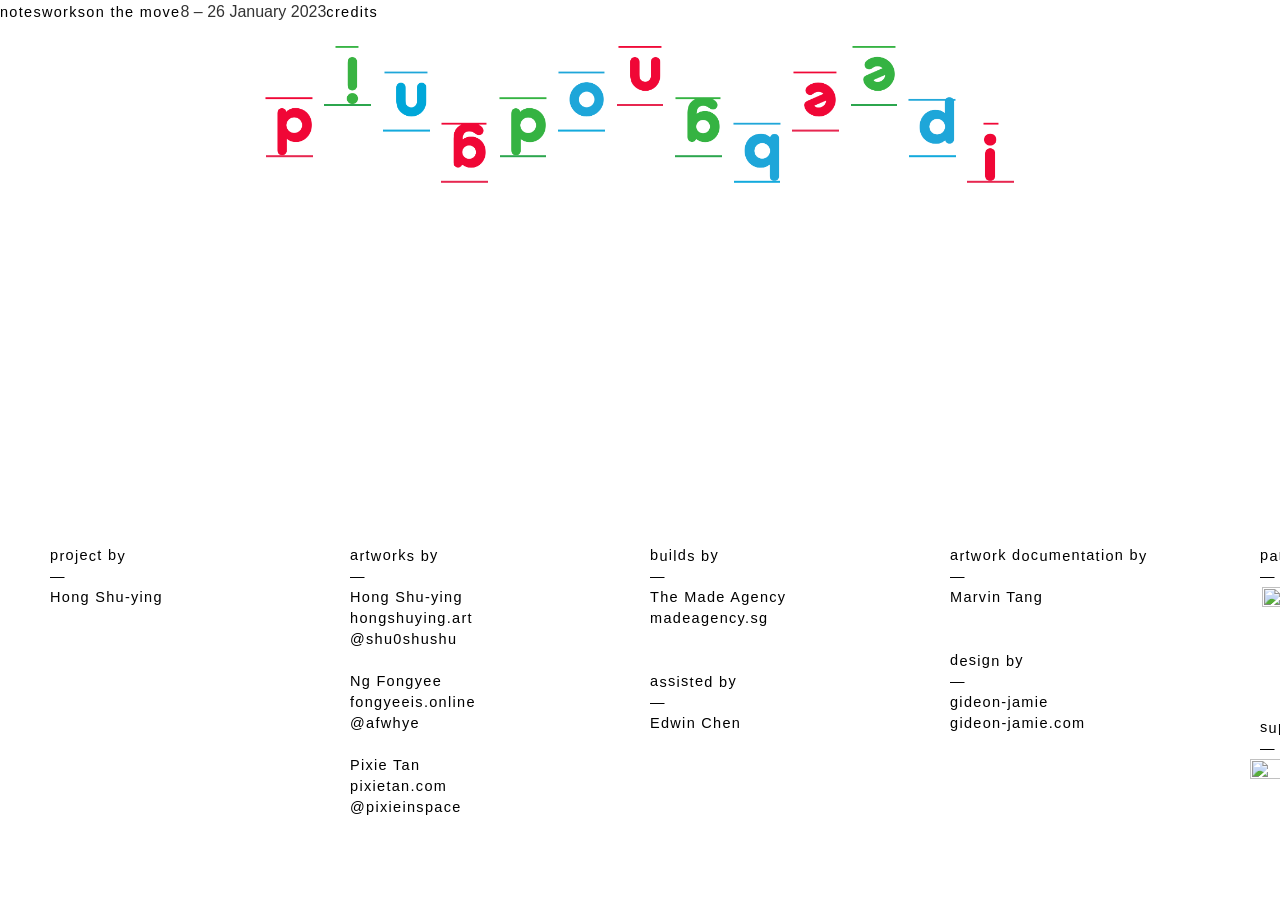
==== commit e6a1de09: "PR11 restore archived-style clickable nav and stop fixed-position content links on credits" ====
--- a/credits/index.html
+++ b/credits/index.html
@@ -1,65 +1,4 @@
-<!doctype html><html lang="en"><head><meta charset="utf-8"><meta name="viewport" content="width=device-width, initial-scale=1"><title>Credits — dingdongbeep!</title><link rel="stylesheet" href="../assets/page-css/632fb67a3024.css"><link rel="stylesheet" href="../assets/page-css/2858a75e099b.css"><link rel="stylesheet" href="../assets/page-css/0987f7ec2995.css"><link rel="stylesheet" href="../assets/page-css/322806a25dc9.css"><link rel="stylesheet" href="../assets/page-css/30e40e597a36.css"><link rel="stylesheet" href="../assets/page-css/cb8552a972ff.css"><link rel="stylesheet" href="../assets/page-css/a352107921ca.css"><link rel="stylesheet" href="../assets/page-css/3572af9e037a.css"><link rel="stylesheet" href="../assets/page-css/7e84074f626c.css"><link rel="stylesheet" href="../archive-pages.css"><link rel="stylesheet" href="../assets/style(1).min.css"><link rel="stylesheet" href="../assets/theme.min.css"><link rel="stylesheet" href="../assets/custom-frontend-lite.min.css"><link rel="stylesheet" href="../assets/post-9.css"><link rel="stylesheet" href="../assets/post-180.css"></head><body class="page-template-default page page-id-144 elementor-default elementor-kit-9 elementor-page elementor-page-144 e--ua-blink e--ua-chrome e--ua-mac e--ua-webkit"><div class="elementor elementor-180 archive-home-header" data-elementor-type="wp-page"><section class="elementor-section elementor-top-section elementor-element elementor-element-d01b438 elementor-section-full_width elementor-section-content-top elementor-section-height-default elementor-section-height-default" data-id="d01b438" data-element_type="section">
-						<div class="elementor-container elementor-column-gap-no">
-					<div class="elementor-column elementor-col-33 elementor-top-column elementor-element elementor-element-7b1d648" data-id="7b1d648" data-element_type="column">
-			<div class="elementor-widget-wrap elementor-element-populated">
-								<div class="elementor-element elementor-element-b00e52c elementor-widget__width-auto elementor-widget-mobile__width-initial on-hover1 elementor-widget elementor-widget-text-editor" data-id="b00e52c" data-element_type="widget" data-widget_type="text-editor.default">
-				<div class="elementor-widget-container">
-			<style>/*! elementor - v3.8.1 - 13-11-2022 */
-.elementor-widget-text-editor.elementor-drop-cap-view-stacked .elementor-drop-cap{background-color:#818a91;color:#fff}.elementor-widget-text-editor.elementor-drop-cap-view-framed .elementor-drop-cap{color:#818a91;border:3px solid;background-color:transparent}.elementor-widget-text-editor:not(.elementor-drop-cap-view-default) .elementor-drop-cap{margin-top:8px}.elementor-widget-text-editor:not(.elementor-drop-cap-view-default) .elementor-drop-cap-letter{width:1em;height:1em}.elementor-widget-text-editor .elementor-drop-cap{float:left;text-align:center;line-height:1;font-size:50px}.elementor-widget-text-editor .elementor-drop-cap-letter{display:inline-block}</style>				<a class="on-hover1" href="../notes/" rel="noopener noreferrer" ><span class="on-hover1">notes</span></a>						</div>
-				</div>
-				<div class="elementor-element elementor-element-439c22c elementor-widget__width-auto elementor-widget-mobile__width-initial on-hover2 elementor-widget elementor-widget-text-editor" data-id="439c22c" data-element_type="widget" data-widget_type="text-editor.default">
-				<div class="elementor-widget-container">
-							<p><a href="../works/" rel="noopener noreferrer" ><span class="on-hover2">works</span></a></p>						</div>
-				</div>
-				<div class="elementor-element elementor-element-69d7b67 elementor-widget__width-auto elementor-widget-mobile__width-initial on-hover3 elementor-widget elementor-widget-text-editor" data-id="69d7b67" data-element_type="widget" data-widget_type="text-editor.default">
-				<div class="elementor-widget-container">
-							<p><a class="on-hover3" href="../info/" rel="noopener noreferrer" ><span class="on-hover3">on the move</span></a></p>						</div>
-				</div>
-				<div class="elementor-element elementor-element-62cd04f elementor-widget__width-inherit elementor-widget-mobile__width-initial on-hover elementor-hidden-desktop elementor-hidden-tablet elementor-widget elementor-widget-text-editor" data-id="62cd04f" data-element_type="widget" data-widget_type="text-editor.default">
-				<div class="elementor-widget-container">
-							<a class="on-hover" href="../credits/" rel="noopener noreferrer" ><span class="on-hover">credits</span></a>						</div>
-				</div>
-				<div class="elementor-element elementor-element-5e7caa0 elementor-widget__width-inherit elementor-fixed elementor-hidden-desktop elementor-hidden-tablet elementor-widget elementor-widget-text-editor" data-id="5e7caa0" data-element_type="widget" data-settings="{&quot;_position&quot;:&quot;fixed&quot;}" data-widget_type="text-editor.default">
-				<div class="elementor-widget-container">
-							<span class="red down">8</span> <span class="green up">–</span> <span class="blue down">2</span><span class="red up">6</span> <span class="green down">J</span><span class="blue up">a</span><span class="red down">n</span><span class="green up">u</span><span class="blue down">a</span><span class="red up">r</span><span class="green down">y</span> <span class="blue up">2</span><span class="red down">0</span><span class="green up">2</span><span class="blue down">3</span>						</div>
-				</div>
-				<div class="elementor-element elementor-element-9274b9c elementor-widget elementor-widget-html" data-id="9274b9c" data-element_type="widget" data-widget_type="html.default">
-				<div class="elementor-widget-container">
-					</div>
-				</div>
-				<div class="elementor-element elementor-element-952b9ef elementor-widget elementor-widget-html" data-id="952b9ef" data-element_type="widget" data-widget_type="html.default">
-				<div class="elementor-widget-container">
-			
-
-
-      
-    
-    
-
-
-    
-		</div>
-				</div>
-					</div>
-		</div>
-				<div class="elementor-column elementor-col-33 elementor-top-column elementor-element elementor-element-df9e6b6" data-id="df9e6b6" data-element_type="column">
-			<div class="elementor-widget-wrap elementor-element-populated">
-								<div class="elementor-element elementor-element-6f2518f elementor-widget__width-inherit elementor-hidden-mobile elementor-widget elementor-widget-text-editor" data-id="6f2518f" data-element_type="widget" data-widget_type="text-editor.default">
-				<div class="elementor-widget-container">
-							<span class="red down">8</span> <span class="green up">–</span> <span class="blue down">2</span><span class="red up">6</span> <span class="green down">J</span><span class="blue up">a</span><span class="red down">n</span><span class="green up">u</span><span class="blue down">a</span><span class="red up">r</span><span class="green down">y</span> <span class="blue up">2</span><span class="red down">0</span><span class="green up">2</span><span class="blue down">3</span>						</div>
-				</div>
-					</div>
-		</div>
-				<div class="elementor-column elementor-col-33 elementor-top-column elementor-element elementor-element-9b4b5b4" data-id="9b4b5b4" data-element_type="column">
-			<div class="elementor-widget-wrap elementor-element-populated">
-								<div class="elementor-element elementor-element-df4bc82 elementor-widget__width-inherit on-hover elementor-hidden-mobile elementor-widget elementor-widget-text-editor" data-id="df4bc82" data-element_type="widget" data-widget_type="text-editor.default">
-				<div class="elementor-widget-container">
-							<a class="on-hover" href="../credits/" rel="noopener noreferrer" ><span class="on-hover">credits</span></a>						</div>
-				</div>
-					</div>
-		</div>
-							</div>
-		</section></div><a class="ddb-banner" href="../index.html" aria-label="dingdongbeep! — return to homepage"><span class="ddb-banner-inner" aria-hidden="true"><span class="ddb-note" style="--step:2"><img src="../assets/images/ddb_d_red1.png" alt="" width="60" height="60"><i></i></span><span class="ddb-note" style="--step:0"><img src="../assets/images/ddb_i_green.png" alt="" width="60" height="60"><i></i></span><span class="ddb-note" style="--step:1"><img src="../assets/images/ddb_n_blue.png" alt="" width="60" height="60"><i></i></span><span class="ddb-note" style="--step:3"><img src="../assets/images/ddb_g_red.png" alt="" width="60" height="60"><i></i></span><span class="ddb-note" style="--step:2"><img src="../assets/images/ddb_d_green.png" alt="" width="60" height="60"><i></i></span><span class="ddb-note" style="--step:1"><img src="../assets/images/ddb_o_blue.png" alt="" width="60" height="60"><i></i></span><span class="ddb-note" style="--step:0"><img src="../assets/images/ddb_n_red.png" alt="" width="60" height="60"><i></i></span><span class="ddb-note" style="--step:2"><img src="../assets/images/ddb_g_green.png" alt="" width="60" height="60"><i></i></span><span class="ddb-note" style="--step:3"><img src="../assets/images/ddb_b_blue.png" alt="" width="60" height="60"><i></i></span><span class="ddb-note" style="--step:1"><img src="../assets/images/ddb_e_red.png" alt="" width="60" height="60"><i></i></span><span class="ddb-note" style="--step:0"><img src="../assets/images/ddb_e_green.png" alt="" width="60" height="60"><i></i></span><span class="ddb-note" style="--step:2"><img src="../assets/images/ddb_p_blue.png" alt="" width="60" height="60"><i></i></span><span class="ddb-note" style="--step:3"><img src="../assets/images/ddb_ex_red.png" alt="" width="60" height="60"><i></i></span></span></a><main id="content"><div class="elementor elementor-144" data-elementor-id="144" data-elementor-type="wp-page">
+<!doctype html><html lang="en"><head><meta charset="utf-8"><meta name="viewport" content="width=device-width, initial-scale=1"><title>Credits — dingdongbeep!</title><link rel="stylesheet" href="../assets/page-css/632fb67a3024.css"><link rel="stylesheet" href="../assets/page-css/2858a75e099b.css"><link rel="stylesheet" href="../assets/page-css/0987f7ec2995.css"><link rel="stylesheet" href="../assets/page-css/322806a25dc9.css"><link rel="stylesheet" href="../assets/page-css/30e40e597a36.css"><link rel="stylesheet" href="../assets/page-css/cb8552a972ff.css"><link rel="stylesheet" href="../assets/page-css/a352107921ca.css"><link rel="stylesheet" href="../assets/page-css/3572af9e037a.css"><link rel="stylesheet" href="../assets/page-css/7e84074f626c.css"><link rel="stylesheet" href="../archive-pages.css"></head><body class="page-template-default page page-id-144 elementor-default elementor-kit-9 elementor-page elementor-page-144 e--ua-blink e--ua-chrome e--ua-mac e--ua-webkit"><header class="archive-restored-header"><nav class="archive-restored-nav" aria-label="Site navigation"><span class="archive-restored-left"><a href="../notes/">notes</a><a href="../works/">works</a><a href="../info/">on the move</a></span><span class="archive-restored-date">8 – 26 January 2023</span><a class="archive-restored-credits" href="../credits/" aria-current="page">credits</a></nav></header><a class="ddb-banner" href="../index.html" aria-label="dingdongbeep! — return to homepage"><span class="ddb-banner-inner" aria-hidden="true"><span class="ddb-note" style="--step:2"><img src="../assets/images/ddb_d_red1.png" alt="" width="60" height="60"><i></i></span><span class="ddb-note" style="--step:0"><img src="../assets/images/ddb_i_green.png" alt="" width="60" height="60"><i></i></span><span class="ddb-note" style="--step:1"><img src="../assets/images/ddb_n_blue.png" alt="" width="60" height="60"><i></i></span><span class="ddb-note" style="--step:3"><img src="../assets/images/ddb_g_red.png" alt="" width="60" height="60"><i></i></span><span class="ddb-note" style="--step:2"><img src="../assets/images/ddb_d_green.png" alt="" width="60" height="60"><i></i></span><span class="ddb-note" style="--step:1"><img src="../assets/images/ddb_o_blue.png" alt="" width="60" height="60"><i></i></span><span class="ddb-note" style="--step:0"><img src="../assets/images/ddb_n_red.png" alt="" width="60" height="60"><i></i></span><span class="ddb-note" style="--step:2"><img src="../assets/images/ddb_g_green.png" alt="" width="60" height="60"><i></i></span><span class="ddb-note" style="--step:3"><img src="../assets/images/ddb_b_blue.png" alt="" width="60" height="60"><i></i></span><span class="ddb-note" style="--step:1"><img src="../assets/images/ddb_e_red.png" alt="" width="60" height="60"><i></i></span><span class="ddb-note" style="--step:0"><img src="../assets/images/ddb_e_green.png" alt="" width="60" height="60"><i></i></span><span class="ddb-note" style="--step:2"><img src="../assets/images/ddb_p_blue.png" alt="" width="60" height="60"><i></i></span><span class="ddb-note" style="--step:3"><img src="../assets/images/ddb_ex_red.png" alt="" width="60" height="60"><i></i></span></span></a><main id="content"><div class="elementor elementor-144" data-elementor-id="144" data-elementor-type="wp-page">
 <section class="elementor-section elementor-top-section elementor-element elementor-element-e6b69f6 elementor-section-full_width elementor-section-height-min-height elementor-section-items-top elementor-section-height-default" data-element_type="section" data-id="e6b69f6" id="main">
 <div class="elementor-container elementor-column-gap-no">
 <div class="elementor-column elementor-col-100 elementor-top-column elementor-element elementor-element-9cfe5ac" data-element_type="column" data-id="9cfe5ac">
@@ -209,4 +148,4 @@
 </div>
 </div>
 </section>
-</div></main><script src="../archive-pages.js" defer></script><script defer src="../assets/jquery.min.js"></script><script defer src="../assets/navigation.js"></script></body></html>+</div></main><script src="../archive-pages.js" defer></script></body></html>
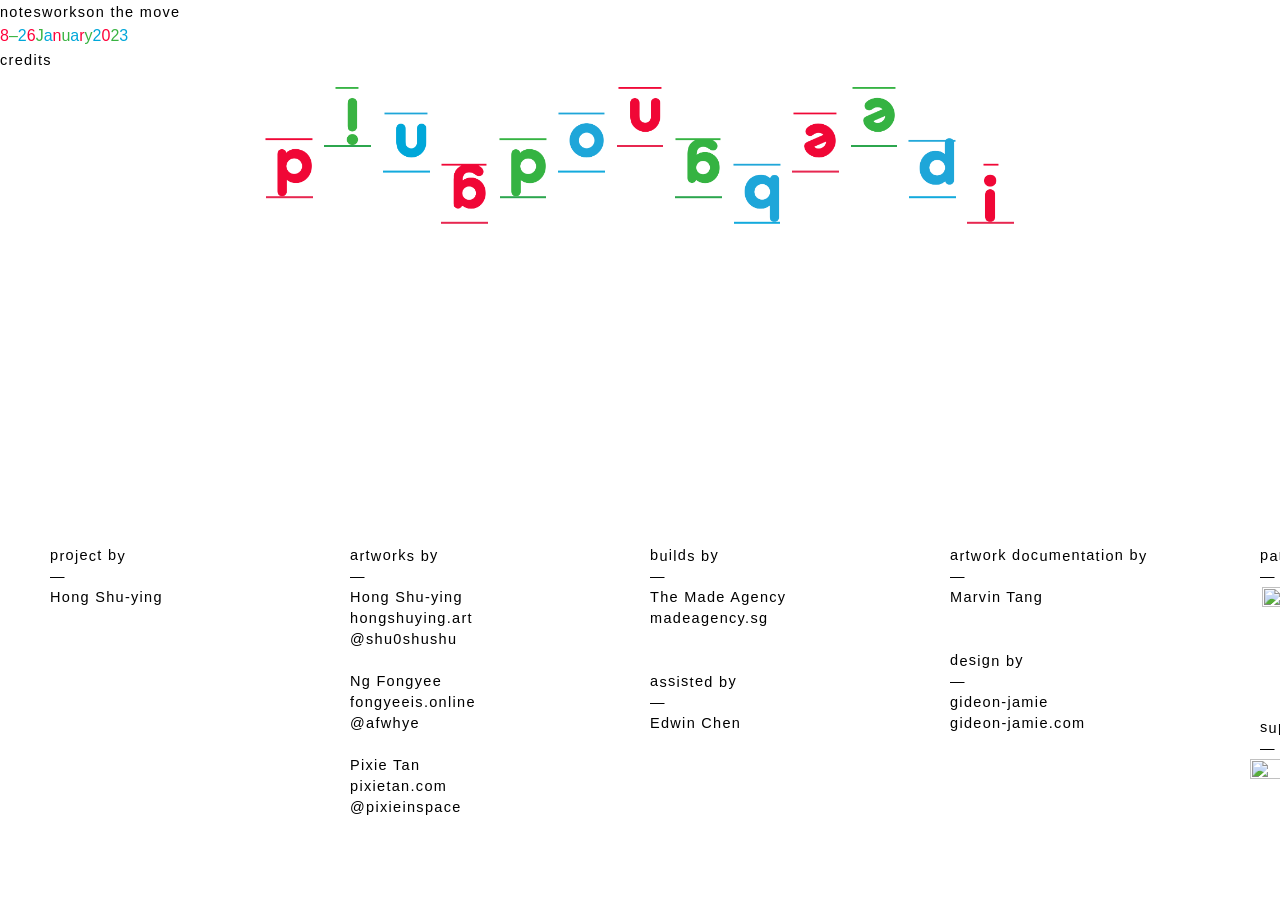
==== commit 26019d54: "Use identical homepage navigation arrangement on credits" ====
--- a/credits/index.html
+++ b/credits/index.html
@@ -1,4 +1,4 @@
-<!doctype html><html lang="en"><head><meta charset="utf-8"><meta name="viewport" content="width=device-width, initial-scale=1"><title>Credits — dingdongbeep!</title><link rel="stylesheet" href="../assets/page-css/632fb67a3024.css"><link rel="stylesheet" href="../assets/page-css/2858a75e099b.css"><link rel="stylesheet" href="../assets/page-css/0987f7ec2995.css"><link rel="stylesheet" href="../assets/page-css/322806a25dc9.css"><link rel="stylesheet" href="../assets/page-css/30e40e597a36.css"><link rel="stylesheet" href="../assets/page-css/cb8552a972ff.css"><link rel="stylesheet" href="../assets/page-css/a352107921ca.css"><link rel="stylesheet" href="../assets/page-css/3572af9e037a.css"><link rel="stylesheet" href="../assets/page-css/7e84074f626c.css"><link rel="stylesheet" href="../archive-pages.css"></head><body class="page-template-default page page-id-144 elementor-default elementor-kit-9 elementor-page elementor-page-144 e--ua-blink e--ua-chrome e--ua-mac e--ua-webkit"><header class="archive-restored-header"><nav class="archive-restored-nav" aria-label="Site navigation"><span class="archive-restored-left"><a href="../notes/">notes</a><a href="../works/">works</a><a href="../info/">on the move</a></span><span class="archive-restored-date">8 – 26 January 2023</span><a class="archive-restored-credits" href="../credits/" aria-current="page">credits</a></nav></header><a class="ddb-banner" href="../index.html" aria-label="dingdongbeep! — return to homepage"><span class="ddb-banner-inner" aria-hidden="true"><span class="ddb-note" style="--step:2"><img src="../assets/images/ddb_d_red1.png" alt="" width="60" height="60"><i></i></span><span class="ddb-note" style="--step:0"><img src="../assets/images/ddb_i_green.png" alt="" width="60" height="60"><i></i></span><span class="ddb-note" style="--step:1"><img src="../assets/images/ddb_n_blue.png" alt="" width="60" height="60"><i></i></span><span class="ddb-note" style="--step:3"><img src="../assets/images/ddb_g_red.png" alt="" width="60" height="60"><i></i></span><span class="ddb-note" style="--step:2"><img src="../assets/images/ddb_d_green.png" alt="" width="60" height="60"><i></i></span><span class="ddb-note" style="--step:1"><img src="../assets/images/ddb_o_blue.png" alt="" width="60" height="60"><i></i></span><span class="ddb-note" style="--step:0"><img src="../assets/images/ddb_n_red.png" alt="" width="60" height="60"><i></i></span><span class="ddb-note" style="--step:2"><img src="../assets/images/ddb_g_green.png" alt="" width="60" height="60"><i></i></span><span class="ddb-note" style="--step:3"><img src="../assets/images/ddb_b_blue.png" alt="" width="60" height="60"><i></i></span><span class="ddb-note" style="--step:1"><img src="../assets/images/ddb_e_red.png" alt="" width="60" height="60"><i></i></span><span class="ddb-note" style="--step:0"><img src="../assets/images/ddb_e_green.png" alt="" width="60" height="60"><i></i></span><span class="ddb-note" style="--step:2"><img src="../assets/images/ddb_p_blue.png" alt="" width="60" height="60"><i></i></span><span class="ddb-note" style="--step:3"><img src="../assets/images/ddb_ex_red.png" alt="" width="60" height="60"><i></i></span></span></a><main id="content"><div class="elementor elementor-144" data-elementor-id="144" data-elementor-type="wp-page">
+<!doctype html><html lang="en"><head><meta charset="utf-8"><meta name="viewport" content="width=device-width, initial-scale=1"><title>Credits — dingdongbeep!</title><link rel="stylesheet" href="../assets/page-css/632fb67a3024.css"><link rel="stylesheet" href="../assets/page-css/2858a75e099b.css"><link rel="stylesheet" href="../assets/page-css/0987f7ec2995.css"><link rel="stylesheet" href="../assets/page-css/322806a25dc9.css"><link rel="stylesheet" href="../assets/page-css/30e40e597a36.css"><link rel="stylesheet" href="../assets/page-css/cb8552a972ff.css"><link rel="stylesheet" href="../assets/page-css/a352107921ca.css"><link rel="stylesheet" href="../assets/page-css/3572af9e037a.css"><link rel="stylesheet" href="../assets/page-css/7e84074f626c.css"><link rel="stylesheet" href="../archive-pages.css"></head><body class="page-template-default page page-id-144 elementor-default elementor-kit-9 elementor-page elementor-page-144 e--ua-blink e--ua-chrome e--ua-mac e--ua-webkit"><header class="ddb-unified-header"><nav class="ddb-unified-nav" aria-label="Site navigation"><div class="ddb-unified-left"><a class="ddb-nav-notes" href="../notes/">notes</a><a class="ddb-nav-works" href="../works/">works</a><a class="ddb-nav-move" href="../info/">on the move</a></div><div class="ddb-unified-date" aria-label="8–26 January 2023"><span class="red down">8</span><span class="green up">–</span><span class="blue down">2</span><span class="red up">6</span><span class="green down">J</span><span class="blue up">a</span><span class="red down">n</span><span class="green up">u</span><span class="blue down">a</span><span class="red up">r</span><span class="green down">y</span><span class="blue up">2</span><span class="red down">0</span><span class="green up">2</span><span class="blue down">3</span></div><a class="ddb-unified-credits" href="../credits/" aria-current="page">credits</a></nav></header><a class="ddb-banner" href="../index.html" aria-label="dingdongbeep! — return to homepage"><span class="ddb-banner-inner" aria-hidden="true"><span class="ddb-note" style="--step:2"><img src="../assets/images/ddb_d_red1.png" alt="" width="60" height="60"><i></i></span><span class="ddb-note" style="--step:0"><img src="../assets/images/ddb_i_green.png" alt="" width="60" height="60"><i></i></span><span class="ddb-note" style="--step:1"><img src="../assets/images/ddb_n_blue.png" alt="" width="60" height="60"><i></i></span><span class="ddb-note" style="--step:3"><img src="../assets/images/ddb_g_red.png" alt="" width="60" height="60"><i></i></span><span class="ddb-note" style="--step:2"><img src="../assets/images/ddb_d_green.png" alt="" width="60" height="60"><i></i></span><span class="ddb-note" style="--step:1"><img src="../assets/images/ddb_o_blue.png" alt="" width="60" height="60"><i></i></span><span class="ddb-note" style="--step:0"><img src="../assets/images/ddb_n_red.png" alt="" width="60" height="60"><i></i></span><span class="ddb-note" style="--step:2"><img src="../assets/images/ddb_g_green.png" alt="" width="60" height="60"><i></i></span><span class="ddb-note" style="--step:3"><img src="../assets/images/ddb_b_blue.png" alt="" width="60" height="60"><i></i></span><span class="ddb-note" style="--step:1"><img src="../assets/images/ddb_e_red.png" alt="" width="60" height="60"><i></i></span><span class="ddb-note" style="--step:0"><img src="../assets/images/ddb_e_green.png" alt="" width="60" height="60"><i></i></span><span class="ddb-note" style="--step:2"><img src="../assets/images/ddb_p_blue.png" alt="" width="60" height="60"><i></i></span><span class="ddb-note" style="--step:3"><img src="../assets/images/ddb_ex_red.png" alt="" width="60" height="60"><i></i></span></span></a><main id="content"><div class="elementor elementor-144" data-elementor-id="144" data-elementor-type="wp-page">
 <section class="elementor-section elementor-top-section elementor-element elementor-element-e6b69f6 elementor-section-full_width elementor-section-height-min-height elementor-section-items-top elementor-section-height-default" data-element_type="section" data-id="e6b69f6" id="main">
 <div class="elementor-container elementor-column-gap-no">
 <div class="elementor-column elementor-col-100 elementor-top-column elementor-element elementor-element-9cfe5ac" data-element_type="column" data-id="9cfe5ac">
--- a/archive-pages.css
+++ b/archive-pages.css
@@ -29,3 +29,15 @@
 .archive-bandcamp-embed-slot iframe{display:block;width:100%!important;height:120px!important;max-height:120px!important;border:0}
 .archive-bandcamp-heading{margin:8px 0;font:13px/1.4 Arial,Helvetica,sans-serif}
 .archive-bandcamp-heading a{color:inherit}
+
+/* Notes and Credits: restore archived navigation positions and link hit targets. */
+.archive-restored-header{position:relative;z-index:50;background:#fff;padding:20px 3vw 0;isolation:isolate}
+.archive-restored-nav{display:grid;grid-template-columns:minmax(0,1fr) auto minmax(0,1fr);align-items:start;gap:14px;font-family:Arial,Helvetica,sans-serif;font-size:16px;line-height:1.4}
+.archive-restored-left{display:flex;align-items:center;flex-wrap:wrap;gap:clamp(16px,3vw,50px)}
+.archive-restored-nav a{position:relative!important;inset:auto!important;display:inline-block!important;width:auto!important;height:auto!important;margin:0!important;padding:0!important;color:#111;text-decoration:none;white-space:nowrap;pointer-events:auto;z-index:2}
+.archive-restored-date{white-space:nowrap;letter-spacing:.06em}
+.archive-restored-credits{justify-self:end}
+.archive-restored-nav a:hover,.archive-restored-nav a:focus-visible,.archive-restored-nav a[aria-current="page"]{text-decoration:underline}
+body.elementor-page-107 .hoverover,body.elementor-page-144 .hoverover,body.elementor-page-107 .hoverover1,body.elementor-page-144 .hoverover1{position:static!important;top:auto!important;bottom:auto!important;left:auto!important;right:auto!important;width:auto!important;height:auto!important;display:inline!important;margin:0!important;padding:0!important;z-index:auto!important;pointer-events:auto!important}
+body.elementor-page-107 .ddb-banner,body.elementor-page-144 .ddb-banner{position:relative;z-index:1;display:block;clear:both;margin:15px auto 12px}
+@media(max-width:767px){.archive-restored-header{padding:16px 16px 0}.archive-restored-nav{grid-template-columns:1fr auto;row-gap:10px;font-size:13px}.archive-restored-left{grid-column:1 / -1;gap:15px}.archive-restored-date{grid-column:1;grid-row:2;white-space:normal}.archive-restored-credits{grid-column:2;grid-row:2}}
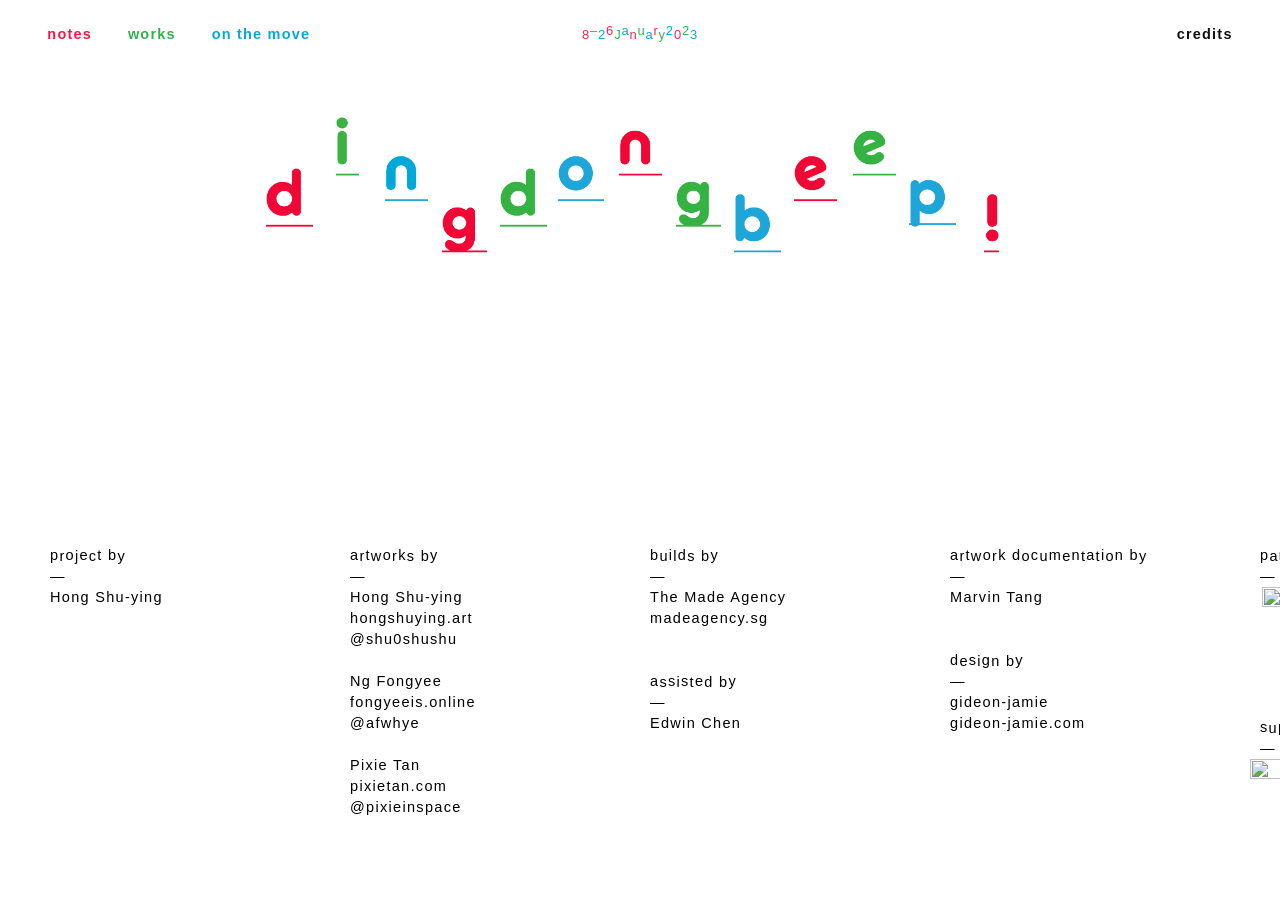
==== commit d3d62e56: "Apply homepage-style alternating letter hover on credits" ====
--- a/credits/index.html
+++ b/credits/index.html
@@ -1,4 +1,4 @@
-<!doctype html><html lang="en"><head><meta charset="utf-8"><meta name="viewport" content="width=device-width, initial-scale=1"><title>Credits — dingdongbeep!</title><link rel="stylesheet" href="../assets/page-css/632fb67a3024.css"><link rel="stylesheet" href="../assets/page-css/2858a75e099b.css"><link rel="stylesheet" href="../assets/page-css/0987f7ec2995.css"><link rel="stylesheet" href="../assets/page-css/322806a25dc9.css"><link rel="stylesheet" href="../assets/page-css/30e40e597a36.css"><link rel="stylesheet" href="../assets/page-css/cb8552a972ff.css"><link rel="stylesheet" href="../assets/page-css/a352107921ca.css"><link rel="stylesheet" href="../assets/page-css/3572af9e037a.css"><link rel="stylesheet" href="../assets/page-css/7e84074f626c.css"><link rel="stylesheet" href="../archive-pages.css"></head><body class="page-template-default page page-id-144 elementor-default elementor-kit-9 elementor-page elementor-page-144 e--ua-blink e--ua-chrome e--ua-mac e--ua-webkit"><header class="ddb-unified-header"><nav class="ddb-unified-nav" aria-label="Site navigation"><div class="ddb-unified-left"><a class="ddb-nav-notes" href="../notes/">notes</a><a class="ddb-nav-works" href="../works/">works</a><a class="ddb-nav-move" href="../info/">on the move</a></div><div class="ddb-unified-date" aria-label="8–26 January 2023"><span class="red down">8</span><span class="green up">–</span><span class="blue down">2</span><span class="red up">6</span><span class="green down">J</span><span class="blue up">a</span><span class="red down">n</span><span class="green up">u</span><span class="blue down">a</span><span class="red up">r</span><span class="green down">y</span><span class="blue up">2</span><span class="red down">0</span><span class="green up">2</span><span class="blue down">3</span></div><a class="ddb-unified-credits" href="../credits/" aria-current="page">credits</a></nav></header><a class="ddb-banner" href="../index.html" aria-label="dingdongbeep! — return to homepage"><span class="ddb-banner-inner" aria-hidden="true"><span class="ddb-note" style="--step:2"><img src="../assets/images/ddb_d_red1.png" alt="" width="60" height="60"><i></i></span><span class="ddb-note" style="--step:0"><img src="../assets/images/ddb_i_green.png" alt="" width="60" height="60"><i></i></span><span class="ddb-note" style="--step:1"><img src="../assets/images/ddb_n_blue.png" alt="" width="60" height="60"><i></i></span><span class="ddb-note" style="--step:3"><img src="../assets/images/ddb_g_red.png" alt="" width="60" height="60"><i></i></span><span class="ddb-note" style="--step:2"><img src="../assets/images/ddb_d_green.png" alt="" width="60" height="60"><i></i></span><span class="ddb-note" style="--step:1"><img src="../assets/images/ddb_o_blue.png" alt="" width="60" height="60"><i></i></span><span class="ddb-note" style="--step:0"><img src="../assets/images/ddb_n_red.png" alt="" width="60" height="60"><i></i></span><span class="ddb-note" style="--step:2"><img src="../assets/images/ddb_g_green.png" alt="" width="60" height="60"><i></i></span><span class="ddb-note" style="--step:3"><img src="../assets/images/ddb_b_blue.png" alt="" width="60" height="60"><i></i></span><span class="ddb-note" style="--step:1"><img src="../assets/images/ddb_e_red.png" alt="" width="60" height="60"><i></i></span><span class="ddb-note" style="--step:0"><img src="../assets/images/ddb_e_green.png" alt="" width="60" height="60"><i></i></span><span class="ddb-note" style="--step:2"><img src="../assets/images/ddb_p_blue.png" alt="" width="60" height="60"><i></i></span><span class="ddb-note" style="--step:3"><img src="../assets/images/ddb_ex_red.png" alt="" width="60" height="60"><i></i></span></span></a><main id="content"><div class="elementor elementor-144" data-elementor-id="144" data-elementor-type="wp-page">
+<!doctype html><html lang="en"><head><meta charset="utf-8"><meta name="viewport" content="width=device-width, initial-scale=1"><title>Credits — dingdongbeep!</title><link rel="stylesheet" href="../assets/page-css/632fb67a3024.css"><link rel="stylesheet" href="../assets/page-css/2858a75e099b.css"><link rel="stylesheet" href="../assets/page-css/0987f7ec2995.css"><link rel="stylesheet" href="../assets/page-css/322806a25dc9.css"><link rel="stylesheet" href="../assets/page-css/30e40e597a36.css"><link rel="stylesheet" href="../assets/page-css/cb8552a972ff.css"><link rel="stylesheet" href="../assets/page-css/a352107921ca.css"><link rel="stylesheet" href="../assets/page-css/3572af9e037a.css"><link rel="stylesheet" href="../assets/page-css/7e84074f626c.css"><link rel="stylesheet" href="../archive-pages.css"></head><body class="page-template-default page page-id-144 elementor-default elementor-kit-9 elementor-page elementor-page-144 e--ua-blink e--ua-chrome e--ua-mac e--ua-webkit"><header class="ddb-unified-header"><nav class="ddb-unified-nav" aria-label="Site navigation"><div class="ddb-unified-left"><a class="ddb-nav-notes" href="../notes/"><span class="ddb-hover-char">n</span><span class="ddb-hover-char">o</span><span class="ddb-hover-char">t</span><span class="ddb-hover-char">e</span><span class="ddb-hover-char">s</span></a><a class="ddb-nav-works" href="../works/"><span class="ddb-hover-char">w</span><span class="ddb-hover-char">o</span><span class="ddb-hover-char">r</span><span class="ddb-hover-char">k</span><span class="ddb-hover-char">s</span></a><a class="ddb-nav-move" href="../info/"><span class="ddb-hover-char">o</span><span class="ddb-hover-char">n</span> <span class="ddb-hover-char">t</span><span class="ddb-hover-char">h</span><span class="ddb-hover-char">e</span> <span class="ddb-hover-char">m</span><span class="ddb-hover-char">o</span><span class="ddb-hover-char">v</span><span class="ddb-hover-char">e</span></a></div><div class="ddb-unified-date" aria-label="8–26 January 2023"><span class="red down">8</span><span class="green up">–</span><span class="blue down">2</span><span class="red up">6</span><span class="green down">J</span><span class="blue up">a</span><span class="red down">n</span><span class="green up">u</span><span class="blue down">a</span><span class="red up">r</span><span class="green down">y</span><span class="blue up">2</span><span class="red down">0</span><span class="green up">2</span><span class="blue down">3</span></div><a class="ddb-unified-credits" href="../credits/" aria-current="page"><span class="ddb-hover-char">c</span><span class="ddb-hover-char">r</span><span class="ddb-hover-char">e</span><span class="ddb-hover-char">d</span><span class="ddb-hover-char">i</span><span class="ddb-hover-char">t</span><span class="ddb-hover-char">s</span></a></nav></header><a class="ddb-banner" href="../index.html" aria-label="dingdongbeep! — return to homepage"><span class="ddb-banner-inner" aria-hidden="true"><span class="ddb-note" style="--step:2"><img src="../assets/images/ddb_d_red1.png" alt="" width="60" height="60"><i></i></span><span class="ddb-note" style="--step:0"><img src="../assets/images/ddb_i_green.png" alt="" width="60" height="60"><i></i></span><span class="ddb-note" style="--step:1"><img src="../assets/images/ddb_n_blue.png" alt="" width="60" height="60"><i></i></span><span class="ddb-note" style="--step:3"><img src="../assets/images/ddb_g_red.png" alt="" width="60" height="60"><i></i></span><span class="ddb-note" style="--step:2"><img src="../assets/images/ddb_d_green.png" alt="" width="60" height="60"><i></i></span><span class="ddb-note" style="--step:1"><img src="../assets/images/ddb_o_blue.png" alt="" width="60" height="60"><i></i></span><span class="ddb-note" style="--step:0"><img src="../assets/images/ddb_n_red.png" alt="" width="60" height="60"><i></i></span><span class="ddb-note" style="--step:2"><img src="../assets/images/ddb_g_green.png" alt="" width="60" height="60"><i></i></span><span class="ddb-note" style="--step:3"><img src="../assets/images/ddb_b_blue.png" alt="" width="60" height="60"><i></i></span><span class="ddb-note" style="--step:1"><img src="../assets/images/ddb_e_red.png" alt="" width="60" height="60"><i></i></span><span class="ddb-note" style="--step:0"><img src="../assets/images/ddb_e_green.png" alt="" width="60" height="60"><i></i></span><span class="ddb-note" style="--step:2"><img src="../assets/images/ddb_p_blue.png" alt="" width="60" height="60"><i></i></span><span class="ddb-note" style="--step:3"><img src="../assets/images/ddb_ex_red.png" alt="" width="60" height="60"><i></i></span></span></a><main id="content"><div class="elementor elementor-144" data-elementor-id="144" data-elementor-type="wp-page">
 <section class="elementor-section elementor-top-section elementor-element elementor-element-e6b69f6 elementor-section-full_width elementor-section-height-min-height elementor-section-items-top elementor-section-height-default" data-element_type="section" data-id="e6b69f6" id="main">
 <div class="elementor-container elementor-column-gap-no">
 <div class="elementor-column elementor-col-100 elementor-top-column elementor-element elementor-element-9cfe5ac" data-element_type="column" data-id="9cfe5ac">
--- a/archive-pages.css
+++ b/archive-pages.css
@@ -41,3 +41,44 @@
 body.elementor-page-107 .hoverover,body.elementor-page-144 .hoverover,body.elementor-page-107 .hoverover1,body.elementor-page-144 .hoverover1{position:static!important;top:auto!important;bottom:auto!important;left:auto!important;right:auto!important;width:auto!important;height:auto!important;display:inline!important;margin:0!important;padding:0!important;z-index:auto!important;pointer-events:auto!important}
 body.elementor-page-107 .ddb-banner,body.elementor-page-144 .ddb-banner{position:relative;z-index:1;display:block;clear:both;margin:15px auto 12px}
 @media(max-width:767px){.archive-restored-header{padding:16px 16px 0}.archive-restored-nav{grid-template-columns:1fr auto;row-gap:10px;font-size:13px}.archive-restored-left{grid-column:1 / -1;gap:15px}.archive-restored-date{grid-column:1;grid-row:2;white-space:normal}.archive-restored-credits{grid-column:2;grid-row:2}}
+
+/* Homepage navigation layout reproduced for all four archive pages,
+   isolated from instrument slider styles and legacy Elementor fixed widgets. */
+.ddb-unified-header{position:relative;z-index:100;background:#fff;padding:20px 3vw 0}
+.ddb-unified-nav{display:grid;grid-template-columns:minmax(0,1fr) auto minmax(0,1fr);align-items:start;gap:12px;font-family:Arial,Helvetica,sans-serif;font-size:clamp(12px,1vw,16px);line-height:1.4;letter-spacing:.04em}
+.ddb-unified-left{display:flex;gap:clamp(20px,3vw,50px);align-items:center;flex-wrap:wrap}
+.ddb-unified-nav a{position:relative!important;inset:auto!important;display:inline-block!important;color:#111;text-decoration:none;white-space:nowrap;pointer-events:auto!important;z-index:2}
+.ddb-unified-nav a.ddb-nav-notes{color:#fa1644}
+.ddb-unified-nav a.ddb-nav-works{color:#31b14c}
+.ddb-unified-nav a.ddb-nav-move{color:#04a9d9}
+.ddb-unified-credits{justify-self:end}
+.ddb-unified-nav a:hover,.ddb-unified-nav a:focus-visible,.ddb-unified-nav a[aria-current=page]{text-decoration:underline}
+.ddb-unified-date{white-space:nowrap;text-align:center;letter-spacing:.06em}
+.ddb-unified-date .red{color:#f5284f}.ddb-unified-date .green{color:#30b64b}.ddb-unified-date .blue{color:#07a9d8}
+.ddb-unified-date .up{position:relative;top:-2px}.ddb-unified-date .down{position:relative;top:2px}
+.ddb-unified-header + .ddb-banner{position:relative;z-index:1;clear:both;margin:18px auto 12px}
+@media(max-width:767px){.ddb-unified-header{padding:16px 18px 0}.ddb-unified-nav{grid-template-columns:1fr auto;font-size:13px}.ddb-unified-left{grid-column:1/-1;gap:16px}.ddb-unified-date{grid-column:1;grid-row:2;white-space:normal;text-align:left}.ddb-unified-credits{grid-column:2;grid-row:2}}
+
+/* PR14: original slider thumb images are rotated 90deg within CSS on the
+   homepage. In standalone image form undo that angle to display upright. */
+.ddb-banner .ddb-note img{transform:rotate(-90deg)!important}
+.ddb-unified-header{padding:24px 3.7vw 0!important;min-height:58px;z-index:60!important}
+.ddb-unified-nav{display:grid!important;grid-template-columns:1fr 1fr 1fr!important;align-items:start!important;column-gap:12px;font-family:monotype-grotesque,Arial,sans-serif!important;font-size:13px!important;font-weight:400;letter-spacing:1.2px!important}
+.ddb-unified-left{justify-self:start;display:flex;gap:clamp(16px,2.8vw,42px)}
+.ddb-unified-date{grid-column:2;justify-self:center;white-space:nowrap}
+.ddb-unified-credits{grid-column:3;justify-self:end}
+.ddb-unified-header+.ddb-banner{display:block!important;position:relative!important;z-index:1!important;margin:42px auto 20px!important;height:clamp(145px,18vw,245px)!important}
+@media(max-width:767px){.ddb-unified-header{padding:16px 15px 0!important;min-height:88px}.ddb-unified-nav{grid-template-columns:1fr auto!important;row-gap:9px!important;font-size:12px!important}.ddb-unified-left{grid-column:1/-1;gap:15px}.ddb-unified-date{grid-column:1;grid-row:2;justify-self:start;white-space:normal}.ddb-unified-credits{grid-column:2;grid-row:2}.ddb-unified-header+.ddb-banner{margin:22px auto 12px!important;height:clamp(110px,25vw,160px)!important}}
+
+/* Match homepage nav weight on all four recovered inner pages. */
+.ddb-unified-header .ddb-unified-nav a{font-weight:700!important}
+
+/* PR16: match the homepage's monotype grotesque, character-lift hover
+   treatment without its global fixed-position widget rules. */
+.ddb-unified-nav{font-family:monotype-grotesque,Arial,Helvetica,sans-serif!important}
+.ddb-unified-nav a{font-weight:700!important;letter-spacing:1.2px!important;text-decoration:none!important}
+.ddb-unified-nav a .ddb-hover-char{display:inline-block;position:relative;top:0;transition:top .12s ease}
+.ddb-unified-nav a:hover .ddb-hover-char:nth-child(odd),.ddb-unified-nav a:focus-visible .ddb-hover-char:nth-child(odd){top:2px}
+.ddb-unified-header+.ddb-banner{margin-top:59px!important}
+.ddb-banner .ddb-note i{display:none!important}
+@media(max-width:767px){.ddb-unified-header+.ddb-banner{margin-top:37px!important}}
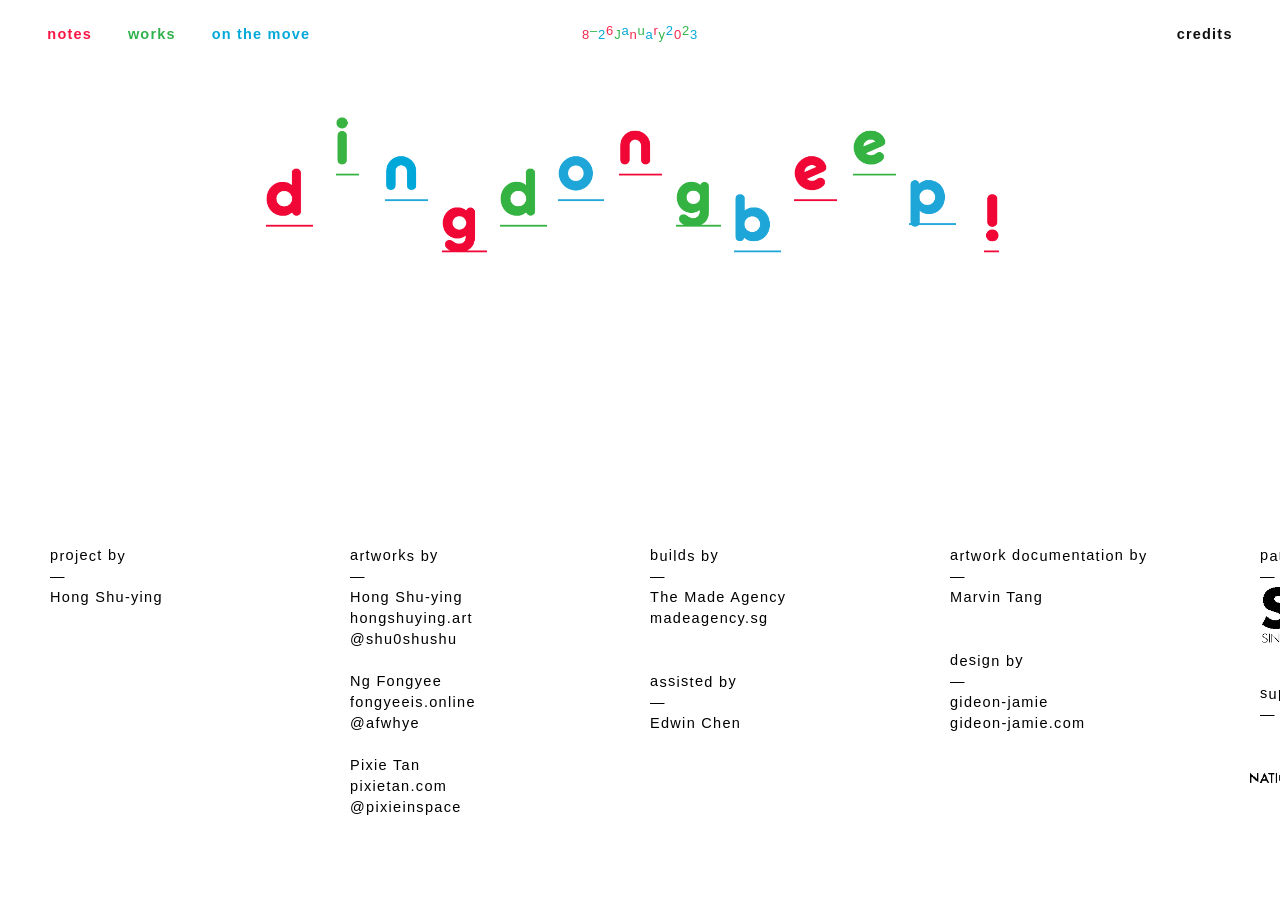
==== commit 3994b80d: "Restore uploaded Singapore Art Week and NAC logos in Credits" ====
--- a/credits/index.html
+++ b/credits/index.html
@@ -63,7 +63,7 @@
 <div class="elementor-element elementor-element-406ee3d elementor-widget__width-initial elementor-widget elementor-widget-image" data-element_type="widget" data-id="406ee3d" data-widget_type="image.default">
 <div class="elementor-widget-container">
 <style>/*! elementor - v3.8.1 - 13-11-2022 */
-.elementor-widget-image{text-align:center}.elementor-widget-image a{display:inline-block}.elementor-widget-image a img[src$=".svg"]{width:48px}.elementor-widget-image img{vertical-align:middle;display:inline-block}</style> <img alt="" class="attachment-full size-full" decoding="async" height="2480" loading="lazy" sizes="(max-width: 3508px) 100vw, 3508px" width="3508"/> </div>
+.elementor-widget-image{text-align:center}.elementor-widget-image a{display:inline-block}.elementor-widget-image a img[src$=".svg"]{width:48px}.elementor-widget-image img{vertical-align:middle;display:inline-block}</style> <img src="../assets/archive-images/SAW_Black.png" alt="Singapore Art Week" class="attachment-full size-full" decoding="async" height="2480" loading="lazy" sizes="(max-width: 3508px) 100vw, 3508px" width="3508"/> </div>
 </div>
 <div class="elementor-element elementor-element-0a8134d elementor-widget__width-initial elementor-widget elementor-widget-text-editor" data-element_type="widget" data-id="0a8134d" data-widget_type="text-editor.default">
 <div class="elementor-widget-container">
@@ -73,7 +73,7 @@
 </div>
 <div class="elementor-element elementor-element-12d424a elementor-widget__width-initial elementor-widget elementor-widget-image" data-element_type="widget" data-id="12d424a" data-widget_type="image.default">
 <div class="elementor-widget-container">
-<img alt="" class="attachment-full size-full" decoding="async" height="990" loading="lazy" sizes="(max-width: 2041px) 100vw, 2041px" width="2041"/> </div>
+<img src="../assets/archive-images/NAC-black-01.png" alt="National Arts Council" class="attachment-full size-full" decoding="async" height="990" loading="lazy" sizes="(max-width: 2041px) 100vw, 2041px" width="2041"/> </div>
 </div>
 </div>
 </div>
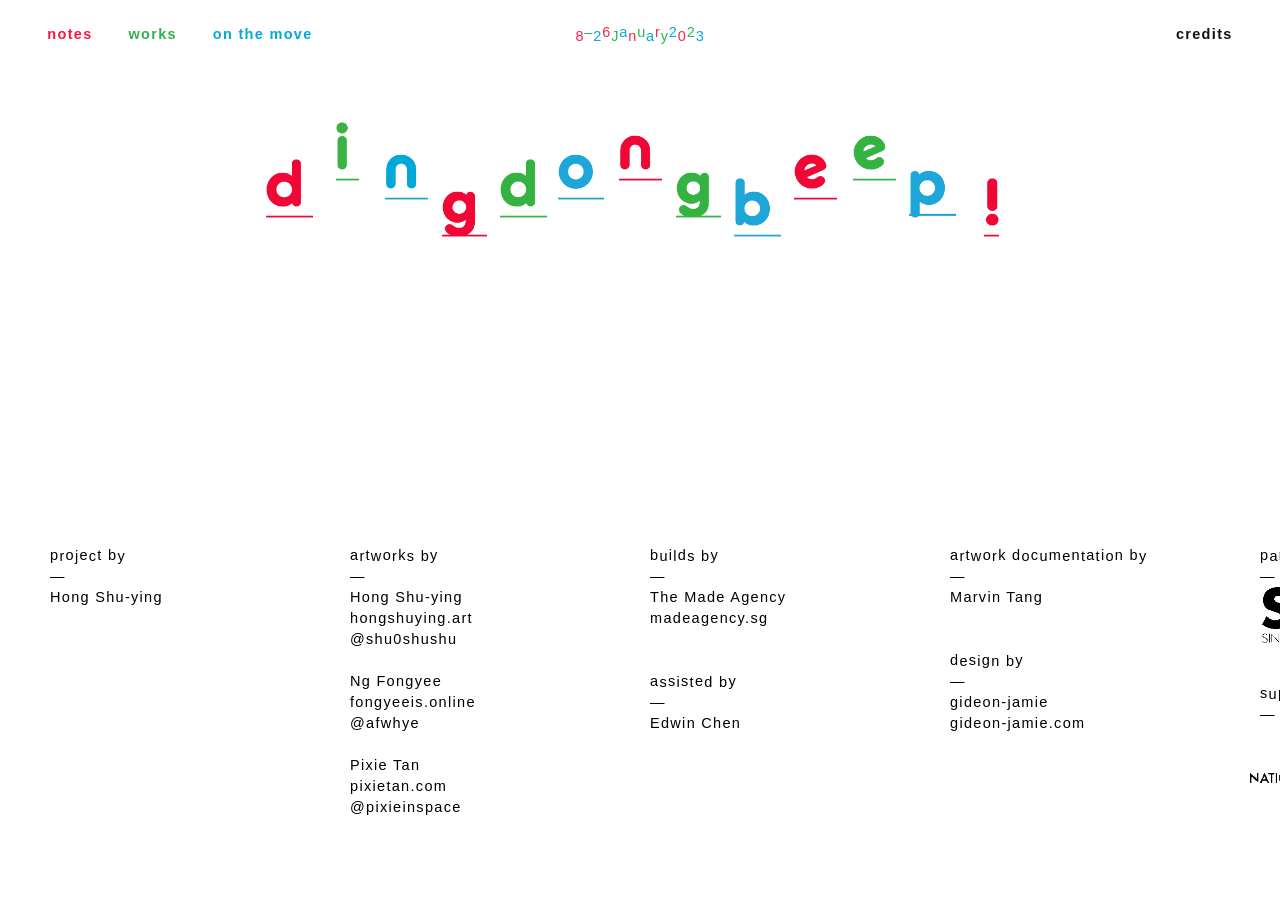
==== commit 0856b3b8: "Restore black National Parks logo in final Credits widget" ====
--- a/credits/index.html
+++ b/credits/index.html
@@ -88,7 +88,7 @@
 </div>
 <div class="elementor-element elementor-element-cb4509f elementor-widget__width-initial elementor-widget elementor-widget-image" data-element_type="widget" data-id="cb4509f" data-widget_type="image.default">
 <div class="elementor-widget-container">
-<img alt="" class="attachment-full size-full" decoding="async" height="604" loading="lazy" sizes="(max-width: 496px) 100vw, 496px" width="496"/> </div>
+<img src="../assets/archive-images/NParks-logo-black.png" alt="National Parks" class="attachment-full size-full" decoding="async" height="604" loading="lazy" sizes="(max-width: 496px) 100vw, 496px" width="496"/> </div>
 </div>
 <div class="elementor-element elementor-element-2f412e1 elementor-widget__width-initial elementor-widget elementor-widget-text-editor" data-element_type="widget" data-id="2f412e1" data-widget_type="text-editor.default">
 <div class="elementor-widget-container">
--- a/archive-pages.css
+++ b/archive-pages.css
@@ -82,3 +82,144 @@
 .ddb-unified-header+.ddb-banner{margin-top:59px!important}
 .ddb-banner .ddb-note i{display:none!important}
 @media(max-width:767px){.ddb-unified-header+.ddb-banner{margin-top:37px!important}}
+
+/* Keep instrument completely below the navigation, including tall letter artwork. */
+.ddb-unified-header{padding-bottom:12px!important}
+.ddb-unified-header+.ddb-banner{margin-top:82px!important}
+.ddb-unified-nav{font-family:"monotype-grotesque",Arial,Helvetica,sans-serif!important;font-size:14.5px!important;line-height:21px!important;letter-spacing:1.3px!important}
+.ddb-unified-nav a{font-family:inherit!important;font-weight:700!important;letter-spacing:inherit!important}
+@media(max-width:767px){.ddb-unified-header{padding-bottom:8px!important}.ddb-unified-header+.ddb-banner{margin-top:60px!important}.ddb-unified-nav{font-size:14.5px!important;line-height:21px!important}}
+/* Brand-color surfaces for mixed-image artwork; photographs themselves are unchanged. */
+.ddb-mix-red{background-color:#f52648}.ddb-mix-blue{background-color:#09a9d9}.ddb-mix-green{background-color:#30b64b}
+.ddb-mix-red img,.ddb-mix-blue img,.ddb-mix-green img{mix-blend-mode:multiply}
+
+/* PR18: equal clearance above and below the instrument block. */
+.ddb-unified-header+.ddb-banner{margin-block:96px!important}
+@media(max-width:767px){.ddb-unified-header+.ddb-banner{margin-block:64px!important}}
+/* Native symbol arrows: no missing icon font or image dependency. */
+.archive-carousel-ready .elementor-swiper-button{display:flex!important;align-items:center;justify-content:center;cursor:pointer;z-index:8;min-width:40px;min-height:40px;color:#111;background:rgba(255,255,255,.9);border:1px solid currentColor;border-radius:50%;font:700 28px/1 Arial,sans-serif}
+.archive-carousel-ready .elementor-swiper-button i,.archive-carousel-ready .elementor-swiper-button svg,.archive-carousel-ready .elementor-swiper-button img{display:none!important}
+.archive-carousel-ready .elementor-swiper-button-prev::before{content:"‹"}
+.archive-carousel-ready .elementor-swiper-button-next::before{content:"›"}
+.archive-carousel-ready .elementor-swiper-button:focus-visible{outline:2px solid #00a7d9;outline-offset:3px}
+
+/* Unobtrusive transparent controls; retain a usable hit target without a disc. */
+.archive-carousel-ready .elementor-swiper-button{background:transparent!important;border:0!important;border-radius:0!important;box-shadow:none!important;padding:0!important;min-width:32px;min-height:40px;text-shadow:0 0 3px rgba(255,255,255,.9);font-size:clamp(24px,2.4vw,34px)!important}
+@media(max-width:767px){.archive-carousel-ready .elementor-swiper-button{min-width:28px;min-height:36px;font-size:28px!important}}
+
+/* PR20: fluid archive layouts without deleting or reordering slides. */
+html{max-width:100%;overflow-x:clip}
+body:not(.home){max-width:100%;overflow-x:clip}
+body:not(.home) #content,body:not(.home) #main{max-width:100%;min-width:0}
+body:not(.home) .elementor img{max-width:100%;height:auto}
+body:not(.home) .elementor-column,body:not(.home) .elementor-widget-wrap{min-width:0}
+.ddb-unified-header{box-sizing:border-box;width:100%;max-width:100%}
+.ddb-unified-nav{min-width:0}
+.ddb-unified-left{min-width:0;row-gap:8px}
+.ddb-unified-header+.ddb-banner{box-sizing:border-box;max-width:calc(100vw - 32px);width:min(760px,88vw);margin-left:auto!important;margin-right:auto!important}
+.ddb-banner-inner{max-width:100%;min-width:0}
+.ddb-note{min-width:0}
+.ddb-note img{max-width:100%}
+.archive-carousel-ready .elementor-image-carousel-wrapper{position:relative;max-width:100%;min-width:0;overflow:hidden}
+.archive-carousel-ready .elementor-image-carousel{max-width:100%;min-width:0}
+.archive-carousel-ready .swiper-slide{max-width:100%;min-width:0}
+.archive-carousel-ready .swiper-slide img{display:block;max-width:100%;max-height:min(64vh,680px);width:auto;height:auto;object-fit:contain}
+.archive-carousel-ready .elementor-swiper-button{z-index:8}
+.archive-bandcamp-player,.archive-bandcamp-embed-slot{min-width:0;max-width:100%}
+.archive-bandcamp-embed-slot iframe{width:100%!important;max-width:100%!important;min-width:0;height:120px!important}
+@media(min-width:768px) and (max-width:1100px){
+ .ddb-unified-nav{font-size:13px!important;letter-spacing:.06em!important}
+ .ddb-unified-left{gap:clamp(8px,1.6vw,20px)}
+ .ddb-unified-header+.ddb-banner{width:min(680px,82vw)}
+ body:not(.home) .elementor-section .elementor-container{max-width:100%}
+ body:not(.home) .elementor-column .elementor-widget-wrap{padding-left:min(1vw,10px);padding-right:min(1vw,10px)}
+}
+@media(max-width:767px){
+ .ddb-unified-header{padding:14px 14px 4px!important;min-height:0!important}
+ .ddb-unified-nav{display:grid!important;grid-template-columns:minmax(0,1fr) auto!important;gap:10px!important;font-size:clamp(11px,2.8vw,14px)!important;letter-spacing:.04em!important;line-height:1.45!important}
+ .ddb-unified-left{grid-column:1/-1;display:flex;flex-wrap:wrap;gap:10px 18px;max-width:100%}
+ .ddb-unified-date{grid-column:1;grid-row:2;white-space:normal;justify-self:start;text-align:left;word-break:normal}
+ .ddb-unified-credits{grid-column:2;grid-row:2;justify-self:end}
+ .ddb-unified-header+.ddb-banner{width:calc(100% - 28px)!important;height:clamp(78px,27vw,150px)!important;margin-top:clamp(35px,9vw,64px)!important;margin-bottom:clamp(35px,9vw,64px)!important}
+ .ddb-note img{width:100%;max-width:100%}
+ .ddb-note{transform:translateY(calc(var(--step)*clamp(4px,1.7vw,10px)))!important}
+ body:not(.home) #content .elementor-section .elementor-container{display:flex;flex-wrap:wrap;width:100%;max-width:100%}
+ body:not(.home) #content .elementor-column{flex:0 0 100%;width:100%;max-width:100%}
+ body:not(.home) #content .elementor-inner-section .elementor-column{margin-bottom:16px}
+ body:not(.home) #content .elementor-widget-wrap{max-width:100%}
+ .archive-carousel-ready .swiper-slide img{max-width:100%;max-height:55vh}
+ .archive-carousel-ready .elementor-swiper-button{min-width:30px;min-height:42px}
+ .archive-bandcamp-player{padding:0 4px}
+}
+@media(max-width:380px){
+ .ddb-unified-left{gap:8px 12px}
+ .ddb-unified-nav{font-size:11px!important}
+ .ddb-unified-header+.ddb-banner{height:88px!important}
+}
+
+/* PR21 — size the instrument in document flow, not by a fixed-height box.
+   Padding participates in layout; transformed letters did not. */
+body:not(.home) .ddb-unified-header + .ddb-banner{
+  display:block!important;
+  position:relative!important;
+  box-sizing:border-box;
+  width:min(760px,calc(100% - 32px))!important;
+  max-width:calc(100% - 32px)!important;
+  height:auto!important;
+  min-height:0!important;
+  margin:clamp(30px,5vw,76px) auto!important;
+  padding:0!important;
+  clear:both;
+}
+body:not(.home) .ddb-banner-inner{
+  display:flex!important;
+  align-items:stretch!important;
+  width:100%!important;
+  height:auto!important;
+  min-height:0!important;
+}
+body:not(.home) .ddb-banner .ddb-note{
+  display:flex;
+  flex:1 1 0;
+  min-width:0;
+  box-sizing:border-box;
+  height:auto!important;
+  padding-top:calc(var(--step) * clamp(7px,1.45vw,19px));
+  transform:none!important;
+  align-items:center;
+  justify-content:flex-start;
+}
+body:not(.home) .ddb-banner .ddb-note img{
+  display:block;
+  width:100%;
+  max-width:100%;
+  height:auto;
+  flex:0 0 auto;
+  object-fit:contain;
+  aspect-ratio:1;
+}
+body:not(.home) .ddb-unified-header + .ddb-banner + #content{
+  display:block;
+  position:relative;
+  clear:both;
+  margin-top:0!important;
+}
+@media (max-width:767px){
+  body:not(.home) .ddb-unified-header + .ddb-banner{
+    width:calc(100% - 28px)!important;
+    max-width:calc(100% - 28px)!important;
+    height:auto!important;
+    min-height:0!important;
+    margin:clamp(24px,7vw,52px) auto!important;
+  }
+  body:not(.home) .ddb-banner .ddb-note{
+    padding-top:calc(var(--step) * clamp(3px,1.45vw,9px));
+    transform:none!important;
+  }
+}
+@media (max-width:380px){
+  body:not(.home) .ddb-unified-header + .ddb-banner{height:auto!important}
+}
+
+/* The archived Swiper loading overlays persist even after images load. */
+body:not(.home) .swiper-lazy-preloader,body:not(.home) .swiper-lazy-preloader::before,body:not(.home) .swiper-lazy-preloader::after{display:none!important;visibility:hidden!important;opacity:0!important;pointer-events:none!important}
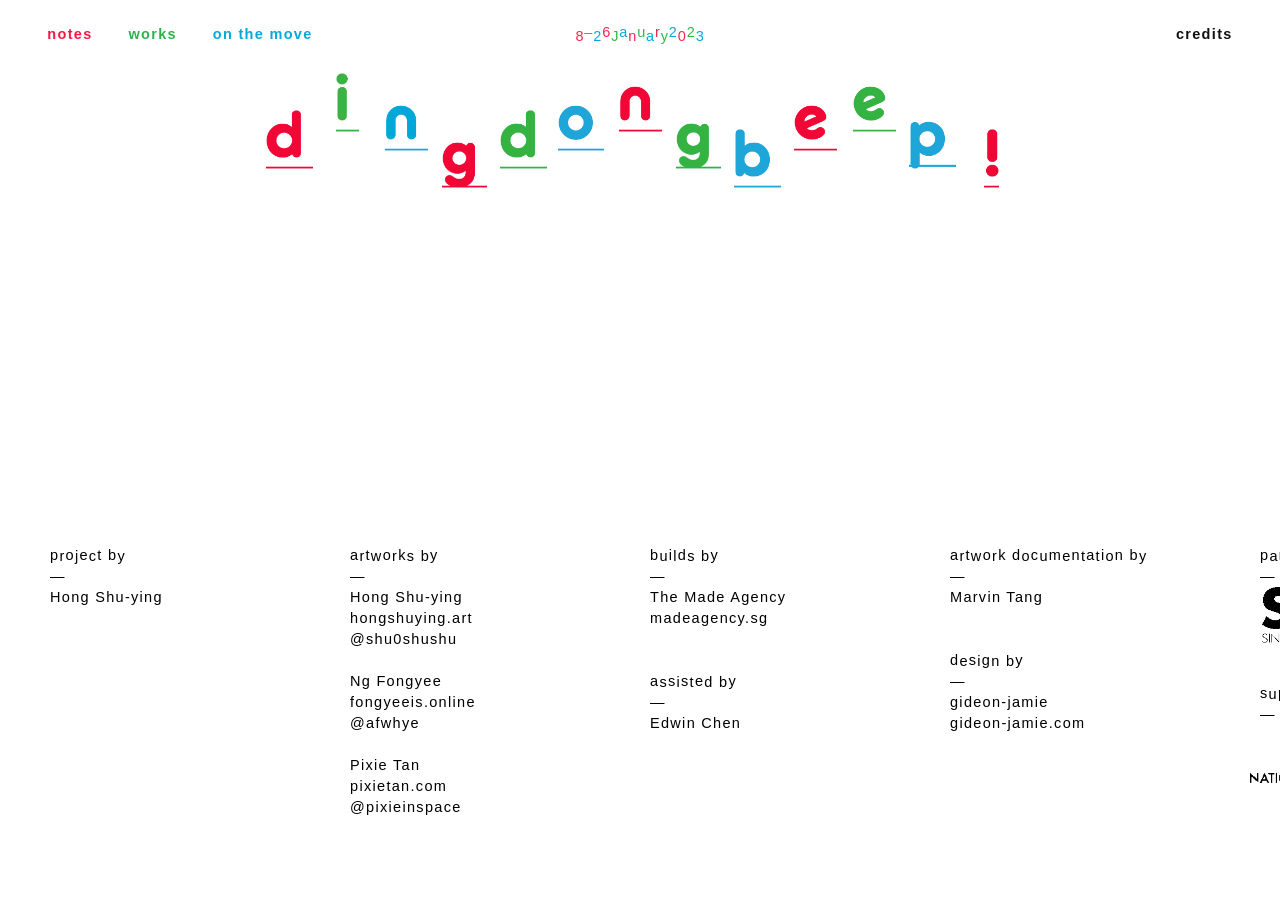
==== commit 79c06f4b: "Wrap instrument and original content in shared responsive layout: credits" ====
--- a/credits/index.html
+++ b/credits/index.html
@@ -1,4 +1,4 @@
-<!doctype html><html lang="en"><head><meta charset="utf-8"><meta name="viewport" content="width=device-width, initial-scale=1"><title>Credits — dingdongbeep!</title><link rel="stylesheet" href="../assets/page-css/632fb67a3024.css"><link rel="stylesheet" href="../assets/page-css/2858a75e099b.css"><link rel="stylesheet" href="../assets/page-css/0987f7ec2995.css"><link rel="stylesheet" href="../assets/page-css/322806a25dc9.css"><link rel="stylesheet" href="../assets/page-css/30e40e597a36.css"><link rel="stylesheet" href="../assets/page-css/cb8552a972ff.css"><link rel="stylesheet" href="../assets/page-css/a352107921ca.css"><link rel="stylesheet" href="../assets/page-css/3572af9e037a.css"><link rel="stylesheet" href="../assets/page-css/7e84074f626c.css"><link rel="stylesheet" href="../archive-pages.css"></head><body class="page-template-default page page-id-144 elementor-default elementor-kit-9 elementor-page elementor-page-144 e--ua-blink e--ua-chrome e--ua-mac e--ua-webkit"><header class="ddb-unified-header"><nav class="ddb-unified-nav" aria-label="Site navigation"><div class="ddb-unified-left"><a class="ddb-nav-notes" href="../notes/"><span class="ddb-hover-char">n</span><span class="ddb-hover-char">o</span><span class="ddb-hover-char">t</span><span class="ddb-hover-char">e</span><span class="ddb-hover-char">s</span></a><a class="ddb-nav-works" href="../works/"><span class="ddb-hover-char">w</span><span class="ddb-hover-char">o</span><span class="ddb-hover-char">r</span><span class="ddb-hover-char">k</span><span class="ddb-hover-char">s</span></a><a class="ddb-nav-move" href="../info/"><span class="ddb-hover-char">o</span><span class="ddb-hover-char">n</span> <span class="ddb-hover-char">t</span><span class="ddb-hover-char">h</span><span class="ddb-hover-char">e</span> <span class="ddb-hover-char">m</span><span class="ddb-hover-char">o</span><span class="ddb-hover-char">v</span><span class="ddb-hover-char">e</span></a></div><div class="ddb-unified-date" aria-label="8–26 January 2023"><span class="red down">8</span><span class="green up">–</span><span class="blue down">2</span><span class="red up">6</span><span class="green down">J</span><span class="blue up">a</span><span class="red down">n</span><span class="green up">u</span><span class="blue down">a</span><span class="red up">r</span><span class="green down">y</span><span class="blue up">2</span><span class="red down">0</span><span class="green up">2</span><span class="blue down">3</span></div><a class="ddb-unified-credits" href="../credits/" aria-current="page"><span class="ddb-hover-char">c</span><span class="ddb-hover-char">r</span><span class="ddb-hover-char">e</span><span class="ddb-hover-char">d</span><span class="ddb-hover-char">i</span><span class="ddb-hover-char">t</span><span class="ddb-hover-char">s</span></a></nav></header><a class="ddb-banner" href="../index.html" aria-label="dingdongbeep! — return to homepage"><span class="ddb-banner-inner" aria-hidden="true"><span class="ddb-note" style="--step:2"><img src="../assets/images/ddb_d_red1.png" alt="" width="60" height="60"><i></i></span><span class="ddb-note" style="--step:0"><img src="../assets/images/ddb_i_green.png" alt="" width="60" height="60"><i></i></span><span class="ddb-note" style="--step:1"><img src="../assets/images/ddb_n_blue.png" alt="" width="60" height="60"><i></i></span><span class="ddb-note" style="--step:3"><img src="../assets/images/ddb_g_red.png" alt="" width="60" height="60"><i></i></span><span class="ddb-note" style="--step:2"><img src="../assets/images/ddb_d_green.png" alt="" width="60" height="60"><i></i></span><span class="ddb-note" style="--step:1"><img src="../assets/images/ddb_o_blue.png" alt="" width="60" height="60"><i></i></span><span class="ddb-note" style="--step:0"><img src="../assets/images/ddb_n_red.png" alt="" width="60" height="60"><i></i></span><span class="ddb-note" style="--step:2"><img src="../assets/images/ddb_g_green.png" alt="" width="60" height="60"><i></i></span><span class="ddb-note" style="--step:3"><img src="../assets/images/ddb_b_blue.png" alt="" width="60" height="60"><i></i></span><span class="ddb-note" style="--step:1"><img src="../assets/images/ddb_e_red.png" alt="" width="60" height="60"><i></i></span><span class="ddb-note" style="--step:0"><img src="../assets/images/ddb_e_green.png" alt="" width="60" height="60"><i></i></span><span class="ddb-note" style="--step:2"><img src="../assets/images/ddb_p_blue.png" alt="" width="60" height="60"><i></i></span><span class="ddb-note" style="--step:3"><img src="../assets/images/ddb_ex_red.png" alt="" width="60" height="60"><i></i></span></span></a><main id="content"><div class="elementor elementor-144" data-elementor-id="144" data-elementor-type="wp-page">
+<!doctype html><html lang="en"><head><meta charset="utf-8"><meta name="viewport" content="width=device-width, initial-scale=1"><title>Credits — dingdongbeep!</title><link rel="stylesheet" href="../assets/page-css/632fb67a3024.css"><link rel="stylesheet" href="../assets/page-css/2858a75e099b.css"><link rel="stylesheet" href="../assets/page-css/0987f7ec2995.css"><link rel="stylesheet" href="../assets/page-css/322806a25dc9.css"><link rel="stylesheet" href="../assets/page-css/30e40e597a36.css"><link rel="stylesheet" href="../assets/page-css/cb8552a972ff.css"><link rel="stylesheet" href="../assets/page-css/a352107921ca.css"><link rel="stylesheet" href="../assets/page-css/3572af9e037a.css"><link rel="stylesheet" href="../assets/page-css/7e84074f626c.css"><link rel="stylesheet" href="../archive-pages.css"></head><body class="page-template-default page page-id-144 elementor-default elementor-kit-9 elementor-page elementor-page-144 e--ua-blink e--ua-chrome e--ua-mac e--ua-webkit"><header class="ddb-unified-header"><nav class="ddb-unified-nav" aria-label="Site navigation"><div class="ddb-unified-left"><a class="ddb-nav-notes" href="../notes/"><span class="ddb-hover-char">n</span><span class="ddb-hover-char">o</span><span class="ddb-hover-char">t</span><span class="ddb-hover-char">e</span><span class="ddb-hover-char">s</span></a><a class="ddb-nav-works" href="../works/"><span class="ddb-hover-char">w</span><span class="ddb-hover-char">o</span><span class="ddb-hover-char">r</span><span class="ddb-hover-char">k</span><span class="ddb-hover-char">s</span></a><a class="ddb-nav-move" href="../info/"><span class="ddb-hover-char">o</span><span class="ddb-hover-char">n</span> <span class="ddb-hover-char">t</span><span class="ddb-hover-char">h</span><span class="ddb-hover-char">e</span> <span class="ddb-hover-char">m</span><span class="ddb-hover-char">o</span><span class="ddb-hover-char">v</span><span class="ddb-hover-char">e</span></a></div><div class="ddb-unified-date" aria-label="8–26 January 2023"><span class="red down">8</span><span class="green up">–</span><span class="blue down">2</span><span class="red up">6</span><span class="green down">J</span><span class="blue up">a</span><span class="red down">n</span><span class="green up">u</span><span class="blue down">a</span><span class="red up">r</span><span class="green down">y</span><span class="blue up">2</span><span class="red down">0</span><span class="green up">2</span><span class="blue down">3</span></div><a class="ddb-unified-credits" href="../credits/" aria-current="page"><span class="ddb-hover-char">c</span><span class="ddb-hover-char">r</span><span class="ddb-hover-char">e</span><span class="ddb-hover-char">d</span><span class="ddb-hover-char">i</span><span class="ddb-hover-char">t</span><span class="ddb-hover-char">s</span></a></nav></header><div class="ddb-shared-layout"><a class="ddb-banner" href="../index.html" aria-label="dingdongbeep! — return to homepage"><span class="ddb-banner-inner" aria-hidden="true"><span class="ddb-note" style="--step:2"><img src="../assets/images/ddb_d_red1.png" alt="" width="60" height="60"><i></i></span><span class="ddb-note" style="--step:0"><img src="../assets/images/ddb_i_green.png" alt="" width="60" height="60"><i></i></span><span class="ddb-note" style="--step:1"><img src="../assets/images/ddb_n_blue.png" alt="" width="60" height="60"><i></i></span><span class="ddb-note" style="--step:3"><img src="../assets/images/ddb_g_red.png" alt="" width="60" height="60"><i></i></span><span class="ddb-note" style="--step:2"><img src="../assets/images/ddb_d_green.png" alt="" width="60" height="60"><i></i></span><span class="ddb-note" style="--step:1"><img src="../assets/images/ddb_o_blue.png" alt="" width="60" height="60"><i></i></span><span class="ddb-note" style="--step:0"><img src="../assets/images/ddb_n_red.png" alt="" width="60" height="60"><i></i></span><span class="ddb-note" style="--step:2"><img src="../assets/images/ddb_g_green.png" alt="" width="60" height="60"><i></i></span><span class="ddb-note" style="--step:3"><img src="../assets/images/ddb_b_blue.png" alt="" width="60" height="60"><i></i></span><span class="ddb-note" style="--step:1"><img src="../assets/images/ddb_e_red.png" alt="" width="60" height="60"><i></i></span><span class="ddb-note" style="--step:0"><img src="../assets/images/ddb_e_green.png" alt="" width="60" height="60"><i></i></span><span class="ddb-note" style="--step:2"><img src="../assets/images/ddb_p_blue.png" alt="" width="60" height="60"><i></i></span><span class="ddb-note" style="--step:3"><img src="../assets/images/ddb_ex_red.png" alt="" width="60" height="60"><i></i></span></span></a><main id="content" class="ddb-shared-content"><div class="elementor elementor-144" data-elementor-id="144" data-elementor-type="wp-page">
 <section class="elementor-section elementor-top-section elementor-element elementor-element-e6b69f6 elementor-section-full_width elementor-section-height-min-height elementor-section-items-top elementor-section-height-default" data-element_type="section" data-id="e6b69f6" id="main">
 <div class="elementor-container elementor-column-gap-no">
 <div class="elementor-column elementor-col-100 elementor-top-column elementor-element elementor-element-9cfe5ac" data-element_type="column" data-id="9cfe5ac">
@@ -148,4 +148,4 @@
 </div>
 </div>
 </section>
-</div></main><script src="../archive-pages.js" defer></script></body></html>+</div></main></div><script src="../archive-pages.js" defer></script></body></html>
--- a/archive-pages.css
+++ b/archive-pages.css
@@ -223,3 +223,72 @@
 
 /* The archived Swiper loading overlays persist even after images load. */
 body:not(.home) .swiper-lazy-preloader,body:not(.home) .swiper-lazy-preloader::before,body:not(.home) .swiper-lazy-preloader::after{display:none!important;visibility:hidden!important;opacity:0!important;pointer-events:none!important}
+
+/* PR23: layout-level guarantee that the artwork's measured height precedes content. */
+body:not(.home){display:flow-root}
+body:not(.home) .ddb-unified-header{position:relative;z-index:2}
+body:not(.home) .ddb-unified-header + .ddb-banner{
+  display:block!important;
+  position:relative!important;
+  float:none!important;
+  transform:none!important;
+  clear:both!important;
+  width:min(760px,calc(100% - 32px))!important;
+  height:auto!important;
+  min-height:0!important;
+  margin:clamp(36px,6vw,76px) auto!important;
+  padding:0!important;
+  overflow:visible;
+  contain:layout;
+}
+body:not(.home) .ddb-unified-header + .ddb-banner .ddb-banner-inner{
+  display:grid!important;
+  grid-template-columns:repeat(13,minmax(0,1fr));
+  align-items:start!important;
+  gap:0;
+  width:100%;
+  height:auto!important;
+  min-height:0!important;
+}
+body:not(.home) .ddb-banner .ddb-note{
+  display:block!important;
+  position:relative!important;
+  min-width:0!important;
+  width:100%;
+  height:auto!important;
+  max-width:100%;
+  box-sizing:border-box;
+  margin:0!important;
+  padding-top:calc(var(--step) * clamp(7px,1.45vw,19px));
+  transform:none!important;
+}
+body:not(.home) .ddb-banner .ddb-note img{
+  display:block!important;
+  position:static!important;
+  width:100%!important;
+  max-width:100%!important;
+  height:auto!important;
+  aspect-ratio:1;
+  object-fit:contain;
+  transform:rotate(-90deg)!important;
+}
+body:not(.home) .ddb-unified-header + .ddb-banner + #content{
+  display:block!important;
+  position:relative!important;
+  float:none!important;
+  clear:both!important;
+  transform:none!important;
+  margin-top:0!important;
+  min-width:0;
+  isolation:isolate;
+}
+@media(max-width:767px){
+ body:not(.home) .ddb-unified-header + .ddb-banner{
+   width:calc(100% - 28px)!important;
+   margin:clamp(28px,8vw,56px) auto!important;
+   height:auto!important;
+ }
+ body:not(.home) .ddb-banner .ddb-note{
+   padding-top:calc(var(--step) * clamp(3px,1.45vw,9px));
+ }
+}
